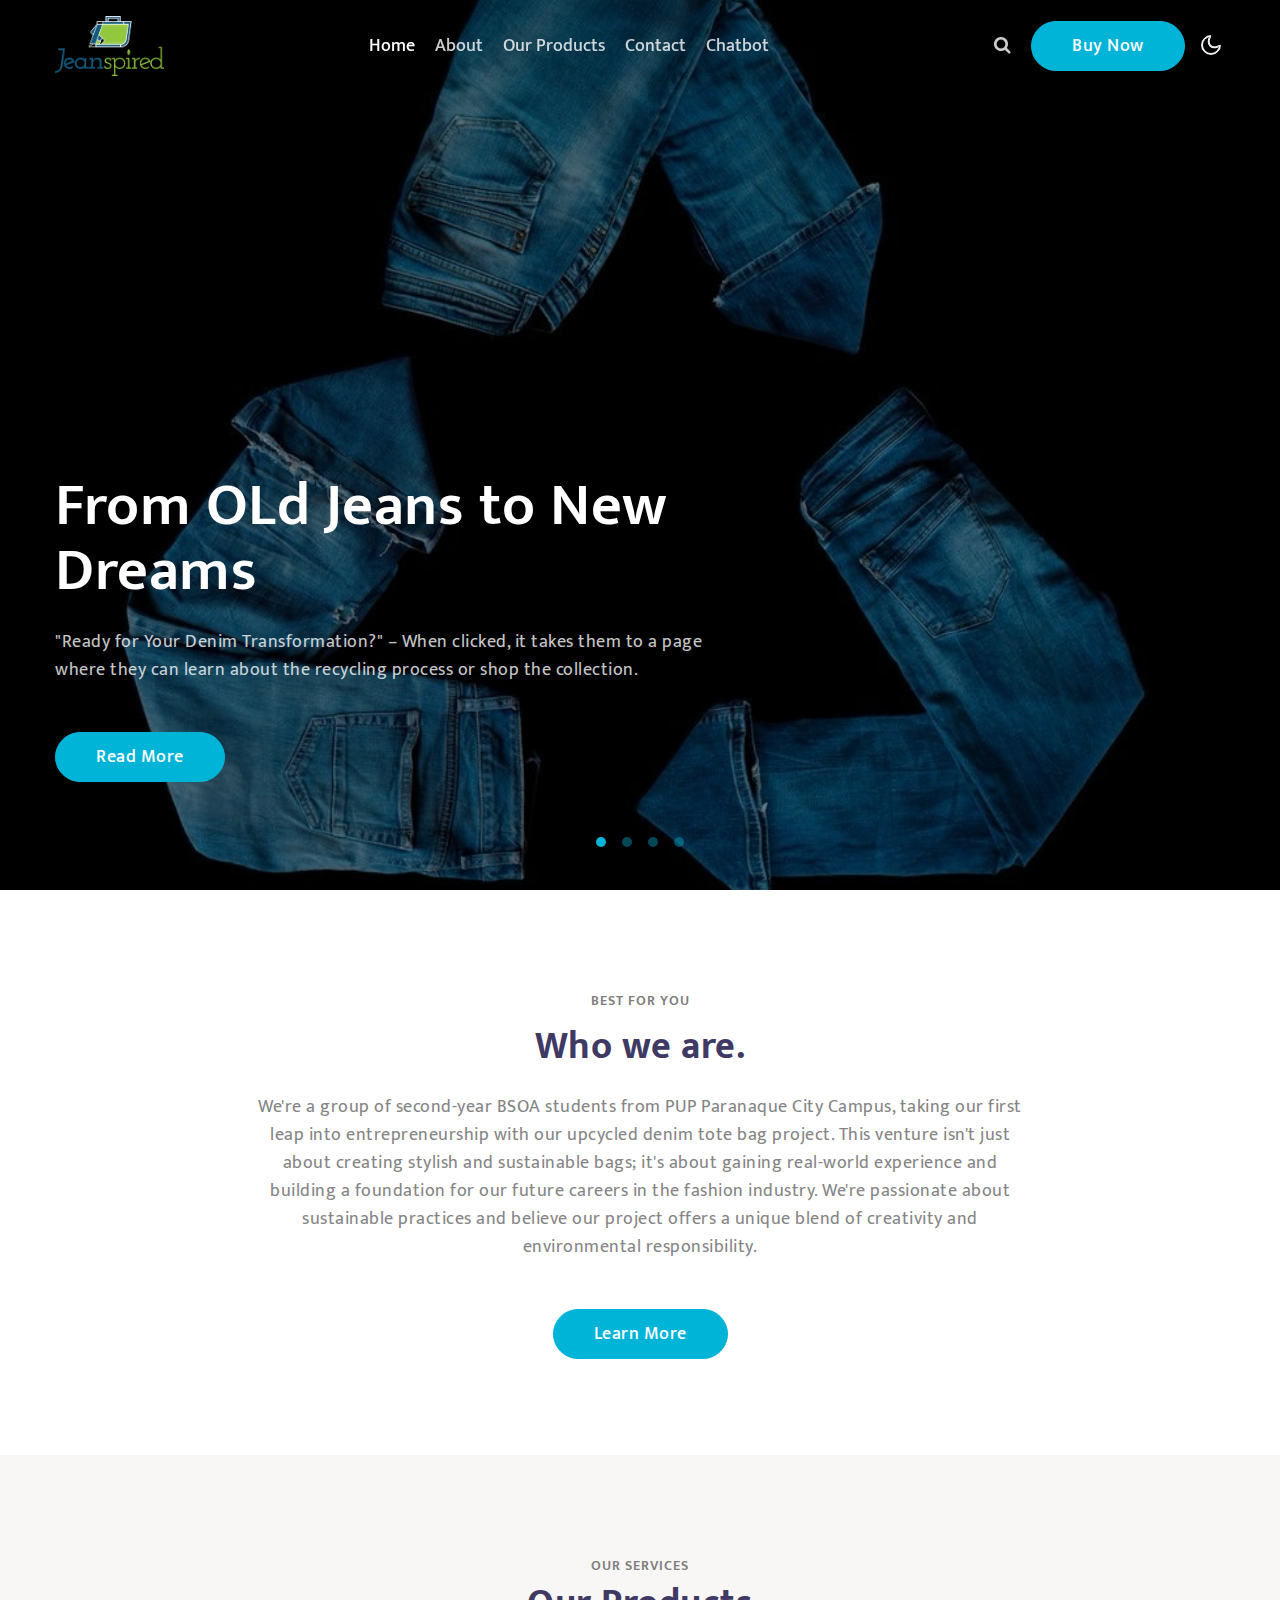
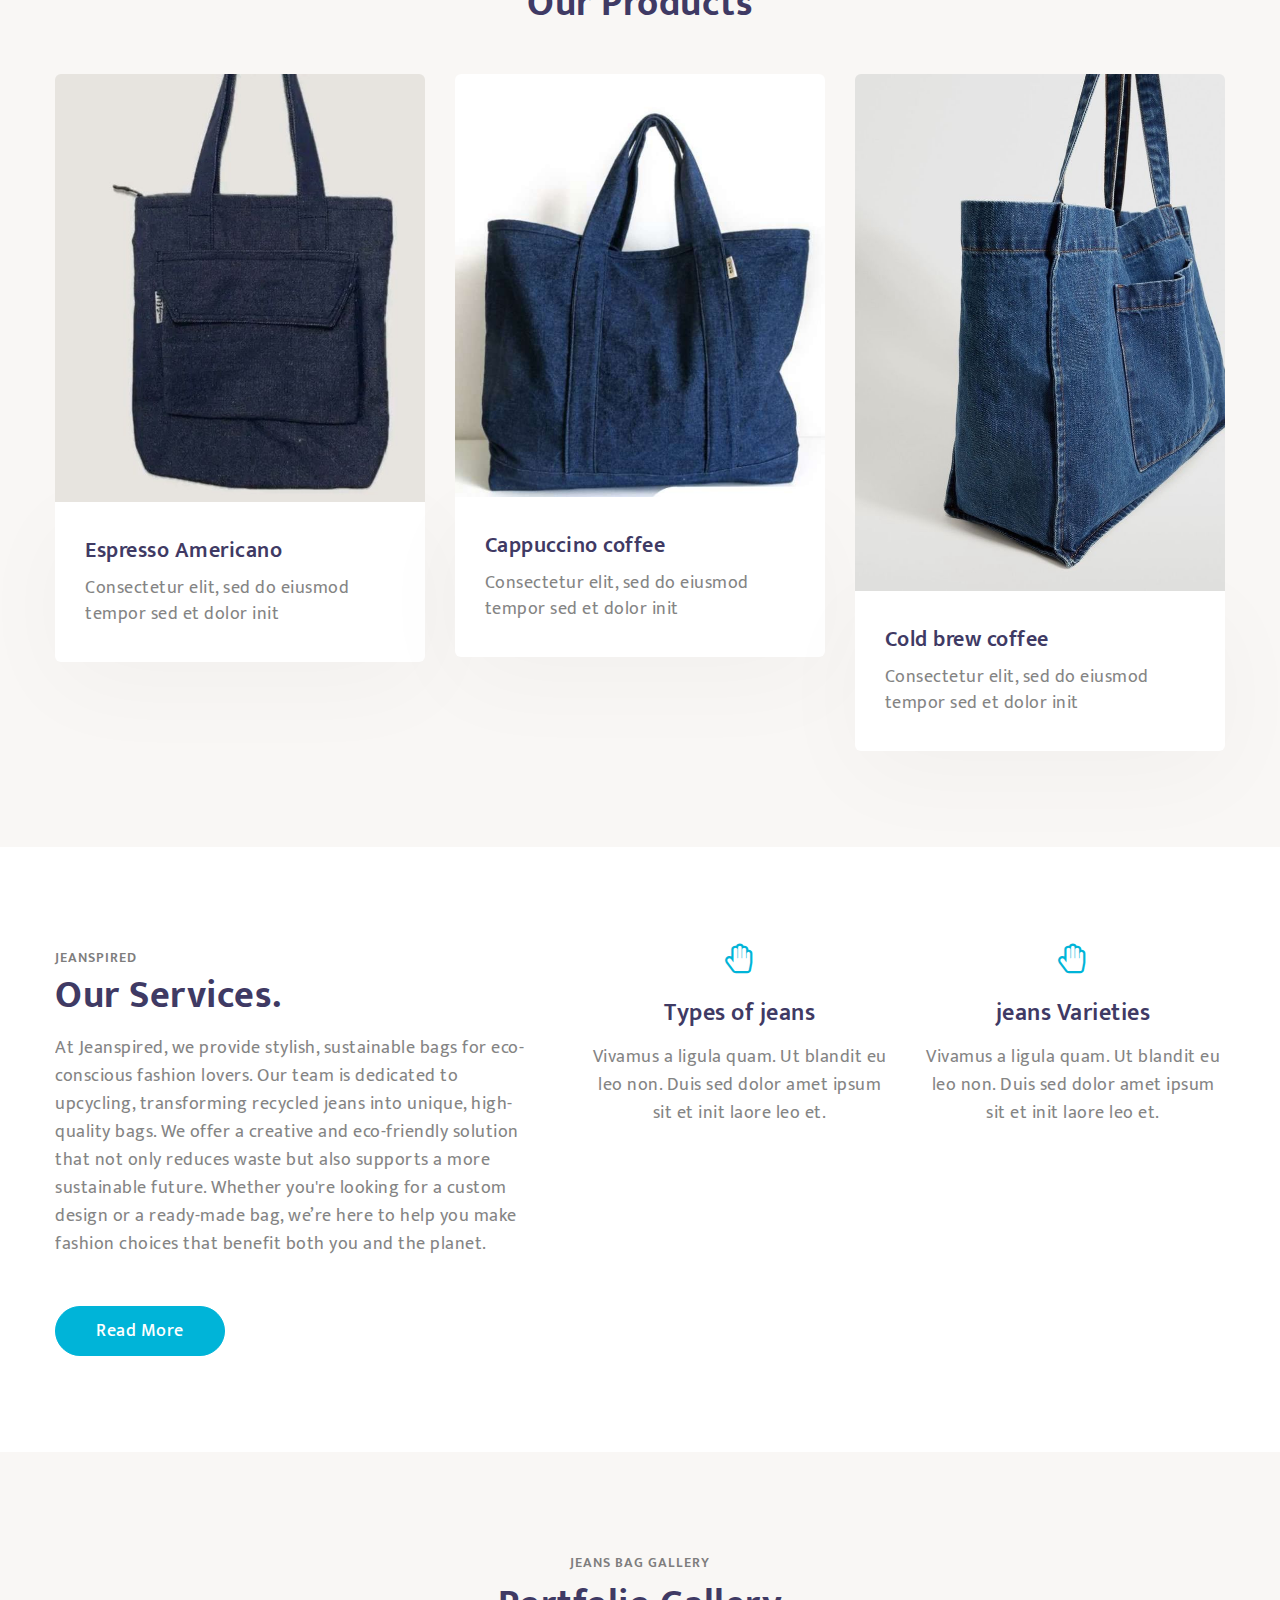
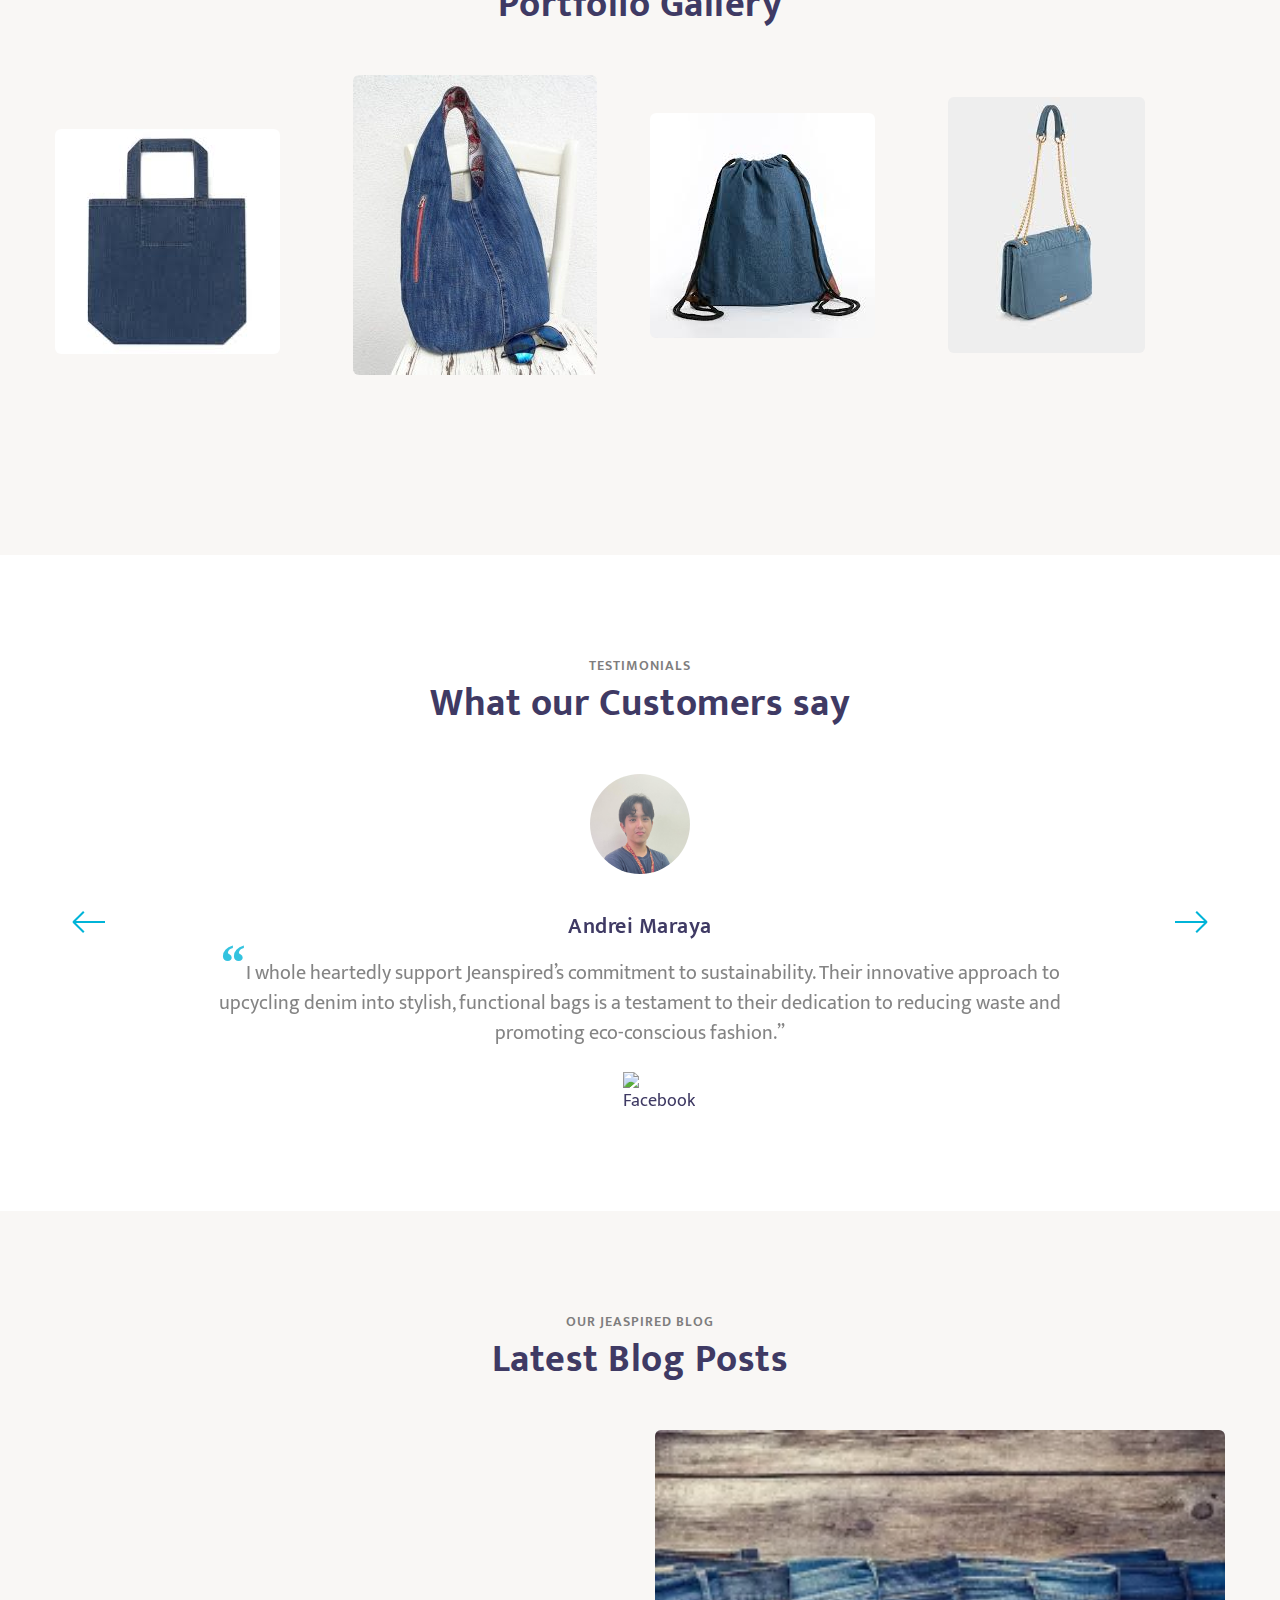
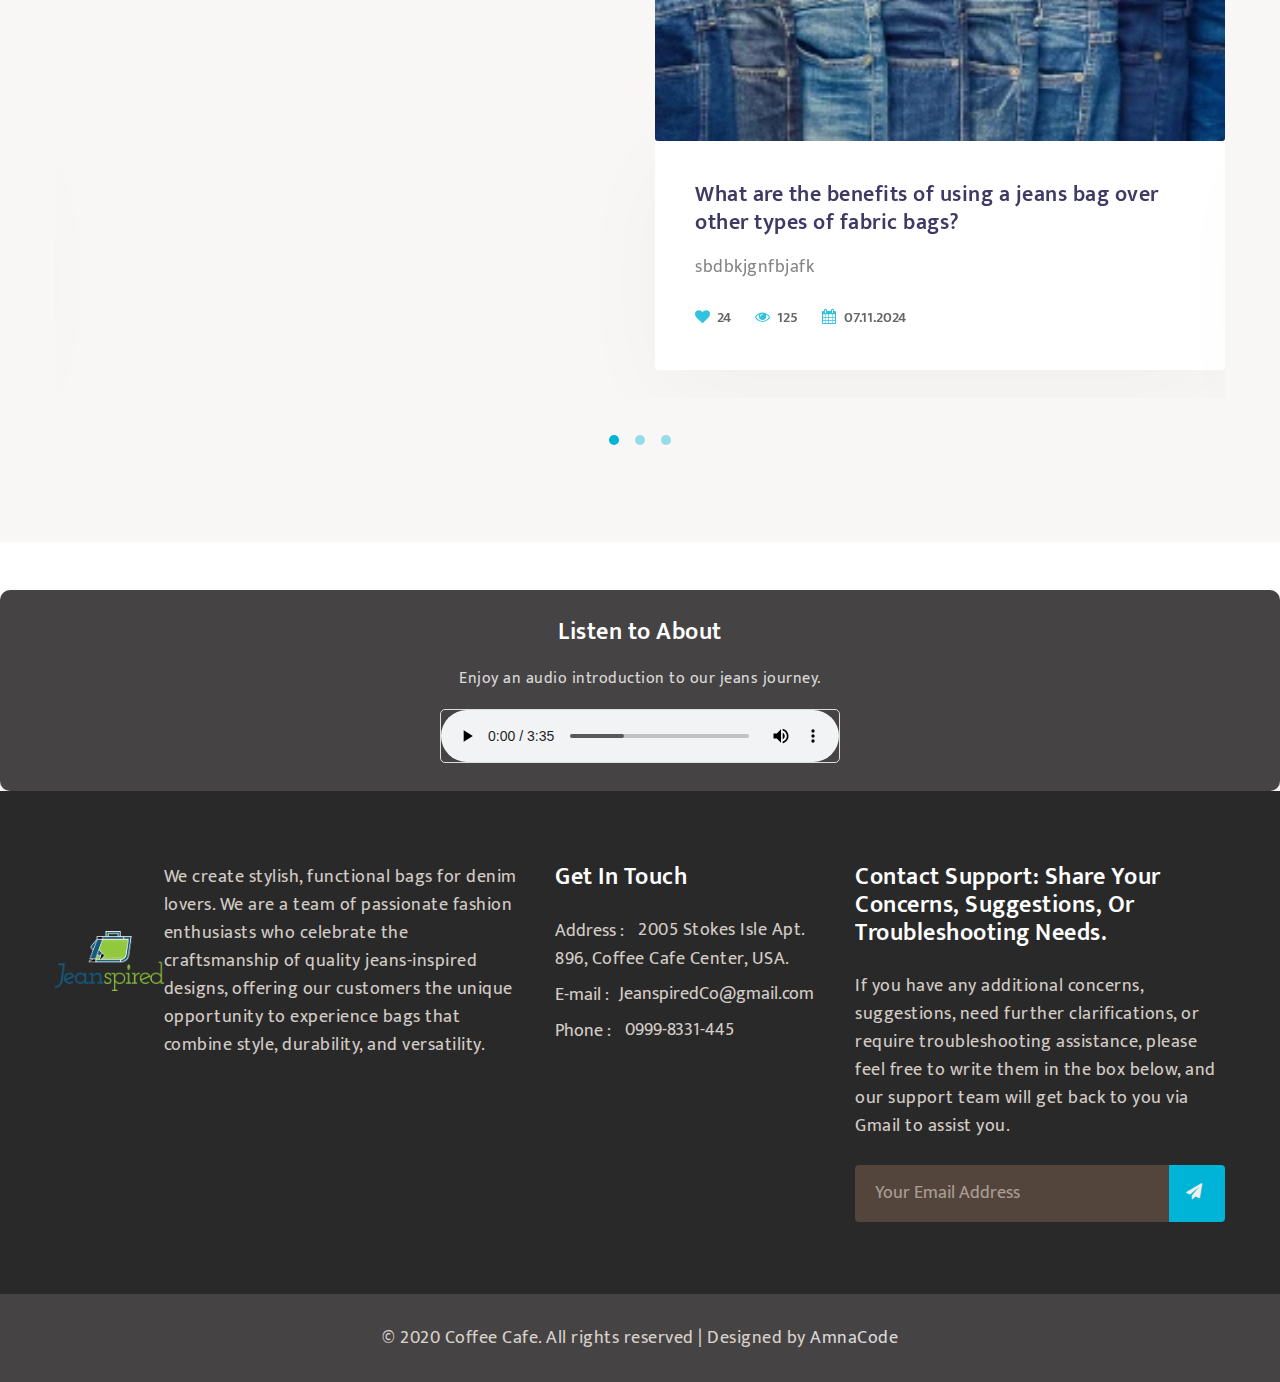
==== index.html @ 58e199cb "Add files via upload" ====
<!doctype html>
<html lang="en">
  <head>
    <!-- Required meta tags -->
    <meta charset="utf-8">
    <meta name="viewport" content="width=device-width, initial-scale=1, shrink-to-fit=no">

    <title>Jeanspired  - sustainable jeans bag / Eco-friendly bag</title>

    <link href="//fonts.googleapis.com/css?family=Mukta:300,400,500" rel="stylesheet">

    <!-- Template CSS -->
    <link rel="stylesheet" href="assets/css/style-starter.css">
  </head>
  <body>
<!--header-->
<header id="site-header" class="fixed-top">
    <div class="container">
        <nav class="navbar navbar-expand-lg stroke px-0 pt-lg-0">
            <h1>  <a class="navbar-brand" href="#index.html">
                <img src="assets/images/logojeanspired.png" alt="Your logo" title="Your logo" style="height:60px;" /> 
          </a></h1>
          <!-- if logo is image enable this   
  <a class="navbar-brand" href="#index.html">
      <img src="image-path" alt="Your logo" title="Your logo" style="height:35px;" />
  </a> -->
          <button class="navbar-toggler  collapsed bg-gradient" type="button" data-toggle="collapse"
              data-target="#navbarTogglerDemo02" aria-controls="navbarTogglerDemo02" aria-expanded="false"
              aria-label="Toggle navigation">
              <span class="navbar-toggler-icon fa icon-expand fa-bars"></span>
              <span class="navbar-toggler-icon fa icon-close fa-times"></span>
          </button>

          <div class="collapse navbar-collapse" id="navbarTogglerDemo02">
              <ul class="navbar-nav mx-lg-auto">
                  <li class="nav-item active">
                      <a class="nav-link" href="index.html">Home <span class="sr-only">(current)</span></a>
                  </li>
                  <li class="nav-item @@about__active">
                      <a class="nav-link" href="about.html">About</a>
                  </li>
                  <li class="nav-item @@services__active">
                      <a class="nav-link" href="services.html">Our Products</a>
                  </li>
                  <li class="nav-item @@contact__active">
                      <a class="nav-link" href="contact.html">Contact</a>
                  </li>
                  <li class="nav-item @@chatbot">
                    <a class="nav-link" href="chatbot.html">chatbot</a>
                </li>
              </ul>

              <!--/search-right-->
              <div class="search-right">
                  <a href="#search" title="search"><span class="fa fa-search" aria-hidden="true"></span></a>
                  <!-- search popup -->
                  <div id="search" class="pop-overlay">
                      <div class="popup">

                          <form action="error.html" method="GET" class="search-box">
                              <input type="search" placeholder="Enter Keyword" name="search" required="required"
                                  autofocus="">
                              <button type="submit" class="btn"><span class="fa fa-search"
                                      aria-hidden="true"></span></button>
                          </form>

                      </div>
                      <a class="close" href="#close">×</a>
                  </div>
                  <!-- /search popup -->
              </div>
              <!--//search-right-->
              <div class="top-quote mr-lg-3 mt-lg-0">
                  <a href="#buytheme" class="btn btn-style btn-primary">Buy Now</a>
              </div>
          </div>
          <!-- toggle switch for light and dark theme -->
          <div class="mobile-position">
              <nav class="navigation">
                  <div class="theme-switch-wrapper">
                      <label class="theme-switch" for="checkbox">
                          <input type="checkbox" id="checkbox">
                          <div class="mode-container">
                              <i class="gg-sun"></i>
                              <i class="gg-moon"></i>
                          </div>
                      </label>
                  </div>
              </nav>
          </div>
          <!-- //toggle switch for light and dark theme -->
      </nav>
  </div>
</header>
<!--/header-->
<!-- main-slider -->
<section class="w3l-main-slider" id="home">
    <div class="companies20-content">
        <div class="owl-one owl-carousel owl-theme">
            <div class="item">
                <li>
                    <div class="slider-info banner-view bg bg2">
                        <div class="banner-info">
                            <div class="container">
                                <div class="banner-info-bg">
                                    <h5>From OLd Jeans to New Dreams</h5>
                                    <p class="mt-4">"Ready for Your Denim Transformation?" – When clicked, it takes them to a page where they can learn about the recycling process or shop the collection. </p>
                                    <a class="btn btn-style btn-primary mt-sm-5 mt-4" href="about.html"> Read More</a>
                                </div>
                            </div>
                        </div>
                    </div>
                </li>
            </div>
            <div class="item">
                <li>
                    <div class="slider-info  banner-view banner-top1 bg bg2">
                        <div class="banner-info">
                            <div class="container">
                                <div class="banner-info-bg">
                                    <h5>Endless Styles. One Unique You</h5>
                                    <p class="mt-4">"Find Your Cosmic Match" 
                                        – Clicking on a bag opens a quick-view of that product 
                                        with options to purchase or customize it.
                                     </p>
                                    <a class="btn btn-style btn-primary mt-sm-5 mt-4" href="about.html"> Read More</a>
                                </div>
                            </div>
                        </div>
                    </div>
                </li>
            </div>
            <div class="item">
                <li>
                    <div class="slider-info banner-view banner-top2 bg bg2">
                        <div class="banner-info">
                            <div class="container">
                                <div class="banner-info-bg">
                                    <h5>Not Your Average Fashion Factory </h5>
                                    <p class="mt-4">"Design Your Denim Bag" – Directly lead to the game, or, 
                                        if they just want to shop, take them to a collection of pre-designed bags with "Customize" options. </p>
                                    <a class="btn btn-style btn-primary mt-sm-5 mt-4" href="about.html"> Read More</a>
                                </div>
                            </div>
                        </div>
                    </div>
                </li>
            </div>
            <div class="item">
                <li>
                    <div class="slider-info banner-view banner-top3 bg bg2">
                        <div class="banner-info">
                            <div class="container">
                                <div class="banner-info-bg">
                                    <h5>Sustainability is the New Cool</h5>
                                    <p class="mt-4">"Take the Challenge" – Users are invited to share their sustainable fashion choices on social media using a branded hashtag ( #Less waste,more style and #jeanspired). you could win discounts, or get featured on your site. </p>
                                    <a class="btn btn-style btn-primary mt-sm-5 mt-4" href="about.html"> Read More</a>
                                </div>
                            </div>
                        </div>
                    </div>
                </li>
            </div>
        </div>
    </div>
</section>
<!-- /main-slider -->
<section class="w3l-servicesblock py-5" id="who">
    <div class="container py-lg-5 py-md-4 py-2">
        <div class="row justify-content-center">
            <div class="col-lg-8 col-md-10 text-center">
                <span class="title-small mb-2">Best for you</span>
                <h3 class="title-big mx-0">Who we are.</h3>
                <p class="mt-lg-4 mt-3">
                    We're a group of second-year BSOA students from PUP Paranaque City Campus, 
                    taking our first leap into entrepreneurship with our upcycled denim tote bag project.  
                    This venture isn't just about creating stylish and sustainable bags; 
                    it's about gaining real-world experience and building a foundation for our future careers in the fashion industry.  
                    We're passionate about sustainable practices and believe our project offers a unique blend of creativity
                    and environmental responsibility.
                </p>
                <a class="btn btn-style btn-primary mt-lg-5 mt-4" href="about.html"> Learn More</a>
            </div>
        </div>
    </div>
</section>

            
                   
                    </div>
                </div>
            </div>
        </div>
    </div>
</section>
<section class="w3l-features-8" id="products">
    <!-- /features -->
    <div class="features py-5">
        <div class="container py-lg-5 py-md-4 py-2">
            <h5 class="title-small text-center">Our Services</h5>
            <h3 class="title-big text-center mb-md-5 mb-4">Our Products</h3>
            <div class="fea-gd-vv text-center row">
                <div class="float-top col-lg-4 col-md-6">
                    <a href="#url"><img src="assets/images/b1.jpg" class="img-responsive" alt=""></a>
                    <div class="float-lt feature-gd">
                        <h3><a href="#url">Espresso Americano</a> </h3>
                        <p> Consectetur elit, sed do eiusmod tempor sed et dolor init</p>
                    </div>
                </div>
                <div class="float-top col-lg-4 col-md-6 mt-md-0 mt-5">
                    <a href="#url"><img src="assets/images/b2.jpg" class="img-responsive" alt=""></a>
                    <div class="float-lt feature-gd">
                        <h3><a href="#url">Cappuccino coffee</a> </h3>
                        <p> Consectetur elit, sed do eiusmod tempor sed et dolor init</p>
                    </div>
                </div>
                <div class="float-top col-lg-4 col-md-6 mt-lg-0 mt-5">
                    <a href="#url"><img src="assets/images/b3.jpg" class="img-responsive" alt=""></a>
                    <div class="float-lt feature-gd">
                        <h3><a href="#url">Cold brew coffee</a> </h3>
                        <p> Consectetur elit, sed do eiusmod tempor sed et dolor init</p>
                    </div>
                </div>
            </div>
        </div>
    </div>
    <!-- //features -->
</section>
<!-- /homeblock2-->
<section class="w3l-homeblock2 py-5" id="services">
    <div class="container py-lg-5 py-md-4">
        <div class="grids-area-hny main-cont-wthree-fea row">
            <div class="col-lg-5 align-self">
                <span class="title-small">jeanspired</span>
                <h3 class="title-big mx-0"> Our Services.</h3>
                <p class="mt-3">At Jeanspired, we provide stylish, sustainable bags for eco-conscious fashion lovers.
                    Our team is dedicated to upcycling, transforming recycled jeans into unique, high-quality bags. 
                    We offer a creative and eco-friendly solution that not only reduces waste but also supports 
                    a more sustainable future. Whether you're looking for a custom design or a ready-made bag, 
                    we’re here to help you make fashion choices that benefit both you and the planet.</p>
                <a class="btn btn-style btn-primary mt-sm-5 mt-4" href="services.html"> Read More</a>
            </div>
            <div class="col-lg-7 pl-lg-5 mt-lg-0 mt-5">
                <div class="row">
                    <div class="col-sm-6 grids-feature">
                        <div class="area-box">
                            <span class="fa fa-hand-paper-o"></span>
                            <h4><a href="#feature" class="title-head">Types of jeans</a></h4>
                            <p>Vivamus a ligula quam. Ut blandit eu leo non. Duis sed dolor amet ipsum sit et init laore leo et.</p>
                        </div>
                    </div>
                    <div class="col-sm-6 grids-feature mt-sm-0 mt-5">
                        <div class="area-box">
                            <span class="fa fa-hand-paper-o"></span>
                            <h4><a href="#feature" class="title-head">jeans Varieties</a></h4>
                            <p>Vivamus a ligula quam. Ut blandit eu leo non. Duis sed dolor amet ipsum sit et init laore leo et.</p>
                        </div>
                    </div>
                    
                </div>
            </div>
        </div>
    </div>
</section>
<!-- //homeblock2-->
<section class="w3l-gallery" id="gallery">
    <div class="destionation-innf py-5">
        <div class="container py-lg-5 py-md-4 py-2">
            <div class="title-content">
                <h5 class="title-small text-center mb-1">Jeans Bag gallery</h5>
                <h3 class="title-big text-center mb-md-5 mb-4">Portfolio Gallery</h3>
            </div>
            <!--/coffee grids-grids-->
            <ul class="gallery_agile">
                <li>
                    <div class="w3_agile_portfolio_grid">
                        <a href="assets/images/pete1.jpg">
                            <img src="assets/images/pete1.jpg" alt=" " class="img-fluid radius-image" />
                            <div class="AmnaCode_news_grid_pos">
                                <div class="wthree_text">
                                    <h3>Jeans bag</h3>
                                   
                                </div>
                            </div>
                        </a>
                    </div>
                </li>
                <li>
                    <div class="w3_agile_portfolio_grid">
                        <a href="assets/images/pete2.jpg">
                            <img src="assets/images/pete2.jpg" alt=" " class="img-fluid radius-image" />
                            <div class="AmnaCode_news_grid_pos">
                                <div class="wthree_text">
                                    <h3>Baked Beans</h3>
                                    <p>Cup of Coffee / Filtered</p>
                                </div>
                            </div>
                        </a>
                    </div>
                </li>
                <li>
                    <div class="w3_agile_portfolio_grid">
                        <a href="assets/images/pete3.jpg">
                            <img src="assets/images/pete3.jpg" alt=" " class="img-fluid radius-image" />
                            <div class="AmnaCode_news_grid_pos">
                                <div class="wthree_text">
                                    <h3>Mocha</h3>
                                    <p>Filtered / Mornings</p>
                                </div>
                            </div>
                        </a>
                    </div>
                </li>

                <li>
                    <div class="w3_agile_portfolio_grid">
                        <a href="assets/images/blog4.jpg">
                            <img src="assets/images/pete4.jpg" alt=" " class="img-fluid radius-image" />
                            <div class="AmnaCode_news_grid_pos">
                                <div class="wthree_text">
                                    <h3>Cappuccino</h3>
                                    <p>Cup of Coffee / Filtered</p>
                                </div>
                            </div>
                        </a>
                    </div>
                </li>
                <li>     
            </ul>
            <!--//coffee grids-grids-->
        </div>
    </div>
</section>
<!-- testimonials -->
<section class="w3l-clients-1" id="testimonials">
    <!-- /grids -->
    <div class="cusrtomer-layout py-5">
        <div class="container py-lg-5 py-md-4 py-2">
            <div class="heading align-self text-center">
                <h6 class="title-small">Testimonials</h6>
                <h3 class="title-big mb-md-5 mb-4">What our Customers say</h3 >
            </div>
            <!-- /grids -->
            <div class="testimonial-row">
                <div id="owl-demo1" class="owl-testimonial owl-carousel owl-theme">
                    <div class="item">
                        <div class="testimonial-content">
                            <div class="testimonial">
                                <div class="test-img">
                                    <img src="assets/images/maraya.jpg" class="img-fluid"
                                        alt="client-img">
                                </div>
                                <div class="testi-des">
                                    <div class="peopl align-self">
                                        <h3>Andrei Maraya</h3>
                                    </div>
                                </div>
                                <blockquote>
                                    <q>I whole heartedly support Jeanspired’s commitment to sustainability.
                                        Their innovative approach to upcycling denim into stylish, 
                                        functional bags is a testament to their dedication to reducing waste 
                                        and promoting eco-conscious fashion.</q>
                                </blockquote>
                                <ul class="social-media-test m-0 mt-4 p-0">
                                    <a href="https://www.facebook.com/andrei.maraya.7/?locale=tl_PH" target="_blank">
                                        <img src="https://upload.wikimedia.org/wikipedia/commons/5/51/Facebook_f_logo_%282019%29.svg" alt="Facebook" style="width: 30px; height: 30px;">
                                </ul>
                            </div>
                        </div>
                    </div>
                    <div class="item">
                        <div class="testimonial-content">
                            <div class="testimonial">
                                <div class="test-img"><img src="assets/images/unisan.jpg" class="img-fluid"
                                        alt="client-img">
                                </div>
                                <div class="testi-des">
                                    <div class="peopl align-self">
                                        <h3>Krisha Gwyn Unisan</h3>
                                    </div>
                                </div>
                                <blockquote>
                                    <q>The quality and craftsmanship of Jeanspired's bags are truly impressive. 
                                        They have mastered the balance of style and sustainability, 
                                        offering a product that not only looks great but also supports a 
                                        greener planet.</q>
                                </blockquote>
                                <ul class="social-media-test m-0 mt-4 p-0">
                                    <a href="https://www.facebook.com/krsynzn" target="_blank">
                                        <img src="https://upload.wikimedia.org/wikipedia/commons/5/51/Facebook_f_logo_%282019%29.svg" alt="Facebook" style="width: 30px; height: 30px;">
                                    </li>
                                </ul>
                            </div>
                        </div>
                    </div>
                    <div class="item">
                        <div class="testimonial-content">
                            <div class="testimonial">
                                <div class="test-img"><img src="assets/images/mutuc.jpg" class="img-fluid"
                                        alt="client-img">
                                </div>
                                <div class="testi-des">
                                    <div class="peopl align-self">
                                        <h3>Ma. Victoria Mutuc</h3>
                                    </div>
                                </div>
                                <blockquote>
                                    <q>Jeanspired stands out for its exceptional commitment to sustainability. 
                                        By repurposing jeans into beautiful, durable bags, they are leading 
                                        the charge in eco-friendly fashion, proving that style and environmental 
                                        responsibility can go hand in hand.</q>
                                </blockquote>
                                <ul class="social-media-test m-0 mt-4 p-0">
                                    <a href="https://www.facebook.com/mavicquinto.mutuc" target="_blank">
                                        <img src="https://upload.wikimedia.org/wikipedia/commons/5/51/Facebook_f_logo_%282019%29.svg" alt="Facebook" style="width: 30px; height: 30px;">
                                    </li>
                                </ul>
                            </div>
                        </div>
                    </div>
                    <div class="item">
                        <div class="testimonial-content">
                            <div class="testimonial">
                                <div class="test-img"><img src="assets/images/maan.jpg" class="img-fluid"
                                        alt="client-img">
                                </div>
                                <div class="testi-des">
                                    <div class="peopl align-self">
                                        <h3>Maan Nuguit</h3>
                                    </div>
                                </div>
                                <blockquote>
                                    <q>I can confidently say that Jeanspired has mastered the art of upcycling.
                                        Their bags are not only high-quality but also an inspiring example
                                         of how we can reduce waste while still creating products people love.</q>
                                </blockquote>
                                <ul class="social-media-test m-0 mt-4 p-0">
                                    <a href="https://www.facebook.com/leverage22/ " target="_blank">
                                        <img src="https://upload.wikimedia.org/wikipedia/commons/5/51/Facebook_f_logo_%282019%29.svg" alt="Facebook" style="width: 30px; height: 30px;">
                                    </li>
                                </ul>
                            </div>
                        </div>
                    </div>
                    <div class="item">
                        <div class="testimonial-content">
                            <div class="testimonial">
                                <div class="test-img"><img src="assets/images/charlotte.jpg" class="img-fluid"
                                        alt="client-img">
                                </div>
                                <div class="testi-des">
                                    <div class="peopl align-self">
                                        <h3>Charlotte Rocero</h3>
                                    </div>
                                </div>
                                <blockquote>
                                    <q>Jeanspired has become one of my favorite brands. 
                                        Their bags combine craftsmanship with sustainability, 
                                        and I love that each piece is not only unique but also helps support 
                                        a more eco-friendly fashion industry.</q>
                                </blockquote>
                                <ul class="social-media-test m-0 mt-4 p-0">
                                    <a href="https://www.facebook.com/charlotte.rocero26/" target="_blank">
                                        <img src="https://upload.wikimedia.org/wikipedia/commons/5/51/Facebook_f_logo_%282019%29.svg" alt="Facebook" style="width: 30px; height: 30px;">
                                    </li>
                                </ul>
                            </div>
                        </div>
                    </div>
                </div>
            </div>
        </div>
        <!-- /grids -->
    </div>
    <!-- //grids -->
</section>
<!-- //testimonials -->
<section class="w3l-courses" id="blog">
    <div class="blog py-5" id="courses">
        <div class="container py-lg-5">
            <h5 class="title-small text-center">Our jeaspired blog</h5>
            <h3 class="title-big text-center mb-lg-5 mb-4">Latest Blog Posts</h3>
            <div class="row">
                <div class="col-md-12 mx-auto">
                    <div class="owl-two owl-carousel owl-theme">
                        <div class="item">
                            <div class="card">
                                <div class="card-header p-0 position-relative">
                                    <a href="#blog-single" class="zoom d-block">
                                        <img class="card-img-bottom d-block" src="assets/images/jeans2.webp"
                                            alt="Card image cap">
                                    </a>
                                </div>
                                <div class="card-body course-details">
                                    <a href="#blog-single" class="course-desc">What are the benefits of using a jeans bag over other types of fabric bags?
                                    </a>
                                    <p class="mt-3">sbdbkjgnfbjafk</p>
                                    <div class="blog-bottom-info">
                                        
                                        <div class="course-meta">
                                            <div class="meta-item course-lesson">
                                                <span class="fa fa-heart"></span>
                                                <span class="meta-value"> 24 </span>
                                            </div>
                                            <div class="meta-item course-students">
                                                <span class="fa fa-eye"></span>
                                                <span class="meta-value"> 125 </span>
                                            </div>
                                            <div class="meta-item course-students">
                                                <span class="fa fa-calendar"></span>
                                                <span class="meta-value"> 07.11.2024 </span>
                                            </div>
                                        </div>
                                    </div>
                                </div>
                            </div>
                        </div>

                        <div class="item">
                            <div class="card">
                                <div class="card-header p-0 position-relative">
                                    <a href="#blog-single" class="zoom d-block">
                                        <img class="card-img-bottom d-block" src="assets/images/jeans2.webp"
                                            alt="Card image cap">
                                    </a>
                                    
                                </div>
                                <div class="card-body course-details">
                                    <a href="#blog-single" class="course-desc">"How can you repurpose old jeans into a stylish bag?"
                                    </a>
                                    <p class="mt-3">Lorem ipsum dolor sit, amet consectetur elit. Earum mollitia cum ex
                                        ipsam autem!, earum. Fuga, soluta sequi!</p>
                                    <div class="blog-bottom-info">
                                        
                                        <div class="course-meta">
                                            <div class="meta-item course-lesson">
                                                <span class="fa fa-heart"></span>
                                                <span class="meta-value"> 24 </span>
                                            </div>
                                            <div class="meta-item course-students">
                                                <span class="fa fa-eye"></span>
                                                <span class="meta-value"> 125 </span>
                                            </div>
                                            <div class="meta-item course-students">
                                                <span class="fa fa-calendar"></span>
                                                <span class="meta-value"> 07.11.2020 </span>
                                            </div>
                                        </div>
                                    </div>
                                </div>
                            </div>
                        </div>

                        <div class="item">
                            <div class="card">
                                <div class="card-header p-0 position-relative">
                                    <a href="#blog-single" class="zoom d-block">
                                        <img class="card-img-bottom d-block" src="assets/images/jeans2.webp"
                                            alt="Card image cap">
                                    </a>
                                    
                                </div>
                                <div class="card-body course-details">
                                    <a href="#blog-single" class="course-desc">What types of outfits pair well with a jeans bag for a casual look
                                    </a>
                                    <p class="mt-3">Lorem ipsum dolor sit, amet consectetur elit. Earum mollitia cum ex
                                        ipsam autem!, earum. Fuga, soluta sequi!</p>
                                    <div class="blog-bottom-info">
                                        
                                        <div class="course-meta">
                                            <div class="meta-item course-lesson">
                                                <span class="fa fa-heart"></span>
                                                <span class="meta-value"> 24 </span>
                                            </div>
                                            <div class="meta-item course-students">
                                                <span class="fa fa-eye"></span>
                                                <span class="meta-value"> 125 </span>
                                            </div>
                                            <div class="meta-item course-students">
                                                <span class="fa fa-calendar"></span>
                                                <span class="meta-value"> 07.11.2020 </span>
                                            
                                            </div>
                                        </div>
                                    </div>
                                </div>
                            </div>
                        </div>
                        <div class="item">
                            <div class="card">
                                <div class="card-header p-0 position-relative">
                                    <a href="#blog-single" class="zoom d-block">
                                        <img class="card-img-bottom d-block" src="assets/images/jeans2.webp"
                                            alt="Card image cap">
                                    </a>
                                </div>
                                <div class="card-body course-details">
                                    <a href="#blog-single" class="course-desc">Why we are unique? Who are behind the Taste
                                    </a>
                                    <p class="mt-3">Lorem ipsum dolor sit, amet consectetur elit. Earum mollitia cum ex
                                        ipsam autem!, earum. Fuga, soluta sequi!</p>
                                    <div class="blog-bottom-info">
                                        
                                        <div class="course-meta">
                                            <div class="meta-item course-lesson">
                                                <span class="fa fa-heart"></span>
                                                <span class="meta-value"> 24 </span>
                                            </div>
                                            <div class="meta-item course-students">
                                                <span class="fa fa-eye"></span>
                                                <span class="meta-value"> 125 </span>
                                            </div>
                                            <div class="meta-item course-students">
                                                <span class="fa fa-calendar"></span>
                                                <span class="meta-value"> 07.11.2020 </span>
                                            </div>
                                        </div>
                                    </div>
                                </div>
                            </div>
                        </div>
                    </div>
                </div>
            </div>
            <div class="mt-5 text-more">
            </div>
            </div>
        </div>
    </div>
</section>
<div class="audio-section mt-5">
  <h4 class="title-big">Listen to About</h4>
  <p class="mb-3">Enjoy an audio introduction to our jeans journey.</p>
  <audio controls>
      <source src="assets/audio/video1.mp3" type="audio/mpeg">
      Your browser does not support the audio element.
  </audio>
</div>
</section>
<section class="w3l-footer-29-main">
  <div class="footer-29 py-5">
    <div class="container py-lg-4 py-sm-3">
      <div class="row footer-top-29">
        <div class="col-lg-5 footer-list-29 footer-1">
            <nav class="navbar navbar-expand-lg stroke px-0 pt-lg-0">
                <img src="assets/images/logojeanspired.png" alt="Your logo" title="Your logo" style="height:60px;" /> 
          <p>We create stylish, functional bags for denim lovers. We are a team of passionate fashion enthusiasts 
            who celebrate the craftsmanship of quality jeans-inspired designs, 
            offering our customers the unique opportunity to experience bags that combine style, durability, and versatility.
          </p>
        </div>
        <div class="col-lg-3 col-md-6 footer-list-29 footer-3 mt-lg-0 mt-5">
          <h6 class="footer-title-29">Get in Touch</h6>

          <div class="column2">
            <div class="mb-2">
              <span>Address :</span>
              <p class="contact-para d-inline">2005 Stokes Isle Apt. 896, Coffee Cafe Center, USA.</p>
            </div>
            <div class="">
              <span>E-mail :</span><a href="JeanspiredCo@gmail.com">JeanspiredCo@gmail.com</a>
            </div>
            <div class="mt-2">
              <span>Phone :</span><a href="tel: 0999-8331-445"> 0999-8331-445</a>
            </div>
          </div>
        </div>
        <div class="col-lg-4 col-md-6 footer-list-29 footer-4 mt-lg-0 mt-5">
          <h6 class="footer-title-29">Contact Support: Share Your Concerns, Suggestions, or Troubleshooting Needs. </h6>
          <p>If you have any additional concerns, suggestions, need further clarifications, or require troubleshooting assistance,
            please feel free to write them in the box below, and our support team will get back to you via Gmail to assist you.</p>

          <form action="#" class="subscribe" method="post">
            <input type="email" name="email" placeholder="Your Email Address" required="">
            <button><span class="fa fa-paper-plane"></span></button>
          </form>
        </div>
      </div>

    </div>
  </div>
  <div class="bottom-copies text-center">
    <div class="container">
      <p class="copy-footer-29">© 2020 Coffee Cafe. All rights reserved | Designed by <a
          href="https://AmnaCode.com">AmnaCode</a></p>
    </div>
  </div>

  <!-- move top -->
  <button onclick="topFunction()" id="movetop" title="Go to top">
    <span class="fa fa-angle-up"></span>
  </button>
  <script>
    // When the user scrolls down 20px from the top of the document, show the button
    window.onscroll = function () {
      scrollFunction()
    };

    function scrollFunction() {
      if (document.body.scrollTop > 20 || document.documentElement.scrollTop > 20) {
        document.getElementById("movetop").style.display = "block";
      } else {
        document.getElementById("movetop").style.display = "none";
      }
    }

    // When the user clicks on the button, scroll to the top of the document
    function topFunction() {
      document.body.scrollTop = 0;
      document.documentElement.scrollTop = 0;
    }
  </script>
  <!-- //move top -->
</section>

<!-- Template JavaScript -->
<script src="assets/js/jquery-3.3.1.min.js"></script>

<script src="assets/js/theme-change.js"></script>

<!-- js for portfolio lightbox -->
<script src="assets/js/jquery-2.1.4.min.js"></script>
<script src="assets/js/jquery.chocolat.js "></script>
<!--light-box-files -->
<script type="text/javascript ">
  $(function () {
    $('.w3_agile_portfolio_grid a').Chocolat();
  });
</script>
<!-- /js for portfolio lightbox -->

<script src="assets/js/jquery.magnific-popup.min.js"></script>
<script>
  $(document).ready(function () {
    $('.popup-with-zoom-anim').magnificPopup({
      type: 'inline',

      fixedContentPos: false,
      fixedBgPos: true,

      overflowY: 'auto',

      closeBtnInside: true,
      preloader: false,

      midClick: true,
      removalDelay: 300,
      mainClass: 'my-mfp-zoom-in'
    });

    $('.popup-with-move-anim').magnificPopup({
      type: 'inline',

      fixedContentPos: false,
      fixedBgPos: true,

      overflowY: 'auto',

      closeBtnInside: true,
      preloader: false,

      midClick: true,
      removalDelay: 300,
      mainClass: 'my-mfp-slide-bottom'
    });
  });
</script>

<!-- script for testimonials -->
<script>
  $(document).ready(function () {
    $('.owl-testimonial').owlCarousel({
      loop: true,
      margin: 0,
      nav: true,
      dots: false,
      responsiveClass: true,
      autoplay: false,
      autoplayTimeout: 5000,
      autoplaySpeed: 1000,
      autoplayHoverPause: false,
      responsive: {
        0: {
          items: 1,
          nav: true
        },
        480: {
          items: 1,
          nav: true
        },
        667: {
          items: 1,
          nav: true
        },
        1000: {
          items: 1,
          nav: true
        }
      }
    })
  })
</script>
<!-- //script for testimonials -->

<!-- script for blog slider -->
<script>
  $(document).ready(function () {
    $('.owl-two').owlCarousel({
      loop: true,
      margin: 30,
      nav: false,
      responsiveClass: true,
      autoplay: false,
      autoplayTimeout: 5000,
      autoplaySpeed: 1000,
      autoplayHoverPause: false,
      responsive: {
        0: {
          items: 1,
          nav: false
        },
        480: {
          items: 1,
          nav: false
        },
        992: {
          items: 2,
          nav: false
        }
      }
    })
  })
</script>
<!-- //script for blog slider -->

<script src="assets/js/owl.carousel.js"></script>

<!-- script for banner slider-->
<script>
  $(document).ready(function () {
    $('.owl-one').owlCarousel({
      loop: true,
      margin: 0,
      nav: false,
      responsiveClass: true,
      autoplay: false,
      autoplayTimeout: 5000,
      autoplaySpeed: 1000,
      autoplayHoverPause: false,
      responsive: {
        0: {
          items: 1,
          nav: false
        },
        480: {
          items: 1,
          nav: false
        },
        667: {
          items: 1,
          nav: false
        },
        1000: {
          items: 1,
          nav: false
        }
      }
    })
  })
</script>
<!-- //script -->


<!-- disable body scroll which navbar is in active -->
<script>
  $(function () {
    $('.navbar-toggler').click(function () {
      $('body').toggleClass('noscroll');
    })
  });
</script>
<!-- disable body scroll which navbar is in active -->

<!--/MENU-JS-->
<script>
  $(window).on("scroll", function () {
    var scroll = $(window).scrollTop();

    if (scroll >= 80) {
      $("#site-header").addClass("nav-fixed");
    } else {
      $("#site-header").removeClass("nav-fixed");
    }
  });

  //Main navigation Active Class Add Remove
  $(".navbar-toggler").on("click", function () {
    $("header").toggleClass("active");
  });
  $(document).on("ready", function () {
    if ($(window).width() > 991) {
      $("header").removeClass("active");
    }
    $(window).on("resize", function () {
      if ($(window).width() > 991) {
        $("header").removeClass("active");
      }
    });
  });
</script>
<!--//MENU-JS-->

<script src="assets/js/bootstrap.min.js"></script>
</body>

</html>
---- assets/css/style-starter.css ----
@charset "UTF-8";
/*--
Author: W3layouts
Author URL: http://w3layouts.com
--*/
/*!
 * Bootstrap v4.4.1 (https://getbootstrap.com/)
 * Copyright 2011-2019 The Bootstrap Authors
 * Copyright 2011-2019 Twitter, Inc.
 * Licensed under MIT (https://github.com/twbs/bootstrap/blob/master/LICENSE)
 */
:root {
  --blue: #007bff;
  --indigo: #6610f2;
  --purple: #6f42c1;
  --pink: #e83e8c;
  --red: #dc3545;
  --orange: #fd7e14;
  --yellow: #ffc107;
  --green: #28a745;
  --teal: #20c997;
  --cyan: #17a2b8;
  --white: #fff;
  --gray: #6c757d;
  --gray-dark: #343a40;
  --primary: #7DA0C4;
  --secondary: #f8b195;
  --success: #28a745;
  --info: #7DA0C4;
  --warning: #ffc107;
  --danger: #dc3545;
  --light: #f8f9fa;
  --dark: #343a40;
  --breakpoint-xs: 0;
  --breakpoint-sm: 576px;
  --breakpoint-md: 768px;
  --breakpoint-lg: 992px;
  --breakpoint-xl: 1200px;
  --font-family-sans-serif: -apple-system, BlinkMacSystemFont, "Segoe UI", Roboto, "Helvetica Neue", Arial, "Noto Sans", sans-serif, "Apple Color Emoji", "Segoe UI Emoji", "Segoe UI Symbol", "Noto Color Emoji";
  --font-family-monospace: SFMono-Regular, Menlo, Monaco, Consolas, "Liberation Mono", "Courier New", monospace; }

*,
*::before,
*::after {
  box-sizing: border-box; }

html {
  font-family: sans-serif;
  line-height: 1.15;
  -webkit-text-size-adjust: 100%;
  -webkit-tap-highlight-color: rgba(0, 0, 0, 0); }

article, aside, figcaption, figure, footer, header, hgroup, main, nav, section {
  display: block; }

body {
  margin: 0;
  font-family: -apple-system, BlinkMacSystemFont, "Segoe UI", Roboto, "Helvetica Neue", Arial, "Noto Sans", sans-serif, "Apple Color Emoji", "Segoe UI Emoji", "Segoe UI Symbol", "Noto Color Emoji";
  font-size: 1rem;
  font-weight: 400;
  line-height: 1.5;
  color: #212529;
  text-align: left;
  background-color: #fff; }

[tabindex="-1"]:focus:not(:focus-visible) {
  outline: 0 !important; }

hr {
  box-sizing: content-box;
  height: 0;
  overflow: visible; }

h1, h2, h3, h4, h5, h6 {
  margin-top: 0;
  margin-bottom: 0.5rem; }

p {
  margin-top: 0;
  margin-bottom: 1rem; }

abbr[title],
abbr[data-original-title] {
  text-decoration: underline;
  -webkit-text-decoration: underline dotted;
          text-decoration: underline dotted;
  cursor: help;
  border-bottom: 0;
  -webkit-text-decoration-skip-ink: none;
          text-decoration-skip-ink: none; }

address {
  margin-bottom: 1rem;
  font-style: normal;
  line-height: inherit; }

ol,
ul,
dl {
  margin-top: 0;
  margin-bottom: 1rem; }

ol ol,
ul ul,
ol ul,
ul ol {
  margin-bottom: 0; }

dt {
  font-weight: 700; }

dd {
  margin-bottom: .5rem;
  margin-left: 0; }

blockquote {
  margin: 0 0 1rem; }

b,
strong {
  font-weight: bolder; }

small {
  font-size: 80%; }

sub,
sup {
  position: relative;
  font-size: 75%;
  line-height: 0;
  vertical-align: baseline; }

sub {
  bottom: -.25em; }

sup {
  top: -.5em; }

a {
  color: #90E0EF;
  text-decoration: none;
  background-color: transparent; }
  a:hover {
    color: #00B4D8;
    text-decoration: underline; }

a:not([href]) {
  color: inherit;
  text-decoration: none; }
  a:not([href]):hover {
    color: inherit;
    text-decoration: none; }

pre,
code,
kbd,
samp {
  font-family: SFMono-Regular, Menlo, Monaco, Consolas, "Liberation Mono", "Courier New", monospace;
  font-size: 1em; }

pre {
  margin-top: 0;
  margin-bottom: 1rem;
  overflow: auto; }

figure {
  margin: 0 0 1rem; }

img {
  vertical-align: middle;
  border-style: none; }

svg {
  overflow: hidden;
  vertical-align: middle; }

table {
  border-collapse: collapse; }

caption {
  padding-top: 0.75rem;
  padding-bottom: 0.75rem;
  color: #6c757d;
  text-align: left;
  caption-side: bottom; }

th {
  text-align: inherit; }

label {
  display: inline-block;
  margin-bottom: 0.5rem; }

button {
  border-radius: 0; }

button:focus {
  outline: 1px dotted;
  outline: 5px auto -webkit-focus-ring-color; }

input,
button,
select,
optgroup,
textarea {
  margin: 0;
  font-family: inherit;
  font-size: inherit;
  line-height: inherit; }

button,
input {
  overflow: visible; }

button,
select {
  text-transform: none; }

select {
  word-wrap: normal; }

button,
[type="button"],
[type="reset"],
[type="submit"] {
  -webkit-appearance: button; }

button:not(:disabled),
[type="button"]:not(:disabled),
[type="reset"]:not(:disabled),
[type="submit"]:not(:disabled) {
  cursor: pointer; }

button::-moz-focus-inner,
[type="button"]::-moz-focus-inner,
[type="reset"]::-moz-focus-inner,
[type="submit"]::-moz-focus-inner {
  padding: 0;
  border-style: none; }

input[type="radio"],
input[type="checkbox"] {
  box-sizing: border-box;
  padding: 0; }

input[type="date"],
input[type="time"],
input[type="datetime-local"],
input[type="month"] {
  -webkit-appearance: listbox; }

textarea {
  overflow: auto;
  resize: vertical; }

fieldset {
  min-width: 0;
  padding: 0;
  margin: 0;
  border: 0; }

legend {
  display: block;
  width: 100%;
  max-width: 100%;
  padding: 0;
  margin-bottom: .5rem;
  font-size: 1.5rem;
  line-height: inherit;
  color: inherit;
  white-space: normal; }
  @media (max-width: 1200px) {
    legend {
      font-size: calc(1.275rem + 0.3vw) ; } }

progress {
  vertical-align: baseline; }

[type="number"]::-webkit-inner-spin-button,
[type="number"]::-webkit-outer-spin-button {
  height: auto; }

[type="search"] {
  outline-offset: -2px;
  -webkit-appearance: none; }

[type="search"]::-webkit-search-decoration {
  -webkit-appearance: none; }

::-webkit-file-upload-button {
  font: inherit;
  -webkit-appearance: button; }

output {
  display: inline-block; }

summary {
  display: list-item;
  cursor: pointer; }

template {
  display: none; }

[hidden] {
  display: none !important; }

h1, h2, h3, h4, h5, h6,
.h1, .h2, .h3, .h4, .h5, .h6 {
  margin-bottom: 0.5rem;
  font-weight: 500;
  line-height: 1.2; }

h1, .h1 {
  font-size: 2.5rem; }
  @media (max-width: 1200px) {
    h1, .h1 {
      font-size: calc(1.375rem + 1.5vw) ; } }

h2, .h2 {
  font-size: 2rem; }
  @media (max-width: 1200px) {
    h2, .h2 {
      font-size: calc(1.325rem + 0.9vw) ; } }

h3, .h3 {
  font-size: 1.75rem; }
  @media (max-width: 1200px) {
    h3, .h3 {
      font-size: calc(1.3rem + 0.6vw) ; } }

h4, .h4 {
  font-size: 1.5rem; }
  @media (max-width: 1200px) {
    h4, .h4 {
      font-size: calc(1.275rem + 0.3vw) ; } }

h5, .h5 {
  font-size: 1.25rem; }

h6, .h6 {
  font-size: 1rem; }

.lead {
  font-size: 1.25rem;
  font-weight: 300; }

.display-1 {
  font-size: 6rem;
  font-weight: 300;
  line-height: 1.2; }
  @media (max-width: 1200px) {
    .display-1 {
      font-size: calc(1.725rem + 5.7vw) ; } }

.display-2 {
  font-size: 5.5rem;
  font-weight: 300;
  line-height: 1.2; }
  @media (max-width: 1200px) {
    .display-2 {
      font-size: calc(1.675rem + 5.1vw) ; } }

.display-3 {
  font-size: 4.5rem;
  font-weight: 300;
  line-height: 1.2; }
  @media (max-width: 1200px) {
    .display-3 {
      font-size: calc(1.575rem + 3.9vw) ; } }

.display-4 {
  font-size: 3.5rem;
  font-weight: 300;
  line-height: 1.2; }
  @media (max-width: 1200px) {
    .display-4 {
      font-size: calc(1.475rem + 2.7vw) ; } }

hr {
  margin-top: 1rem;
  margin-bottom: 1rem;
  border: 0;
  border-top: 1px solid rgba(0, 0, 0, 0.1); }

small,
.small {
  font-size: 80%;
  font-weight: 400; }

mark,
.mark {
  padding: 0.2em;
  background-color: #fcf8e3; }

.list-unstyled {
  padding-left: 0;
  list-style: none; }

.list-inline {
  padding-left: 0;
  list-style: none; }

.list-inline-item {
  display: inline-block; }
  .list-inline-item:not(:last-child) {
    margin-right: 0.5rem; }

.initialism {
  font-size: 90%;
  text-transform: uppercase; }

.blockquote {
  margin-bottom: 1rem;
  font-size: 1.25rem; }

.blockquote-footer {
  display: block;
  font-size: 80%;
  color: #6c757d; }
  .blockquote-footer::before {
    content: "\2014\00A0"; }

.img-fluid {
  max-width: 100%;
  height: auto; }

.img-thumbnail {
  padding: 0.25rem;
  background-color: #fff;
  border: 1px solid #dee2e6;
  border-radius: 0.25rem;
  max-width: 100%;
  height: auto; }

.figure {
  display: inline-block; }

.figure-img {
  margin-bottom: 0.5rem;
  line-height: 1; }

.figure-caption {
  font-size: 90%;
  color: #6c757d; }

code {
  font-size: 87.5%;
  color: #e83e8c;
  word-wrap: break-word; }
  a > code {
    color: inherit; }

kbd {
  padding: 0.2rem 0.4rem;
  font-size: 87.5%;
  color: #fff;
  background-color: #212529;
  border-radius: 0.2rem; }
  kbd kbd {
    padding: 0;
    font-size: 100%;
    font-weight: 700; }

pre {
  display: block;
  font-size: 87.5%;
  color: #212529; }
  pre code {
    font-size: inherit;
    color: inherit;
    word-break: normal; }

.pre-scrollable {
  max-height: 340px;
  overflow-y: scroll; }

.container {
  width: 100%;
  padding-right: 15px;
  padding-left: 15px;
  margin-right: auto;
  margin-left: auto; }
  @media (min-width: 576px) {
    .container {
      max-width: 540px; } }
  @media (min-width: 768px) {
    .container {
      max-width: 720px; } }
  @media (min-width: 992px) {
    .container {
      max-width: 960px; } }
  @media (min-width: 1200px) {
    .container {
      max-width: 1140px; } }

.container-fluid, .container-sm, .container-md, .container-lg, .container-xl {
  width: 100%;
  padding-right: 15px;
  padding-left: 15px;
  margin-right: auto;
  margin-left: auto; }

@media (min-width: 576px) {
  .container, .container-sm {
    max-width: 540px; } }

@media (min-width: 768px) {
  .container, .container-sm, .container-md {
    max-width: 720px; } }

@media (min-width: 992px) {
  .container, .container-sm, .container-md, .container-lg {
    max-width: 960px; } }

@media (min-width: 1200px) {
  .container, .container-sm, .container-md, .container-lg, .container-xl {
    max-width: 1140px; } }

.row {
  display: flex;
  flex-wrap: wrap;
  margin-right: -15px;
  margin-left: -15px; }

.no-gutters {
  margin-right: 0;
  margin-left: 0; }
  .no-gutters > .col,
  .no-gutters > [class*="col-"] {
    padding-right: 0;
    padding-left: 0; }

.col-1, .col-2, .col-3, .col-4, .col-5, .col-6, .col-7, .col-8, .col-9, .col-10, .col-11, .col-12, .col,
.col-auto, .col-sm-1, .col-sm-2, .col-sm-3, .col-sm-4, .col-sm-5, .col-sm-6, .col-sm-7, .col-sm-8, .col-sm-9, .col-sm-10, .col-sm-11, .col-sm-12, .col-sm,
.col-sm-auto, .col-md-1, .col-md-2, .col-md-3, .col-md-4, .col-md-5, .col-md-6, .col-md-7, .col-md-8, .col-md-9, .col-md-10, .col-md-11, .col-md-12, .col-md,
.col-md-auto, .col-lg-1, .col-lg-2, .col-lg-3, .col-lg-4, .col-lg-5, .col-lg-6, .col-lg-7, .col-lg-8, .col-lg-9, .col-lg-10, .col-lg-11, .col-lg-12, .col-lg,
.col-lg-auto, .col-xl-1, .col-xl-2, .col-xl-3, .col-xl-4, .col-xl-5, .col-xl-6, .col-xl-7, .col-xl-8, .col-xl-9, .col-xl-10, .col-xl-11, .col-xl-12, .col-xl,
.col-xl-auto {
  position: relative;
  width: 100%;
  padding-right: 15px;
  padding-left: 15px; }

.col {
  flex-basis: 0;
  flex-grow: 1;
  max-width: 100%; }

.row-cols-1 > * {
  flex: 0 0 100%;
  max-width: 100%; }

.row-cols-2 > * {
  flex: 0 0 50%;
  max-width: 50%; }

.row-cols-3 > * {
  flex: 0 0 33.33333%;
  max-width: 33.33333%; }

.row-cols-4 > * {
  flex: 0 0 25%;
  max-width: 25%; }

.row-cols-5 > * {
  flex: 0 0 20%;
  max-width: 20%; }

.row-cols-6 > * {
  flex: 0 0 16.66667%;
  max-width: 16.66667%; }

.col-auto {
  flex: 0 0 auto;
  width: auto;
  max-width: 100%; }

.col-1 {
  flex: 0 0 8.33333%;
  max-width: 8.33333%; }

.col-2 {
  flex: 0 0 16.66667%;
  max-width: 16.66667%; }

.col-3 {
  flex: 0 0 25%;
  max-width: 25%; }

.col-4 {
  flex: 0 0 33.33333%;
  max-width: 33.33333%; }

.col-5 {
  flex: 0 0 41.66667%;
  max-width: 41.66667%; }

.col-6 {
  flex: 0 0 50%;
  max-width: 50%; }

.col-7 {
  flex: 0 0 58.33333%;
  max-width: 58.33333%; }

.col-8 {
  flex: 0 0 66.66667%;
  max-width: 66.66667%; }

.col-9 {
  flex: 0 0 75%;
  max-width: 75%; }

.col-10 {
  flex: 0 0 83.33333%;
  max-width: 83.33333%; }

.col-11 {
  flex: 0 0 91.66667%;
  max-width: 91.66667%; }

.col-12 {
  flex: 0 0 100%;
  max-width: 100%; }

.order-first {
  order: -1; }

.order-last {
  order: 13; }

.order-0 {
  order: 0; }

.order-1 {
  order: 1; }

.order-2 {
  order: 2; }

.order-3 {
  order: 3; }

.order-4 {
  order: 4; }

.order-5 {
  order: 5; }

.order-6 {
  order: 6; }

.order-7 {
  order: 7; }

.order-8 {
  order: 8; }

.order-9 {
  order: 9; }

.order-10 {
  order: 10; }

.order-11 {
  order: 11; }

.order-12 {
  order: 12; }

.offset-1 {
  margin-left: 8.33333%; }

.offset-2 {
  margin-left: 16.66667%; }

.offset-3 {
  margin-left: 25%; }

.offset-4 {
  margin-left: 33.33333%; }

.offset-5 {
  margin-left: 41.66667%; }

.offset-6 {
  margin-left: 50%; }

.offset-7 {
  margin-left: 58.33333%; }

.offset-8 {
  margin-left: 66.66667%; }

.offset-9 {
  margin-left: 75%; }

.offset-10 {
  margin-left: 83.33333%; }

.offset-11 {
  margin-left: 91.66667%; }

@media (min-width: 576px) {
  .col-sm {
    flex-basis: 0;
    flex-grow: 1;
    max-width: 100%; }
  .row-cols-sm-1 > * {
    flex: 0 0 100%;
    max-width: 100%; }
  .row-cols-sm-2 > * {
    flex: 0 0 50%;
    max-width: 50%; }
  .row-cols-sm-3 > * {
    flex: 0 0 33.33333%;
    max-width: 33.33333%; }
  .row-cols-sm-4 > * {
    flex: 0 0 25%;
    max-width: 25%; }
  .row-cols-sm-5 > * {
    flex: 0 0 20%;
    max-width: 20%; }
  .row-cols-sm-6 > * {
    flex: 0 0 16.66667%;
    max-width: 16.66667%; }
  .col-sm-auto {
    flex: 0 0 auto;
    width: auto;
    max-width: 100%; }
  .col-sm-1 {
    flex: 0 0 8.33333%;
    max-width: 8.33333%; }
  .col-sm-2 {
    flex: 0 0 16.66667%;
    max-width: 16.66667%; }
  .col-sm-3 {
    flex: 0 0 25%;
    max-width: 25%; }
  .col-sm-4 {
    flex: 0 0 33.33333%;
    max-width: 33.33333%; }
  .col-sm-5 {
    flex: 0 0 41.66667%;
    max-width: 41.66667%; }
  .col-sm-6 {
    flex: 0 0 50%;
    max-width: 50%; }
  .col-sm-7 {
    flex: 0 0 58.33333%;
    max-width: 58.33333%; }
  .col-sm-8 {
    flex: 0 0 66.66667%;
    max-width: 66.66667%; }
  .col-sm-9 {
    flex: 0 0 75%;
    max-width: 75%; }
  .col-sm-10 {
    flex: 0 0 83.33333%;
    max-width: 83.33333%; }
  .col-sm-11 {
    flex: 0 0 91.66667%;
    max-width: 91.66667%; }
  .col-sm-12 {
    flex: 0 0 100%;
    max-width: 100%; }
  .order-sm-first {
    order: -1; }
  .order-sm-last {
    order: 13; }
  .order-sm-0 {
    order: 0; }
  .order-sm-1 {
    order: 1; }
  .order-sm-2 {
    order: 2; }
  .order-sm-3 {
    order: 3; }
  .order-sm-4 {
    order: 4; }
  .order-sm-5 {
    order: 5; }
  .order-sm-6 {
    order: 6; }
  .order-sm-7 {
    order: 7; }
  .order-sm-8 {
    order: 8; }
  .order-sm-9 {
    order: 9; }
  .order-sm-10 {
    order: 10; }
  .order-sm-11 {
    order: 11; }
  .order-sm-12 {
    order: 12; }
  .offset-sm-0 {
    margin-left: 0; }
  .offset-sm-1 {
    margin-left: 8.33333%; }
  .offset-sm-2 {
    margin-left: 16.66667%; }
  .offset-sm-3 {
    margin-left: 25%; }
  .offset-sm-4 {
    margin-left: 33.33333%; }
  .offset-sm-5 {
    margin-left: 41.66667%; }
  .offset-sm-6 {
    margin-left: 50%; }
  .offset-sm-7 {
    margin-left: 58.33333%; }
  .offset-sm-8 {
    margin-left: 66.66667%; }
  .offset-sm-9 {
    margin-left: 75%; }
  .offset-sm-10 {
    margin-left: 83.33333%; }
  .offset-sm-11 {
    margin-left: 91.66667%; } }

@media (min-width: 768px) {
  .col-md {
    flex-basis: 0;
    flex-grow: 1;
    max-width: 100%; }
  .row-cols-md-1 > * {
    flex: 0 0 100%;
    max-width: 100%; }
  .row-cols-md-2 > * {
    flex: 0 0 50%;
    max-width: 50%; }
  .row-cols-md-3 > * {
    flex: 0 0 33.33333%;
    max-width: 33.33333%; }
  .row-cols-md-4 > * {
    flex: 0 0 25%;
    max-width: 25%; }
  .row-cols-md-5 > * {
    flex: 0 0 20%;
    max-width: 20%; }
  .row-cols-md-6 > * {
    flex: 0 0 16.66667%;
    max-width: 16.66667%; }
  .col-md-auto {
    flex: 0 0 auto;
    width: auto;
    max-width: 100%; }
  .col-md-1 {
    flex: 0 0 8.33333%;
    max-width: 8.33333%; }
  .col-md-2 {
    flex: 0 0 16.66667%;
    max-width: 16.66667%; }
  .col-md-3 {
    flex: 0 0 25%;
    max-width: 25%; }
  .col-md-4 {
    flex: 0 0 33.33333%;
    max-width: 33.33333%; }
  .col-md-5 {
    flex: 0 0 41.66667%;
    max-width: 41.66667%; }
  .col-md-6 {
    flex: 0 0 50%;
    max-width: 50%; }
  .col-md-7 {
    flex: 0 0 58.33333%;
    max-width: 58.33333%; }
  .col-md-8 {
    flex: 0 0 66.66667%;
    max-width: 66.66667%; }
  .col-md-9 {
    flex: 0 0 75%;
    max-width: 75%; }
  .col-md-10 {
    flex: 0 0 83.33333%;
    max-width: 83.33333%; }
  .col-md-11 {
    flex: 0 0 91.66667%;
    max-width: 91.66667%; }
  .col-md-12 {
    flex: 0 0 100%;
    max-width: 100%; }
  .order-md-first {
    order: -1; }
  .order-md-last {
    order: 13; }
  .order-md-0 {
    order: 0; }
  .order-md-1 {
    order: 1; }
  .order-md-2 {
    order: 2; }
  .order-md-3 {
    order: 3; }
  .order-md-4 {
    order: 4; }
  .order-md-5 {
    order: 5; }
  .order-md-6 {
    order: 6; }
  .order-md-7 {
    order: 7; }
  .order-md-8 {
    order: 8; }
  .order-md-9 {
    order: 9; }
  .order-md-10 {
    order: 10; }
  .order-md-11 {
    order: 11; }
  .order-md-12 {
    order: 12; }
  .offset-md-0 {
    margin-left: 0; }
  .offset-md-1 {
    margin-left: 8.33333%; }
  .offset-md-2 {
    margin-left: 16.66667%; }
  .offset-md-3 {
    margin-left: 25%; }
  .offset-md-4 {
    margin-left: 33.33333%; }
  .offset-md-5 {
    margin-left: 41.66667%; }
  .offset-md-6 {
    margin-left: 50%; }
  .offset-md-7 {
    margin-left: 58.33333%; }
  .offset-md-8 {
    margin-left: 66.66667%; }
  .offset-md-9 {
    margin-left: 75%; }
  .offset-md-10 {
    margin-left: 83.33333%; }
  .offset-md-11 {
    margin-left: 91.66667%; } }

@media (min-width: 992px) {
  .col-lg {
    flex-basis: 0;
    flex-grow: 1;
    max-width: 100%; }
  .row-cols-lg-1 > * {
    flex: 0 0 100%;
    max-width: 100%; }
  .row-cols-lg-2 > * {
    flex: 0 0 50%;
    max-width: 50%; }
  .row-cols-lg-3 > * {
    flex: 0 0 33.33333%;
    max-width: 33.33333%; }
  .row-cols-lg-4 > * {
    flex: 0 0 25%;
    max-width: 25%; }
  .row-cols-lg-5 > * {
    flex: 0 0 20%;
    max-width: 20%; }
  .row-cols-lg-6 > * {
    flex: 0 0 16.66667%;
    max-width: 16.66667%; }
  .col-lg-auto {
    flex: 0 0 auto;
    width: auto;
    max-width: 100%; }
  .col-lg-1 {
    flex: 0 0 8.33333%;
    max-width: 8.33333%; }
  .col-lg-2 {
    flex: 0 0 16.66667%;
    max-width: 16.66667%; }
  .col-lg-3 {
    flex: 0 0 25%;
    max-width: 25%; }
  .col-lg-4 {
    flex: 0 0 33.33333%;
    max-width: 33.33333%; }
  .col-lg-5 {
    flex: 0 0 41.66667%;
    max-width: 41.66667%; }
  .col-lg-6 {
    flex: 0 0 50%;
    max-width: 50%; }
  .col-lg-7 {
    flex: 0 0 58.33333%;
    max-width: 58.33333%; }
  .col-lg-8 {
    flex: 0 0 66.66667%;
    max-width: 66.66667%; }
  .col-lg-9 {
    flex: 0 0 75%;
    max-width: 75%; }
  .col-lg-10 {
    flex: 0 0 83.33333%;
    max-width: 83.33333%; }
  .col-lg-11 {
    flex: 0 0 91.66667%;
    max-width: 91.66667%; }
  .col-lg-12 {
    flex: 0 0 100%;
    max-width: 100%; }
  .order-lg-first {
    order: -1; }
  .order-lg-last {
    order: 13; }
  .order-lg-0 {
    order: 0; }
  .order-lg-1 {
    order: 1; }
  .order-lg-2 {
    order: 2; }
  .order-lg-3 {
    order: 3; }
  .order-lg-4 {
    order: 4; }
  .order-lg-5 {
    order: 5; }
  .order-lg-6 {
    order: 6; }
  .order-lg-7 {
    order: 7; }
  .order-lg-8 {
    order: 8; }
  .order-lg-9 {
    order: 9; }
  .order-lg-10 {
    order: 10; }
  .order-lg-11 {
    order: 11; }
  .order-lg-12 {
    order: 12; }
  .offset-lg-0 {
    margin-left: 0; }
  .offset-lg-1 {
    margin-left: 8.33333%; }
  .offset-lg-2 {
    margin-left: 16.66667%; }
  .offset-lg-3 {
    margin-left: 25%; }
  .offset-lg-4 {
    margin-left: 33.33333%; }
  .offset-lg-5 {
    margin-left: 41.66667%; }
  .offset-lg-6 {
    margin-left: 50%; }
  .offset-lg-7 {
    margin-left: 58.33333%; }
  .offset-lg-8 {
    margin-left: 66.66667%; }
  .offset-lg-9 {
    margin-left: 75%; }
  .offset-lg-10 {
    margin-left: 83.33333%; }
  .offset-lg-11 {
    margin-left: 91.66667%; } }

@media (min-width: 1200px) {
  .col-xl {
    flex-basis: 0;
    flex-grow: 1;
    max-width: 100%; }
  .row-cols-xl-1 > * {
    flex: 0 0 100%;
    max-width: 100%; }
  .row-cols-xl-2 > * {
    flex: 0 0 50%;
    max-width: 50%; }
  .row-cols-xl-3 > * {
    flex: 0 0 33.33333%;
    max-width: 33.33333%; }
  .row-cols-xl-4 > * {
    flex: 0 0 25%;
    max-width: 25%; }
  .row-cols-xl-5 > * {
    flex: 0 0 20%;
    max-width: 20%; }
  .row-cols-xl-6 > * {
    flex: 0 0 16.66667%;
    max-width: 16.66667%; }
  .col-xl-auto {
    flex: 0 0 auto;
    width: auto;
    max-width: 100%; }
  .col-xl-1 {
    flex: 0 0 8.33333%;
    max-width: 8.33333%; }
  .col-xl-2 {
    flex: 0 0 16.66667%;
    max-width: 16.66667%; }
  .col-xl-3 {
    flex: 0 0 25%;
    max-width: 25%; }
  .col-xl-4 {
    flex: 0 0 33.33333%;
    max-width: 33.33333%; }
  .col-xl-5 {
    flex: 0 0 41.66667%;
    max-width: 41.66667%; }
  .col-xl-6 {
    flex: 0 0 50%;
    max-width: 50%; }
  .col-xl-7 {
    flex: 0 0 58.33333%;
    max-width: 58.33333%; }
  .col-xl-8 {
    flex: 0 0 66.66667%;
    max-width: 66.66667%; }
  .col-xl-9 {
    flex: 0 0 75%;
    max-width: 75%; }
  .col-xl-10 {
    flex: 0 0 83.33333%;
    max-width: 83.33333%; }
  .col-xl-11 {
    flex: 0 0 91.66667%;
    max-width: 91.66667%; }
  .col-xl-12 {
    flex: 0 0 100%;
    max-width: 100%; }
  .order-xl-first {
    order: -1; }
  .order-xl-last {
    order: 13; }
  .order-xl-0 {
    order: 0; }
  .order-xl-1 {
    order: 1; }
  .order-xl-2 {
    order: 2; }
  .order-xl-3 {
    order: 3; }
  .order-xl-4 {
    order: 4; }
  .order-xl-5 {
    order: 5; }
  .order-xl-6 {
    order: 6; }
  .order-xl-7 {
    order: 7; }
  .order-xl-8 {
    order: 8; }
  .order-xl-9 {
    order: 9; }
  .order-xl-10 {
    order: 10; }
  .order-xl-11 {
    order: 11; }
  .order-xl-12 {
    order: 12; }
  .offset-xl-0 {
    margin-left: 0; }
  .offset-xl-1 {
    margin-left: 8.33333%; }
  .offset-xl-2 {
    margin-left: 16.66667%; }
  .offset-xl-3 {
    margin-left: 25%; }
  .offset-xl-4 {
    margin-left: 33.33333%; }
  .offset-xl-5 {
    margin-left: 41.66667%; }
  .offset-xl-6 {
    margin-left: 50%; }
  .offset-xl-7 {
    margin-left: 58.33333%; }
  .offset-xl-8 {
    margin-left: 66.66667%; }
  .offset-xl-9 {
    margin-left: 75%; }
  .offset-xl-10 {
    margin-left: 83.33333%; }
  .offset-xl-11 {
    margin-left: 91.66667%; } }

.table {
  width: 100%;
  margin-bottom: 1rem;
  color: #212529; }
  .table th,
  .table td {
    padding: 0.75rem;
    vertical-align: top;
    border-top: 1px solid #dee2e6; }
  .table thead th {
    vertical-align: bottom;
    border-bottom: 2px solid #dee2e6; }
  .table tbody + tbody {
    border-top: 2px solid #dee2e6; }

.table-sm th,
.table-sm td {
  padding: 0.3rem; }

.table-bordered {
  border: 1px solid #dee2e6; }
  .table-bordered th,
  .table-bordered td {
    border: 1px solid #dee2e6; }
  .table-bordered thead th,
  .table-bordered thead td {
    border-bottom-width: 2px; }

.table-borderless th,
.table-borderless td,
.table-borderless thead th,
.table-borderless tbody + tbody {
  border: 0; }

.table-striped tbody tr:nth-of-type(odd) {
  background-color: rgba(0, 0, 0, 0.05); }

.table-hover tbody tr:hover {
  color: #212529;
  background-color: rgba(0, 0, 0, 0.075); }

.table-primary,
.table-primary > th,
.table-primary > td {
  background-color: #f1d6b9; }

.table-primary th,
.table-primary td,
.table-primary thead th,
.table-primary tbody + tbody {
  border-color: #e6b37e; }

.table-hover .table-primary:hover {
  background-color: #edcaa4; }
  .table-hover .table-primary:hover > td,
  .table-hover .table-primary:hover > th {
    background-color: #edcaa4; }

.table-secondary,
.table-secondary > th,
.table-secondary > td {
  background-color: #fde9e1; }

.table-secondary th,
.table-secondary td,
.table-secondary thead th,
.table-secondary tbody + tbody {
  border-color: #fbd6c8; }

.table-hover .table-secondary:hover {
  background-color: #fbd7c9; }
  .table-hover .table-secondary:hover > td,
  .table-hover .table-secondary:hover > th {
    background-color: #fbd7c9; }

.table-success,
.table-success > th,
.table-success > td {
  background-color: #c3e6cb; }

.table-success th,
.table-success td,
.table-success thead th,
.table-success tbody + tbody {
  border-color: #8fd19e; }

.table-hover .table-success:hover {
  background-color: #b1dfbb; }
  .table-hover .table-success:hover > td,
  .table-hover .table-success:hover > th {
    background-color: #b1dfbb; }

.table-info,
.table-info > th,
.table-info > td {
  background-color: #bee5eb; }

.table-info th,
.table-info td,
.table-info thead th,
.table-info tbody + tbody {
  border-color: #86cfda; }

.table-hover .table-info:hover {
  background-color: #abdde5; }
  .table-hover .table-info:hover > td,
  .table-hover .table-info:hover > th {
    background-color: #abdde5; }

.table-warning,
.table-warning > th,
.table-warning > td {
  background-color: #ffeeba; }

.table-warning th,
.table-warning td,
.table-warning thead th,
.table-warning tbody + tbody {
  border-color: #ffdf7e; }

.table-hover .table-warning:hover {
  background-color: #ffe8a1; }
  .table-hover .table-warning:hover > td,
  .table-hover .table-warning:hover > th {
    background-color: #ffe8a1; }

.table-danger,
.table-danger > th,
.table-danger > td {
  background-color: #f5c6cb; }

.table-danger th,
.table-danger td,
.table-danger thead th,
.table-danger tbody + tbody {
  border-color: #ed969e; }

.table-hover .table-danger:hover {
  background-color: #f1b0b7; }
  .table-hover .table-danger:hover > td,
  .table-hover .table-danger:hover > th {
    background-color: #f1b0b7; }

.table-light,
.table-light > th,
.table-light > td {
  background-color: #fdfdfe; }

.table-light th,
.table-light td,
.table-light thead th,
.table-light tbody + tbody {
  border-color: #fbfcfc; }

.table-hover .table-light:hover {
  background-color: #ececf6; }
  .table-hover .table-light:hover > td,
  .table-hover .table-light:hover > th {
    background-color: #ececf6; }

.table-dark,
.table-dark > th,
.table-dark > td {
  background-color: #c6c8ca; }

.table-dark th,
.table-dark td,
.table-dark thead th,
.table-dark tbody + tbody {
  border-color: #95999c; }

.table-hover .table-dark:hover {
  background-color: #b9bbbe; }
  .table-hover .table-dark:hover > td,
  .table-hover .table-dark:hover > th {
    background-color: #b9bbbe; }

.table-active,
.table-active > th,
.table-active > td {
  background-color: rgba(0, 0, 0, 0.075); }

.table-hover .table-active:hover {
  background-color: rgba(0, 0, 0, 0.075); }
  .table-hover .table-active:hover > td,
  .table-hover .table-active:hover > th {
    background-color: rgba(0, 0, 0, 0.075); }

.table .thead-dark th {
  color: #fff;
  background-color: #343a40;
  border-color: #454d55; }

.table .thead-light th {
  color: #495057;
  background-color: #e9ecef;
  border-color: #dee2e6; }

.table-dark {
  color: #fff;
  background-color: #343a40; }
  .table-dark th,
  .table-dark td,
  .table-dark thead th {
    border-color: #454d55; }
  .table-dark.table-bordered {
    border: 0; }
  .table-dark.table-striped tbody tr:nth-of-type(odd) {
    background-color: rgba(255, 255, 255, 0.05); }
  .table-dark.table-hover tbody tr:hover {
    color: #fff;
    background-color: rgba(255, 255, 255, 0.075); }

@media (max-width: 575.98px) {
  .table-responsive-sm {
    display: block;
    width: 100%;
    overflow-x: auto;
    -webkit-overflow-scrolling: touch; }
    .table-responsive-sm > .table-bordered {
      border: 0; } }

@media (max-width: 767.98px) {
  .table-responsive-md {
    display: block;
    width: 100%;
    overflow-x: auto;
    -webkit-overflow-scrolling: touch; }
    .table-responsive-md > .table-bordered {
      border: 0; } }

@media (max-width: 991.98px) {
  .table-responsive-lg {
    display: block;
    width: 100%;
    overflow-x: auto;
    -webkit-overflow-scrolling: touch; }
    .table-responsive-lg > .table-bordered {
      border: 0; } }

@media (max-width: 1199.98px) {
  .table-responsive-xl {
    display: block;
    width: 100%;
    overflow-x: auto;
    -webkit-overflow-scrolling: touch; }
    .table-responsive-xl > .table-bordered {
      border: 0; } }

.table-responsive {
  display: block;
  width: 100%;
  overflow-x: auto;
  -webkit-overflow-scrolling: touch; }
  .table-responsive > .table-bordered {
    border: 0; }

.form-control {
  display: block;
  width: 100%;
  height: calc(1.5em + 0.75rem + 2px);
  padding: 0.375rem 0.75rem;
  font-size: 1rem;
  font-weight: 400;
  line-height: 1.5;
  color: #495057;
  background-color: #fff;
  background-clip: padding-box;
  border: 1px solid #ced4da;
  border-radius: 0.25rem;
  transition: border-color 0.15s ease-in-out, box-shadow 0.15s ease-in-out; }
  @media (prefers-reduced-motion: reduce) {
    .form-control {
      transition: none; } }
  .form-control::-ms-expand {
    background-color: transparent;
    border: 0; }
  .form-control:-moz-focusring {
    color: transparent;
    text-shadow: 0 0 0 #495057; }
  .form-control:focus {
    color: #495057;
    background-color: #fff;
    border-color: #faac59;
    outline: 0;
    box-shadow: 0 0 0 0.2rem #0077b5; }
  .form-control::-webkit-input-placeholder {
    color: #6c757d;
    opacity: 1; }
  .form-control::-moz-placeholder {
    color: #6c757d;
    opacity: 1; }
  .form-control:-ms-input-placeholder {
    color: #6c757d;
    opacity: 1; }
  .form-control::-ms-input-placeholder {
    color: #6c757d;
    opacity: 1; }
  .form-control::placeholder {
    color: #6c757d;
    opacity: 1; }
  .form-control:disabled, .form-control[readonly] {
    background-color: #e9ecef;
    opacity: 1; }

select.form-control:focus::-ms-value {
  color: #495057;
  background-color: #fff; }

.form-control-file,
.form-control-range {
  display: block;
  width: 100%; }

.col-form-label {
  padding-top: calc(0.375rem + 1px);
  padding-bottom: calc(0.375rem + 1px);
  margin-bottom: 0;
  font-size: inherit;
  line-height: 1.5; }

.col-form-label-lg {
  padding-top: calc(0.5rem + 1px);
  padding-bottom: calc(0.5rem + 1px);
  font-size: 1.25rem;
  line-height: 1.5; }

.col-form-label-sm {
  padding-top: calc(0.25rem + 1px);
  padding-bottom: calc(0.25rem + 1px);
  font-size: 0.875rem;
  line-height: 1.5; }

.form-control-plaintext {
  display: block;
  width: 100%;
  padding: 0.375rem 0;
  margin-bottom: 0;
  font-size: 1rem;
  line-height: 1.5;
  color: #212529;
  background-color: transparent;
  border: solid transparent;
  border-width: 1px 0; }
  .form-control-plaintext.form-control-sm, .form-control-plaintext.form-control-lg {
    padding-right: 0;
    padding-left: 0; }

.form-control-sm {
  height: calc(1.5em + 0.5rem + 2px);
  padding: 0.25rem 0.5rem;
  font-size: 0.875rem;
  line-height: 1.5;
  border-radius: 0.2rem; }

.form-control-lg {
  height: calc(1.5em + 1rem + 2px);
  padding: 0.5rem 1rem;
  font-size: 1.25rem;
  line-height: 1.5;
  border-radius: 0.3rem; }

select.form-control[size], select.form-control[multiple] {
  height: auto; }

textarea.form-control {
  height: auto; }

.form-group {
  margin-bottom: 1rem; }

.form-text {
  display: block;
  margin-top: 0.25rem; }

.form-row {
  display: flex;
  flex-wrap: wrap;
  margin-right: -5px;
  margin-left: -5px; }
  .form-row > .col,
  .form-row > [class*="col-"] {
    padding-right: 5px;
    padding-left: 5px; }

.form-check {
  position: relative;
  display: block;
  padding-left: 1.25rem; }

.form-check-input {
  position: absolute;
  margin-top: 0.3rem;
  margin-left: -1.25rem; }
  .form-check-input[disabled] ~ .form-check-label,
  .form-check-input:disabled ~ .form-check-label {
    color: #6c757d; }

.form-check-label {
  margin-bottom: 0; }

.form-check-inline {
  display: inline-flex;
  align-items: center;
  padding-left: 0;
  margin-right: 0.75rem; }
  .form-check-inline .form-check-input {
    position: static;
    margin-top: 0;
    margin-right: 0.3125rem;
    margin-left: 0; }

.valid-feedback {
  display: none;
  width: 100%;
  margin-top: 0.25rem;
  font-size: 80%;
  color: #28a745; }

.valid-tooltip {
  position: absolute;
  top: 100%;
  z-index: 5;
  display: none;
  max-width: 100%;
  padding: 0.25rem 0.5rem;
  margin-top: .1rem;
  font-size: 0.875rem;
  line-height: 1.5;
  color: #fff;
  background-color: rgba(40, 167, 69, 0.9);
  border-radius: 0.25rem; }

.was-validated :valid ~ .valid-feedback,
.was-validated :valid ~ .valid-tooltip,
.is-valid ~ .valid-feedback,
.is-valid ~ .valid-tooltip {
  display: block; }

.was-validated .form-control:valid, .form-control.is-valid {
  border-color: #28a745;
  padding-right: calc(1.5em + 0.75rem);
  background-image: url("data:image/svg+xml,%3csvg xmlns='http://www.w3.org/2000/svg' width='8' height='8' viewBox='0 0 8 8'%3e%3cpath fill='%2328a745' d='M2.3 6.73L.6 4.53c-.4-1.04.46-1.4 1.1-.8l1.1 1.4 3.4-3.8c.6-.63 1.6-.27 1.2.7l-4 4.6c-.43.5-.8.4-1.1.1z'/%3e%3c/svg%3e");
  background-repeat: no-repeat;
  background-position: right calc(0.375em + 0.1875rem) center;
  background-size: calc(0.75em + 0.375rem) calc(0.75em + 0.375rem); }
  .was-validated .form-control:valid:focus, .form-control.is-valid:focus {
    border-color: #28a745;
    box-shadow: 0 0 0 0.2rem rgba(40, 167, 69, 0.25); }

.was-validated textarea.form-control:valid, textarea.form-control.is-valid {
  padding-right: calc(1.5em + 0.75rem);
  background-position: top calc(0.375em + 0.1875rem) right calc(0.375em + 0.1875rem); }

.was-validated .custom-select:valid, .custom-select.is-valid {
  border-color: #28a745;
  padding-right: calc(0.75em + 2.3125rem);
  background: url("data:image/svg+xml,%3csvg xmlns='http://www.w3.org/2000/svg' width='4' height='5' viewBox='0 0 4 5'%3e%3cpath fill='%23343a40' d='M2 0L0 2h4zm0 5L0 3h4z'/%3e%3c/svg%3e") no-repeat right 0.75rem center/8px 10px, url("data:image/svg+xml,%3csvg xmlns='http://www.w3.org/2000/svg' width='8' height='8' viewBox='0 0 8 8'%3e%3cpath fill='%2328a745' d='M2.3 6.73L.6 4.53c-.4-1.04.46-1.4 1.1-.8l1.1 1.4 3.4-3.8c.6-.63 1.6-.27 1.2.7l-4 4.6c-.43.5-.8.4-1.1.1z'/%3e%3c/svg%3e") #fff no-repeat center right 1.75rem/calc(0.75em + 0.375rem) calc(0.75em + 0.375rem); }
  .was-validated .custom-select:valid:focus, .custom-select.is-valid:focus {
    border-color: #28a745;
    box-shadow: 0 0 0 0.2rem rgba(40, 167, 69, 0.25); }

.was-validated .form-check-input:valid ~ .form-check-label, .form-check-input.is-valid ~ .form-check-label {
  color: #28a745; }

.was-validated .form-check-input:valid ~ .valid-feedback,
.was-validated .form-check-input:valid ~ .valid-tooltip, .form-check-input.is-valid ~ .valid-feedback,
.form-check-input.is-valid ~ .valid-tooltip {
  display: block; }

.was-validated .custom-control-input:valid ~ .custom-control-label, .custom-control-input.is-valid ~ .custom-control-label {
  color: #28a745; }
  .was-validated .custom-control-input:valid ~ .custom-control-label::before, .custom-control-input.is-valid ~ .custom-control-label::before {
    border-color: #28a745; }

.was-validated .custom-control-input:valid:checked ~ .custom-control-label::before, .custom-control-input.is-valid:checked ~ .custom-control-label::before {
  border-color: #34ce57;
  background-color: #34ce57; }

.was-validated .custom-control-input:valid:focus ~ .custom-control-label::before, .custom-control-input.is-valid:focus ~ .custom-control-label::before {
  box-shadow: 0 0 0 0.2rem rgba(40, 167, 69, 0.25); }

.was-validated .custom-control-input:valid:focus:not(:checked) ~ .custom-control-label::before, .custom-control-input.is-valid:focus:not(:checked) ~ .custom-control-label::before {
  border-color: #28a745; }

.was-validated .custom-file-input:valid ~ .custom-file-label, .custom-file-input.is-valid ~ .custom-file-label {
  border-color: #28a745; }

.was-validated .custom-file-input:valid:focus ~ .custom-file-label, .custom-file-input.is-valid:focus ~ .custom-file-label {
  border-color: #28a745;
  box-shadow: 0 0 0 0.2rem rgba(40, 167, 69, 0.25); }

.invalid-feedback {
  display: none;
  width: 100%;
  margin-top: 0.25rem;
  font-size: 80%;
  color: #dc3545; }

.invalid-tooltip {
  position: absolute;
  top: 100%;
  z-index: 5;
  display: none;
  max-width: 100%;
  padding: 0.25rem 0.5rem;
  margin-top: .1rem;
  font-size: 0.875rem;
  line-height: 1.5;
  color: #fff;
  background-color: rgba(220, 53, 69, 0.9);
  border-radius: 0.25rem; }

.was-validated :invalid ~ .invalid-feedback,
.was-validated :invalid ~ .invalid-tooltip,
.is-invalid ~ .invalid-feedback,
.is-invalid ~ .invalid-tooltip {
  display: block; }

.was-validated .form-control:invalid, .form-control.is-invalid {
  border-color: #dc3545;
  padding-right: calc(1.5em + 0.75rem);
  background-image: url("data:image/svg+xml,%3csvg xmlns='http://www.w3.org/2000/svg' width='12' height='12' fill='none' stroke='%23dc3545' viewBox='0 0 12 12'%3e%3ccircle cx='6' cy='6' r='4.5'/%3e%3cpath stroke-linejoin='round' d='M5.8 3.6h.4L6 6.5z'/%3e%3ccircle cx='6' cy='8.2' r='.6' fill='%23dc3545' stroke='none'/%3e%3c/svg%3e");
  background-repeat: no-repeat;
  background-position: right calc(0.375em + 0.1875rem) center;
  background-size: calc(0.75em + 0.375rem) calc(0.75em + 0.375rem); }
  .was-validated .form-control:invalid:focus, .form-control.is-invalid:focus {
    border-color: #dc3545;
    box-shadow: 0 0 0 0.2rem rgba(220, 53, 69, 0.25); }

.was-validated textarea.form-control:invalid, textarea.form-control.is-invalid {
  padding-right: calc(1.5em + 0.75rem);
  background-position: top calc(0.375em + 0.1875rem) right calc(0.375em + 0.1875rem); }

.was-validated .custom-select:invalid, .custom-select.is-invalid {
  border-color: #dc3545;
  padding-right: calc(0.75em + 2.3125rem);
  background: url("data:image/svg+xml,%3csvg xmlns='http://www.w3.org/2000/svg' width='4' height='5' viewBox='0 0 4 5'%3e%3cpath fill='%23343a40' d='M2 0L0 2h4zm0 5L0 3h4z'/%3e%3c/svg%3e") no-repeat right 0.75rem center/8px 10px, url("data:image/svg+xml,%3csvg xmlns='http://www.w3.org/2000/svg' width='12' height='12' fill='none' stroke='%23dc3545' viewBox='0 0 12 12'%3e%3ccircle cx='6' cy='6' r='4.5'/%3e%3cpath stroke-linejoin='round' d='M5.8 3.6h.4L6 6.5z'/%3e%3ccircle cx='6' cy='8.2' r='.6' fill='%23dc3545' stroke='none'/%3e%3c/svg%3e") #fff no-repeat center right 1.75rem/calc(0.75em + 0.375rem) calc(0.75em + 0.375rem); }
  .was-validated .custom-select:invalid:focus, .custom-select.is-invalid:focus {
    border-color: #dc3545;
    box-shadow: 0 0 0 0.2rem rgba(220, 53, 69, 0.25); }

.was-validated .form-check-input:invalid ~ .form-check-label, .form-check-input.is-invalid ~ .form-check-label {
  color: #dc3545; }

.was-validated .form-check-input:invalid ~ .invalid-feedback,
.was-validated .form-check-input:invalid ~ .invalid-tooltip, .form-check-input.is-invalid ~ .invalid-feedback,
.form-check-input.is-invalid ~ .invalid-tooltip {
  display: block; }

.was-validated .custom-control-input:invalid ~ .custom-control-label, .custom-control-input.is-invalid ~ .custom-control-label {
  color: #dc3545; }
  .was-validated .custom-control-input:invalid ~ .custom-control-label::before, .custom-control-input.is-invalid ~ .custom-control-label::before {
    border-color: #dc3545; }

.was-validated .custom-control-input:invalid:checked ~ .custom-control-label::before, .custom-control-input.is-invalid:checked ~ .custom-control-label::before {
  border-color: #e4606d;
  background-color: #e4606d; }

.was-validated .custom-control-input:invalid:focus ~ .custom-control-label::before, .custom-control-input.is-invalid:focus ~ .custom-control-label::before {
  box-shadow: 0 0 0 0.2rem rgba(220, 53, 69, 0.25); }

.was-validated .custom-control-input:invalid:focus:not(:checked) ~ .custom-control-label::before, .custom-control-input.is-invalid:focus:not(:checked) ~ .custom-control-label::before {
  border-color: #dc3545; }

.was-validated .custom-file-input:invalid ~ .custom-file-label, .custom-file-input.is-invalid ~ .custom-file-label {
  border-color: #dc3545; }

.was-validated .custom-file-input:invalid:focus ~ .custom-file-label, .custom-file-input.is-invalid:focus ~ .custom-file-label {
  border-color: #dc3545;
  box-shadow: 0 0 0 0.2rem rgba(220, 53, 69, 0.25); }

.form-inline {
  display: flex;
  flex-flow: row wrap;
  align-items: center; }
  .form-inline .form-check {
    width: 100%; }
  @media (min-width: 576px) {
    .form-inline label {
      display: flex;
      align-items: center;
      justify-content: center;
      margin-bottom: 0; }
    .form-inline .form-group {
      display: flex;
      flex: 0 0 auto;
      flex-flow: row wrap;
      align-items: center;
      margin-bottom: 0; }
    .form-inline .form-control {
      display: inline-block;
      width: auto;
      vertical-align: middle; }
    .form-inline .form-control-plaintext {
      display: inline-block; }
    .form-inline .input-group,
    .form-inline .custom-select {
      width: auto; }
    .form-inline .form-check {
      display: flex;
      align-items: center;
      justify-content: center;
      width: auto;
      padding-left: 0; }
    .form-inline .form-check-input {
      position: relative;
      flex-shrink: 0;
      margin-top: 0;
      margin-right: 0.25rem;
      margin-left: 0; }
    .form-inline .custom-control {
      align-items: center;
      justify-content: center; }
    .form-inline .custom-control-label {
      margin-bottom: 0; } }

.btn {
  display: inline-block;
  font-weight: 400;
  color: #212529;
  text-align: center;
  vertical-align: middle;
  cursor: pointer;
  -webkit-user-select: none;
     -moz-user-select: none;
      -ms-user-select: none;
          user-select: none;
  background-color: transparent;
  border: 1px solid transparent;
  padding: 0.375rem 0.75rem;
  font-size: 1rem;
  line-height: 1.5;
  border-radius: 0.25rem;
  transition: color 0.15s ease-in-out, background-color 0.15s ease-in-out, border-color 0.15s ease-in-out, box-shadow 0.15s ease-in-out; }
  @media (prefers-reduced-motion: reduce) {
    .btn {
      transition: none; } }
  .btn:hover {
    color: #212529;
    text-decoration: none; }
  .btn:focus, .btn.focus {
    outline: 0;
    box-shadow: 0 0 0 0.2rem rgba(206, 109, 6, 0.25); }
  .btn.disabled, .btn:disabled {
    opacity: 0.65; }

a.btn.disabled,
fieldset:disabled a.btn {
  pointer-events: none; }

.btn-primary {
  color: #fff;
  background-color: #00b4d8;
  border-color: #00b4d8; }
  .btn-primary:hover {
    color: #fff;
    background-color:#0077b5;
    border-color: #007bff; }
  .btn-primary:focus, .btn-primary.focus {
    color: #fff;
    background-color:#0077b5;
    border-color: #007bff;
    box-shadow: 0 0 0 0.2rem #0077b5; }
  .btn-primary.disabled, .btn-primary:disabled {
    color: #fff;
    background-color:#00b4d8;
    border-color:#00b4d8; }
  .btn-primary:not(:disabled):not(.disabled):active, .btn-primary:not(:disabled):not(.disabled).active,
  .show > .btn-primary.dropdown-toggle {
    color: #fff;
    background-color:#0077b5;
    border-color: #007bff; }
    .btn-primary:not(:disabled):not(.disabled):active:focus, .btn-primary:not(:disabled):not(.disabled).active:focus,
    .show > .btn-primary.dropdown-toggle:focus {
      box-shadow: 0 0 0 0.2rem rgba(213, 131, 43, 0.5); }

.btn-secondary {
  color: #212529;
  background-color: #f8b195;
  border-color: #f8b195; }
  .btn-secondary:hover {
    color: #212529;
    background-color: #f69771;
    border-color: #f58e65; }
  .btn-secondary:focus, .btn-secondary.focus {
    color: #212529;
    background-color: #f69771;
    border-color: #f58e65;
    box-shadow: 0 0 0 0.2rem rgba(216, 156, 133, 0.5); }
  .btn-secondary.disabled, .btn-secondary:disabled {
    color: #212529;
    background-color: #f8b195;
    border-color: #f8b195; }
  .btn-secondary:not(:disabled):not(.disabled):active, .btn-secondary:not(:disabled):not(.disabled).active,
  .show > .btn-secondary.dropdown-toggle {
    color: #212529;
    background-color: #f58e65;
    border-color: #f48559; }
    .btn-secondary:not(:disabled):not(.disabled):active:focus, .btn-secondary:not(:disabled):not(.disabled).active:focus,
    .show > .btn-secondary.dropdown-toggle:focus {
      box-shadow: 0 0 0 0.2rem rgba(216, 156, 133, 0.5); }

.btn-success {
  color: #fff;
  background-color: #28a745;
  border-color: #28a745; }
  .btn-success:hover {
    color: #fff;
    background-color: #218838;
    border-color: #1e7e34; }
  .btn-success:focus, .btn-success.focus {
    color: #fff;
    background-color: #218838;
    border-color: #1e7e34;
    box-shadow: 0 0 0 0.2rem rgba(72, 180, 97, 0.5); }
  .btn-success.disabled, .btn-success:disabled {
    color: #fff;
    background-color: #28a745;
    border-color: #28a745; }
  .btn-success:not(:disabled):not(.disabled):active, .btn-success:not(:disabled):not(.disabled).active,
  .show > .btn-success.dropdown-toggle {
    color: #fff;
    background-color: #1e7e34;
    border-color: #1c7430; }
    .btn-success:not(:disabled):not(.disabled):active:focus, .btn-success:not(:disabled):not(.disabled).active:focus,
    .show > .btn-success.dropdown-toggle:focus {
      box-shadow: 0 0 0 0.2rem rgba(72, 180, 97, 0.5); }

.btn-info {
  color: #fff;
  background-color: #17a2b8;
  border-color: #17a2b8; }
  .btn-info:hover {
    color: #fff;
    background-color: #138496;
    border-color: #117a8b; }
  .btn-info:focus, .btn-info.focus {
    color: #fff;
    background-color: #138496;
    border-color: #117a8b;
    box-shadow: 0 0 0 0.2rem rgba(58, 176, 195, 0.5); }
  .btn-info.disabled, .btn-info:disabled {
    color: #fff;
    background-color: #17a2b8;
    border-color: #17a2b8; }
  .btn-info:not(:disabled):not(.disabled):active, .btn-info:not(:disabled):not(.disabled).active,
  .show > .btn-info.dropdown-toggle {
    color: #fff;
    background-color: #117a8b;
    border-color: #10707f; }
    .btn-info:not(:disabled):not(.disabled):active:focus, .btn-info:not(:disabled):not(.disabled).active:focus,
    .show > .btn-info.dropdown-toggle:focus {
      box-shadow: 0 0 0 0.2rem rgba(58, 176, 195, 0.5); }

.btn-warning {
  color: #212529;
  background-color: #ffc107;
  border-color: #ffc107; }
  .btn-warning:hover {
    color: #212529;
    background-color: #e0a800;
    border-color: #d39e00; }
  .btn-warning:focus, .btn-warning.focus {
    color: #212529;
    background-color: #e0a800;
    border-color: #d39e00;
    box-shadow: 0 0 0 0.2rem rgba(222, 170, 12, 0.5); }
  .btn-warning.disabled, .btn-warning:disabled {
    color: #212529;
    background-color: #ffc107;
    border-color: #ffc107; }
  .btn-warning:not(:disabled):not(.disabled):active, .btn-warning:not(:disabled):not(.disabled).active,
  .show > .btn-warning.dropdown-toggle {
    color: #212529;
    background-color: #d39e00;
    border-color: #c69500; }
    .btn-warning:not(:disabled):not(.disabled):active:focus, .btn-warning:not(:disabled):not(.disabled).active:focus,
    .show > .btn-warning.dropdown-toggle:focus {
      box-shadow: 0 0 0 0.2rem rgba(222, 170, 12, 0.5); }

.btn-danger {
  color: #fff;
  background-color: #dc3545;
  border-color: #dc3545; }
  .btn-danger:hover {
    color: #fff;
    background-color: #c82333;
    border-color: #bd2130; }
  .btn-danger:focus, .btn-danger.focus {
    color: #fff;
    background-color: #c82333;
    border-color: #bd2130;
    box-shadow: 0 0 0 0.2rem rgba(225, 83, 97, 0.5); }
  .btn-danger.disabled, .btn-danger:disabled {
    color: #fff;
    background-color: #dc3545;
    border-color: #dc3545; }
  .btn-danger:not(:disabled):not(.disabled):active, .btn-danger:not(:disabled):not(.disabled).active,
  .show > .btn-danger.dropdown-toggle {
    color: #fff;
    background-color: #bd2130;
    border-color: #b21f2d; }
    .btn-danger:not(:disabled):not(.disabled):active:focus, .btn-danger:not(:disabled):not(.disabled).active:focus,
    .show > .btn-danger.dropdown-toggle:focus {
      box-shadow: 0 0 0 0.2rem rgba(225, 83, 97, 0.5); }

.btn-light {
  color: #212529;
  background-color: #f8f9fa;
  border-color: #f8f9fa; }
  .btn-light:hover {
    color: #212529;
    background-color: #e2e6ea;
    border-color: #dae0e5; }
  .btn-light:focus, .btn-light.focus {
    color: #212529;
    background-color: #e2e6ea;
    border-color: #dae0e5;
    box-shadow: 0 0 0 0.2rem rgba(216, 217, 219, 0.5); }
  .btn-light.disabled, .btn-light:disabled {
    color: #212529;
    background-color: #f8f9fa;
    border-color: #f8f9fa; }
  .btn-light:not(:disabled):not(.disabled):active, .btn-light:not(:disabled):not(.disabled).active,
  .show > .btn-light.dropdown-toggle {
    color: #212529;
    background-color: #dae0e5;
    border-color: #d3d9df; }
    .btn-light:not(:disabled):not(.disabled):active:focus, .btn-light:not(:disabled):not(.disabled).active:focus,
    .show > .btn-light.dropdown-toggle:focus {
      box-shadow: 0 0 0 0.2rem rgba(216, 217, 219, 0.5); }

.btn-dark {
  color: #fff;
  background-color: #343a40;
  border-color: #343a40; }
  .btn-dark:hover {
    color: #fff;
    background-color: #23272b;
    border-color: #1d2124; }
  .btn-dark:focus, .btn-dark.focus {
    color: #fff;
    background-color: #23272b;
    border-color: #1d2124;
    box-shadow: 0 0 0 0.2rem rgba(82, 88, 93, 0.5); }
  .btn-dark.disabled, .btn-dark:disabled {
    color: #fff;
    background-color: #343a40;
    border-color: #343a40; }
  .btn-dark:not(:disabled):not(.disabled):active, .btn-dark:not(:disabled):not(.disabled).active,
  .show > .btn-dark.dropdown-toggle {
    color: #fff;
    background-color: #1d2124;
    border-color: #171a1d; }
    .btn-dark:not(:disabled):not(.disabled):active:focus, .btn-dark:not(:disabled):not(.disabled).active:focus,
    .show > .btn-dark.dropdown-toggle:focus {
      box-shadow: 0 0 0 0.2rem rgba(82, 88, 93, 0.5); }

.btn-outline-primary {
  color: #00b4d8;
  border-color: #00b4d8; }
  .btn-outline-primary:hover {
    color: #fff;
    background-color:#00b4d8;
    border-color: #00b4d8; }
  .btn-outline-primary:focus, .btn-outline-primary.focus {
    box-shadow: 0 0 0 0.2rem rgba(206, 109, 6, 0.5); }
  .btn-outline-primary.disabled, .btn-outline-primary:disabled {
    color: #00b4d8;
    background-color: transparent; }
  .btn-outline-primary:not(:disabled):not(.disabled):active, .btn-outline-primary:not(:disabled):not(.disabled).active,
  .show > .btn-outline-primary.dropdown-toggle {
    color: #fff;
    background-color: #00b4d8;
    border-color: #00b4d8; }
    .btn-outline-primary:not(:disabled):not(.disabled):active:focus, .btn-outline-primary:not(:disabled):not(.disabled).active:focus,
    .show > .btn-outline-primary.dropdown-toggle:focus {
      box-shadow: 0 0 0 0.2rem#0077b5; }

.btn-outline-secondary {
  color: #f8b195;
  border-color: #f8b195; }
  .btn-outline-secondary:hover {
    color: #212529;
    background-color: #f8b195;
    border-color: #f8b195; }
  .btn-outline-secondary:focus, .btn-outline-secondary.focus {
    box-shadow: 0 0 0 0.2rem rgba(248, 177, 149, 0.5); }
  .btn-outline-secondary.disabled, .btn-outline-secondary:disabled {
    color: #f8b195;
    background-color: transparent; }
  .btn-outline-secondary:not(:disabled):not(.disabled):active, .btn-outline-secondary:not(:disabled):not(.disabled).active,
  .show > .btn-outline-secondary.dropdown-toggle {
    color: #212529;
    background-color: #f8b195;
    border-color: #f8b195; }
    .btn-outline-secondary:not(:disabled):not(.disabled):active:focus, .btn-outline-secondary:not(:disabled):not(.disabled).active:focus,
    .show > .btn-outline-secondary.dropdown-toggle:focus {
      box-shadow: 0 0 0 0.2rem rgba(248, 177, 149, 0.5); }

.btn-outline-success {
  color: #28a745;
  border-color: #28a745; }
  .btn-outline-success:hover {
    color: #fff;
    background-color: #28a745;
    border-color: #28a745; }
  .btn-outline-success:focus, .btn-outline-success.focus {
    box-shadow: 0 0 0 0.2rem rgba(40, 167, 69, 0.5); }
  .btn-outline-success.disabled, .btn-outline-success:disabled {
    color: #28a745;
    background-color: transparent; }
  .btn-outline-success:not(:disabled):not(.disabled):active, .btn-outline-success:not(:disabled):not(.disabled).active,
  .show > .btn-outline-success.dropdown-toggle {
    color: #fff;
    background-color: #28a745;
    border-color: #28a745; }
    .btn-outline-success:not(:disabled):not(.disabled):active:focus, .btn-outline-success:not(:disabled):not(.disabled).active:focus,
    .show > .btn-outline-success.dropdown-toggle:focus {
      box-shadow: 0 0 0 0.2rem rgba(40, 167, 69, 0.5); }

.btn-outline-info {
  color: #17a2b8;
  border-color: #17a2b8; }
  .btn-outline-info:hover {
    color: #fff;
    background-color: #17a2b8;
    border-color: #17a2b8; }
  .btn-outline-info:focus, .btn-outline-info.focus {
    box-shadow: 0 0 0 0.2rem rgba(23, 162, 184, 0.5); }
  .btn-outline-info.disabled, .btn-outline-info:disabled {
    color: #17a2b8;
    background-color: transparent; }
  .btn-outline-info:not(:disabled):not(.disabled):active, .btn-outline-info:not(:disabled):not(.disabled).active,
  .show > .btn-outline-info.dropdown-toggle {
    color: #fff;
    background-color: #17a2b8;
    border-color: #17a2b8; }
    .btn-outline-info:not(:disabled):not(.disabled):active:focus, .btn-outline-info:not(:disabled):not(.disabled).active:focus,
    .show > .btn-outline-info.dropdown-toggle:focus {
      box-shadow: 0 0 0 0.2rem rgba(23, 162, 184, 0.5); }

.btn-outline-warning {
  color: #ffc107;
  border-color: #ffc107; }
  .btn-outline-warning:hover {
    color: #212529;
    background-color: #ffc107;
    border-color: #ffc107; }
  .btn-outline-warning:focus, .btn-outline-warning.focus {
    box-shadow: 0 0 0 0.2rem rgba(255, 193, 7, 0.5); }
  .btn-outline-warning.disabled, .btn-outline-warning:disabled {
    color: #ffc107;
    background-color: transparent; }
  .btn-outline-warning:not(:disabled):not(.disabled):active, .btn-outline-warning:not(:disabled):not(.disabled).active,
  .show > .btn-outline-warning.dropdown-toggle {
    color: #212529;
    background-color: #ffc107;
    border-color: #ffc107; }
    .btn-outline-warning:not(:disabled):not(.disabled):active:focus, .btn-outline-warning:not(:disabled):not(.disabled).active:focus,
    .show > .btn-outline-warning.dropdown-toggle:focus {
      box-shadow: 0 0 0 0.2rem rgba(255, 193, 7, 0.5); }

.btn-outline-danger {
  color: #dc3545;
  border-color: #dc3545; }
  .btn-outline-danger:hover {
    color: #fff;
    background-color: #dc3545;
    border-color: #dc3545; }
  .btn-outline-danger:focus, .btn-outline-danger.focus {
    box-shadow: 0 0 0 0.2rem rgba(220, 53, 69, 0.5); }
  .btn-outline-danger.disabled, .btn-outline-danger:disabled {
    color: #dc3545;
    background-color: transparent; }
  .btn-outline-danger:not(:disabled):not(.disabled):active, .btn-outline-danger:not(:disabled):not(.disabled).active,
  .show > .btn-outline-danger.dropdown-toggle {
    color: #fff;
    background-color: #dc3545;
    border-color: #dc3545; }
    .btn-outline-danger:not(:disabled):not(.disabled):active:focus, .btn-outline-danger:not(:disabled):not(.disabled).active:focus,
    .show > .btn-outline-danger.dropdown-toggle:focus {
      box-shadow: 0 0 0 0.2rem rgba(220, 53, 69, 0.5); }

.btn-outline-light {
  color: #f8f9fa;
  border-color: #f8f9fa; }
  .btn-outline-light:hover {
    color: #212529;
    background-color: #f8f9fa;
    border-color: #f8f9fa; }
  .btn-outline-light:focus, .btn-outline-light.focus {
    box-shadow: 0 0 0 0.2rem rgba(248, 249, 250, 0.5); }
  .btn-outline-light.disabled, .btn-outline-light:disabled {
    color: #f8f9fa;
    background-color: transparent; }
  .btn-outline-light:not(:disabled):not(.disabled):active, .btn-outline-light:not(:disabled):not(.disabled).active,
  .show > .btn-outline-light.dropdown-toggle {
    color: #212529;
    background-color: #f8f9fa;
    border-color: #f8f9fa; }
    .btn-outline-light:not(:disabled):not(.disabled):active:focus, .btn-outline-light:not(:disabled):not(.disabled).active:focus,
    .show > .btn-outline-light.dropdown-toggle:focus {
      box-shadow: 0 0 0 0.2rem rgba(248, 249, 250, 0.5); }

.btn-outline-dark {
  color: #343a40;
  border-color: #343a40; }
  .btn-outline-dark:hover {
    color: #fff;
    background-color: #343a40;
    border-color: #343a40; }
  .btn-outline-dark:focus, .btn-outline-dark.focus {
    box-shadow: 0 0 0 0.2rem rgba(52, 58, 64, 0.5); }
  .btn-outline-dark.disabled, .btn-outline-dark:disabled {
    color: #343a40;
    background-color: transparent; }
  .btn-outline-dark:not(:disabled):not(.disabled):active, .btn-outline-dark:not(:disabled):not(.disabled).active,
  .show > .btn-outline-dark.dropdown-toggle {
    color: #fff;
    background-color: #343a40;
    border-color: #343a40; }
    .btn-outline-dark:not(:disabled):not(.disabled):active:focus, .btn-outline-dark:not(:disabled):not(.disabled).active:focus,
    .show > .btn-outline-dark.dropdown-toggle:focus {
      box-shadow: 0 0 0 0.2rem rgba(52, 58, 64, 0.5); }

.btn-link {
  font-weight: 400;
  color: #00b4d8;
  text-decoration: none; }
  .btn-link:hover {
    color: #844604;
    text-decoration: underline; }
  .btn-link:focus, .btn-link.focus {
    text-decoration: underline;
    box-shadow: none; }
  .btn-link:disabled, .btn-link.disabled {
    color: #6c757d;
    pointer-events: none; }

.btn-lg, .btn-group-lg > .btn {
  padding: 0.5rem 1rem;
  font-size: 1.25rem;
  line-height: 1.5;
  border-radius: 0.3rem; }

.btn-sm, .btn-group-sm > .btn {
  padding: 0.25rem 0.5rem;
  font-size: 0.875rem;
  line-height: 1.5;
  border-radius: 0.2rem; }

.btn-block {
  display: block;
  width: 100%; }
  .btn-block + .btn-block {
    margin-top: 0.5rem; }

input[type="submit"].btn-block,
input[type="reset"].btn-block,
input[type="button"].btn-block {
  width: 100%; }

.fade {
  transition: opacity 0.15s linear; }
  @media (prefers-reduced-motion: reduce) {
    .fade {
      transition: none; } }
  .fade:not(.show) {
    opacity: 0; }

.collapse:not(.show) {
  display: none; }

.collapsing {
  position: relative;
  height: 0;
  overflow: hidden;
  transition: height 0.35s ease; }
  @media (prefers-reduced-motion: reduce) {
    .collapsing {
      transition: none; } }

.dropup,
.dropright,
.dropdown,
.dropleft {
  position: relative; }

.dropdown-toggle {
  white-space: nowrap; }
  .dropdown-toggle::after {
    display: inline-block;
    margin-left: 0.255em;
    vertical-align: 0.255em;
    content: "";
    border-top: 0.3em solid;
    border-right: 0.3em solid transparent;
    border-bottom: 0;
    border-left: 0.3em solid transparent; }
  .dropdown-toggle:empty::after {
    margin-left: 0; }

.dropdown-menu {
  position: absolute;
  top: 100%;
  left: 0;
  z-index: 1000;
  display: none;
  float: left;
  min-width: 10rem;
  padding: 0.5rem 0;
  margin: 0.125rem 0 0;
  font-size: 1rem;
  color: #212529;
  text-align: left;
  list-style: none;
  background-color: #fff;
  background-clip: padding-box;
  border: 1px solid rgba(0, 0, 0, 0.15);
  border-radius: 0.25rem; }

.dropdown-menu-left {
  right: auto;
  left: 0; }

.dropdown-menu-right {
  right: 0;
  left: auto; }

@media (min-width: 576px) {
  .dropdown-menu-sm-left {
    right: auto;
    left: 0; }
  .dropdown-menu-sm-right {
    right: 0;
    left: auto; } }

@media (min-width: 768px) {
  .dropdown-menu-md-left {
    right: auto;
    left: 0; }
  .dropdown-menu-md-right {
    right: 0;
    left: auto; } }

@media (min-width: 992px) {
  .dropdown-menu-lg-left {
    right: auto;
    left: 0; }
  .dropdown-menu-lg-right {
    right: 0;
    left: auto; } }

@media (min-width: 1200px) {
  .dropdown-menu-xl-left {
    right: auto;
    left: 0; }
  .dropdown-menu-xl-right {
    right: 0;
    left: auto; } }

.dropup .dropdown-menu {
  top: auto;
  bottom: 100%;
  margin-top: 0;
  margin-bottom: 0.125rem; }

.dropup .dropdown-toggle::after {
  display: inline-block;
  margin-left: 0.255em;
  vertical-align: 0.255em;
  content: "";
  border-top: 0;
  border-right: 0.3em solid transparent;
  border-bottom: 0.3em solid;
  border-left: 0.3em solid transparent; }

.dropup .dropdown-toggle:empty::after {
  margin-left: 0; }

.dropright .dropdown-menu {
  top: 0;
  right: auto;
  left: 100%;
  margin-top: 0;
  margin-left: 0.125rem; }

.dropright .dropdown-toggle::after {
  display: inline-block;
  margin-left: 0.255em;
  vertical-align: 0.255em;
  content: "";
  border-top: 0.3em solid transparent;
  border-right: 0;
  border-bottom: 0.3em solid transparent;
  border-left: 0.3em solid; }

.dropright .dropdown-toggle:empty::after {
  margin-left: 0; }

.dropright .dropdown-toggle::after {
  vertical-align: 0; }

.dropleft .dropdown-menu {
  top: 0;
  right: 100%;
  left: auto;
  margin-top: 0;
  margin-right: 0.125rem; }

.dropleft .dropdown-toggle::after {
  display: inline-block;
  margin-left: 0.255em;
  vertical-align: 0.255em;
  content: ""; }

.dropleft .dropdown-toggle::after {
  display: none; }

.dropleft .dropdown-toggle::before {
  display: inline-block;
  margin-right: 0.255em;
  vertical-align: 0.255em;
  content: "";
  border-top: 0.3em solid transparent;
  border-right: 0.3em solid;
  border-bottom: 0.3em solid transparent; }

.dropleft .dropdown-toggle:empty::after {
  margin-left: 0; }

.dropleft .dropdown-toggle::before {
  vertical-align: 0; }

.dropdown-menu[x-placement^="top"], .dropdown-menu[x-placement^="right"], .dropdown-menu[x-placement^="bottom"], .dropdown-menu[x-placement^="left"] {
  right: auto;
  bottom: auto; }

.dropdown-divider {
  height: 0;
  margin: 0.5rem 0;
  overflow: hidden;
  border-top: 1px solid #e9ecef; }

.dropdown-item {
  display: block;
  width: 100%;
  padding: 0.25rem 1.5rem;
  clear: both;
  font-weight: 400;
  color: #212529;
  text-align: inherit;
  white-space: nowrap;
  background-color: transparent;
  border: 0; }
  .dropdown-item:hover, .dropdown-item:focus {
    color: #16181b;
    text-decoration: none;
    background-color: #f8f9fa; }
  .dropdown-item.active, .dropdown-item:active {
    color: #fff;
    text-decoration: none;
    background-color: #00b4d8; }
  .dropdown-item.disabled, .dropdown-item:disabled {
    color: #6c757d;
    pointer-events: none;
    background-color: transparent; }

.dropdown-menu.show {
  display: block; }

.dropdown-header {
  display: block;
  padding: 0.5rem 1.5rem;
  margin-bottom: 0;
  font-size: 0.875rem;
  color: #6c757d;
  white-space: nowrap; }

.dropdown-item-text {
  display: block;
  padding: 0.25rem 1.5rem;
  color: #212529; }

.btn-group,
.btn-group-vertical {
  position: relative;
  display: inline-flex;
  vertical-align: middle; }
  .btn-group > .btn,
  .btn-group-vertical > .btn {
    position: relative;
    flex: 1 1 auto; }
    .btn-group > .btn:hover,
    .btn-group-vertical > .btn:hover {
      z-index: 1; }
    .btn-group > .btn:focus, .btn-group > .btn:active, .btn-group > .btn.active,
    .btn-group-vertical > .btn:focus,
    .btn-group-vertical > .btn:active,
    .btn-group-vertical > .btn.active {
      z-index: 1; }

.btn-toolbar {
  display: flex;
  flex-wrap: wrap;
  justify-content: flex-start; }
  .btn-toolbar .input-group {
    width: auto; }

.btn-group > .btn:not(:first-child),
.btn-group > .btn-group:not(:first-child) {
  margin-left: -1px; }

.btn-group > .btn:not(:last-child):not(.dropdown-toggle),
.btn-group > .btn-group:not(:last-child) > .btn {
  border-top-right-radius: 0;
  border-bottom-right-radius: 0; }

.btn-group > .btn:not(:first-child),
.btn-group > .btn-group:not(:first-child) > .btn {
  border-top-left-radius: 0;
  border-bottom-left-radius: 0; }

.dropdown-toggle-split {
  padding-right: 0.5625rem;
  padding-left: 0.5625rem; }
  .dropdown-toggle-split::after,
  .dropup .dropdown-toggle-split::after,
  .dropright .dropdown-toggle-split::after {
    margin-left: 0; }
  .dropleft .dropdown-toggle-split::before {
    margin-right: 0; }

.btn-sm + .dropdown-toggle-split, .btn-group-sm > .btn + .dropdown-toggle-split {
  padding-right: 0.375rem;
  padding-left: 0.375rem; }

.btn-lg + .dropdown-toggle-split, .btn-group-lg > .btn + .dropdown-toggle-split {
  padding-right: 0.75rem;
  padding-left: 0.75rem; }

.btn-group-vertical {
  flex-direction: column;
  align-items: flex-start;
  justify-content: center; }
  .btn-group-vertical > .btn,
  .btn-group-vertical > .btn-group {
    width: 100%; }
  .btn-group-vertical > .btn:not(:first-child),
  .btn-group-vertical > .btn-group:not(:first-child) {
    margin-top: -1px; }
  .btn-group-vertical > .btn:not(:last-child):not(.dropdown-toggle),
  .btn-group-vertical > .btn-group:not(:last-child) > .btn {
    border-bottom-right-radius: 0;
    border-bottom-left-radius: 0; }
  .btn-group-vertical > .btn:not(:first-child),
  .btn-group-vertical > .btn-group:not(:first-child) > .btn {
    border-top-left-radius: 0;
    border-top-right-radius: 0; }

.btn-group-toggle > .btn,
.btn-group-toggle > .btn-group > .btn {
  margin-bottom: 0; }
  .btn-group-toggle > .btn input[type="radio"],
  .btn-group-toggle > .btn input[type="checkbox"],
  .btn-group-toggle > .btn-group > .btn input[type="radio"],
  .btn-group-toggle > .btn-group > .btn input[type="checkbox"] {
    position: absolute;
    clip: rect(0, 0, 0, 0);
    pointer-events: none; }

.input-group {
  position: relative;
  display: flex;
  flex-wrap: wrap;
  align-items: stretch;
  width: 100%; }
  .input-group > .form-control,
  .input-group > .form-control-plaintext,
  .input-group > .custom-select,
  .input-group > .custom-file {
    position: relative;
    flex: 1 1 0%;
    min-width: 0;
    margin-bottom: 0; }
    .input-group > .form-control + .form-control,
    .input-group > .form-control + .custom-select,
    .input-group > .form-control + .custom-file,
    .input-group > .form-control-plaintext + .form-control,
    .input-group > .form-control-plaintext + .custom-select,
    .input-group > .form-control-plaintext + .custom-file,
    .input-group > .custom-select + .form-control,
    .input-group > .custom-select + .custom-select,
    .input-group > .custom-select + .custom-file,
    .input-group > .custom-file + .form-control,
    .input-group > .custom-file + .custom-select,
    .input-group > .custom-file + .custom-file {
      margin-left: -1px; }
  .input-group > .form-control:focus,
  .input-group > .custom-select:focus,
  .input-group > .custom-file .custom-file-input:focus ~ .custom-file-label {
    z-index: 3; }
  .input-group > .custom-file .custom-file-input:focus {
    z-index: 4; }
  .input-group > .form-control:not(:last-child),
  .input-group > .custom-select:not(:last-child) {
    border-top-right-radius: 0;
    border-bottom-right-radius: 0; }
  .input-group > .form-control:not(:first-child),
  .input-group > .custom-select:not(:first-child) {
    border-top-left-radius: 0;
    border-bottom-left-radius: 0; }
  .input-group > .custom-file {
    display: flex;
    align-items: center; }
    .input-group > .custom-file:not(:last-child) .custom-file-label,
    .input-group > .custom-file:not(:last-child) .custom-file-label::after {
      border-top-right-radius: 0;
      border-bottom-right-radius: 0; }
    .input-group > .custom-file:not(:first-child) .custom-file-label {
      border-top-left-radius: 0;
      border-bottom-left-radius: 0; }

.input-group-prepend,
.input-group-append {
  display: flex; }
  .input-group-prepend .btn,
  .input-group-append .btn {
    position: relative;
    z-index: 2; }
    .input-group-prepend .btn:focus,
    .input-group-append .btn:focus {
      z-index: 3; }
  .input-group-prepend .btn + .btn,
  .input-group-prepend .btn + .input-group-text,
  .input-group-prepend .input-group-text + .input-group-text,
  .input-group-prepend .input-group-text + .btn,
  .input-group-append .btn + .btn,
  .input-group-append .btn + .input-group-text,
  .input-group-append .input-group-text + .input-group-text,
  .input-group-append .input-group-text + .btn {
    margin-left: -1px; }

.input-group-prepend {
  margin-right: -1px; }

.input-group-append {
  margin-left: -1px; }

.input-group-text {
  display: flex;
  align-items: center;
  padding: 0.375rem 0.75rem;
  margin-bottom: 0;
  font-size: 1rem;
  font-weight: 400;
  line-height: 1.5;
  color: #495057;
  text-align: center;
  white-space: nowrap;
  background-color: #e9ecef;
  border: 1px solid #ced4da;
  border-radius: 0.25rem; }
  .input-group-text input[type="radio"],
  .input-group-text input[type="checkbox"] {
    margin-top: 0; }

.input-group-lg > .form-control:not(textarea),
.input-group-lg > .custom-select {
  height: calc(1.5em + 1rem + 2px); }

.input-group-lg > .form-control,
.input-group-lg > .custom-select,
.input-group-lg > .input-group-prepend > .input-group-text,
.input-group-lg > .input-group-append > .input-group-text,
.input-group-lg > .input-group-prepend > .btn,
.input-group-lg > .input-group-append > .btn {
  padding: 0.5rem 1rem;
  font-size: 1.25rem;
  line-height: 1.5;
  border-radius: 0.3rem; }

.input-group-sm > .form-control:not(textarea),
.input-group-sm > .custom-select {
  height: calc(1.5em + 0.5rem + 2px); }

.input-group-sm > .form-control,
.input-group-sm > .custom-select,
.input-group-sm > .input-group-prepend > .input-group-text,
.input-group-sm > .input-group-append > .input-group-text,
.input-group-sm > .input-group-prepend > .btn,
.input-group-sm > .input-group-append > .btn {
  padding: 0.25rem 0.5rem;
  font-size: 0.875rem;
  line-height: 1.5;
  border-radius: 0.2rem; }

.input-group-lg > .custom-select,
.input-group-sm > .custom-select {
  padding-right: 1.75rem; }

.input-group > .input-group-prepend > .btn,
.input-group > .input-group-prepend > .input-group-text,
.input-group > .input-group-append:not(:last-child) > .btn,
.input-group > .input-group-append:not(:last-child) > .input-group-text,
.input-group > .input-group-append:last-child > .btn:not(:last-child):not(.dropdown-toggle),
.input-group > .input-group-append:last-child > .input-group-text:not(:last-child) {
  border-top-right-radius: 0;
  border-bottom-right-radius: 0; }

.input-group > .input-group-append > .btn,
.input-group > .input-group-append > .input-group-text,
.input-group > .input-group-prepend:not(:first-child) > .btn,
.input-group > .input-group-prepend:not(:first-child) > .input-group-text,
.input-group > .input-group-prepend:first-child > .btn:not(:first-child),
.input-group > .input-group-prepend:first-child > .input-group-text:not(:first-child) {
  border-top-left-radius: 0;
  border-bottom-left-radius: 0; }

.custom-control {
  position: relative;
  display: block;
  min-height: 1.5rem;
  padding-left: 1.5rem; }

.custom-control-inline {
  display: inline-flex;
  margin-right: 1rem; }

.custom-control-input {
  position: absolute;
  left: 0;
  z-index: -1;
  width: 1rem;
  height: 1.25rem;
  opacity: 0; }
  .custom-control-input:checked ~ .custom-control-label::before {
    color: #fff;
    border-color: #00b4d8;
    background-color:#00b4d8; }
  .custom-control-input:focus ~ .custom-control-label::before {
    box-shadow: 0 0 0 0.2rem rgba(206, 109, 6, 0.25); }
  .custom-control-input:focus:not(:checked) ~ .custom-control-label::before {
    border-color: #faac59; }
  .custom-control-input:not(:disabled):active ~ .custom-control-label::before {
    color: #fff;
    background-color: #fcc58b;
    border-color: #fcc58b; }
  .custom-control-input[disabled] ~ .custom-control-label, .custom-control-input:disabled ~ .custom-control-label {
    color: #6c757d; }
    .custom-control-input[disabled] ~ .custom-control-label::before, .custom-control-input:disabled ~ .custom-control-label::before {
      background-color: #e9ecef; }

.custom-control-label {
  position: relative;
  margin-bottom: 0;
  vertical-align: top; }
  .custom-control-label::before {
    position: absolute;
    top: 0.25rem;
    left: -1.5rem;
    display: block;
    width: 1rem;
    height: 1rem;
    pointer-events: none;
    content: "";
    background-color: #fff;
    border: #adb5bd solid 1px; }
  .custom-control-label::after {
    position: absolute;
    top: 0.25rem;
    left: -1.5rem;
    display: block;
    width: 1rem;
    height: 1rem;
    content: "";
    background: no-repeat 50% / 50% 50%; }

.custom-checkbox .custom-control-label::before {
  border-radius: 0.25rem; }

.custom-checkbox .custom-control-input:checked ~ .custom-control-label::after {
  background-image: url("data:image/svg+xml,%3csvg xmlns='http://www.w3.org/2000/svg' width='8' height='8' viewBox='0 0 8 8'%3e%3cpath fill='%23fff' d='M6.564.75l-3.59 3.612-1.538-1.55L0 4.26l2.974 2.99L8 2.193z'/%3e%3c/svg%3e"); }

.custom-checkbox .custom-control-input:indeterminate ~ .custom-control-label::before {
  border-color: #00b4d8;
  background-color: #00b4d8; }

.custom-checkbox .custom-control-input:indeterminate ~ .custom-control-label::after {
  background-image: url("data:image/svg+xml,%3csvg xmlns='http://www.w3.org/2000/svg' width='4' height='4' viewBox='0 0 4 4'%3e%3cpath stroke='%23fff' d='M0 2h4'/%3e%3c/svg%3e"); }

.custom-checkbox .custom-control-input:disabled:checked ~ .custom-control-label::before {
  background-color: #0077b5; }

.custom-checkbox .custom-control-input:disabled:indeterminate ~ .custom-control-label::before {
  background-color: #0077b5; }

.custom-radio .custom-control-label::before {
  border-radius: 50%; }

.custom-radio .custom-control-input:checked ~ .custom-control-label::after {
  background-image: url("data:image/svg+xml,%3csvg xmlns='http://www.w3.org/2000/svg' width='12' height='12' viewBox='-4 -4 8 8'%3e%3ccircle r='3' fill='%23fff'/%3e%3c/svg%3e"); }

.custom-radio .custom-control-input:disabled:checked ~ .custom-control-label::before {
  background-color:#0077b5; }

.custom-switch {
  padding-left: 2.25rem; }
  .custom-switch .custom-control-label::before {
    left: -2.25rem;
    width: 1.75rem;
    pointer-events: all;
    border-radius: 0.5rem; }
  .custom-switch .custom-control-label::after {
    top: calc(0.25rem + 2px);
    left: calc(-2.25rem + 2px);
    width: calc(1rem - 4px);
    height: calc(1rem - 4px);
    background-color: #adb5bd;
    border-radius: 0.5rem;
    transition: transform 0.15s ease-in-out, background-color 0.15s ease-in-out, border-color 0.15s ease-in-out, box-shadow 0.15s ease-in-out; }
    @media (prefers-reduced-motion: reduce) {
      .custom-switch .custom-control-label::after {
        transition: none; } }
  .custom-switch .custom-control-input:checked ~ .custom-control-label::after {
    background-color: #fff;
    transform: translateX(0.75rem); }
  .custom-switch .custom-control-input:disabled:checked ~ .custom-control-label::before {
    background-color:#0077b5; }

.custom-select {
  display: inline-block;
  width: 100%;
  height: calc(1.5em + 0.75rem + 2px);
  padding: 0.375rem 1.75rem 0.375rem 0.75rem;
  font-size: 1rem;
  font-weight: 400;
  line-height: 1.5;
  color: #495057;
  vertical-align: middle;
  background: #fff url("data:image/svg+xml,%3csvg xmlns='http://www.w3.org/2000/svg' width='4' height='5' viewBox='0 0 4 5'%3e%3cpath fill='%23343a40' d='M2 0L0 2h4zm0 5L0 3h4z'/%3e%3c/svg%3e") no-repeat right 0.75rem center/8px 10px;
  border: 1px solid #ced4da;
  border-radius: 0.25rem;
  -webkit-appearance: none;
     -moz-appearance: none;
          appearance: none; }
  .custom-select:focus {
    border-color: #faac59;
    outline: 0;
    box-shadow: 0 0 0 0.2rem #0077b5; }
    .custom-select:focus::-ms-value {
      color: #495057;
      background-color: #fff; }
  .custom-select[multiple], .custom-select[size]:not([size="1"]) {
    height: auto;
    padding-right: 0.75rem;
    background-image: none; }
  .custom-select:disabled {
    color: #6c757d;
    background-color: #e9ecef; }
  .custom-select::-ms-expand {
    display: none; }
  .custom-select:-moz-focusring {
    color: transparent;
    text-shadow: 0 0 0 #495057; }

.custom-select-sm {
  height: calc(1.5em + 0.5rem + 2px);
  padding-top: 0.25rem;
  padding-bottom: 0.25rem;
  padding-left: 0.5rem;
  font-size: 0.875rem; }

.custom-select-lg {
  height: calc(1.5em + 1rem + 2px);
  padding-top: 0.5rem;
  padding-bottom: 0.5rem;
  padding-left: 1rem;
  font-size: 1.25rem; }

.custom-file {
  position: relative;
  display: inline-block;
  width: 100%;
  height: calc(1.5em + 0.75rem + 2px);
  margin-bottom: 0; }

.custom-file-input {
  position: relative;
  z-index: 2;
  width: 100%;
  height: calc(1.5em + 0.75rem + 2px);
  margin: 0;
  opacity: 0; }
  .custom-file-input:focus ~ .custom-file-label {
    border-color: #faac59;
    box-shadow: 0 0 0 0.2rem #0077b5; }
  .custom-file-input[disabled] ~ .custom-file-label,
  .custom-file-input:disabled ~ .custom-file-label {
    background-color: #e9ecef; }
  .custom-file-input:lang(en) ~ .custom-file-label::after {
    content: "Browse"; }
  .custom-file-input ~ .custom-file-label[data-browse]::after {
    content: attr(data-browse); }

.custom-file-label {
  position: absolute;
  top: 0;
  right: 0;
  left: 0;
  z-index: 1;
  height: calc(1.5em + 0.75rem + 2px);
  padding: 0.375rem 0.75rem;
  font-weight: 400;
  line-height: 1.5;
  color: #495057;
  background-color: #fff;
  border: 1px solid #ced4da;
  border-radius: 0.25rem; }
  .custom-file-label::after {
    position: absolute;
    top: 0;
    right: 0;
    bottom: 0;
    z-index: 3;
    display: block;
    height: calc(1.5em + 0.75rem);
    padding: 0.375rem 0.75rem;
    line-height: 1.5;
    color: #495057;
    content: "Browse";
    background-color: #e9ecef;
    border-left: inherit;
    border-radius: 0 0.25rem 0.25rem 0; }

.custom-range {
  width: 100%;
  height: 1.4rem;
  padding: 0;
  background-color: transparent;
  -webkit-appearance: none;
     -moz-appearance: none;
          appearance: none; }
  .custom-range:focus {
    outline: none; }
    .custom-range:focus::-webkit-slider-thumb {
      box-shadow: 0 0 0 1px #fff, 0 0 0 0.2rem #0077b5; }
    .custom-range:focus::-moz-range-thumb {
      box-shadow: 0 0 0 1px #fff, 0 0 0 0.2rem #0077b5; }
    .custom-range:focus::-ms-thumb {
      box-shadow: 0 0 0 1px #fff, 0 0 0 0.2rem #0077b5; }
  .custom-range::-moz-focus-outer {
    border: 0; }
  .custom-range::-webkit-slider-thumb {
    width: 1rem;
    height: 1rem;
    margin-top: -0.25rem;
    background-color:#00b4d8;
    border: 0;
    border-radius: 1rem;
    transition: background-color 0.15s ease-in-out, border-color 0.15s ease-in-out, box-shadow 0.15s ease-in-out;
    -webkit-appearance: none;
            appearance: none; }
    @media (prefers-reduced-motion: reduce) {
      .custom-range::-webkit-slider-thumb {
        transition: none; } }
    .custom-range::-webkit-slider-thumb:active {
      background-color: #fcc58b; }
  .custom-range::-webkit-slider-runnable-track {
    width: 100%;
    height: 0.5rem;
    color: transparent;
    cursor: pointer;
    background-color: #dee2e6;
    border-color: transparent;
    border-radius: 1rem; }
  .custom-range::-moz-range-thumb {
    width: 1rem;
    height: 1rem;
    background-color:#00b4d8;
    border: 0;
    border-radius: 1rem;
    transition: background-color 0.15s ease-in-out, border-color 0.15s ease-in-out, box-shadow 0.15s ease-in-out;
    -moz-appearance: none;
         appearance: none; }
    @media (prefers-reduced-motion: reduce) {
      .custom-range::-moz-range-thumb {
        transition: none; } }
    .custom-range::-moz-range-thumb:active {
      background-color: #fcc58b; }
  .custom-range::-moz-range-track {
    width: 100%;
    height: 0.5rem;
    color: transparent;
    cursor: pointer;
    background-color: #dee2e6;
    border-color: transparent;
    border-radius: 1rem; }
  .custom-range::-ms-thumb {
    width: 1rem;
    height: 1rem;
    margin-top: 0;
    margin-right: 0.2rem;
    margin-left: 0.2rem;
    background-color: #00b4d8;
    border: 0;
    border-radius: 1rem;
    transition: background-color 0.15s ease-in-out, border-color 0.15s ease-in-out, box-shadow 0.15s ease-in-out;
    appearance: none; }
    @media (prefers-reduced-motion: reduce) {
      .custom-range::-ms-thumb {
        transition: none; } }
    .custom-range::-ms-thumb:active {
      background-color: #fcc58b; }
  .custom-range::-ms-track {
    width: 100%;
    height: 0.5rem;
    color: transparent;
    cursor: pointer;
    background-color: transparent;
    border-color: transparent;
    border-width: 0.5rem; }
  .custom-range::-ms-fill-lower {
    background-color: #dee2e6;
    border-radius: 1rem; }
  .custom-range::-ms-fill-upper {
    margin-right: 15px;
    background-color: #dee2e6;
    border-radius: 1rem; }
  .custom-range:disabled::-webkit-slider-thumb {
    background-color: #adb5bd; }
  .custom-range:disabled::-webkit-slider-runnable-track {
    cursor: default; }
  .custom-range:disabled::-moz-range-thumb {
    background-color: #adb5bd; }
  .custom-range:disabled::-moz-range-track {
    cursor: default; }
  .custom-range:disabled::-ms-thumb {
    background-color: #adb5bd; }

.custom-control-label::before,
.custom-file-label,
.custom-select {
  transition: background-color 0.15s ease-in-out, border-color 0.15s ease-in-out, box-shadow 0.15s ease-in-out; }
  @media (prefers-reduced-motion: reduce) {
    .custom-control-label::before,
    .custom-file-label,
    .custom-select {
      transition: none; } }

.nav {
  display: flex;
  flex-wrap: wrap;
  padding-left: 0;
  margin-bottom: 0;
  list-style: none; }

.nav-link {
  display: block;
  padding: 0.5rem 1rem; }
  .nav-link:hover, .nav-link:focus {
    text-decoration: none; }
  .nav-link.disabled {
    color: #6c757d;
    pointer-events: none;
    cursor: default; }

.nav-tabs {
  border-bottom: 1px solid #dee2e6; }
  .nav-tabs .nav-item {
    margin-bottom: -1px; }
  .nav-tabs .nav-link {
    border: 1px solid transparent;
    border-top-left-radius: 0.25rem;
    border-top-right-radius: 0.25rem; }
    .nav-tabs .nav-link:hover, .nav-tabs .nav-link:focus {
      border-color: #e9ecef #e9ecef #dee2e6; }
    .nav-tabs .nav-link.disabled {
      color: #6c757d;
      background-color: transparent;
      border-color: transparent; }
  .nav-tabs .nav-link.active,
  .nav-tabs .nav-item.show .nav-link {
    color: #495057;
    background-color: #fff;
    border-color: #dee2e6 #dee2e6 #fff; }
  .nav-tabs .dropdown-menu {
    margin-top: -1px;
    border-top-left-radius: 0;
    border-top-right-radius: 0; }

.nav-pills .nav-link {
  border-radius: 0.25rem; }

.nav-pills .nav-link.active,
.nav-pills .show > .nav-link {
  color: #fff;
  background-color: #00b4d8; }

.nav-fill .nav-item {
  flex: 1 1 auto;
  text-align: center; }

.nav-justified .nav-item {
  flex-basis: 0;
  flex-grow: 1;
  text-align: center; }

.tab-content > .tab-pane {
  display: none; }

.tab-content > .active {
  display: block; }

.navbar {
  position: relative;
  display: flex;
  flex-wrap: wrap;
  align-items: center;
  justify-content: space-between;
  padding: 0.5rem 1rem; }
  .navbar .container,
  .navbar .container-fluid, .navbar .container-sm, .navbar .container-md, .navbar .container-lg, .navbar .container-xl {
    display: flex;
    flex-wrap: wrap;
    align-items: center;
    justify-content: space-between; }

.navbar-brand {
  display: inline-block;
  padding-top: 0.3125rem;
  padding-bottom: 0.3125rem;
  margin-right: 1rem;
  font-size: 1.25rem;
  line-height: inherit;
  white-space: nowrap; }
  .navbar-brand:hover, .navbar-brand:focus {
    text-decoration: none; }

.navbar-nav {
  display: flex;
  flex-direction: column;
  padding-left: 0;
  margin-bottom: 0;
  list-style: none; }
  .navbar-nav .nav-link {
    padding-right: 0;
    padding-left: 0; }
  .navbar-nav .dropdown-menu {
    position: static;
    float: none; }

.navbar-text {
  display: inline-block;
  padding-top: 0.5rem;
  padding-bottom: 0.5rem; }

.navbar-collapse {
  flex-basis: 100%;
  flex-grow: 1;
  align-items: center; }

.navbar-toggler {
  padding: 0.25rem 0.75rem;
  font-size: 1.25rem;
  line-height: 1;
  background-color: transparent;
  border: 1px solid transparent;
  border-radius: 0.25rem; }
  .navbar-toggler:hover, .navbar-toggler:focus {
    text-decoration: none; }

.navbar-toggler-icon {
  display: inline-block;
  width: 1.5em;
  height: 1.5em;
  vertical-align: middle;
  content: "";
  background: no-repeat center center;
  background-size: 100% 100%; }

@media (max-width: 575.98px) {
  .navbar-expand-sm > .container,
  .navbar-expand-sm > .container-fluid, .navbar-expand-sm > .container-sm, .navbar-expand-sm > .container-md, .navbar-expand-sm > .container-lg, .navbar-expand-sm > .container-xl {
    padding-right: 0;
    padding-left: 0; } }

@media (min-width: 576px) {
  .navbar-expand-sm {
    flex-flow: row nowrap;
    justify-content: flex-start; }
    .navbar-expand-sm .navbar-nav {
      flex-direction: row; }
      .navbar-expand-sm .navbar-nav .dropdown-menu {
        position: absolute; }
      .navbar-expand-sm .navbar-nav .nav-link {
        padding-right: 0.5rem;
        padding-left: 0.5rem; }
    .navbar-expand-sm > .container,
    .navbar-expand-sm > .container-fluid, .navbar-expand-sm > .container-sm, .navbar-expand-sm > .container-md, .navbar-expand-sm > .container-lg, .navbar-expand-sm > .container-xl {
      flex-wrap: nowrap; }
    .navbar-expand-sm .navbar-collapse {
      display: flex !important;
      flex-basis: auto; }
    .navbar-expand-sm .navbar-toggler {
      display: none; } }

@media (max-width: 767.98px) {
  .navbar-expand-md > .container,
  .navbar-expand-md > .container-fluid, .navbar-expand-md > .container-sm, .navbar-expand-md > .container-md, .navbar-expand-md > .container-lg, .navbar-expand-md > .container-xl {
    padding-right: 0;
    padding-left: 0; } }

@media (min-width: 768px) {
  .navbar-expand-md {
    flex-flow: row nowrap;
    justify-content: flex-start; }
    .navbar-expand-md .navbar-nav {
      flex-direction: row; }
      .navbar-expand-md .navbar-nav .dropdown-menu {
        position: absolute; }
      .navbar-expand-md .navbar-nav .nav-link {
        padding-right: 0.5rem;
        padding-left: 0.5rem; }
    .navbar-expand-md > .container,
    .navbar-expand-md > .container-fluid, .navbar-expand-md > .container-sm, .navbar-expand-md > .container-md, .navbar-expand-md > .container-lg, .navbar-expand-md > .container-xl {
      flex-wrap: nowrap; }
    .navbar-expand-md .navbar-collapse {
      display: flex !important;
      flex-basis: auto; }
    .navbar-expand-md .navbar-toggler {
      display: none; } }

@media (max-width: 991.98px) {
  .navbar-expand-lg > .container,
  .navbar-expand-lg > .container-fluid, .navbar-expand-lg > .container-sm, .navbar-expand-lg > .container-md, .navbar-expand-lg > .container-lg, .navbar-expand-lg > .container-xl {
    padding-right: 0;
    padding-left: 0; } }

@media (min-width: 992px) {
  .navbar-expand-lg {
    flex-flow: row nowrap;
    justify-content: flex-start; }
    .navbar-expand-lg .navbar-nav {
      flex-direction: row; }
      .navbar-expand-lg .navbar-nav .dropdown-menu {
        position: absolute; }
      .navbar-expand-lg .navbar-nav .nav-link {
        padding-right: 0.5rem;
        padding-left: 0.5rem; }
    .navbar-expand-lg > .container,
    .navbar-expand-lg > .container-fluid, .navbar-expand-lg > .container-sm, .navbar-expand-lg > .container-md, .navbar-expand-lg > .container-lg, .navbar-expand-lg > .container-xl {
      flex-wrap: nowrap; }
    .navbar-expand-lg .navbar-collapse {
      display: flex !important;
      flex-basis: auto; }
    .navbar-expand-lg .navbar-toggler {
      display: none; } }

@media (max-width: 1199.98px) {
  .navbar-expand-xl > .container,
  .navbar-expand-xl > .container-fluid, .navbar-expand-xl > .container-sm, .navbar-expand-xl > .container-md, .navbar-expand-xl > .container-lg, .navbar-expand-xl > .container-xl {
    padding-right: 0;
    padding-left: 0; } }

@media (min-width: 1200px) {
  .navbar-expand-xl {
    flex-flow: row nowrap;
    justify-content: flex-start; }
    .navbar-expand-xl .navbar-nav {
      flex-direction: row; }
      .navbar-expand-xl .navbar-nav .dropdown-menu {
        position: absolute; }
      .navbar-expand-xl .navbar-nav .nav-link {
        padding-right: 0.5rem;
        padding-left: 0.5rem; }
    .navbar-expand-xl > .container,
    .navbar-expand-xl > .container-fluid, .navbar-expand-xl > .container-sm, .navbar-expand-xl > .container-md, .navbar-expand-xl > .container-lg, .navbar-expand-xl > .container-xl {
      flex-wrap: nowrap; }
    .navbar-expand-xl .navbar-collapse {
      display: flex !important;
      flex-basis: auto; }
    .navbar-expand-xl .navbar-toggler {
      display: none; } }

.navbar-expand {
  flex-flow: row nowrap;
  justify-content: flex-start; }
  .navbar-expand > .container,
  .navbar-expand > .container-fluid, .navbar-expand > .container-sm, .navbar-expand > .container-md, .navbar-expand > .container-lg, .navbar-expand > .container-xl {
    padding-right: 0;
    padding-left: 0; }
  .navbar-expand .navbar-nav {
    flex-direction: row; }
    .navbar-expand .navbar-nav .dropdown-menu {
      position: absolute; }
    .navbar-expand .navbar-nav .nav-link {
      padding-right: 0.5rem;
      padding-left: 0.5rem; }
  .navbar-expand > .container,
  .navbar-expand > .container-fluid, .navbar-expand > .container-sm, .navbar-expand > .container-md, .navbar-expand > .container-lg, .navbar-expand > .container-xl {
    flex-wrap: nowrap; }
  .navbar-expand .navbar-collapse {
    display: flex !important;
    flex-basis: auto; }
  .navbar-expand .navbar-toggler {
    display: none; }

.navbar-light .navbar-brand {
  color: rgba(0, 0, 0, 0.9); }
  .navbar-light .navbar-brand:hover, .navbar-light .navbar-brand:focus {
    color: rgba(0, 0, 0, 0.9); }

.navbar-light .navbar-nav .nav-link {
  color: rgba(0, 0, 0, 0.5); }
  .navbar-light .navbar-nav .nav-link:hover, .navbar-light .navbar-nav .nav-link:focus {
    color: rgba(0, 0, 0, 0.7); }
  .navbar-light .navbar-nav .nav-link.disabled {
    color: rgba(0, 0, 0, 0.3); }

.navbar-light .navbar-nav .show > .nav-link,
.navbar-light .navbar-nav .active > .nav-link,
.navbar-light .navbar-nav .nav-link.show,
.navbar-light .navbar-nav .nav-link.active {
  color: rgba(0, 0, 0, 0.9); }

.navbar-light .navbar-toggler {
  color: rgba(0, 0, 0, 0.5);
  border-color: rgba(0, 0, 0, 0.1); }

.navbar-light .navbar-toggler-icon {
  background-image: url("data:image/svg+xml,%3csvg xmlns='http://www.w3.org/2000/svg' width='30' height='30' viewBox='0 0 30 30'%3e%3cpath stroke='rgba(0, 0, 0, 0.5)' stroke-linecap='round' stroke-miterlimit='10' stroke-width='2' d='M4 7h22M4 15h22M4 23h22'/%3e%3c/svg%3e"); }

.navbar-light .navbar-text {
  color: rgba(0, 0, 0, 0.5); }
  .navbar-light .navbar-text a {
    color: rgba(0, 0, 0, 0.9); }
    .navbar-light .navbar-text a:hover, .navbar-light .navbar-text a:focus {
      color: rgba(0, 0, 0, 0.9); }

.navbar-dark .navbar-brand {
  color: #fff; }
  .navbar-dark .navbar-brand:hover, .navbar-dark .navbar-brand:focus {
    color: #fff; }

.navbar-dark .navbar-nav .nav-link {
  color: rgba(255, 255, 255, 0.5); }
  .navbar-dark .navbar-nav .nav-link:hover, .navbar-dark .navbar-nav .nav-link:focus {
    color: rgba(255, 255, 255, 0.75); }
  .navbar-dark .navbar-nav .nav-link.disabled {
    color: rgba(255, 255, 255, 0.25); }

.navbar-dark .navbar-nav .show > .nav-link,
.navbar-dark .navbar-nav .active > .nav-link,
.navbar-dark .navbar-nav .nav-link.show,
.navbar-dark .navbar-nav .nav-link.active {
  color: #fff; }

.navbar-dark .navbar-toggler {
  color: rgba(255, 255, 255, 0.5);
  border-color: rgba(255, 255, 255, 0.1); }

.navbar-dark .navbar-toggler-icon {
  background-image: url("data:image/svg+xml,%3csvg xmlns='http://www.w3.org/2000/svg' width='30' height='30' viewBox='0 0 30 30'%3e%3cpath stroke='rgba(255, 255, 255, 0.5)' stroke-linecap='round' stroke-miterlimit='10' stroke-width='2' d='M4 7h22M4 15h22M4 23h22'/%3e%3c/svg%3e"); }

.navbar-dark .navbar-text {
  color: rgba(255, 255, 255, 0.5); }
  .navbar-dark .navbar-text a {
    color: #fff; }
    .navbar-dark .navbar-text a:hover, .navbar-dark .navbar-text a:focus {
      color: #fff; }

.card {
  position: relative;
  display: flex;
  flex-direction: column;
  min-width: 0;
  word-wrap: break-word;
  background-color: #fff;
  background-clip: border-box;
  border: 1px solid rgba(0, 0, 0, 0.125);
  border-radius: 0.25rem; }
  .card > hr {
    margin-right: 0;
    margin-left: 0; }
  .card > .list-group:first-child .list-group-item:first-child {
    border-top-left-radius: 0.25rem;
    border-top-right-radius: 0.25rem; }
  .card > .list-group:last-child .list-group-item:last-child {
    border-bottom-right-radius: 0.25rem;
    border-bottom-left-radius: 0.25rem; }

.card-body {
  flex: 1 1 auto;
  min-height: 1px;
  padding: 1.25rem; }

.card-title {
  margin-bottom: 0.75rem; }

.card-subtitle {
  margin-top: -0.375rem;
  margin-bottom: 0; }

.card-text:last-child {
  margin-bottom: 0; }

.card-link:hover {
  text-decoration: none; }

.card-link + .card-link {
  margin-left: 1.25rem; }

.card-header {
  padding: 0.75rem 1.25rem;
  margin-bottom: 0;
  background-color: rgba(0, 0, 0, 0.03);
  border-bottom: 1px solid rgba(0, 0, 0, 0.125); }
  .card-header:first-child {
    border-radius: calc(0.25rem - 1px) calc(0.25rem - 1px) 0 0; }
  .card-header + .list-group .list-group-item:first-child {
    border-top: 0; }

.card-footer {
  padding: 0.75rem 1.25rem;
  background-color: rgba(0, 0, 0, 0.03);
  border-top: 1px solid rgba(0, 0, 0, 0.125); }
  .card-footer:last-child {
    border-radius: 0 0 calc(0.25rem - 1px) calc(0.25rem - 1px); }

.card-header-tabs {
  margin-right: -0.625rem;
  margin-bottom: -0.75rem;
  margin-left: -0.625rem;
  border-bottom: 0; }

.card-header-pills {
  margin-right: -0.625rem;
  margin-left: -0.625rem; }

.card-img-overlay {
  position: absolute;
  top: 0;
  right: 0;
  bottom: 0;
  left: 0;
  padding: 1.25rem; }

.card-img,
.card-img-top,
.card-img-bottom {
  flex-shrink: 0;
  width: 100%; }

.card-img,
.card-img-top {
  border-top-left-radius: calc(0.25rem - 1px);
  border-top-right-radius: calc(0.25rem - 1px); }

.card-img,
.card-img-bottom {
  border-bottom-right-radius: calc(0.25rem - 1px);
  border-bottom-left-radius: calc(0.25rem - 1px); }

.card-deck .card {
  margin-bottom: 15px; }

@media (min-width: 576px) {
  .card-deck {
    display: flex;
    flex-flow: row wrap;
    margin-right: -15px;
    margin-left: -15px; }
    .card-deck .card {
      flex: 1 0 0%;
      margin-right: 15px;
      margin-bottom: 0;
      margin-left: 15px; } }

.card-group > .card {
  margin-bottom: 15px; }

@media (min-width: 576px) {
  .card-group {
    display: flex;
    flex-flow: row wrap; }
    .card-group > .card {
      flex: 1 0 0%;
      margin-bottom: 0; }
      .card-group > .card + .card {
        margin-left: 0;
        border-left: 0; }
      .card-group > .card:not(:last-child) {
        border-top-right-radius: 0;
        border-bottom-right-radius: 0; }
        .card-group > .card:not(:last-child) .card-img-top,
        .card-group > .card:not(:last-child) .card-header {
          border-top-right-radius: 0; }
        .card-group > .card:not(:last-child) .card-img-bottom,
        .card-group > .card:not(:last-child) .card-footer {
          border-bottom-right-radius: 0; }
      .card-group > .card:not(:first-child) {
        border-top-left-radius: 0;
        border-bottom-left-radius: 0; }
        .card-group > .card:not(:first-child) .card-img-top,
        .card-group > .card:not(:first-child) .card-header {
          border-top-left-radius: 0; }
        .card-group > .card:not(:first-child) .card-img-bottom,
        .card-group > .card:not(:first-child) .card-footer {
          border-bottom-left-radius: 0; } }

.card-columns .card {
  margin-bottom: 0.75rem; }

@media (min-width: 576px) {
  .card-columns {
    -webkit-column-count: 3;
       -moz-column-count: 3;
            column-count: 3;
    -webkit-column-gap: 1.25rem;
       -moz-column-gap: 1.25rem;
            column-gap: 1.25rem;
    orphans: 1;
    widows: 1; }
    .card-columns .card {
      display: inline-block;
      width: 100%; } }

.accordion > .card {
  overflow: hidden; }
  .accordion > .card:not(:last-of-type) {
    border-bottom: 0;
    border-bottom-right-radius: 0;
    border-bottom-left-radius: 0; }
  .accordion > .card:not(:first-of-type) {
    border-top-left-radius: 0;
    border-top-right-radius: 0; }
  .accordion > .card > .card-header {
    border-radius: 0;
    margin-bottom: -1px; }

.breadcrumb {
  display: flex;
  flex-wrap: wrap;
  padding: 0.75rem 1rem;
  margin-bottom: 1rem;
  list-style: none;
  background-color: #e9ecef;
  border-radius: 0.25rem; }

.breadcrumb-item + .breadcrumb-item {
  padding-left: 0.5rem; }
  .breadcrumb-item + .breadcrumb-item::before {
    display: inline-block;
    padding-right: 0.5rem;
    color: #6c757d;
    content: "/"; }

.breadcrumb-item + .breadcrumb-item:hover::before {
  text-decoration: underline; }

.breadcrumb-item + .breadcrumb-item:hover::before {
  text-decoration: none; }

.breadcrumb-item.active {
  color: #6c757d; }

.pagination {
  display: flex;
  padding-left: 0;
  list-style: none;
  border-radius: 0.25rem; }

.page-link {
  position: relative;
  display: block;
  padding: 0.5rem 0.75rem;
  margin-left: -1px;
  line-height: 1.25;
  color: #00B4D8;
  background-color: #fff;
  border: 1px solid #dee2e6; }
  .page-link:hover {
    z-index: 2;
    color: #90e0ef;
    text-decoration: none;
    background-color: #e9ecef;
    border-color: #dee2e6; }
  .page-link:focus {
    z-index: 3;
    outline: 0;
    box-shadow: 0 0 0 0.2rem #0077b5; }

.page-item:first-child .page-link {
  margin-left: 0;
  border-top-left-radius: 0.25rem;
  border-bottom-left-radius: 0.25rem; }

.page-item:last-child .page-link {
  border-top-right-radius: 0.25rem;
  border-bottom-right-radius: 0.25rem; }

.page-item.active .page-link {
  z-index: 3;
  color: #fff;
  background-color: #00b4d8;
  border-color: #00b4d8; }

.page-item.disabled .page-link {
  color: #6c757d;
  pointer-events: none;
  cursor: auto;
  background-color: #fff;
  border-color: #dee2e6; }

.pagination-lg .page-link {
  padding: 0.75rem 1.5rem;
  font-size: 1.25rem;
  line-height: 1.5; }

.pagination-lg .page-item:first-child .page-link {
  border-top-left-radius: 0.3rem;
  border-bottom-left-radius: 0.3rem; }

.pagination-lg .page-item:last-child .page-link {
  border-top-right-radius: 0.3rem;
  border-bottom-right-radius: 0.3rem; }

.pagination-sm .page-link {
  padding: 0.25rem 0.5rem;
  font-size: 0.875rem;
  line-height: 1.5; }

.pagination-sm .page-item:first-child .page-link {
  border-top-left-radius: 0.2rem;
  border-bottom-left-radius: 0.2rem; }

.pagination-sm .page-item:last-child .page-link {
  border-top-right-radius: 0.2rem;
  border-bottom-right-radius: 0.2rem; }

.badge {
  display: inline-block;
  padding: 0.25em 0.4em;
  font-size: 75%;
  font-weight: 700;
  line-height: 1;
  text-align: center;
  white-space: nowrap;
  vertical-align: baseline;
  border-radius: 0.25rem;
  transition: color 0.15s ease-in-out, background-color 0.15s ease-in-out, border-color 0.15s ease-in-out, box-shadow 0.15s ease-in-out; }
  @media (prefers-reduced-motion: reduce) {
    .badge {
      transition: none; } }
  a.badge:hover, a.badge:focus {
    text-decoration: none; }
  .badge:empty {
    display: none; }

.btn .badge {
  position: relative;
  top: -1px; }

.badge-pill {
  padding-right: 0.6em;
  padding-left: 0.6em;
  border-radius: 10rem; }

.badge-primary {
  color: #fff;
  background-color: #00b4d8; }
  a.badge-primary:hover, a.badge-primary:focus {
    color: #fff;
    background-color: #9c5305; }
  a.badge-primary:focus, a.badge-primary.focus {
    outline: 0;
    box-shadow: 0 0 0 0.2rem #0077b5; }

.badge-secondary {
  color: #212529;
  background-color: #f8b195; }
  a.badge-secondary:hover, a.badge-secondary:focus {
    color: #212529;
    background-color: #f58e65; }
  a.badge-secondary:focus, a.badge-secondary.focus {
    outline: 0;
    box-shadow: 0 0 0 0.2rem rgba(248, 177, 149, 0.5); }

.badge-success {
  color: #fff;
  background-color: #28a745; }
  a.badge-success:hover, a.badge-success:focus {
    color: #fff;
    background-color: #1e7e34; }
  a.badge-success:focus, a.badge-success.focus {
    outline: 0;
    box-shadow: 0 0 0 0.2rem rgba(40, 167, 69, 0.5); }

.badge-info {
  color: #fff;
  background-color: #17a2b8; }
  a.badge-info:hover, a.badge-info:focus {
    color: #fff;
    background-color: #117a8b; }
  a.badge-info:focus, a.badge-info.focus {
    outline: 0;
    box-shadow: 0 0 0 0.2rem rgba(23, 162, 184, 0.5); }

.badge-warning {
  color: #212529;
  background-color: #ffc107; }
  a.badge-warning:hover, a.badge-warning:focus {
    color: #212529;
    background-color: #d39e00; }
  a.badge-warning:focus, a.badge-warning.focus {
    outline: 0;
    box-shadow: 0 0 0 0.2rem rgba(255, 193, 7, 0.5); }

.badge-danger {
  color: #fff;
  background-color: #dc3545; }
  a.badge-danger:hover, a.badge-danger:focus {
    color: #fff;
    background-color: #bd2130; }
  a.badge-danger:focus, a.badge-danger.focus {
    outline: 0;
    box-shadow: 0 0 0 0.2rem rgba(220, 53, 69, 0.5); }

.badge-light {
  color: #212529;
  background-color: #f8f9fa; }
  a.badge-light:hover, a.badge-light:focus {
    color: #212529;
    background-color: #dae0e5; }
  a.badge-light:focus, a.badge-light.focus {
    outline: 0;
    box-shadow: 0 0 0 0.2rem rgba(248, 249, 250, 0.5); }

.badge-dark {
  color: #fff;
  background-color: #343a40; }
  a.badge-dark:hover, a.badge-dark:focus {
    color: #fff;
    background-color: #1d2124; }
  a.badge-dark:focus, a.badge-dark.focus {
    outline: 0;
    box-shadow: 0 0 0 0.2rem rgba(52, 58, 64, 0.5); }

.jumbotron {
  padding: 2rem 1rem;
  margin-bottom: 2rem;
  background-color: #e9ecef;
  border-radius: 0.3rem; }
  @media (min-width: 576px) {
    .jumbotron {
      padding: 4rem 2rem; } }

.jumbotron-fluid {
  padding-right: 0;
  padding-left: 0;
  border-radius: 0; }

.alert {
  position: relative;
  padding: 0.75rem 1.25rem;
  margin-bottom: 1rem;
  border: 1px solid transparent;
  border-radius: 0.25rem; }

.alert-heading {
  color: inherit; }

.alert-link {
  font-weight: 700; }

.alert-dismissible {
  padding-right: 4rem; }
  .alert-dismissible .close {
    position: absolute;
    top: 0;
    right: 0;
    padding: 0.75rem 1.25rem;
    color: inherit; }

.alert-primary {
  color: #6b3903;
  background-color: #f5e2cd;
  border-color: #f1d6b9; }
  .alert-primary hr {
    border-top-color: #edcaa4; }
  .alert-primary .alert-link {
    color: #391f02; }

.alert-secondary {
  color: #815c4d;
  background-color: #feefea;
  border-color: #fde9e1; }
  .alert-secondary hr {
    border-top-color: #fbd7c9; }
  .alert-secondary .alert-link {
    color: #61453a; }

.alert-success {
  color: #155724;
  background-color: #d4edda;
  border-color: #c3e6cb; }
  .alert-success hr {
    border-top-color: #b1dfbb; }
  .alert-success .alert-link {
    color: #0b2e13; }

.alert-info {
  color: #0c5460;
  background-color: #d1ecf1;
  border-color: #bee5eb; }
  .alert-info hr {
    border-top-color: #abdde5; }
  .alert-info .alert-link {
    color: #062c33; }

.alert-warning {
  color: #856404;
  background-color: #fff3cd;
  border-color: #ffeeba; }
  .alert-warning hr {
    border-top-color: #ffe8a1; }
  .alert-warning .alert-link {
    color: #533f03; }

.alert-danger {
  color: #721c24;
  background-color: #f8d7da;
  border-color: #f5c6cb; }
  .alert-danger hr {
    border-top-color: #f1b0b7; }
  .alert-danger .alert-link {
    color: #491217; }

.alert-light {
  color: #818182;
  background-color: #fefefe;
  border-color: #fdfdfe; }
  .alert-light hr {
    border-top-color: #ececf6; }
  .alert-light .alert-link {
    color: #686868; }

.alert-dark {
  color: #1b1e21;
  background-color: #d6d8d9;
  border-color: #c6c8ca; }
  .alert-dark hr {
    border-top-color: #b9bbbe; }
  .alert-dark .alert-link {
    color: #040505; }

@-webkit-keyframes progress-bar-stripes {
  from {
    background-position: 1rem 0; }
  to {
    background-position: 0 0; } }

@keyframes progress-bar-stripes {
  from {
    background-position: 1rem 0; }
  to {
    background-position: 0 0; } }

.progress {
  display: flex;
  height: 1rem;
  overflow: hidden;
  font-size: 0.75rem;
  background-color: #e9ecef;
  border-radius: 0.25rem; }

.progress-bar {
  display: flex;
  flex-direction: column;
  justify-content: center;
  overflow: hidden;
  color: #fff;
  text-align: center;
  white-space: nowrap;
  background-color: #00b4d8;
  transition: width 0.6s ease; }
  @media (prefers-reduced-motion: reduce) {
    .progress-bar {
      transition: none; } }

.progress-bar-striped {
  background-image: linear-gradient(45deg, rgba(255, 255, 255, 0.15) 25%, transparent 25%, transparent 50%, rgba(255, 255, 255, 0.15) 50%, rgba(255, 255, 255, 0.15) 75%, transparent 75%, transparent);
  background-size: 1rem 1rem; }

.progress-bar-animated {
  -webkit-animation: progress-bar-stripes 1s linear infinite;
          animation: progress-bar-stripes 1s linear infinite; }
  @media (prefers-reduced-motion: reduce) {
    .progress-bar-animated {
      -webkit-animation: none;
              animation: none; } }

.media {
  display: flex;
  align-items: flex-start; }

.media-body {
  flex: 1; }

.list-group {
  display: flex;
  flex-direction: column;
  padding-left: 0;
  margin-bottom: 0; }

.list-group-item-action {
  width: 100%;
  color: #495057;
  text-align: inherit; }
  .list-group-item-action:hover, .list-group-item-action:focus {
    z-index: 1;
    color: #495057;
    text-decoration: none;
    background-color: #f8f9fa; }
  .list-group-item-action:active {
    color: #212529;
    background-color: #e9ecef; }

.list-group-item {
  position: relative;
  display: block;
  padding: 0.75rem 1.25rem;
  background-color: #fff;
  border: 1px solid rgba(0, 0, 0, 0.125); }
  .list-group-item:first-child {
    border-top-left-radius: 0.25rem;
    border-top-right-radius: 0.25rem; }
  .list-group-item:last-child {
    border-bottom-right-radius: 0.25rem;
    border-bottom-left-radius: 0.25rem; }
  .list-group-item.disabled, .list-group-item:disabled {
    color: #6c757d;
    pointer-events: none;
    background-color: #fff; }
  .list-group-item.active {
    z-index: 2;
    color: #fff;
    background-color: #00b4d8;
    border-color: #00b4d8; }
  .list-group-item + .list-group-item {
    border-top-width: 0; }
    .list-group-item + .list-group-item.active {
      margin-top: -1px;
      border-top-width: 1px; }

.list-group-horizontal {
  flex-direction: row; }
  .list-group-horizontal .list-group-item:first-child {
    border-bottom-left-radius: 0.25rem;
    border-top-right-radius: 0; }
  .list-group-horizontal .list-group-item:last-child {
    border-top-right-radius: 0.25rem;
    border-bottom-left-radius: 0; }
  .list-group-horizontal .list-group-item.active {
    margin-top: 0; }
  .list-group-horizontal .list-group-item + .list-group-item {
    border-top-width: 1px;
    border-left-width: 0; }
    .list-group-horizontal .list-group-item + .list-group-item.active {
      margin-left: -1px;
      border-left-width: 1px; }

@media (min-width: 576px) {
  .list-group-horizontal-sm {
    flex-direction: row; }
    .list-group-horizontal-sm .list-group-item:first-child {
      border-bottom-left-radius: 0.25rem;
      border-top-right-radius: 0; }
    .list-group-horizontal-sm .list-group-item:last-child {
      border-top-right-radius: 0.25rem;
      border-bottom-left-radius: 0; }
    .list-group-horizontal-sm .list-group-item.active {
      margin-top: 0; }
    .list-group-horizontal-sm .list-group-item + .list-group-item {
      border-top-width: 1px;
      border-left-width: 0; }
      .list-group-horizontal-sm .list-group-item + .list-group-item.active {
        margin-left: -1px;
        border-left-width: 1px; } }

@media (min-width: 768px) {
  .list-group-horizontal-md {
    flex-direction: row; }
    .list-group-horizontal-md .list-group-item:first-child {
      border-bottom-left-radius: 0.25rem;
      border-top-right-radius: 0; }
    .list-group-horizontal-md .list-group-item:last-child {
      border-top-right-radius: 0.25rem;
      border-bottom-left-radius: 0; }
    .list-group-horizontal-md .list-group-item.active {
      margin-top: 0; }
    .list-group-horizontal-md .list-group-item + .list-group-item {
      border-top-width: 1px;
      border-left-width: 0; }
      .list-group-horizontal-md .list-group-item + .list-group-item.active {
        margin-left: -1px;
        border-left-width: 1px; } }

@media (min-width: 992px) {
  .list-group-horizontal-lg {
    flex-direction: row; }
    .list-group-horizontal-lg .list-group-item:first-child {
      border-bottom-left-radius: 0.25rem;
      border-top-right-radius: 0; }
    .list-group-horizontal-lg .list-group-item:last-child {
      border-top-right-radius: 0.25rem;
      border-bottom-left-radius: 0; }
    .list-group-horizontal-lg .list-group-item.active {
      margin-top: 0; }
    .list-group-horizontal-lg .list-group-item + .list-group-item {
      border-top-width: 1px;
      border-left-width: 0; }
      .list-group-horizontal-lg .list-group-item + .list-group-item.active {
        margin-left: -1px;
        border-left-width: 1px; } }

@media (min-width: 1200px) {
  .list-group-horizontal-xl {
    flex-direction: row; }
    .list-group-horizontal-xl .list-group-item:first-child {
      border-bottom-left-radius: 0.25rem;
      border-top-right-radius: 0; }
    .list-group-horizontal-xl .list-group-item:last-child {
      border-top-right-radius: 0.25rem;
      border-bottom-left-radius: 0; }
    .list-group-horizontal-xl .list-group-item.active {
      margin-top: 0; }
    .list-group-horizontal-xl .list-group-item + .list-group-item {
      border-top-width: 1px;
      border-left-width: 0; }
      .list-group-horizontal-xl .list-group-item + .list-group-item.active {
        margin-left: -1px;
        border-left-width: 1px; } }

.list-group-flush .list-group-item {
  border-right-width: 0;
  border-left-width: 0;
  border-radius: 0; }
  .list-group-flush .list-group-item:first-child {
    border-top-width: 0; }

.list-group-flush:last-child .list-group-item:last-child {
  border-bottom-width: 0; }

.list-group-item-primary {
  color: #6b3903;
  background-color: #f1d6b9; }
  .list-group-item-primary.list-group-item-action:hover, .list-group-item-primary.list-group-item-action:focus {
    color: #6b3903;
    background-color: #edcaa4; }
  .list-group-item-primary.list-group-item-action.active {
    color: #fff;
    background-color: #6b3903;
    border-color: #6b3903; }

.list-group-item-secondary {
  color: #815c4d;
  background-color: #fde9e1; }
  .list-group-item-secondary.list-group-item-action:hover, .list-group-item-secondary.list-group-item-action:focus {
    color: #815c4d;
    background-color: #fbd7c9; }
  .list-group-item-secondary.list-group-item-action.active {
    color: #fff;
    background-color: #815c4d;
    border-color: #815c4d; }

.list-group-item-success {
  color: #155724;
  background-color: #c3e6cb; }
  .list-group-item-success.list-group-item-action:hover, .list-group-item-success.list-group-item-action:focus {
    color: #155724;
    background-color: #b1dfbb; }
  .list-group-item-success.list-group-item-action.active {
    color: #fff;
    background-color: #155724;
    border-color: #155724; }

.list-group-item-info {
  color: #0c5460;
  background-color: #bee5eb; }
  .list-group-item-info.list-group-item-action:hover, .list-group-item-info.list-group-item-action:focus {
    color: #0c5460;
    background-color: #abdde5; }
  .list-group-item-info.list-group-item-action.active {
    color: #fff;
    background-color: #0c5460;
    border-color: #0c5460; }

.list-group-item-warning {
  color: #856404;
  background-color: #ffeeba; }
  .list-group-item-warning.list-group-item-action:hover, .list-group-item-warning.list-group-item-action:focus {
    color: #856404;
    background-color: #ffe8a1; }
  .list-group-item-warning.list-group-item-action.active {
    color: #fff;
    background-color: #856404;
    border-color: #856404; }

.list-group-item-danger {
  color: #721c24;
  background-color: #f5c6cb; }
  .list-group-item-danger.list-group-item-action:hover, .list-group-item-danger.list-group-item-action:focus {
    color: #721c24;
    background-color: #f1b0b7; }
  .list-group-item-danger.list-group-item-action.active {
    color: #fff;
    background-color: #721c24;
    border-color: #721c24; }

.list-group-item-light {
  color: #818182;
  background-color: #fdfdfe; }
  .list-group-item-light.list-group-item-action:hover, .list-group-item-light.list-group-item-action:focus {
    color: #818182;
    background-color: #ececf6; }
  .list-group-item-light.list-group-item-action.active {
    color: #fff;
    background-color: #818182;
    border-color: #818182; }

.list-group-item-dark {
  color: #1b1e21;
  background-color: #c6c8ca; }
  .list-group-item-dark.list-group-item-action:hover, .list-group-item-dark.list-group-item-action:focus {
    color: #1b1e21;
    background-color: #b9bbbe; }
  .list-group-item-dark.list-group-item-action.active {
    color: #fff;
    background-color: #1b1e21;
    border-color: #1b1e21; }

.close {
  float: right;
  font-size: 1.5rem;
  font-weight: 700;
  line-height: 1;
  color: #000;
  text-shadow: 0 1px 0 #fff;
  opacity: .5; }
  @media (max-width: 1200px) {
    .close {
      font-size: calc(1.275rem + 0.3vw) ; } }
  .close:hover {
    color: #000;
    text-decoration: none; }
  .close:not(:disabled):not(.disabled):hover, .close:not(:disabled):not(.disabled):focus {
    opacity: .75; }

button.close {
  padding: 0;
  background-color: transparent;
  border: 0;
  -webkit-appearance: none;
     -moz-appearance: none;
          appearance: none; }

a.close.disabled {
  pointer-events: none; }

.toast {
  max-width: 350px;
  overflow: hidden;
  font-size: 0.875rem;
  background-color: rgba(255, 255, 255, 0.85);
  background-clip: padding-box;
  border: 1px solid rgba(0, 0, 0, 0.1);
  box-shadow: 0 0.25rem 0.75rem rgba(0, 0, 0, 0.1);
  -webkit-backdrop-filter: blur(10px);
          backdrop-filter: blur(10px);
  opacity: 0;
  border-radius: 0.25rem; }
  .toast:not(:last-child) {
    margin-bottom: 0.75rem; }
  .toast.showing {
    opacity: 1; }
  .toast.show {
    display: block;
    opacity: 1; }
  .toast.hide {
    display: none; }

.toast-header {
  display: flex;
  align-items: center;
  padding: 0.25rem 0.75rem;
  color: #6c757d;
  background-color: rgba(255, 255, 255, 0.85);
  background-clip: padding-box;
  border-bottom: 1px solid rgba(0, 0, 0, 0.05); }

.toast-body {
  padding: 0.75rem; }

.modal-open {
  overflow: hidden; }
  .modal-open .modal {
    overflow-x: hidden;
    overflow-y: auto; }

.modal {
  position: fixed;
  top: 0;
  left: 0;
  z-index: 1050;
  display: none;
  width: 100%;
  height: 100%;
  overflow: hidden;
  outline: 0; }

.modal-dialog {
  position: relative;
  width: auto;
  margin: 0.5rem;
  pointer-events: none; }
  .modal.fade .modal-dialog {
    transition: transform 0.3s ease-out;
    transform: translate(0, -50px); }
    @media (prefers-reduced-motion: reduce) {
      .modal.fade .modal-dialog {
        transition: none; } }
  .modal.show .modal-dialog {
    transform: none; }
  .modal.modal-static .modal-dialog {
    transform: scale(1.02); }

.modal-dialog-scrollable {
  display: flex;
  max-height: calc(100% - 1rem); }
  .modal-dialog-scrollable .modal-content {
    max-height: calc(100vh - 1rem);
    overflow: hidden; }
  .modal-dialog-scrollable .modal-header,
  .modal-dialog-scrollable .modal-footer {
    flex-shrink: 0; }
  .modal-dialog-scrollable .modal-body {
    overflow-y: auto; }

.modal-dialog-centered {
  display: flex;
  align-items: center;
  min-height: calc(100% - 1rem); }
  .modal-dialog-centered::before {
    display: block;
    height: calc(100vh - 1rem);
    content: ""; }
  .modal-dialog-centered.modal-dialog-scrollable {
    flex-direction: column;
    justify-content: center;
    height: 100%; }
    .modal-dialog-centered.modal-dialog-scrollable .modal-content {
      max-height: none; }
    .modal-dialog-centered.modal-dialog-scrollable::before {
      content: none; }

.modal-content {
  position: relative;
  display: flex;
  flex-direction: column;
  width: 100%;
  pointer-events: auto;
  background-color: #fff;
  background-clip: padding-box;
  border: 1px solid rgba(0, 0, 0, 0.2);
  border-radius: 0.3rem;
  outline: 0; }

.modal-backdrop {
  position: fixed;
  top: 0;
  left: 0;
  z-index: 1040;
  width: 100vw;
  height: 100vh;
  background-color: #000; }
  .modal-backdrop.fade {
    opacity: 0; }
  .modal-backdrop.show {
    opacity: 0.5; }

.modal-header {
  display: flex;
  align-items: flex-start;
  justify-content: space-between;
  padding: 1rem 1rem;
  border-bottom: 1px solid #dee2e6;
  border-top-left-radius: calc(0.3rem - 1px);
  border-top-right-radius: calc(0.3rem - 1px); }
  .modal-header .close {
    padding: 1rem 1rem;
    margin: -1rem -1rem -1rem auto; }

.modal-title {
  margin-bottom: 0;
  line-height: 1.5; }

.modal-body {
  position: relative;
  flex: 1 1 auto;
  padding: 1rem; }

.modal-footer {
  display: flex;
  flex-wrap: wrap;
  align-items: center;
  justify-content: flex-end;
  padding: 0.75rem;
  border-top: 1px solid #dee2e6;
  border-bottom-right-radius: calc(0.3rem - 1px);
  border-bottom-left-radius: calc(0.3rem - 1px); }
  .modal-footer > * {
    margin: 0.25rem; }

.modal-scrollbar-measure {
  position: absolute;
  top: -9999px;
  width: 50px;
  height: 50px;
  overflow: scroll; }

@media (min-width: 576px) {
  .modal-dialog {
    max-width: 500px;
    margin: 1.75rem auto; }
  .modal-dialog-scrollable {
    max-height: calc(100% - 3.5rem); }
    .modal-dialog-scrollable .modal-content {
      max-height: calc(100vh - 3.5rem); }
  .modal-dialog-centered {
    min-height: calc(100% - 3.5rem); }
    .modal-dialog-centered::before {
      height: calc(100vh - 3.5rem); }
  .modal-sm {
    max-width: 300px; } }

@media (min-width: 992px) {
  .modal-lg,
  .modal-xl {
    max-width: 800px; } }

@media (min-width: 1200px) {
  .modal-xl {
    max-width: 1140px; } }

.tooltip {
  position: absolute;
  z-index: 1070;
  display: block;
  margin: 0;
  font-family: -apple-system, BlinkMacSystemFont, "Segoe UI", Roboto, "Helvetica Neue", Arial, "Noto Sans", sans-serif, "Apple Color Emoji", "Segoe UI Emoji", "Segoe UI Symbol", "Noto Color Emoji";
  font-style: normal;
  font-weight: 400;
  line-height: 1.5;
  text-align: left;
  text-align: start;
  text-decoration: none;
  text-shadow: none;
  text-transform: none;
  letter-spacing: normal;
  word-break: normal;
  word-spacing: normal;
  white-space: normal;
  line-break: auto;
  font-size: 0.875rem;
  word-wrap: break-word;
  opacity: 0; }
  .tooltip.show {
    opacity: 0.9; }
  .tooltip .arrow {
    position: absolute;
    display: block;
    width: 0.8rem;
    height: 0.4rem; }
    .tooltip .arrow::before {
      position: absolute;
      content: "";
      border-color: transparent;
      border-style: solid; }

.bs-tooltip-top, .bs-tooltip-auto[x-placement^="top"] {
  padding: 0.4rem 0; }
  .bs-tooltip-top .arrow, .bs-tooltip-auto[x-placement^="top"] .arrow {
    bottom: 0; }
    .bs-tooltip-top .arrow::before, .bs-tooltip-auto[x-placement^="top"] .arrow::before {
      top: 0;
      border-width: 0.4rem 0.4rem 0;
      border-top-color: #000; }

.bs-tooltip-right, .bs-tooltip-auto[x-placement^="right"] {
  padding: 0 0.4rem; }
  .bs-tooltip-right .arrow, .bs-tooltip-auto[x-placement^="right"] .arrow {
    left: 0;
    width: 0.4rem;
    height: 0.8rem; }
    .bs-tooltip-right .arrow::before, .bs-tooltip-auto[x-placement^="right"] .arrow::before {
      right: 0;
      border-width: 0.4rem 0.4rem 0.4rem 0;
      border-right-color: #000; }

.bs-tooltip-bottom, .bs-tooltip-auto[x-placement^="bottom"] {
  padding: 0.4rem 0; }
  .bs-tooltip-bottom .arrow, .bs-tooltip-auto[x-placement^="bottom"] .arrow {
    top: 0; }
    .bs-tooltip-bottom .arrow::before, .bs-tooltip-auto[x-placement^="bottom"] .arrow::before {
      bottom: 0;
      border-width: 0 0.4rem 0.4rem;
      border-bottom-color: #000; }

.bs-tooltip-left, .bs-tooltip-auto[x-placement^="left"] {
  padding: 0 0.4rem; }
  .bs-tooltip-left .arrow, .bs-tooltip-auto[x-placement^="left"] .arrow {
    right: 0;
    width: 0.4rem;
    height: 0.8rem; }
    .bs-tooltip-left .arrow::before, .bs-tooltip-auto[x-placement^="left"] .arrow::before {
      left: 0;
      border-width: 0.4rem 0 0.4rem 0.4rem;
      border-left-color: #000; }

.tooltip-inner {
  max-width: 200px;
  padding: 0.25rem 0.5rem;
  color: #fff;
  text-align: center;
  background-color: #000;
  border-radius: 0.25rem; }

.popover {
  position: absolute;
  top: 0;
  left: 0;
  z-index: 1060;
  display: block;
  max-width: 276px;
  font-family: -apple-system, BlinkMacSystemFont, "Segoe UI", Roboto, "Helvetica Neue", Arial, "Noto Sans", sans-serif, "Apple Color Emoji", "Segoe UI Emoji", "Segoe UI Symbol", "Noto Color Emoji";
  font-style: normal;
  font-weight: 400;
  line-height: 1.5;
  text-align: left;
  text-align: start;
  text-decoration: none;
  text-shadow: none;
  text-transform: none;
  letter-spacing: normal;
  word-break: normal;
  word-spacing: normal;
  white-space: normal;
  line-break: auto;
  font-size: 0.875rem;
  word-wrap: break-word;
  background-color: #fff;
  background-clip: padding-box;
  border: 1px solid rgba(0, 0, 0, 0.2);
  border-radius: 0.3rem; }
  .popover .arrow {
    position: absolute;
    display: block;
    width: 1rem;
    height: 0.5rem;
    margin: 0 0.3rem; }
    .popover .arrow::before, .popover .arrow::after {
      position: absolute;
      display: block;
      content: "";
      border-color: transparent;
      border-style: solid; }

.bs-popover-top, .bs-popover-auto[x-placement^="top"] {
  margin-bottom: 0.5rem; }
  .bs-popover-top > .arrow, .bs-popover-auto[x-placement^="top"] > .arrow {
    bottom: calc(-0.5rem - 1px); }
    .bs-popover-top > .arrow::before, .bs-popover-auto[x-placement^="top"] > .arrow::before {
      bottom: 0;
      border-width: 0.5rem 0.5rem 0;
      border-top-color: rgba(0, 0, 0, 0.25); }
    .bs-popover-top > .arrow::after, .bs-popover-auto[x-placement^="top"] > .arrow::after {
      bottom: 1px;
      border-width: 0.5rem 0.5rem 0;
      border-top-color: #fff; }

.bs-popover-right, .bs-popover-auto[x-placement^="right"] {
  margin-left: 0.5rem; }
  .bs-popover-right > .arrow, .bs-popover-auto[x-placement^="right"] > .arrow {
    left: calc(-0.5rem - 1px);
    width: 0.5rem;
    height: 1rem;
    margin: 0.3rem 0; }
    .bs-popover-right > .arrow::before, .bs-popover-auto[x-placement^="right"] > .arrow::before {
      left: 0;
      border-width: 0.5rem 0.5rem 0.5rem 0;
      border-right-color: rgba(0, 0, 0, 0.25); }
    .bs-popover-right > .arrow::after, .bs-popover-auto[x-placement^="right"] > .arrow::after {
      left: 1px;
      border-width: 0.5rem 0.5rem 0.5rem 0;
      border-right-color: #fff; }

.bs-popover-bottom, .bs-popover-auto[x-placement^="bottom"] {
  margin-top: 0.5rem; }
  .bs-popover-bottom > .arrow, .bs-popover-auto[x-placement^="bottom"] > .arrow {
    top: calc(-0.5rem - 1px); }
    .bs-popover-bottom > .arrow::before, .bs-popover-auto[x-placement^="bottom"] > .arrow::before {
      top: 0;
      border-width: 0 0.5rem 0.5rem 0.5rem;
      border-bottom-color: rgba(0, 0, 0, 0.25); }
    .bs-popover-bottom > .arrow::after, .bs-popover-auto[x-placement^="bottom"] > .arrow::after {
      top: 1px;
      border-width: 0 0.5rem 0.5rem 0.5rem;
      border-bottom-color: #fff; }
  .bs-popover-bottom .popover-header::before, .bs-popover-auto[x-placement^="bottom"] .popover-header::before {
    position: absolute;
    top: 0;
    left: 50%;
    display: block;
    width: 1rem;
    margin-left: -0.5rem;
    content: "";
    border-bottom: 1px solid #f7f7f7; }

.bs-popover-left, .bs-popover-auto[x-placement^="left"] {
  margin-right: 0.5rem; }
  .bs-popover-left > .arrow, .bs-popover-auto[x-placement^="left"] > .arrow {
    right: calc(-0.5rem - 1px);
    width: 0.5rem;
    height: 1rem;
    margin: 0.3rem 0; }
    .bs-popover-left > .arrow::before, .bs-popover-auto[x-placement^="left"] > .arrow::before {
      right: 0;
      border-width: 0.5rem 0 0.5rem 0.5rem;
      border-left-color: rgba(0, 0, 0, 0.25); }
    .bs-popover-left > .arrow::after, .bs-popover-auto[x-placement^="left"] > .arrow::after {
      right: 1px;
      border-width: 0.5rem 0 0.5rem 0.5rem;
      border-left-color: #fff; }

.popover-header {
  padding: 0.5rem 0.75rem;
  margin-bottom: 0;
  font-size: 1rem;
  background-color: #f7f7f7;
  border-bottom: 1px solid #ebebeb;
  border-top-left-radius: calc(0.3rem - 1px);
  border-top-right-radius: calc(0.3rem - 1px); }
  .popover-header:empty {
    display: none; }

.popover-body {
  padding: 0.5rem 0.75rem;
  color: #212529; }

.carousel {
  position: relative; }

.carousel.pointer-event {
  touch-action: pan-y; }

.carousel-inner {
  position: relative;
  width: 100%;
  overflow: hidden; }
  .carousel-inner::after {
    display: block;
    clear: both;
    content: ""; }

.carousel-item {
  position: relative;
  display: none;
  float: left;
  width: 100%;
  margin-right: -100%;
  -webkit-backface-visibility: hidden;
          backface-visibility: hidden;
  transition: transform 0.6s ease-in-out; }
  @media (prefers-reduced-motion: reduce) {
    .carousel-item {
      transition: none; } }

.carousel-item.active,
.carousel-item-next,
.carousel-item-prev {
  display: block; }

.carousel-item-next:not(.carousel-item-left),
.active.carousel-item-right {
  transform: translateX(100%); }

.carousel-item-prev:not(.carousel-item-right),
.active.carousel-item-left {
  transform: translateX(-100%); }

.carousel-fade .carousel-item {
  opacity: 0;
  transition-property: opacity;
  transform: none; }

.carousel-fade .carousel-item.active,
.carousel-fade .carousel-item-next.carousel-item-left,
.carousel-fade .carousel-item-prev.carousel-item-right {
  z-index: 1;
  opacity: 1; }

.carousel-fade .active.carousel-item-left,
.carousel-fade .active.carousel-item-right {
  z-index: 0;
  opacity: 0;
  transition: opacity 0s 0.6s; }
  @media (prefers-reduced-motion: reduce) {
    .carousel-fade .active.carousel-item-left,
    .carousel-fade .active.carousel-item-right {
      transition: none; } }

.carousel-control-prev,
.carousel-control-next {
  position: absolute;
  top: 0;
  bottom: 0;
  z-index: 1;
  display: flex;
  align-items: center;
  justify-content: center;
  width: 15%;
  color: #fff;
  text-align: center;
  opacity: 0.5;
  transition: opacity 0.15s ease; }
  @media (prefers-reduced-motion: reduce) {
    .carousel-control-prev,
    .carousel-control-next {
      transition: none; } }
  .carousel-control-prev:hover, .carousel-control-prev:focus,
  .carousel-control-next:hover,
  .carousel-control-next:focus {
    color: #fff;
    text-decoration: none;
    outline: 0;
    opacity: 0.9; }

.carousel-control-prev {
  left: 0; }

.carousel-control-next {
  right: 0; }

.carousel-control-prev-icon,
.carousel-control-next-icon {
  display: inline-block;
  width: 20px;
  height: 20px;
  background: no-repeat 50% / 100% 100%; }

.carousel-control-prev-icon {
  background-image: url("data:image/svg+xml,%3csvg xmlns='http://www.w3.org/2000/svg' fill='%23fff' width='8' height='8' viewBox='0 0 8 8'%3e%3cpath d='M5.25 0l-4 4 4 4 1.5-1.5L4.25 4l2.5-2.5L5.25 0z'/%3e%3c/svg%3e"); }

.carousel-control-next-icon {
  background-image: url("data:image/svg+xml,%3csvg xmlns='http://www.w3.org/2000/svg' fill='%23fff' width='8' height='8' viewBox='0 0 8 8'%3e%3cpath d='M2.75 0l-1.5 1.5L3.75 4l-2.5 2.5L2.75 8l4-4-4-4z'/%3e%3c/svg%3e"); }

.carousel-indicators {
  position: absolute;
  right: 0;
  bottom: 0;
  left: 0;
  z-index: 15;
  display: flex;
  justify-content: center;
  padding-left: 0;
  margin-right: 15%;
  margin-left: 15%;
  list-style: none; }
  .carousel-indicators li {
    box-sizing: content-box;
    flex: 0 1 auto;
    width: 30px;
    height: 3px;
    margin-right: 3px;
    margin-left: 3px;
    text-indent: -999px;
    cursor: pointer;
    background-color: #fff;
    background-clip: padding-box;
    border-top: 10px solid transparent;
    border-bottom: 10px solid transparent;
    opacity: .5;
    transition: opacity 0.6s ease; }
    @media (prefers-reduced-motion: reduce) {
      .carousel-indicators li {
        transition: none; } }
  .carousel-indicators .active {
    opacity: 1; }

.carousel-caption {
  position: absolute;
  right: 15%;
  bottom: 20px;
  left: 15%;
  z-index: 10;
  padding-top: 20px;
  padding-bottom: 20px;
  color: #fff;
  text-align: center; }

@-webkit-keyframes spinner-border {
  to {
    transform: rotate(360deg); } }

@keyframes spinner-border {
  to {
    transform: rotate(360deg); } }

.spinner-border {
  display: inline-block;
  width: 2rem;
  height: 2rem;
  vertical-align: text-bottom;
  border: 0.25em solid currentColor;
  border-right-color: transparent;
  border-radius: 50%;
  -webkit-animation: spinner-border .75s linear infinite;
          animation: spinner-border .75s linear infinite; }

.spinner-border-sm {
  width: 1rem;
  height: 1rem;
  border-width: 0.2em; }

@-webkit-keyframes spinner-grow {
  0% {
    transform: scale(0); }
  50% {
    opacity: 1; } }

@keyframes spinner-grow {
  0% {
    transform: scale(0); }
  50% {
    opacity: 1; } }

.spinner-grow {
  display: inline-block;
  width: 2rem;
  height: 2rem;
  vertical-align: text-bottom;
  background-color: currentColor;
  border-radius: 50%;
  opacity: 0;
  -webkit-animation: spinner-grow .75s linear infinite;
          animation: spinner-grow .75s linear infinite; }

.spinner-grow-sm {
  width: 1rem;
  height: 1rem; }

.align-baseline {
  vertical-align: baseline !important; }

.align-top {
  vertical-align: top !important; }

.align-middle {
  vertical-align: middle !important; }

.align-bottom {
  vertical-align: bottom !important; }

.align-text-bottom {
  vertical-align: text-bottom !important; }

.align-text-top {
  vertical-align: text-top !important; }

.bg-primary {
  background-color: #00b4d8 !important; }

a.bg-primary:hover, a.bg-primary:focus,
button.bg-primary:hover,
button.bg-primary:focus {
  background-color: #9c5305 !important; }

.bg-secondary {
  background-color: #f8b195 !important; }

a.bg-secondary:hover, a.bg-secondary:focus,
button.bg-secondary:hover,
button.bg-secondary:focus {
  background-color: #f58e65 !important; }

.bg-success {
  background-color: #28a745 !important; }

a.bg-success:hover, a.bg-success:focus,
button.bg-success:hover,
button.bg-success:focus {
  background-color: #1e7e34 !important; }

.bg-info {
  background-color: #17a2b8 !important; }

a.bg-info:hover, a.bg-info:focus,
button.bg-info:hover,
button.bg-info:focus {
  background-color: #117a8b !important; }

.bg-warning {
  background-color: #ffc107 !important; }

a.bg-warning:hover, a.bg-warning:focus,
button.bg-warning:hover,
button.bg-warning:focus {
  background-color: #d39e00 !important; }

.bg-danger {
  background-color: #dc3545 !important; }

a.bg-danger:hover, a.bg-danger:focus,
button.bg-danger:hover,
button.bg-danger:focus {
  background-color: #bd2130 !important; }

.bg-light {
  background-color: #f8f9fa !important; }

a.bg-light:hover, a.bg-light:focus,
button.bg-light:hover,
button.bg-light:focus {
  background-color: #dae0e5 !important; }

.bg-dark {
  background-color: #343a40 !important; }

a.bg-dark:hover, a.bg-dark:focus,
button.bg-dark:hover,
button.bg-dark:focus {
  background-color: #1d2124 !important; }

.bg-white {
  background-color: #fff !important; }

.bg-transparent {
  background-color: transparent !important; }

.border {
  border: 1px solid #dee2e6 !important; }

.border-top {
  border-top: 1px solid #dee2e6 !important; }

.border-right {
  border-right: 1px solid #dee2e6 !important; }

.border-bottom {
  border-bottom: 1px solid #dee2e6 !important; }

.border-left {
  border-left: 1px solid #dee2e6 !important; }

.border-0 {
  border: 0 !important; }

.border-top-0 {
  border-top: 0 !important; }

.border-right-0 {
  border-right: 0 !important; }

.border-bottom-0 {
  border-bottom: 0 !important; }

.border-left-0 {
  border-left: 0 !important; }

.border-primary {
  border-color: #00b4d8 !important; }

.border-secondary {
  border-color: #f8b195 !important; }

.border-success {
  border-color: #28a745 !important; }

.border-info {
  border-color: #17a2b8 !important; }

.border-warning {
  border-color: #ffc107 !important; }

.border-danger {
  border-color: #dc3545 !important; }

.border-light {
  border-color: #f8f9fa !important; }

.border-dark {
  border-color: #343a40 !important; }

.border-white {
  border-color: #fff !important; }

.rounded-sm {
  border-radius: 0.2rem !important; }

.rounded {
  border-radius: 0.25rem !important; }

.rounded-top {
  border-top-left-radius: 0.25rem !important;
  border-top-right-radius: 0.25rem !important; }

.rounded-right {
  border-top-right-radius: 0.25rem !important;
  border-bottom-right-radius: 0.25rem !important; }

.rounded-bottom {
  border-bottom-right-radius: 0.25rem !important;
  border-bottom-left-radius: 0.25rem !important; }

.rounded-left {
  border-top-left-radius: 0.25rem !important;
  border-bottom-left-radius: 0.25rem !important; }

.rounded-lg {
  border-radius: 0.3rem !important; }

.rounded-circle {
  border-radius: 50% !important; }

.rounded-pill {
  border-radius: 50rem !important; }

.rounded-0 {
  border-radius: 0 !important; }

.clearfix::after {
  display: block;
  clear: both;
  content: ""; }

.d-none {
  display: none !important; }

.d-inline {
  display: inline !important; }

.d-inline-block {
  display: inline-block !important; }

.d-block {
  display: block !important; }

.d-table {
  display: table !important; }

.d-table-row {
  display: table-row !important; }

.d-table-cell {
  display: table-cell !important; }

.d-flex {
  display: flex !important; }

.d-inline-flex {
  display: inline-flex !important; }

@media (min-width: 576px) {
  .d-sm-none {
    display: none !important; }
  .d-sm-inline {
    display: inline !important; }
  .d-sm-inline-block {
    display: inline-block !important; }
  .d-sm-block {
    display: block !important; }
  .d-sm-table {
    display: table !important; }
  .d-sm-table-row {
    display: table-row !important; }
  .d-sm-table-cell {
    display: table-cell !important; }
  .d-sm-flex {
    display: flex !important; }
  .d-sm-inline-flex {
    display: inline-flex !important; } }

@media (min-width: 768px) {
  .d-md-none {
    display: none !important; }
  .d-md-inline {
    display: inline !important; }
  .d-md-inline-block {
    display: inline-block !important; }
  .d-md-block {
    display: block !important; }
  .d-md-table {
    display: table !important; }
  .d-md-table-row {
    display: table-row !important; }
  .d-md-table-cell {
    display: table-cell !important; }
  .d-md-flex {
    display: flex !important; }
  .d-md-inline-flex {
    display: inline-flex !important; } }

@media (min-width: 992px) {
  .d-lg-none {
    display: none !important; }
  .d-lg-inline {
    display: inline !important; }
  .d-lg-inline-block {
    display: inline-block !important; }
  .d-lg-block {
    display: block !important; }
  .d-lg-table {
    display: table !important; }
  .d-lg-table-row {
    display: table-row !important; }
  .d-lg-table-cell {
    display: table-cell !important; }
  .d-lg-flex {
    display: flex !important; }
  .d-lg-inline-flex {
    display: inline-flex !important; } }

@media (min-width: 1200px) {
  .d-xl-none {
    display: none !important; }
  .d-xl-inline {
    display: inline !important; }
  .d-xl-inline-block {
    display: inline-block !important; }
  .d-xl-block {
    display: block !important; }
  .d-xl-table {
    display: table !important; }
  .d-xl-table-row {
    display: table-row !important; }
  .d-xl-table-cell {
    display: table-cell !important; }
  .d-xl-flex {
    display: flex !important; }
  .d-xl-inline-flex {
    display: inline-flex !important; } }

@media print {
  .d-print-none {
    display: none !important; }
  .d-print-inline {
    display: inline !important; }
  .d-print-inline-block {
    display: inline-block !important; }
  .d-print-block {
    display: block !important; }
  .d-print-table {
    display: table !important; }
  .d-print-table-row {
    display: table-row !important; }
  .d-print-table-cell {
    display: table-cell !important; }
  .d-print-flex {
    display: flex !important; }
  .d-print-inline-flex {
    display: inline-flex !important; } }

.embed-responsive {
  position: relative;
  display: block;
  width: 100%;
  padding: 0;
  overflow: hidden; }
  .embed-responsive::before {
    display: block;
    content: ""; }
  .embed-responsive .embed-responsive-item,
  .embed-responsive iframe,
  .embed-responsive embed,
  .embed-responsive object,
  .embed-responsive video {
    position: absolute;
    top: 0;
    bottom: 0;
    left: 0;
    width: 100%;
    height: 100%;
    border: 0; }

.embed-responsive-21by9::before {
  padding-top: 42.85714%; }

.embed-responsive-16by9::before {
  padding-top: 56.25%; }

.embed-responsive-4by3::before {
  padding-top: 75%; }

.embed-responsive-1by1::before {
  padding-top: 100%; }

.embed-responsive-21by9::before {
  padding-top: 42.85714%; }

.embed-responsive-16by9::before {
  padding-top: 56.25%; }

.embed-responsive-4by3::before {
  padding-top: 75%; }

.embed-responsive-1by1::before {
  padding-top: 100%; }

.flex-row {
  flex-direction: row !important; }

.flex-column {
  flex-direction: column !important; }

.flex-row-reverse {
  flex-direction: row-reverse !important; }

.flex-column-reverse {
  flex-direction: column-reverse !important; }

.flex-wrap {
  flex-wrap: wrap !important; }

.flex-nowrap {
  flex-wrap: nowrap !important; }

.flex-wrap-reverse {
  flex-wrap: wrap-reverse !important; }

.flex-fill {
  flex: 1 1 auto !important; }

.flex-grow-0 {
  flex-grow: 0 !important; }

.flex-grow-1 {
  flex-grow: 1 !important; }

.flex-shrink-0 {
  flex-shrink: 0 !important; }

.flex-shrink-1 {
  flex-shrink: 1 !important; }

.justify-content-start {
  justify-content: flex-start !important; }

.justify-content-end {
  justify-content: flex-end !important; }

.justify-content-center {
  justify-content: center !important; }

.justify-content-between {
  justify-content: space-between !important; }

.justify-content-around {
  justify-content: space-around !important; }

.align-items-start {
  align-items: flex-start !important; }

.align-items-end {
  align-items: flex-end !important; }

.align-items-center {
  align-items: center !important; }

.align-items-baseline {
  align-items: baseline !important; }

.align-items-stretch {
  align-items: stretch !important; }

.align-content-start {
  align-content: flex-start !important; }

.align-content-end {
  align-content: flex-end !important; }

.align-content-center {
  align-content: center !important; }

.align-content-between {
  align-content: space-between !important; }

.align-content-around {
  align-content: space-around !important; }

.align-content-stretch {
  align-content: stretch !important; }

.align-self-auto {
  align-self: auto !important; }

.align-self-start {
  align-self: flex-start !important; }

.align-self-end {
  align-self: flex-end !important; }

.align-self-center {
  align-self: center !important; }

.align-self-baseline {
  align-self: baseline !important; }

.align-self-stretch {
  align-self: stretch !important; }

@media (min-width: 576px) {
  .flex-sm-row {
    flex-direction: row !important; }
  .flex-sm-column {
    flex-direction: column !important; }
  .flex-sm-row-reverse {
    flex-direction: row-reverse !important; }
  .flex-sm-column-reverse {
    flex-direction: column-reverse !important; }
  .flex-sm-wrap {
    flex-wrap: wrap !important; }
  .flex-sm-nowrap {
    flex-wrap: nowrap !important; }
  .flex-sm-wrap-reverse {
    flex-wrap: wrap-reverse !important; }
  .flex-sm-fill {
    flex: 1 1 auto !important; }
  .flex-sm-grow-0 {
    flex-grow: 0 !important; }
  .flex-sm-grow-1 {
    flex-grow: 1 !important; }
  .flex-sm-shrink-0 {
    flex-shrink: 0 !important; }
  .flex-sm-shrink-1 {
    flex-shrink: 1 !important; }
  .justify-content-sm-start {
    justify-content: flex-start !important; }
  .justify-content-sm-end {
    justify-content: flex-end !important; }
  .justify-content-sm-center {
    justify-content: center !important; }
  .justify-content-sm-between {
    justify-content: space-between !important; }
  .justify-content-sm-around {
    justify-content: space-around !important; }
  .align-items-sm-start {
    align-items: flex-start !important; }
  .align-items-sm-end {
    align-items: flex-end !important; }
  .align-items-sm-center {
    align-items: center !important; }
  .align-items-sm-baseline {
    align-items: baseline !important; }
  .align-items-sm-stretch {
    align-items: stretch !important; }
  .align-content-sm-start {
    align-content: flex-start !important; }
  .align-content-sm-end {
    align-content: flex-end !important; }
  .align-content-sm-center {
    align-content: center !important; }
  .align-content-sm-between {
    align-content: space-between !important; }
  .align-content-sm-around {
    align-content: space-around !important; }
  .align-content-sm-stretch {
    align-content: stretch !important; }
  .align-self-sm-auto {
    align-self: auto !important; }
  .align-self-sm-start {
    align-self: flex-start !important; }
  .align-self-sm-end {
    align-self: flex-end !important; }
  .align-self-sm-center {
    align-self: center !important; }
  .align-self-sm-baseline {
    align-self: baseline !important; }
  .align-self-sm-stretch {
    align-self: stretch !important; } }

@media (min-width: 768px) {
  .flex-md-row {
    flex-direction: row !important; }
  .flex-md-column {
    flex-direction: column !important; }
  .flex-md-row-reverse {
    flex-direction: row-reverse !important; }
  .flex-md-column-reverse {
    flex-direction: column-reverse !important; }
  .flex-md-wrap {
    flex-wrap: wrap !important; }
  .flex-md-nowrap {
    flex-wrap: nowrap !important; }
  .flex-md-wrap-reverse {
    flex-wrap: wrap-reverse !important; }
  .flex-md-fill {
    flex: 1 1 auto !important; }
  .flex-md-grow-0 {
    flex-grow: 0 !important; }
  .flex-md-grow-1 {
    flex-grow: 1 !important; }
  .flex-md-shrink-0 {
    flex-shrink: 0 !important; }
  .flex-md-shrink-1 {
    flex-shrink: 1 !important; }
  .justify-content-md-start {
    justify-content: flex-start !important; }
  .justify-content-md-end {
    justify-content: flex-end !important; }
  .justify-content-md-center {
    justify-content: center !important; }
  .justify-content-md-between {
    justify-content: space-between !important; }
  .justify-content-md-around {
    justify-content: space-around !important; }
  .align-items-md-start {
    align-items: flex-start !important; }
  .align-items-md-end {
    align-items: flex-end !important; }
  .align-items-md-center {
    align-items: center !important; }
  .align-items-md-baseline {
    align-items: baseline !important; }
  .align-items-md-stretch {
    align-items: stretch !important; }
  .align-content-md-start {
    align-content: flex-start !important; }
  .align-content-md-end {
    align-content: flex-end !important; }
  .align-content-md-center {
    align-content: center !important; }
  .align-content-md-between {
    align-content: space-between !important; }
  .align-content-md-around {
    align-content: space-around !important; }
  .align-content-md-stretch {
    align-content: stretch !important; }
  .align-self-md-auto {
    align-self: auto !important; }
  .align-self-md-start {
    align-self: flex-start !important; }
  .align-self-md-end {
    align-self: flex-end !important; }
  .align-self-md-center {
    align-self: center !important; }
  .align-self-md-baseline {
    align-self: baseline !important; }
  .align-self-md-stretch {
    align-self: stretch !important; } }

@media (min-width: 992px) {
  .flex-lg-row {
    flex-direction: row !important; }
  .flex-lg-column {
    flex-direction: column !important; }
  .flex-lg-row-reverse {
    flex-direction: row-reverse !important; }
  .flex-lg-column-reverse {
    flex-direction: column-reverse !important; }
  .flex-lg-wrap {
    flex-wrap: wrap !important; }
  .flex-lg-nowrap {
    flex-wrap: nowrap !important; }
  .flex-lg-wrap-reverse {
    flex-wrap: wrap-reverse !important; }
  .flex-lg-fill {
    flex: 1 1 auto !important; }
  .flex-lg-grow-0 {
    flex-grow: 0 !important; }
  .flex-lg-grow-1 {
    flex-grow: 1 !important; }
  .flex-lg-shrink-0 {
    flex-shrink: 0 !important; }
  .flex-lg-shrink-1 {
    flex-shrink: 1 !important; }
  .justify-content-lg-start {
    justify-content: flex-start !important; }
  .justify-content-lg-end {
    justify-content: flex-end !important; }
  .justify-content-lg-center {
    justify-content: center !important; }
  .justify-content-lg-between {
    justify-content: space-between !important; }
  .justify-content-lg-around {
    justify-content: space-around !important; }
  .align-items-lg-start {
    align-items: flex-start !important; }
  .align-items-lg-end {
    align-items: flex-end !important; }
  .align-items-lg-center {
    align-items: center !important; }
  .align-items-lg-baseline {
    align-items: baseline !important; }
  .align-items-lg-stretch {
    align-items: stretch !important; }
  .align-content-lg-start {
    align-content: flex-start !important; }
  .align-content-lg-end {
    align-content: flex-end !important; }
  .align-content-lg-center {
    align-content: center !important; }
  .align-content-lg-between {
    align-content: space-between !important; }
  .align-content-lg-around {
    align-content: space-around !important; }
  .align-content-lg-stretch {
    align-content: stretch !important; }
  .align-self-lg-auto {
    align-self: auto !important; }
  .align-self-lg-start {
    align-self: flex-start !important; }
  .align-self-lg-end {
    align-self: flex-end !important; }
  .align-self-lg-center {
    align-self: center !important; }
  .align-self-lg-baseline {
    align-self: baseline !important; }
  .align-self-lg-stretch {
    align-self: stretch !important; } }

@media (min-width: 1200px) {
  .flex-xl-row {
    flex-direction: row !important; }
  .flex-xl-column {
    flex-direction: column !important; }
  .flex-xl-row-reverse {
    flex-direction: row-reverse !important; }
  .flex-xl-column-reverse {
    flex-direction: column-reverse !important; }
  .flex-xl-wrap {
    flex-wrap: wrap !important; }
  .flex-xl-nowrap {
    flex-wrap: nowrap !important; }
  .flex-xl-wrap-reverse {
    flex-wrap: wrap-reverse !important; }
  .flex-xl-fill {
    flex: 1 1 auto !important; }
  .flex-xl-grow-0 {
    flex-grow: 0 !important; }
  .flex-xl-grow-1 {
    flex-grow: 1 !important; }
  .flex-xl-shrink-0 {
    flex-shrink: 0 !important; }
  .flex-xl-shrink-1 {
    flex-shrink: 1 !important; }
  .justify-content-xl-start {
    justify-content: flex-start !important; }
  .justify-content-xl-end {
    justify-content: flex-end !important; }
  .justify-content-xl-center {
    justify-content: center !important; }
  .justify-content-xl-between {
    justify-content: space-between !important; }
  .justify-content-xl-around {
    justify-content: space-around !important; }
  .align-items-xl-start {
    align-items: flex-start !important; }
  .align-items-xl-end {
    align-items: flex-end !important; }
  .align-items-xl-center {
    align-items: center !important; }
  .align-items-xl-baseline {
    align-items: baseline !important; }
  .align-items-xl-stretch {
    align-items: stretch !important; }
  .align-content-xl-start {
    align-content: flex-start !important; }
  .align-content-xl-end {
    align-content: flex-end !important; }
  .align-content-xl-center {
    align-content: center !important; }
  .align-content-xl-between {
    align-content: space-between !important; }
  .align-content-xl-around {
    align-content: space-around !important; }
  .align-content-xl-stretch {
    align-content: stretch !important; }
  .align-self-xl-auto {
    align-self: auto !important; }
  .align-self-xl-start {
    align-self: flex-start !important; }
  .align-self-xl-end {
    align-self: flex-end !important; }
  .align-self-xl-center {
    align-self: center !important; }
  .align-self-xl-baseline {
    align-self: baseline !important; }
  .align-self-xl-stretch {
    align-self: stretch !important; } }

.float-left {
  float: left !important; }

.float-right {
  float: right !important; }

.float-none {
  float: none !important; }

@media (min-width: 576px) {
  .float-sm-left {
    float: left !important; }
  .float-sm-right {
    float: right !important; }
  .float-sm-none {
    float: none !important; } }

@media (min-width: 768px) {
  .float-md-left {
    float: left !important; }
  .float-md-right {
    float: right !important; }
  .float-md-none {
    float: none !important; } }

@media (min-width: 992px) {
  .float-lg-left {
    float: left !important; }
  .float-lg-right {
    float: right !important; }
  .float-lg-none {
    float: none !important; } }

@media (min-width: 1200px) {
  .float-xl-left {
    float: left !important; }
  .float-xl-right {
    float: right !important; }
  .float-xl-none {
    float: none !important; } }

.overflow-auto {
  overflow: auto !important; }

.overflow-hidden {
  overflow: hidden !important; }

.position-static {
  position: static !important; }

.position-relative {
  position: relative !important; }

.position-absolute {
  position: absolute !important; }

.position-fixed {
  position: fixed !important; }

.position-sticky {
  position: -webkit-sticky !important;
  position: sticky !important; }

.fixed-top {
  position: fixed;
  top: 0;
  right: 0;
  left: 0;
  z-index: 1030; }

.fixed-bottom {
  position: fixed;
  right: 0;
  bottom: 0;
  left: 0;
  z-index: 1030; }

@supports ((position: -webkit-sticky) or (position: sticky)) {
  .sticky-top {
    position: -webkit-sticky;
    position: sticky;
    top: 0;
    z-index: 1020; } }

.sr-only {
  position: absolute;
  width: 1px;
  height: 1px;
  padding: 0;
  margin: -1px;
  overflow: hidden;
  clip: rect(0, 0, 0, 0);
  white-space: nowrap;
  border: 0; }

.sr-only-focusable:active, .sr-only-focusable:focus {
  position: static;
  width: auto;
  height: auto;
  overflow: visible;
  clip: auto;
  white-space: normal; }

.shadow-sm {
  box-shadow: 0 0.125rem 0.25rem rgba(0, 0, 0, 0.075) !important; }

.shadow {
  box-shadow: 0 0.5rem 1rem rgba(0, 0, 0, 0.15) !important; }

.shadow-lg {
  box-shadow: 0 1rem 3rem rgba(0, 0, 0, 0.175) !important; }

.shadow-none {
  box-shadow: none !important; }

.w-25 {
  width: 25% !important; }

.w-50 {
  width: 50% !important; }

.w-75 {
  width: 75% !important; }

.w-100 {
  width: 100% !important; }

.w-auto {
  width: auto !important; }

.h-25 {
  height: 25% !important; }

.h-50 {
  height: 50% !important; }

.h-75 {
  height: 75% !important; }

.h-100 {
  height: 100% !important; }

.h-auto {
  height: auto !important; }

.mw-100 {
  max-width: 100% !important; }

.mh-100 {
  max-height: 100% !important; }

.min-vw-100 {
  min-width: 100vw !important; }

.min-vh-100 {
  min-height: 100vh !important; }

.vw-100 {
  width: 100vw !important; }

.vh-100 {
  height: 100vh !important; }

.stretched-link::after {
  position: absolute;
  top: 0;
  right: 0;
  bottom: 0;
  left: 0;
  z-index: 1;
  pointer-events: auto;
  content: "";
  background-color: rgba(0, 0, 0, 0); }

.m-0 {
  margin: 0 !important; }

.mt-0,
.my-0 {
  margin-top: 0 !important; }

.mr-0,
.mx-0 {
  margin-right: 0 !important; }

.mb-0,
.my-0 {
  margin-bottom: 0 !important; }

.ml-0,
.mx-0 {
  margin-left: 0 !important; }

.m-1 {
  margin: 0.25rem !important; }

.mt-1,
.my-1 {
  margin-top: 0.25rem !important; }

.mr-1,
.mx-1 {
  margin-right: 0.25rem !important; }

.mb-1,
.my-1 {
  margin-bottom: 0.25rem !important; }

.ml-1,
.mx-1 {
  margin-left: 0.25rem !important; }

.m-2 {
  margin: 0.5rem !important; }

.mt-2,
.my-2 {
  margin-top: 0.5rem !important; }

.mr-2,
.mx-2 {
  margin-right: 0.5rem !important; }

.mb-2,
.my-2 {
  margin-bottom: 0.5rem !important; }

.ml-2,
.mx-2 {
  margin-left: 0.5rem !important; }

.m-3 {
  margin: 1rem !important; }

.mt-3,
.my-3 {
  margin-top: 1rem !important; }

.mr-3,
.mx-3 {
  margin-right: 1rem !important; }

.mb-3,
.my-3 {
  margin-bottom: 1rem !important; }

.ml-3,
.mx-3 {
  margin-left: 1rem !important; }

.m-4 {
  margin: 1.5rem !important; }

.mt-4,
.my-4 {
  margin-top: 1.5rem !important; }

.mr-4,
.mx-4 {
  margin-right: 1.5rem !important; }

.mb-4,
.my-4 {
  margin-bottom: 1.5rem !important; }

.ml-4,
.mx-4 {
  margin-left: 1.5rem !important; }

.m-5 {
  margin: 3rem !important; }

.mt-5,
.my-5 {
  margin-top: 3rem !important; }

.mr-5,
.mx-5 {
  margin-right: 3rem !important; }

.mb-5,
.my-5 {
  margin-bottom: 3rem !important; }

.ml-5,
.mx-5 {
  margin-left: 3rem !important; }

.p-0 {
  padding: 0 !important; }

.pt-0,
.py-0 {
  padding-top: 0 !important; }

.pr-0,
.px-0 {
  padding-right: 0 !important; }

.pb-0,
.py-0 {
  padding-bottom: 0 !important; }

.pl-0,
.px-0 {
  padding-left: 0 !important; }

.p-1 {
  padding: 0.25rem !important; }

.pt-1,
.py-1 {
  padding-top: 0.25rem !important; }

.pr-1,
.px-1 {
  padding-right: 0.25rem !important; }

.pb-1,
.py-1 {
  padding-bottom: 0.25rem !important; }

.pl-1,
.px-1 {
  padding-left: 0.25rem !important; }

.p-2 {
  padding: 0.5rem !important; }

.pt-2,
.py-2 {
  padding-top: 0.5rem !important; }

.pr-2,
.px-2 {
  padding-right: 0.5rem !important; }

.pb-2,
.py-2 {
  padding-bottom: 0.5rem !important; }

.pl-2,
.px-2 {
  padding-left: 0.5rem !important; }

.p-3 {
  padding: 1rem !important; }

.pt-3,
.py-3 {
  padding-top: 1rem !important; }

.pr-3,
.px-3 {
  padding-right: 1rem !important; }

.pb-3,
.py-3 {
  padding-bottom: 1rem !important; }

.pl-3,
.px-3 {
  padding-left: 1rem !important; }

.p-4 {
  padding: 1.5rem !important; }

.pt-4,
.py-4 {
  padding-top: 1.5rem !important; }

.pr-4,
.px-4 {
  padding-right: 1.5rem !important; }

.pb-4,
.py-4 {
  padding-bottom: 1.5rem !important; }

.pl-4,
.px-4 {
  padding-left: 1.5rem !important; }

.p-5 {
  padding: 3rem !important; }

.pt-5,
.py-5 {
  padding-top: 3rem !important; }

.pr-5,
.px-5 {
  padding-right: 3rem !important; }

.pb-5,
.py-5 {
  padding-bottom: 3rem !important; }

.pl-5,
.px-5 {
  padding-left: 3rem !important; }

.m-n1 {
  margin: -0.25rem !important; }

.mt-n1,
.my-n1 {
  margin-top: -0.25rem !important; }

.mr-n1,
.mx-n1 {
  margin-right: -0.25rem !important; }

.mb-n1,
.my-n1 {
  margin-bottom: -0.25rem !important; }

.ml-n1,
.mx-n1 {
  margin-left: -0.25rem !important; }

.m-n2 {
  margin: -0.5rem !important; }

.mt-n2,
.my-n2 {
  margin-top: -0.5rem !important; }

.mr-n2,
.mx-n2 {
  margin-right: -0.5rem !important; }

.mb-n2,
.my-n2 {
  margin-bottom: -0.5rem !important; }

.ml-n2,
.mx-n2 {
  margin-left: -0.5rem !important; }

.m-n3 {
  margin: -1rem !important; }

.mt-n3,
.my-n3 {
  margin-top: -1rem !important; }

.mr-n3,
.mx-n3 {
  margin-right: -1rem !important; }

.mb-n3,
.my-n3 {
  margin-bottom: -1rem !important; }

.ml-n3,
.mx-n3 {
  margin-left: -1rem !important; }

.m-n4 {
  margin: -1.5rem !important; }

.mt-n4,
.my-n4 {
  margin-top: -1.5rem !important; }

.mr-n4,
.mx-n4 {
  margin-right: -1.5rem !important; }

.mb-n4,
.my-n4 {
  margin-bottom: -1.5rem !important; }

.ml-n4,
.mx-n4 {
  margin-left: -1.5rem !important; }

.m-n5 {
  margin: -3rem !important; }

.mt-n5,
.my-n5 {
  margin-top: -3rem !important; }

.mr-n5,
.mx-n5 {
  margin-right: -3rem !important; }

.mb-n5,
.my-n5 {
  margin-bottom: -3rem !important; }

.ml-n5,
.mx-n5 {
  margin-left: -3rem !important; }

.m-auto {
  margin: auto !important; }

.mt-auto,
.my-auto {
  margin-top: auto !important; }

.mr-auto,
.mx-auto {
  margin-right: auto !important; }

.mb-auto,
.my-auto {
  margin-bottom: auto !important; }

.ml-auto,
.mx-auto {
  margin-left: auto !important; }

@media (min-width: 576px) {
  .m-sm-0 {
    margin: 0 !important; }
  .mt-sm-0,
  .my-sm-0 {
    margin-top: 0 !important; }
  .mr-sm-0,
  .mx-sm-0 {
    margin-right: 0 !important; }
  .mb-sm-0,
  .my-sm-0 {
    margin-bottom: 0 !important; }
  .ml-sm-0,
  .mx-sm-0 {
    margin-left: 0 !important; }
  .m-sm-1 {
    margin: 0.25rem !important; }
  .mt-sm-1,
  .my-sm-1 {
    margin-top: 0.25rem !important; }
  .mr-sm-1,
  .mx-sm-1 {
    margin-right: 0.25rem !important; }
  .mb-sm-1,
  .my-sm-1 {
    margin-bottom: 0.25rem !important; }
  .ml-sm-1,
  .mx-sm-1 {
    margin-left: 0.25rem !important; }
  .m-sm-2 {
    margin: 0.5rem !important; }
  .mt-sm-2,
  .my-sm-2 {
    margin-top: 0.5rem !important; }
  .mr-sm-2,
  .mx-sm-2 {
    margin-right: 0.5rem !important; }
  .mb-sm-2,
  .my-sm-2 {
    margin-bottom: 0.5rem !important; }
  .ml-sm-2,
  .mx-sm-2 {
    margin-left: 0.5rem !important; }
  .m-sm-3 {
    margin: 1rem !important; }
  .mt-sm-3,
  .my-sm-3 {
    margin-top: 1rem !important; }
  .mr-sm-3,
  .mx-sm-3 {
    margin-right: 1rem !important; }
  .mb-sm-3,
  .my-sm-3 {
    margin-bottom: 1rem !important; }
  .ml-sm-3,
  .mx-sm-3 {
    margin-left: 1rem !important; }
  .m-sm-4 {
    margin: 1.5rem !important; }
  .mt-sm-4,
  .my-sm-4 {
    margin-top: 1.5rem !important; }
  .mr-sm-4,
  .mx-sm-4 {
    margin-right: 1.5rem !important; }
  .mb-sm-4,
  .my-sm-4 {
    margin-bottom: 1.5rem !important; }
  .ml-sm-4,
  .mx-sm-4 {
    margin-left: 1.5rem !important; }
  .m-sm-5 {
    margin: 3rem !important; }
  .mt-sm-5,
  .my-sm-5 {
    margin-top: 3rem !important; }
  .mr-sm-5,
  .mx-sm-5 {
    margin-right: 3rem !important; }
  .mb-sm-5,
  .my-sm-5 {
    margin-bottom: 3rem !important; }
  .ml-sm-5,
  .mx-sm-5 {
    margin-left: 3rem !important; }
  .p-sm-0 {
    padding: 0 !important; }
  .pt-sm-0,
  .py-sm-0 {
    padding-top: 0 !important; }
  .pr-sm-0,
  .px-sm-0 {
    padding-right: 0 !important; }
  .pb-sm-0,
  .py-sm-0 {
    padding-bottom: 0 !important; }
  .pl-sm-0,
  .px-sm-0 {
    padding-left: 0 !important; }
  .p-sm-1 {
    padding: 0.25rem !important; }
  .pt-sm-1,
  .py-sm-1 {
    padding-top: 0.25rem !important; }
  .pr-sm-1,
  .px-sm-1 {
    padding-right: 0.25rem !important; }
  .pb-sm-1,
  .py-sm-1 {
    padding-bottom: 0.25rem !important; }
  .pl-sm-1,
  .px-sm-1 {
    padding-left: 0.25rem !important; }
  .p-sm-2 {
    padding: 0.5rem !important; }
  .pt-sm-2,
  .py-sm-2 {
    padding-top: 0.5rem !important; }
  .pr-sm-2,
  .px-sm-2 {
    padding-right: 0.5rem !important; }
  .pb-sm-2,
  .py-sm-2 {
    padding-bottom: 0.5rem !important; }
  .pl-sm-2,
  .px-sm-2 {
    padding-left: 0.5rem !important; }
  .p-sm-3 {
    padding: 1rem !important; }
  .pt-sm-3,
  .py-sm-3 {
    padding-top: 1rem !important; }
  .pr-sm-3,
  .px-sm-3 {
    padding-right: 1rem !important; }
  .pb-sm-3,
  .py-sm-3 {
    padding-bottom: 1rem !important; }
  .pl-sm-3,
  .px-sm-3 {
    padding-left: 1rem !important; }
  .p-sm-4 {
    padding: 1.5rem !important; }
  .pt-sm-4,
  .py-sm-4 {
    padding-top: 1.5rem !important; }
  .pr-sm-4,
  .px-sm-4 {
    padding-right: 1.5rem !important; }
  .pb-sm-4,
  .py-sm-4 {
    padding-bottom: 1.5rem !important; }
  .pl-sm-4,
  .px-sm-4 {
    padding-left: 1.5rem !important; }
  .p-sm-5 {
    padding: 3rem !important; }
  .pt-sm-5,
  .py-sm-5 {
    padding-top: 3rem !important; }
  .pr-sm-5,
  .px-sm-5 {
    padding-right: 3rem !important; }
  .pb-sm-5,
  .py-sm-5 {
    padding-bottom: 3rem !important; }
  .pl-sm-5,
  .px-sm-5 {
    padding-left: 3rem !important; }
  .m-sm-n1 {
    margin: -0.25rem !important; }
  .mt-sm-n1,
  .my-sm-n1 {
    margin-top: -0.25rem !important; }
  .mr-sm-n1,
  .mx-sm-n1 {
    margin-right: -0.25rem !important; }
  .mb-sm-n1,
  .my-sm-n1 {
    margin-bottom: -0.25rem !important; }
  .ml-sm-n1,
  .mx-sm-n1 {
    margin-left: -0.25rem !important; }
  .m-sm-n2 {
    margin: -0.5rem !important; }
  .mt-sm-n2,
  .my-sm-n2 {
    margin-top: -0.5rem !important; }
  .mr-sm-n2,
  .mx-sm-n2 {
    margin-right: -0.5rem !important; }
  .mb-sm-n2,
  .my-sm-n2 {
    margin-bottom: -0.5rem !important; }
  .ml-sm-n2,
  .mx-sm-n2 {
    margin-left: -0.5rem !important; }
  .m-sm-n3 {
    margin: -1rem !important; }
  .mt-sm-n3,
  .my-sm-n3 {
    margin-top: -1rem !important; }
  .mr-sm-n3,
  .mx-sm-n3 {
    margin-right: -1rem !important; }
  .mb-sm-n3,
  .my-sm-n3 {
    margin-bottom: -1rem !important; }
  .ml-sm-n3,
  .mx-sm-n3 {
    margin-left: -1rem !important; }
  .m-sm-n4 {
    margin: -1.5rem !important; }
  .mt-sm-n4,
  .my-sm-n4 {
    margin-top: -1.5rem !important; }
  .mr-sm-n4,
  .mx-sm-n4 {
    margin-right: -1.5rem !important; }
  .mb-sm-n4,
  .my-sm-n4 {
    margin-bottom: -1.5rem !important; }
  .ml-sm-n4,
  .mx-sm-n4 {
    margin-left: -1.5rem !important; }
  .m-sm-n5 {
    margin: -3rem !important; }
  .mt-sm-n5,
  .my-sm-n5 {
    margin-top: -3rem !important; }
  .mr-sm-n5,
  .mx-sm-n5 {
    margin-right: -3rem !important; }
  .mb-sm-n5,
  .my-sm-n5 {
    margin-bottom: -3rem !important; }
  .ml-sm-n5,
  .mx-sm-n5 {
    margin-left: -3rem !important; }
  .m-sm-auto {
    margin: auto !important; }
  .mt-sm-auto,
  .my-sm-auto {
    margin-top: auto !important; }
  .mr-sm-auto,
  .mx-sm-auto {
    margin-right: auto !important; }
  .mb-sm-auto,
  .my-sm-auto {
    margin-bottom: auto !important; }
  .ml-sm-auto,
  .mx-sm-auto {
    margin-left: auto !important; } }

@media (min-width: 768px) {
  .m-md-0 {
    margin: 0 !important; }
  .mt-md-0,
  .my-md-0 {
    margin-top: 0 !important; }
  .mr-md-0,
  .mx-md-0 {
    margin-right: 0 !important; }
  .mb-md-0,
  .my-md-0 {
    margin-bottom: 0 !important; }
  .ml-md-0,
  .mx-md-0 {
    margin-left: 0 !important; }
  .m-md-1 {
    margin: 0.25rem !important; }
  .mt-md-1,
  .my-md-1 {
    margin-top: 0.25rem !important; }
  .mr-md-1,
  .mx-md-1 {
    margin-right: 0.25rem !important; }
  .mb-md-1,
  .my-md-1 {
    margin-bottom: 0.25rem !important; }
  .ml-md-1,
  .mx-md-1 {
    margin-left: 0.25rem !important; }
  .m-md-2 {
    margin: 0.5rem !important; }
  .mt-md-2,
  .my-md-2 {
    margin-top: 0.5rem !important; }
  .mr-md-2,
  .mx-md-2 {
    margin-right: 0.5rem !important; }
  .mb-md-2,
  .my-md-2 {
    margin-bottom: 0.5rem !important; }
  .ml-md-2,
  .mx-md-2 {
    margin-left: 0.5rem !important; }
  .m-md-3 {
    margin: 1rem !important; }
  .mt-md-3,
  .my-md-3 {
    margin-top: 1rem !important; }
  .mr-md-3,
  .mx-md-3 {
    margin-right: 1rem !important; }
  .mb-md-3,
  .my-md-3 {
    margin-bottom: 1rem !important; }
  .ml-md-3,
  .mx-md-3 {
    margin-left: 1rem !important; }
  .m-md-4 {
    margin: 1.5rem !important; }
  .mt-md-4,
  .my-md-4 {
    margin-top: 1.5rem !important; }
  .mr-md-4,
  .mx-md-4 {
    margin-right: 1.5rem !important; }
  .mb-md-4,
  .my-md-4 {
    margin-bottom: 1.5rem !important; }
  .ml-md-4,
  .mx-md-4 {
    margin-left: 1.5rem !important; }
  .m-md-5 {
    margin: 3rem !important; }
  .mt-md-5,
  .my-md-5 {
    margin-top: 3rem !important; }
  .mr-md-5,
  .mx-md-5 {
    margin-right: 3rem !important; }
  .mb-md-5,
  .my-md-5 {
    margin-bottom: 3rem !important; }
  .ml-md-5,
  .mx-md-5 {
    margin-left: 3rem !important; }
  .p-md-0 {
    padding: 0 !important; }
  .pt-md-0,
  .py-md-0 {
    padding-top: 0 !important; }
  .pr-md-0,
  .px-md-0 {
    padding-right: 0 !important; }
  .pb-md-0,
  .py-md-0 {
    padding-bottom: 0 !important; }
  .pl-md-0,
  .px-md-0 {
    padding-left: 0 !important; }
  .p-md-1 {
    padding: 0.25rem !important; }
  .pt-md-1,
  .py-md-1 {
    padding-top: 0.25rem !important; }
  .pr-md-1,
  .px-md-1 {
    padding-right: 0.25rem !important; }
  .pb-md-1,
  .py-md-1 {
    padding-bottom: 0.25rem !important; }
  .pl-md-1,
  .px-md-1 {
    padding-left: 0.25rem !important; }
  .p-md-2 {
    padding: 0.5rem !important; }
  .pt-md-2,
  .py-md-2 {
    padding-top: 0.5rem !important; }
  .pr-md-2,
  .px-md-2 {
    padding-right: 0.5rem !important; }
  .pb-md-2,
  .py-md-2 {
    padding-bottom: 0.5rem !important; }
  .pl-md-2,
  .px-md-2 {
    padding-left: 0.5rem !important; }
  .p-md-3 {
    padding: 1rem !important; }
  .pt-md-3,
  .py-md-3 {
    padding-top: 1rem !important; }
  .pr-md-3,
  .px-md-3 {
    padding-right: 1rem !important; }
  .pb-md-3,
  .py-md-3 {
    padding-bottom: 1rem !important; }
  .pl-md-3,
  .px-md-3 {
    padding-left: 1rem !important; }
  .p-md-4 {
    padding: 1.5rem !important; }
  .pt-md-4,
  .py-md-4 {
    padding-top: 1.5rem !important; }
  .pr-md-4,
  .px-md-4 {
    padding-right: 1.5rem !important; }
  .pb-md-4,
  .py-md-4 {
    padding-bottom: 1.5rem !important; }
  .pl-md-4,
  .px-md-4 {
    padding-left: 1.5rem !important; }
  .p-md-5 {
    padding: 3rem !important; }
  .pt-md-5,
  .py-md-5 {
    padding-top: 3rem !important; }
  .pr-md-5,
  .px-md-5 {
    padding-right: 3rem !important; }
  .pb-md-5,
  .py-md-5 {
    padding-bottom: 3rem !important; }
  .pl-md-5,
  .px-md-5 {
    padding-left: 3rem !important; }
  .m-md-n1 {
    margin: -0.25rem !important; }
  .mt-md-n1,
  .my-md-n1 {
    margin-top: -0.25rem !important; }
  .mr-md-n1,
  .mx-md-n1 {
    margin-right: -0.25rem !important; }
  .mb-md-n1,
  .my-md-n1 {
    margin-bottom: -0.25rem !important; }
  .ml-md-n1,
  .mx-md-n1 {
    margin-left: -0.25rem !important; }
  .m-md-n2 {
    margin: -0.5rem !important; }
  .mt-md-n2,
  .my-md-n2 {
    margin-top: -0.5rem !important; }
  .mr-md-n2,
  .mx-md-n2 {
    margin-right: -0.5rem !important; }
  .mb-md-n2,
  .my-md-n2 {
    margin-bottom: -0.5rem !important; }
  .ml-md-n2,
  .mx-md-n2 {
    margin-left: -0.5rem !important; }
  .m-md-n3 {
    margin: -1rem !important; }
  .mt-md-n3,
  .my-md-n3 {
    margin-top: -1rem !important; }
  .mr-md-n3,
  .mx-md-n3 {
    margin-right: -1rem !important; }
  .mb-md-n3,
  .my-md-n3 {
    margin-bottom: -1rem !important; }
  .ml-md-n3,
  .mx-md-n3 {
    margin-left: -1rem !important; }
  .m-md-n4 {
    margin: -1.5rem !important; }
  .mt-md-n4,
  .my-md-n4 {
    margin-top: -1.5rem !important; }
  .mr-md-n4,
  .mx-md-n4 {
    margin-right: -1.5rem !important; }
  .mb-md-n4,
  .my-md-n4 {
    margin-bottom: -1.5rem !important; }
  .ml-md-n4,
  .mx-md-n4 {
    margin-left: -1.5rem !important; }
  .m-md-n5 {
    margin: -3rem !important; }
  .mt-md-n5,
  .my-md-n5 {
    margin-top: -3rem !important; }
  .mr-md-n5,
  .mx-md-n5 {
    margin-right: -3rem !important; }
  .mb-md-n5,
  .my-md-n5 {
    margin-bottom: -3rem !important; }
  .ml-md-n5,
  .mx-md-n5 {
    margin-left: -3rem !important; }
  .m-md-auto {
    margin: auto !important; }
  .mt-md-auto,
  .my-md-auto {
    margin-top: auto !important; }
  .mr-md-auto,
  .mx-md-auto {
    margin-right: auto !important; }
  .mb-md-auto,
  .my-md-auto {
    margin-bottom: auto !important; }
  .ml-md-auto,
  .mx-md-auto {
    margin-left: auto !important; } }

@media (min-width: 992px) {
  .m-lg-0 {
    margin: 0 !important; }
  .mt-lg-0,
  .my-lg-0 {
    margin-top: 0 !important; }
  .mr-lg-0,
  .mx-lg-0 {
    margin-right: 0 !important; }
  .mb-lg-0,
  .my-lg-0 {
    margin-bottom: 0 !important; }
  .ml-lg-0,
  .mx-lg-0 {
    margin-left: 0 !important; }
  .m-lg-1 {
    margin: 0.25rem !important; }
  .mt-lg-1,
  .my-lg-1 {
    margin-top: 0.25rem !important; }
  .mr-lg-1,
  .mx-lg-1 {
    margin-right: 0.25rem !important; }
  .mb-lg-1,
  .my-lg-1 {
    margin-bottom: 0.25rem !important; }
  .ml-lg-1,
  .mx-lg-1 {
    margin-left: 0.25rem !important; }
  .m-lg-2 {
    margin: 0.5rem !important; }
  .mt-lg-2,
  .my-lg-2 {
    margin-top: 0.5rem !important; }
  .mr-lg-2,
  .mx-lg-2 {
    margin-right: 0.5rem !important; }
  .mb-lg-2,
  .my-lg-2 {
    margin-bottom: 0.5rem !important; }
  .ml-lg-2,
  .mx-lg-2 {
    margin-left: 0.5rem !important; }
  .m-lg-3 {
    margin: 1rem !important; }
  .mt-lg-3,
  .my-lg-3 {
    margin-top: 1rem !important; }
  .mr-lg-3,
  .mx-lg-3 {
    margin-right: 1rem !important; }
  .mb-lg-3,
  .my-lg-3 {
    margin-bottom: 1rem !important; }
  .ml-lg-3,
  .mx-lg-3 {
    margin-left: 1rem !important; }
  .m-lg-4 {
    margin: 1.5rem !important; }
  .mt-lg-4,
  .my-lg-4 {
    margin-top: 1.5rem !important; }
  .mr-lg-4,
  .mx-lg-4 {
    margin-right: 1.5rem !important; }
  .mb-lg-4,
  .my-lg-4 {
    margin-bottom: 1.5rem !important; }
  .ml-lg-4,
  .mx-lg-4 {
    margin-left: 1.5rem !important; }
  .m-lg-5 {
    margin: 3rem !important; }
  .mt-lg-5,
  .my-lg-5 {
    margin-top: 3rem !important; }
  .mr-lg-5,
  .mx-lg-5 {
    margin-right: 3rem !important; }
  .mb-lg-5,
  .my-lg-5 {
    margin-bottom: 3rem !important; }
  .ml-lg-5,
  .mx-lg-5 {
    margin-left: 3rem !important; }
  .p-lg-0 {
    padding: 0 !important; }
  .pt-lg-0,
  .py-lg-0 {
    padding-top: 0 !important; }
  .pr-lg-0,
  .px-lg-0 {
    padding-right: 0 !important; }
  .pb-lg-0,
  .py-lg-0 {
    padding-bottom: 0 !important; }
  .pl-lg-0,
  .px-lg-0 {
    padding-left: 0 !important; }
  .p-lg-1 {
    padding: 0.25rem !important; }
  .pt-lg-1,
  .py-lg-1 {
    padding-top: 0.25rem !important; }
  .pr-lg-1,
  .px-lg-1 {
    padding-right: 0.25rem !important; }
  .pb-lg-1,
  .py-lg-1 {
    padding-bottom: 0.25rem !important; }
  .pl-lg-1,
  .px-lg-1 {
    padding-left: 0.25rem !important; }
  .p-lg-2 {
    padding: 0.5rem !important; }
  .pt-lg-2,
  .py-lg-2 {
    padding-top: 0.5rem !important; }
  .pr-lg-2,
  .px-lg-2 {
    padding-right: 0.5rem !important; }
  .pb-lg-2,
  .py-lg-2 {
    padding-bottom: 0.5rem !important; }
  .pl-lg-2,
  .px-lg-2 {
    padding-left: 0.5rem !important; }
  .p-lg-3 {
    padding: 1rem !important; }
  .pt-lg-3,
  .py-lg-3 {
    padding-top: 1rem !important; }
  .pr-lg-3,
  .px-lg-3 {
    padding-right: 1rem !important; }
  .pb-lg-3,
  .py-lg-3 {
    padding-bottom: 1rem !important; }
  .pl-lg-3,
  .px-lg-3 {
    padding-left: 1rem !important; }
  .p-lg-4 {
    padding: 1.5rem !important; }
  .pt-lg-4,
  .py-lg-4 {
    padding-top: 1.5rem !important; }
  .pr-lg-4,
  .px-lg-4 {
    padding-right: 1.5rem !important; }
  .pb-lg-4,
  .py-lg-4 {
    padding-bottom: 1.5rem !important; }
  .pl-lg-4,
  .px-lg-4 {
    padding-left: 1.5rem !important; }
  .p-lg-5 {
    padding: 3rem !important; }
  .pt-lg-5,
  .py-lg-5 {
    padding-top: 3rem !important; }
  .pr-lg-5,
  .px-lg-5 {
    padding-right: 3rem !important; }
  .pb-lg-5,
  .py-lg-5 {
    padding-bottom: 3rem !important; }
  .pl-lg-5,
  .px-lg-5 {
    padding-left: 3rem !important; }
  .m-lg-n1 {
    margin: -0.25rem !important; }
  .mt-lg-n1,
  .my-lg-n1 {
    margin-top: -0.25rem !important; }
  .mr-lg-n1,
  .mx-lg-n1 {
    margin-right: -0.25rem !important; }
  .mb-lg-n1,
  .my-lg-n1 {
    margin-bottom: -0.25rem !important; }
  .ml-lg-n1,
  .mx-lg-n1 {
    margin-left: -0.25rem !important; }
  .m-lg-n2 {
    margin: -0.5rem !important; }
  .mt-lg-n2,
  .my-lg-n2 {
    margin-top: -0.5rem !important; }
  .mr-lg-n2,
  .mx-lg-n2 {
    margin-right: -0.5rem !important; }
  .mb-lg-n2,
  .my-lg-n2 {
    margin-bottom: -0.5rem !important; }
  .ml-lg-n2,
  .mx-lg-n2 {
    margin-left: -0.5rem !important; }
  .m-lg-n3 {
    margin: -1rem !important; }
  .mt-lg-n3,
  .my-lg-n3 {
    margin-top: -1rem !important; }
  .mr-lg-n3,
  .mx-lg-n3 {
    margin-right: -1rem !important; }
  .mb-lg-n3,
  .my-lg-n3 {
    margin-bottom: -1rem !important; }
  .ml-lg-n3,
  .mx-lg-n3 {
    margin-left: -1rem !important; }
  .m-lg-n4 {
    margin: -1.5rem !important; }
  .mt-lg-n4,
  .my-lg-n4 {
    margin-top: -1.5rem !important; }
  .mr-lg-n4,
  .mx-lg-n4 {
    margin-right: -1.5rem !important; }
  .mb-lg-n4,
  .my-lg-n4 {
    margin-bottom: -1.5rem !important; }
  .ml-lg-n4,
  .mx-lg-n4 {
    margin-left: -1.5rem !important; }
  .m-lg-n5 {
    margin: -3rem !important; }
  .mt-lg-n5,
  .my-lg-n5 {
    margin-top: -3rem !important; }
  .mr-lg-n5,
  .mx-lg-n5 {
    margin-right: -3rem !important; }
  .mb-lg-n5,
  .my-lg-n5 {
    margin-bottom: -3rem !important; }
  .ml-lg-n5,
  .mx-lg-n5 {
    margin-left: -3rem !important; }
  .m-lg-auto {
    margin: auto !important; }
  .mt-lg-auto,
  .my-lg-auto {
    margin-top: auto !important; }
  .mr-lg-auto,
  .mx-lg-auto {
    margin-right: auto !important; }
  .mb-lg-auto,
  .my-lg-auto {
    margin-bottom: auto !important; }
  .ml-lg-auto,
  .mx-lg-auto {
    margin-left: auto !important; } }

@media (min-width: 1200px) {
  .m-xl-0 {
    margin: 0 !important; }
  .mt-xl-0,
  .my-xl-0 {
    margin-top: 0 !important; }
  .mr-xl-0,
  .mx-xl-0 {
    margin-right: 0 !important; }
  .mb-xl-0,
  .my-xl-0 {
    margin-bottom: 0 !important; }
  .ml-xl-0,
  .mx-xl-0 {
    margin-left: 0 !important; }
  .m-xl-1 {
    margin: 0.25rem !important; }
  .mt-xl-1,
  .my-xl-1 {
    margin-top: 0.25rem !important; }
  .mr-xl-1,
  .mx-xl-1 {
    margin-right: 0.25rem !important; }
  .mb-xl-1,
  .my-xl-1 {
    margin-bottom: 0.25rem !important; }
  .ml-xl-1,
  .mx-xl-1 {
    margin-left: 0.25rem !important; }
  .m-xl-2 {
    margin: 0.5rem !important; }
  .mt-xl-2,
  .my-xl-2 {
    margin-top: 0.5rem !important; }
  .mr-xl-2,
  .mx-xl-2 {
    margin-right: 0.5rem !important; }
  .mb-xl-2,
  .my-xl-2 {
    margin-bottom: 0.5rem !important; }
  .ml-xl-2,
  .mx-xl-2 {
    margin-left: 0.5rem !important; }
  .m-xl-3 {
    margin: 1rem !important; }
  .mt-xl-3,
  .my-xl-3 {
    margin-top: 1rem !important; }
  .mr-xl-3,
  .mx-xl-3 {
    margin-right: 1rem !important; }
  .mb-xl-3,
  .my-xl-3 {
    margin-bottom: 1rem !important; }
  .ml-xl-3,
  .mx-xl-3 {
    margin-left: 1rem !important; }
  .m-xl-4 {
    margin: 1.5rem !important; }
  .mt-xl-4,
  .my-xl-4 {
    margin-top: 1.5rem !important; }
  .mr-xl-4,
  .mx-xl-4 {
    margin-right: 1.5rem !important; }
  .mb-xl-4,
  .my-xl-4 {
    margin-bottom: 1.5rem !important; }
  .ml-xl-4,
  .mx-xl-4 {
    margin-left: 1.5rem !important; }
  .m-xl-5 {
    margin: 3rem !important; }
  .mt-xl-5,
  .my-xl-5 {
    margin-top: 3rem !important; }
  .mr-xl-5,
  .mx-xl-5 {
    margin-right: 3rem !important; }
  .mb-xl-5,
  .my-xl-5 {
    margin-bottom: 3rem !important; }
  .ml-xl-5,
  .mx-xl-5 {
    margin-left: 3rem !important; }
  .p-xl-0 {
    padding: 0 !important; }
  .pt-xl-0,
  .py-xl-0 {
    padding-top: 0 !important; }
  .pr-xl-0,
  .px-xl-0 {
    padding-right: 0 !important; }
  .pb-xl-0,
  .py-xl-0 {
    padding-bottom: 0 !important; }
  .pl-xl-0,
  .px-xl-0 {
    padding-left: 0 !important; }
  .p-xl-1 {
    padding: 0.25rem !important; }
  .pt-xl-1,
  .py-xl-1 {
    padding-top: 0.25rem !important; }
  .pr-xl-1,
  .px-xl-1 {
    padding-right: 0.25rem !important; }
  .pb-xl-1,
  .py-xl-1 {
    padding-bottom: 0.25rem !important; }
  .pl-xl-1,
  .px-xl-1 {
    padding-left: 0.25rem !important; }
  .p-xl-2 {
    padding: 0.5rem !important; }
  .pt-xl-2,
  .py-xl-2 {
    padding-top: 0.5rem !important; }
  .pr-xl-2,
  .px-xl-2 {
    padding-right: 0.5rem !important; }
  .pb-xl-2,
  .py-xl-2 {
    padding-bottom: 0.5rem !important; }
  .pl-xl-2,
  .px-xl-2 {
    padding-left: 0.5rem !important; }
  .p-xl-3 {
    padding: 1rem !important; }
  .pt-xl-3,
  .py-xl-3 {
    padding-top: 1rem !important; }
  .pr-xl-3,
  .px-xl-3 {
    padding-right: 1rem !important; }
  .pb-xl-3,
  .py-xl-3 {
    padding-bottom: 1rem !important; }
  .pl-xl-3,
  .px-xl-3 {
    padding-left: 1rem !important; }
  .p-xl-4 {
    padding: 1.5rem !important; }
  .pt-xl-4,
  .py-xl-4 {
    padding-top: 1.5rem !important; }
  .pr-xl-4,
  .px-xl-4 {
    padding-right: 1.5rem !important; }
  .pb-xl-4,
  .py-xl-4 {
    padding-bottom: 1.5rem !important; }
  .pl-xl-4,
  .px-xl-4 {
    padding-left: 1.5rem !important; }
  .p-xl-5 {
    padding: 3rem !important; }
  .pt-xl-5,
  .py-xl-5 {
    padding-top: 3rem !important; }
  .pr-xl-5,
  .px-xl-5 {
    padding-right: 3rem !important; }
  .pb-xl-5,
  .py-xl-5 {
    padding-bottom: 3rem !important; }
  .pl-xl-5,
  .px-xl-5 {
    padding-left: 3rem !important; }
  .m-xl-n1 {
    margin: -0.25rem !important; }
  .mt-xl-n1,
  .my-xl-n1 {
    margin-top: -0.25rem !important; }
  .mr-xl-n1,
  .mx-xl-n1 {
    margin-right: -0.25rem !important; }
  .mb-xl-n1,
  .my-xl-n1 {
    margin-bottom: -0.25rem !important; }
  .ml-xl-n1,
  .mx-xl-n1 {
    margin-left: -0.25rem !important; }
  .m-xl-n2 {
    margin: -0.5rem !important; }
  .mt-xl-n2,
  .my-xl-n2 {
    margin-top: -0.5rem !important; }
  .mr-xl-n2,
  .mx-xl-n2 {
    margin-right: -0.5rem !important; }
  .mb-xl-n2,
  .my-xl-n2 {
    margin-bottom: -0.5rem !important; }
  .ml-xl-n2,
  .mx-xl-n2 {
    margin-left: -0.5rem !important; }
  .m-xl-n3 {
    margin: -1rem !important; }
  .mt-xl-n3,
  .my-xl-n3 {
    margin-top: -1rem !important; }
  .mr-xl-n3,
  .mx-xl-n3 {
    margin-right: -1rem !important; }
  .mb-xl-n3,
  .my-xl-n3 {
    margin-bottom: -1rem !important; }
  .ml-xl-n3,
  .mx-xl-n3 {
    margin-left: -1rem !important; }
  .m-xl-n4 {
    margin: -1.5rem !important; }
  .mt-xl-n4,
  .my-xl-n4 {
    margin-top: -1.5rem !important; }
  .mr-xl-n4,
  .mx-xl-n4 {
    margin-right: -1.5rem !important; }
  .mb-xl-n4,
  .my-xl-n4 {
    margin-bottom: -1.5rem !important; }
  .ml-xl-n4,
  .mx-xl-n4 {
    margin-left: -1.5rem !important; }
  .m-xl-n5 {
    margin: -3rem !important; }
  .mt-xl-n5,
  .my-xl-n5 {
    margin-top: -3rem !important; }
  .mr-xl-n5,
  .mx-xl-n5 {
    margin-right: -3rem !important; }
  .mb-xl-n5,
  .my-xl-n5 {
    margin-bottom: -3rem !important; }
  .ml-xl-n5,
  .mx-xl-n5 {
    margin-left: -3rem !important; }
  .m-xl-auto {
    margin: auto !important; }
  .mt-xl-auto,
  .my-xl-auto {
    margin-top: auto !important; }
  .mr-xl-auto,
  .mx-xl-auto {
    margin-right: auto !important; }
  .mb-xl-auto,
  .my-xl-auto {
    margin-bottom: auto !important; }
  .ml-xl-auto,
  .mx-xl-auto {
    margin-left: auto !important; } }

.text-monospace {
  font-family: SFMono-Regular, Menlo, Monaco, Consolas, "Liberation Mono", "Courier New", monospace !important; }

.text-justify {
  text-align: justify !important; }

.text-wrap {
  white-space: normal !important; }

.text-nowrap {
  white-space: nowrap !important; }

.text-truncate {
  overflow: hidden;
  text-overflow: ellipsis;
  white-space: nowrap; }

.text-left {
  text-align: left !important; }

.text-right {
  text-align: right !important; }

.text-center {
  text-align: center !important; }

@media (min-width: 576px) {
  .text-sm-left {
    text-align: left !important; }
  .text-sm-right {
    text-align: right !important; }
  .text-sm-center {
    text-align: center !important; } }

@media (min-width: 768px) {
  .text-md-left {
    text-align: left !important; }
  .text-md-right {
    text-align: right !important; }
  .text-md-center {
    text-align: center !important; } }

@media (min-width: 992px) {
  .text-lg-left {
    text-align: left !important; }
  .text-lg-right {
    text-align: right !important; }
  .text-lg-center {
    text-align: center !important; } }

@media (min-width: 1200px) {
  .text-xl-left {
    text-align: left !important; }
  .text-xl-right {
    text-align: right !important; }
  .text-xl-center {
    text-align: center !important; } }

.text-lowercase {
  text-transform: lowercase !important; }

.text-uppercase {
  text-transform: uppercase !important; }

.text-capitalize {
  text-transform: capitalize !important; }

.font-weight-light {
  font-weight: 300 !important; }

.font-weight-lighter {
  font-weight: lighter !important; }

.font-weight-normal {
  font-weight: 400 !important; }

.font-weight-bold {
  font-weight: 700 !important; }

.font-weight-bolder {
  font-weight: bolder !important; }

.font-italic {
  font-style: italic !important; }

.text-white {
  color: #fff !important; }

.text-primary {
  color: #00b4d8 !important; }

a.text-primary:hover, a.text-primary:focus {
  color: #844604 !important; }

.text-secondary {
  color: #f8b195 !important; }

a.text-secondary:hover, a.text-secondary:focus {
  color: #f37c4d !important; }

.text-success {
  color: #28a745 !important; }

a.text-success:hover, a.text-success:focus {
  color: #19692c !important; }

.text-info {
  color: #17a2b8 !important; }

a.text-info:hover, a.text-info:focus {
  color: #0f6674 !important; }

.text-warning {
  color: #ffc107 !important; }

a.text-warning:hover, a.text-warning:focus {
  color: #ba8b00 !important; }

.text-danger {
  color: #dc3545 !important; }

a.text-danger:hover, a.text-danger:focus {
  color: #a71d2a !important; }

.text-light {
  color: #f8f9fa !important; }

a.text-light:hover, a.text-light:focus {
  color: #cbd3da !important; }

.text-dark {
  color: #343a40 !important; }

a.text-dark:hover, a.text-dark:focus {
  color: #121416 !important; }

.text-body {
  color: #212529 !important; }

.text-muted {
  color: #6c757d !important; }

.text-black-50 {
  color: rgba(0, 0, 0, 0.5) !important; }

.text-white-50 {
  color: rgba(255, 255, 255, 0.5) !important; }

.text-hide {
  font: 0/0 a;
  color: transparent;
  text-shadow: none;
  background-color: transparent;
  border: 0; }

.text-decoration-none {
  text-decoration: none !important; }

.text-break {
  word-break: break-word !important;
  overflow-wrap: break-word !important; }

.text-reset {
  color: inherit !important; }

.visible {
  visibility: visible !important; }

.invisible {
  visibility: hidden !important; }

@media print {
  *,
  *::before,
  *::after {
    text-shadow: none !important;
    box-shadow: none !important; }
  a:not(.btn) {
    text-decoration: underline; }
  abbr[title]::after {
    content: " (" attr(title) ")"; }
  pre {
    white-space: pre-wrap !important; }
  pre,
  blockquote {
    border: 1px solid #adb5bd;
    page-break-inside: avoid; }
  thead {
    display: table-header-group; }
  tr,
  img {
    page-break-inside: avoid; }
  p,
  h2,
  h3 {
    orphans: 3;
    widows: 3; }
  h2,
  h3 {
    page-break-after: avoid; }
  @page {
    size: a3; }
  body {
    min-width: 992px !important; }
  .container {
    min-width: 992px !important; }
  .navbar {
    display: none; }
  .badge {
    border: 1px solid #000; }
  .table {
    border-collapse: collapse !important; }
    .table td,
    .table th {
      background-color: #fff !important; }
  .table-bordered th,
  .table-bordered td {
    border: 1px solid #dee2e6 !important; }
  .table-dark {
    color: inherit; }
    .table-dark th,
    .table-dark td,
    .table-dark thead th,
    .table-dark tbody + tbody {
      border-color: #dee2e6; }
  .table .thead-dark th {
    color: inherit;
    border-color: #dee2e6; } }

/*!
 *  Font Awesome 4.7.0 by @davegandy - http://fontawesome.io - @fontawesome
 *  License - http://fontawesome.io/license (Font: SIL OFL 1.1, CSS: MIT License)
 */
/* FONT PATH
 * -------------------------- */
@font-face {
  font-family: 'FontAwesome';
  src: url("../fonts/fontawesome-webfont.eot?v=4.7.0");
  src: url("../fonts/fontawesome-webfont.eot?#iefix&v=4.7.0") format("embedded-opentype"), url("../fonts/fontawesome-webfont.woff2?v=4.7.0") format("woff2"), url("../fonts/fontawesome-webfont.woff?v=4.7.0") format("woff"), url("../fonts/fontawesome-webfont.ttf?v=4.7.0") format("truetype"), url("../fonts/fontawesome-webfont.svg?v=4.7.0#fontawesomeregular") format("svg");
  font-weight: normal;
  font-style: normal; }

.fa {
  display: inline-block;
  font: normal normal normal 14px/1 FontAwesome;
  font-size: inherit;
  text-rendering: auto;
  -webkit-font-smoothing: antialiased;
  -moz-osx-font-smoothing: grayscale; }

/* makes the font 33% larger relative to the icon container */
.fa-lg {
  font-size: 1.33333em;
  line-height: 0.75em;
  vertical-align: -15%; }

.fa-2x {
  font-size: 2em; }

.fa-3x {
  font-size: 3em; }

.fa-4x {
  font-size: 4em; }

.fa-5x {
  font-size: 5em; }

.fa-fw {
  width: 1.28571em;
  text-align: center; }

.fa-ul {
  padding-left: 0;
  margin-left: 2.14286em;
  list-style-type: none; }
  .fa-ul > li {
    position: relative; }

.fa-li {
  position: absolute;
  left: -2.14286em;
  width: 2.14286em;
  top: 0.14286em;
  text-align: center; }
  .fa-li.fa-lg {
    left: -1.85714em; }

.fa-border {
  padding: .2em .25em .15em;
  border: solid 0.08em #eee;
  border-radius: .1em; }

.fa-pull-left {
  float: left; }

.fa-pull-right {
  float: right; }

.fa.fa-pull-left {
  margin-right: .3em; }

.fa.fa-pull-right {
  margin-left: .3em; }

/* Deprecated as of 4.4.0 */
.pull-right {
  float: right; }

.pull-left {
  float: left; }

.fa.pull-left {
  margin-right: .3em; }

.fa.pull-right {
  margin-left: .3em; }

.fa-spin {
  -webkit-animation: fa-spin 2s infinite linear;
  animation: fa-spin 2s infinite linear; }

.fa-pulse {
  -webkit-animation: fa-spin 1s infinite steps(8);
  animation: fa-spin 1s infinite steps(8); }

@-webkit-keyframes fa-spin {
  0% {
    transform: rotate(0deg); }
  100% {
    transform: rotate(359deg); } }

@keyframes fa-spin {
  0% {
    transform: rotate(0deg); }
  100% {
    transform: rotate(359deg); } }

.fa-rotate-90 {
  -ms-filter: "progid:DXImageTransform.Microsoft.BasicImage(rotation=1)";
  transform: rotate(90deg); }

.fa-rotate-180 {
  -ms-filter: "progid:DXImageTransform.Microsoft.BasicImage(rotation=2)";
  transform: rotate(180deg); }

.fa-rotate-270 {
  -ms-filter: "progid:DXImageTransform.Microsoft.BasicImage(rotation=3)";
  transform: rotate(270deg); }

.fa-flip-horizontal {
  -ms-filter: "progid:DXImageTransform.Microsoft.BasicImage(rotation=0, mirror=1)";
  transform: scale(-1, 1); }

.fa-flip-vertical {
  -ms-filter: "progid:DXImageTransform.Microsoft.BasicImage(rotation=2, mirror=1)";
  transform: scale(1, -1); }

:root .fa-rotate-90,
:root .fa-rotate-180,
:root .fa-rotate-270,
:root .fa-flip-horizontal,
:root .fa-flip-vertical {
  -webkit-filter: none;
          filter: none; }

.fa-stack {
  position: relative;
  display: inline-block;
  width: 2em;
  height: 2em;
  line-height: 2em;
  vertical-align: middle; }

.fa-stack-1x, .fa-stack-2x {
  position: absolute;
  left: 0;
  width: 100%;
  text-align: center; }

.fa-stack-1x {
  line-height: inherit; }

.fa-stack-2x {
  font-size: 2em; }

.fa-inverse {
  color: #fff; }

/* Font Awesome uses the Unicode Private Use Area (PUA) to ensure screen
   readers do not read off random characters that represent icons */
.fa-glass:before {
  content: ""; }

.fa-music:before {
  content: ""; }

.fa-search:before {
  content: ""; }

.fa-envelope-o:before {
  content: ""; }

.fa-heart:before {
  content: ""; }

.fa-star:before {
  content: ""; }

.fa-star-o:before {
  content: ""; }

.fa-user:before {
  content: ""; }

.fa-film:before {
  content: ""; }

.fa-th-large:before {
  content: ""; }

.fa-th:before {
  content: ""; }

.fa-th-list:before {
  content: ""; }

.fa-check:before {
  content: ""; }

.fa-remove:before,
.fa-close:before,
.fa-times:before {
  content: ""; }

.fa-search-plus:before {
  content: ""; }

.fa-search-minus:before {
  content: ""; }

.fa-power-off:before {
  content: ""; }

.fa-signal:before {
  content: ""; }

.fa-gear:before,
.fa-cog:before {
  content: ""; }

.fa-trash-o:before {
  content: ""; }

.fa-home:before {
  content: ""; }

.fa-file-o:before {
  content: ""; }

.fa-clock-o:before {
  content: ""; }

.fa-road:before {
  content: ""; }

.fa-download:before {
  content: ""; }

.fa-arrow-circle-o-down:before {
  content: ""; }

.fa-arrow-circle-o-up:before {
  content: ""; }

.fa-inbox:before {
  content: ""; }

.fa-play-circle-o:before {
  content: ""; }

.fa-rotate-right:before,
.fa-repeat:before {
  content: ""; }

.fa-refresh:before {
  content: ""; }

.fa-list-alt:before {
  content: ""; }

.fa-lock:before {
  content: ""; }

.fa-flag:before {
  content: ""; }

.fa-headphones:before {
  content: ""; }

.fa-volume-off:before {
  content: ""; }

.fa-volume-down:before {
  content: ""; }

.fa-volume-up:before {
  content: ""; }

.fa-qrcode:before {
  content: ""; }

.fa-barcode:before {
  content: ""; }

.fa-tag:before {
  content: ""; }

.fa-tags:before {
  content: ""; }

.fa-book:before {
  content: ""; }

.fa-bookmark:before {
  content: ""; }

.fa-print:before {
  content: ""; }

.fa-camera:before {
  content: ""; }

.fa-font:before {
  content: ""; }

.fa-bold:before {
  content: ""; }

.fa-italic:before {
  content: ""; }

.fa-text-height:before {
  content: ""; }

.fa-text-width:before {
  content: ""; }

.fa-align-left:before {
  content: ""; }

.fa-align-center:before {
  content: ""; }

.fa-align-right:before {
  content: ""; }

.fa-align-justify:before {
  content: ""; }

.fa-list:before {
  content: ""; }

.fa-dedent:before,
.fa-outdent:before {
  content: ""; }

.fa-indent:before {
  content: ""; }

.fa-video-camera:before {
  content: ""; }

.fa-photo:before,
.fa-image:before,
.fa-picture-o:before {
  content: ""; }

.fa-pencil:before {
  content: ""; }

.fa-map-marker:before {
  content: ""; }

.fa-adjust:before {
  content: ""; }

.fa-tint:before {
  content: ""; }

.fa-edit:before,
.fa-pencil-square-o:before {
  content: ""; }

.fa-share-square-o:before {
  content: ""; }

.fa-check-square-o:before {
  content: ""; }

.fa-arrows:before {
  content: ""; }

.fa-step-backward:before {
  content: ""; }

.fa-fast-backward:before {
  content: ""; }

.fa-backward:before {
  content: ""; }

.fa-play:before {
  content: ""; }

.fa-pause:before {
  content: ""; }

.fa-stop:before {
  content: ""; }

.fa-forward:before {
  content: ""; }

.fa-fast-forward:before {
  content: ""; }

.fa-step-forward:before {
  content: ""; }

.fa-eject:before {
  content: ""; }

.fa-chevron-left:before {
  content: ""; }

.fa-chevron-right:before {
  content: ""; }

.fa-plus-circle:before {
  content: ""; }

.fa-minus-circle:before {
  content: ""; }

.fa-times-circle:before {
  content: ""; }

.fa-check-circle:before {
  content: ""; }

.fa-question-circle:before {
  content: ""; }

.fa-info-circle:before {
  content: ""; }

.fa-crosshairs:before {
  content: ""; }

.fa-times-circle-o:before {
  content: ""; }

.fa-check-circle-o:before {
  content: ""; }

.fa-ban:before {
  content: ""; }

.fa-arrow-left:before {
  content: ""; }

.fa-arrow-right:before {
  content: ""; }

.fa-arrow-up:before {
  content: ""; }

.fa-arrow-down:before {
  content: ""; }

.fa-mail-forward:before,
.fa-share:before {
  content: ""; }

.fa-expand:before {
  content: ""; }

.fa-compress:before {
  content: ""; }

.fa-plus:before {
  content: ""; }

.fa-minus:before {
  content: ""; }

.fa-asterisk:before {
  content: ""; }

.fa-exclamation-circle:before {
  content: ""; }

.fa-gift:before {
  content: ""; }

.fa-leaf:before {
  content: ""; }

.fa-fire:before {
  content: ""; }

.fa-eye:before {
  content: ""; }

.fa-eye-slash:before {
  content: ""; }

.fa-warning:before,
.fa-exclamation-triangle:before {
  content: ""; }

.fa-plane:before {
  content: ""; }

.fa-calendar:before {
  content: ""; }

.fa-random:before {
  content: ""; }

.fa-comment:before {
  content: ""; }

.fa-magnet:before {
  content: ""; }

.fa-chevron-up:before {
  content: ""; }

.fa-chevron-down:before {
  content: ""; }

.fa-retweet:before {
  content: ""; }

.fa-shopping-cart:before {
  content: ""; }

.fa-folder:before {
  content: ""; }

.fa-folder-open:before {
  content: ""; }

.fa-arrows-v:before {
  content: ""; }

.fa-arrows-h:before {
  content: ""; }

.fa-bar-chart-o:before,
.fa-bar-chart:before {
  content: ""; }

.fa-twitter-square:before {
  content: ""; }

.fa-facebook-square:before {
  content: ""; }

.fa-camera-retro:before {
  content: ""; }

.fa-key:before {
  content: ""; }

.fa-gears:before,
.fa-cogs:before {
  content: ""; }

.fa-comments:before {
  content: ""; }

.fa-thumbs-o-up:before {
  content: ""; }

.fa-thumbs-o-down:before {
  content: ""; }

.fa-star-half:before {
  content: ""; }

.fa-heart-o:before {
  content: ""; }

.fa-sign-out:before {
  content: ""; }

.fa-linkedin-square:before {
  content: ""; }

.fa-thumb-tack:before {
  content: ""; }

.fa-external-link:before {
  content: ""; }

.fa-sign-in:before {
  content: ""; }

.fa-trophy:before {
  content: ""; }

.fa-github-square:before {
  content: ""; }

.fa-upload:before {
  content: ""; }

.fa-lemon-o:before {
  content: ""; }

.fa-phone:before {
  content: ""; }

.fa-square-o:before {
  content: ""; }

.fa-bookmark-o:before {
  content: ""; }

.fa-phone-square:before {
  content: ""; }

.fa-twitter:before {
  content: ""; }

.fa-facebook-f:before,
.fa-facebook:before {
  content: ""; }

.fa-github:before {
  content: ""; }

.fa-unlock:before {
  content: ""; }

.fa-credit-card:before {
  content: ""; }

.fa-feed:before,
.fa-rss:before {
  content: ""; }

.fa-hdd-o:before {
  content: ""; }

.fa-bullhorn:before {
  content: ""; }

.fa-bell:before {
  content: ""; }

.fa-certificate:before {
  content: ""; }

.fa-hand-o-right:before {
  content: ""; }

.fa-hand-o-left:before {
  content: ""; }

.fa-hand-o-up:before {
  content: ""; }

.fa-hand-o-down:before {
  content: ""; }

.fa-arrow-circle-left:before {
  content: ""; }

.fa-arrow-circle-right:before {
  content: ""; }

.fa-arrow-circle-up:before {
  content: ""; }

.fa-arrow-circle-down:before {
  content: ""; }

.fa-globe:before {
  content: ""; }

.fa-wrench:before {
  content: ""; }

.fa-tasks:before {
  content: ""; }

.fa-filter:before {
  content: ""; }

.fa-briefcase:before {
  content: ""; }

.fa-arrows-alt:before {
  content: ""; }

.fa-group:before,
.fa-users:before {
  content: ""; }

.fa-chain:before,
.fa-link:before {
  content: ""; }

.fa-cloud:before {
  content: ""; }

.fa-flask:before {
  content: ""; }

.fa-cut:before,
.fa-scissors:before {
  content: ""; }

.fa-copy:before,
.fa-files-o:before {
  content: ""; }

.fa-paperclip:before {
  content: ""; }

.fa-save:before,
.fa-floppy-o:before {
  content: ""; }

.fa-square:before {
  content: ""; }

.fa-navicon:before,
.fa-reorder:before,
.fa-bars:before {
  content: ""; }

.fa-list-ul:before {
  content: ""; }

.fa-list-ol:before {
  content: ""; }

.fa-strikethrough:before {
  content: ""; }

.fa-underline:before {
  content: ""; }

.fa-table:before {
  content: ""; }

.fa-magic:before {
  content: ""; }

.fa-truck:before {
  content: ""; }

.fa-pinterest:before {
  content: ""; }

.fa-pinterest-square:before {
  content: ""; }

.fa-google-plus-square:before {
  content: ""; }

.fa-google-plus:before {
  content: ""; }

.fa-money:before {
  content: ""; }

.fa-caret-down:before {
  content: ""; }

.fa-caret-up:before {
  content: ""; }

.fa-caret-left:before {
  content: ""; }

.fa-caret-right:before {
  content: ""; }

.fa-columns:before {
  content: ""; }

.fa-unsorted:before,
.fa-sort:before {
  content: ""; }

.fa-sort-down:before,
.fa-sort-desc:before {
  content: ""; }

.fa-sort-up:before,
.fa-sort-asc:before {
  content: ""; }

.fa-envelope:before {
  content: ""; }

.fa-linkedin:before {
  content: ""; }

.fa-rotate-left:before,
.fa-undo:before {
  content: ""; }

.fa-legal:before,
.fa-gavel:before {
  content: ""; }

.fa-dashboard:before,
.fa-tachometer:before {
  content: ""; }

.fa-comment-o:before {
  content: ""; }

.fa-comments-o:before {
  content: ""; }

.fa-flash:before,
.fa-bolt:before {
  content: ""; }

.fa-sitemap:before {
  content: ""; }

.fa-umbrella:before {
  content: ""; }

.fa-paste:before,
.fa-clipboard:before {
  content: ""; }

.fa-lightbulb-o:before {
  content: ""; }

.fa-exchange:before {
  content: ""; }

.fa-cloud-download:before {
  content: ""; }

.fa-cloud-upload:before {
  content: ""; }

.fa-user-md:before {
  content: ""; }

.fa-stethoscope:before {
  content: ""; }

.fa-suitcase:before {
  content: ""; }

.fa-bell-o:before {
  content: ""; }

.fa-coffee:before {
  content: ""; }

.fa-cutlery:before {
  content: ""; }

.fa-file-text-o:before {
  content: ""; }

.fa-building-o:before {
  content: ""; }

.fa-hospital-o:before {
  content: ""; }

.fa-ambulance:before {
  content: ""; }

.fa-medkit:before {
  content: ""; }

.fa-fighter-jet:before {
  content: ""; }

.fa-beer:before {
  content: ""; }

.fa-h-square:before {
  content: ""; }

.fa-plus-square:before {
  content: ""; }

.fa-angle-double-left:before {
  content: ""; }

.fa-angle-double-right:before {
  content: ""; }

.fa-angle-double-up:before {
  content: ""; }

.fa-angle-double-down:before {
  content: ""; }

.fa-angle-left:before {
  content: ""; }

.fa-angle-right:before {
  content: ""; }

.fa-angle-up:before {
  content: ""; }

.fa-angle-down:before {
  content: ""; }

.fa-desktop:before {
  content: ""; }

.fa-laptop:before {
  content: ""; }

.fa-tablet:before {
  content: ""; }

.fa-mobile-phone:before,
.fa-mobile:before {
  content: ""; }

.fa-circle-o:before {
  content: ""; }

.fa-quote-left:before {
  content: ""; }

.fa-quote-right:before {
  content: ""; }

.fa-spinner:before {
  content: ""; }

.fa-circle:before {
  content: ""; }

.fa-mail-reply:before,
.fa-reply:before {
  content: ""; }

.fa-github-alt:before {
  content: ""; }

.fa-folder-o:before {
  content: ""; }

.fa-folder-open-o:before {
  content: ""; }

.fa-smile-o:before {
  content: ""; }

.fa-frown-o:before {
  content: ""; }

.fa-meh-o:before {
  content: ""; }

.fa-gamepad:before {
  content: ""; }

.fa-keyboard-o:before {
  content: ""; }

.fa-flag-o:before {
  content: ""; }

.fa-flag-checkered:before {
  content: ""; }

.fa-terminal:before {
  content: ""; }

.fa-code:before {
  content: ""; }

.fa-mail-reply-all:before,
.fa-reply-all:before {
  content: ""; }

.fa-star-half-empty:before,
.fa-star-half-full:before,
.fa-star-half-o:before {
  content: ""; }

.fa-location-arrow:before {
  content: ""; }

.fa-crop:before {
  content: ""; }

.fa-code-fork:before {
  content: ""; }

.fa-unlink:before,
.fa-chain-broken:before {
  content: ""; }

.fa-question:before {
  content: ""; }

.fa-info:before {
  content: ""; }

.fa-exclamation:before {
  content: ""; }

.fa-superscript:before {
  content: ""; }

.fa-subscript:before {
  content: ""; }

.fa-eraser:before {
  content: ""; }

.fa-puzzle-piece:before {
  content: ""; }

.fa-microphone:before {
  content: ""; }

.fa-microphone-slash:before {
  content: ""; }

.fa-shield:before {
  content: ""; }

.fa-calendar-o:before {
  content: ""; }

.fa-fire-extinguisher:before {
  content: ""; }

.fa-rocket:before {
  content: ""; }

.fa-maxcdn:before {
  content: ""; }

.fa-chevron-circle-left:before {
  content: ""; }

.fa-chevron-circle-right:before {
  content: ""; }

.fa-chevron-circle-up:before {
  content: ""; }

.fa-chevron-circle-down:before {
  content: ""; }

.fa-html5:before {
  content: ""; }

.fa-css3:before {
  content: ""; }

.fa-anchor:before {
  content: ""; }

.fa-unlock-alt:before {
  content: ""; }

.fa-bullseye:before {
  content: ""; }

.fa-ellipsis-h:before {
  content: ""; }

.fa-ellipsis-v:before {
  content: ""; }

.fa-rss-square:before {
  content: ""; }

.fa-play-circle:before {
  content: ""; }

.fa-ticket:before {
  content: ""; }

.fa-minus-square:before {
  content: ""; }

.fa-minus-square-o:before {
  content: ""; }

.fa-level-up:before {
  content: ""; }

.fa-level-down:before {
  content: ""; }

.fa-check-square:before {
  content: ""; }

.fa-pencil-square:before {
  content: ""; }

.fa-external-link-square:before {
  content: ""; }

.fa-share-square:before {
  content: ""; }

.fa-compass:before {
  content: ""; }

.fa-toggle-down:before,
.fa-caret-square-o-down:before {
  content: ""; }

.fa-toggle-up:before,
.fa-caret-square-o-up:before {
  content: ""; }

.fa-toggle-right:before,
.fa-caret-square-o-right:before {
  content: ""; }

.fa-euro:before,
.fa-eur:before {
  content: ""; }

.fa-gbp:before {
  content: ""; }

.fa-dollar:before,
.fa-usd:before {
  content: ""; }

.fa-rupee:before,
.fa-inr:before {
  content: ""; }

.fa-cny:before,
.fa-rmb:before,
.fa-yen:before,
.fa-jpy:before {
  content: ""; }

.fa-ruble:before,
.fa-rouble:before,
.fa-rub:before {
  content: ""; }

.fa-won:before,
.fa-krw:before {
  content: ""; }

.fa-bitcoin:before,
.fa-btc:before {
  content: ""; }

.fa-file:before {
  content: ""; }

.fa-file-text:before {
  content: ""; }

.fa-sort-alpha-asc:before {
  content: ""; }

.fa-sort-alpha-desc:before {
  content: ""; }

.fa-sort-amount-asc:before {
  content: ""; }

.fa-sort-amount-desc:before {
  content: ""; }

.fa-sort-numeric-asc:before {
  content: ""; }

.fa-sort-numeric-desc:before {
  content: ""; }

.fa-thumbs-up:before {
  content: ""; }

.fa-thumbs-down:before {
  content: ""; }

.fa-youtube-square:before {
  content: ""; }

.fa-youtube:before {
  content: ""; }

.fa-xing:before {
  content: ""; }

.fa-xing-square:before {
  content: ""; }

.fa-youtube-play:before {
  content: ""; }

.fa-dropbox:before {
  content: ""; }

.fa-stack-overflow:before {
  content: ""; }

.fa-instagram:before {
  content: ""; }

.fa-flickr:before {
  content: ""; }

.fa-adn:before {
  content: ""; }

.fa-bitbucket:before {
  content: ""; }

.fa-bitbucket-square:before {
  content: ""; }

.fa-tumblr:before {
  content: ""; }

.fa-tumblr-square:before {
  content: ""; }

.fa-long-arrow-down:before {
  content: ""; }

.fa-long-arrow-up:before {
  content: ""; }

.fa-long-arrow-left:before {
  content: ""; }

.fa-long-arrow-right:before {
  content: ""; }

.fa-apple:before {
  content: ""; }

.fa-windows:before {
  content: ""; }

.fa-android:before {
  content: ""; }

.fa-linux:before {
  content: ""; }

.fa-dribbble:before {
  content: ""; }

.fa-skype:before {
  content: ""; }

.fa-foursquare:before {
  content: ""; }

.fa-trello:before {
  content: ""; }

.fa-female:before {
  content: ""; }

.fa-male:before {
  content: ""; }

.fa-gittip:before,
.fa-gratipay:before {
  content: ""; }

.fa-sun-o:before {
  content: ""; }

.fa-moon-o:before {
  content: ""; }

.fa-archive:before {
  content: ""; }

.fa-bug:before {
  content: ""; }

.fa-vk:before {
  content: ""; }

.fa-weibo:before {
  content: ""; }

.fa-renren:before {
  content: ""; }

.fa-pagelines:before {
  content: ""; }

.fa-stack-exchange:before {
  content: ""; }

.fa-arrow-circle-o-right:before {
  content: ""; }

.fa-arrow-circle-o-left:before {
  content: ""; }

.fa-toggle-left:before,
.fa-caret-square-o-left:before {
  content: ""; }

.fa-dot-circle-o:before {
  content: ""; }

.fa-wheelchair:before {
  content: ""; }

.fa-vimeo-square:before {
  content: ""; }

.fa-turkish-lira:before,
.fa-try:before {
  content: ""; }

.fa-plus-square-o:before {
  content: ""; }

.fa-space-shuttle:before {
  content: ""; }

.fa-slack:before {
  content: ""; }

.fa-envelope-square:before {
  content: ""; }

.fa-wordpress:before {
  content: ""; }

.fa-openid:before {
  content: ""; }

.fa-institution:before,
.fa-bank:before,
.fa-university:before {
  content: ""; }

.fa-mortar-board:before,
.fa-graduation-cap:before {
  content: ""; }

.fa-yahoo:before {
  content: ""; }

.fa-google:before {
  content: ""; }

.fa-reddit:before {
  content: ""; }

.fa-reddit-square:before {
  content: ""; }

.fa-stumbleupon-circle:before {
  content: ""; }

.fa-stumbleupon:before {
  content: ""; }

.fa-delicious:before {
  content: ""; }

.fa-digg:before {
  content: ""; }

.fa-pied-piper-pp:before {
  content: ""; }

.fa-pied-piper-alt:before {
  content: ""; }

.fa-drupal:before {
  content: ""; }

.fa-joomla:before {
  content: ""; }

.fa-language:before {
  content: ""; }

.fa-fax:before {
  content: ""; }

.fa-building:before {
  content: ""; }

.fa-child:before {
  content: ""; }

.fa-paw:before {
  content: ""; }

.fa-spoon:before {
  content: ""; }

.fa-cube:before {
  content: ""; }

.fa-cubes:before {
  content: ""; }

.fa-behance:before {
  content: ""; }

.fa-behance-square:before {
  content: ""; }

.fa-steam:before {
  content: ""; }

.fa-steam-square:before {
  content: ""; }

.fa-recycle:before {
  content: ""; }

.fa-automobile:before,
.fa-car:before {
  content: ""; }

.fa-cab:before,
.fa-taxi:before {
  content: ""; }

.fa-tree:before {
  content: ""; }

.fa-spotify:before {
  content: ""; }

.fa-deviantart:before {
  content: ""; }

.fa-soundcloud:before {
  content: ""; }

.fa-database:before {
  content: ""; }

.fa-file-pdf-o:before {
  content: ""; }

.fa-file-word-o:before {
  content: ""; }

.fa-file-excel-o:before {
  content: ""; }

.fa-file-powerpoint-o:before {
  content: ""; }

.fa-file-photo-o:before,
.fa-file-picture-o:before,
.fa-file-image-o:before {
  content: ""; }

.fa-file-zip-o:before,
.fa-file-archive-o:before {
  content: ""; }

.fa-file-sound-o:before,
.fa-file-audio-o:before {
  content: ""; }

.fa-file-movie-o:before,
.fa-file-video-o:before {
  content: ""; }

.fa-file-code-o:before {
  content: ""; }

.fa-vine:before {
  content: ""; }

.fa-codepen:before {
  content: ""; }

.fa-jsfiddle:before {
  content: ""; }

.fa-life-bouy:before,
.fa-life-buoy:before,
.fa-life-saver:before,
.fa-support:before,
.fa-life-ring:before {
  content: ""; }

.fa-circle-o-notch:before {
  content: ""; }

.fa-ra:before,
.fa-resistance:before,
.fa-rebel:before {
  content: ""; }

.fa-ge:before,
.fa-empire:before {
  content: ""; }

.fa-git-square:before {
  content: ""; }

.fa-git:before {
  content: ""; }

.fa-y-combinator-square:before,
.fa-yc-square:before,
.fa-hacker-news:before {
  content: ""; }

.fa-tencent-weibo:before {
  content: ""; }

.fa-qq:before {
  content: ""; }

.fa-wechat:before,
.fa-weixin:before {
  content: ""; }

.fa-send:before,
.fa-paper-plane:before {
  content: ""; }

.fa-send-o:before,
.fa-paper-plane-o:before {
  content: ""; }

.fa-history:before {
  content: ""; }

.fa-circle-thin:before {
  content: ""; }

.fa-header:before {
  content: ""; }

.fa-paragraph:before {
  content: ""; }

.fa-sliders:before {
  content: ""; }

.fa-share-alt:before {
  content: ""; }

.fa-share-alt-square:before {
  content: ""; }

.fa-bomb:before {
  content: ""; }

.fa-soccer-ball-o:before,
.fa-futbol-o:before {
  content: ""; }

.fa-tty:before {
  content: ""; }

.fa-binoculars:before {
  content: ""; }

.fa-plug:before {
  content: ""; }

.fa-slideshare:before {
  content: ""; }

.fa-twitch:before {
  content: ""; }

.fa-yelp:before {
  content: ""; }

.fa-newspaper-o:before {
  content: ""; }

.fa-wifi:before {
  content: ""; }

.fa-calculator:before {
  content: ""; }

.fa-paypal:before {
  content: ""; }

.fa-google-wallet:before {
  content: ""; }

.fa-cc-visa:before {
  content: ""; }

.fa-cc-mastercard:before {
  content: ""; }

.fa-cc-discover:before {
  content: ""; }

.fa-cc-amex:before {
  content: ""; }

.fa-cc-paypal:before {
  content: ""; }

.fa-cc-stripe:before {
  content: ""; }

.fa-bell-slash:before {
  content: ""; }

.fa-bell-slash-o:before {
  content: ""; }

.fa-trash:before {
  content: ""; }

.fa-copyright:before {
  content: ""; }

.fa-at:before {
  content: ""; }

.fa-eyedropper:before {
  content: ""; }

.fa-paint-brush:before {
  content: ""; }

.fa-birthday-cake:before {
  content: ""; }

.fa-area-chart:before {
  content: ""; }

.fa-pie-chart:before {
  content: ""; }

.fa-line-chart:before {
  content: ""; }

.fa-lastfm:before {
  content: ""; }

.fa-lastfm-square:before {
  content: ""; }

.fa-toggle-off:before {
  content: ""; }

.fa-toggle-on:before {
  content: ""; }

.fa-bicycle:before {
  content: ""; }

.fa-bus:before {
  content: ""; }

.fa-ioxhost:before {
  content: ""; }

.fa-angellist:before {
  content: ""; }

.fa-cc:before {
  content: ""; }

.fa-shekel:before,
.fa-sheqel:before,
.fa-ils:before {
  content: ""; }

.fa-meanpath:before {
  content: ""; }

.fa-buysellads:before {
  content: ""; }

.fa-connectdevelop:before {
  content: ""; }

.fa-dashcube:before {
  content: ""; }

.fa-forumbee:before {
  content: ""; }

.fa-leanpub:before {
  content: ""; }

.fa-sellsy:before {
  content: ""; }

.fa-shirtsinbulk:before {
  content: ""; }

.fa-simplybuilt:before {
  content: ""; }

.fa-skyatlas:before {
  content: ""; }

.fa-cart-plus:before {
  content: ""; }

.fa-cart-arrow-down:before {
  content: ""; }

.fa-diamond:before {
  content: ""; }

.fa-ship:before {
  content: ""; }

.fa-user-secret:before {
  content: ""; }

.fa-motorcycle:before {
  content: ""; }

.fa-street-view:before {
  content: ""; }

.fa-heartbeat:before {
  content: ""; }

.fa-venus:before {
  content: ""; }

.fa-mars:before {
  content: ""; }

.fa-mercury:before {
  content: ""; }

.fa-intersex:before,
.fa-transgender:before {
  content: ""; }

.fa-transgender-alt:before {
  content: ""; }

.fa-venus-double:before {
  content: ""; }

.fa-mars-double:before {
  content: ""; }

.fa-venus-mars:before {
  content: ""; }

.fa-mars-stroke:before {
  content: ""; }

.fa-mars-stroke-v:before {
  content: ""; }

.fa-mars-stroke-h:before {
  content: ""; }

.fa-neuter:before {
  content: ""; }

.fa-genderless:before {
  content: ""; }

.fa-facebook-official:before {
  content: ""; }

.fa-pinterest-p:before {
  content: ""; }

.fa-whatsapp:before {
  content: ""; }

.fa-server:before {
  content: ""; }

.fa-user-plus:before {
  content: ""; }

.fa-user-times:before {
  content: ""; }

.fa-hotel:before,
.fa-bed:before {
  content: ""; }

.fa-viacoin:before {
  content: ""; }

.fa-train:before {
  content: ""; }

.fa-subway:before {
  content: ""; }

.fa-medium:before {
  content: ""; }

.fa-yc:before,
.fa-y-combinator:before {
  content: ""; }

.fa-optin-monster:before {
  content: ""; }

.fa-opencart:before {
  content: ""; }

.fa-expeditedssl:before {
  content: ""; }

.fa-battery-4:before,
.fa-battery:before,
.fa-battery-full:before {
  content: ""; }

.fa-battery-3:before,
.fa-battery-three-quarters:before {
  content: ""; }

.fa-battery-2:before,
.fa-battery-half:before {
  content: ""; }

.fa-battery-1:before,
.fa-battery-quarter:before {
  content: ""; }

.fa-battery-0:before,
.fa-battery-empty:before {
  content: ""; }

.fa-mouse-pointer:before {
  content: ""; }

.fa-i-cursor:before {
  content: ""; }

.fa-object-group:before {
  content: ""; }

.fa-object-ungroup:before {
  content: ""; }

.fa-sticky-note:before {
  content: ""; }

.fa-sticky-note-o:before {
  content: ""; }

.fa-cc-jcb:before {
  content: ""; }

.fa-cc-diners-club:before {
  content: ""; }

.fa-clone:before {
  content: ""; }

.fa-balance-scale:before {
  content: ""; }

.fa-hourglass-o:before {
  content: ""; }

.fa-hourglass-1:before,
.fa-hourglass-start:before {
  content: ""; }

.fa-hourglass-2:before,
.fa-hourglass-half:before {
  content: ""; }

.fa-hourglass-3:before,
.fa-hourglass-end:before {
  content: ""; }

.fa-hourglass:before {
  content: ""; }

.fa-hand-grab-o:before,
.fa-hand-rock-o:before {
  content: ""; }

.fa-hand-stop-o:before,
.fa-hand-paper-o:before {
  content: ""; }

.fa-hand-scissors-o:before {
  content: ""; }

.fa-hand-lizard-o:before {
  content: ""; }

.fa-hand-spock-o:before {
  content: ""; }

.fa-hand-pointer-o:before {
  content: ""; }

.fa-hand-peace-o:before {
  content: ""; }

.fa-trademark:before {
  content: ""; }

.fa-registered:before {
  content: ""; }

.fa-creative-commons:before {
  content: ""; }

.fa-gg:before {
  content: ""; }

.fa-gg-circle:before {
  content: ""; }

.fa-tripadvisor:before {
  content: ""; }

.fa-odnoklassniki:before {
  content: ""; }

.fa-odnoklassniki-square:before {
  content: ""; }

.fa-get-pocket:before {
  content: ""; }

.fa-wikipedia-w:before {
  content: ""; }

.fa-safari:before {
  content: ""; }

.fa-chrome:before {
  content: ""; }

.fa-firefox:before {
  content: ""; }

.fa-opera:before {
  content: ""; }

.fa-internet-explorer:before {
  content: ""; }

.fa-tv:before,
.fa-television:before {
  content: ""; }

.fa-contao:before {
  content: ""; }

.fa-500px:before {
  content: ""; }

.fa-amazon:before {
  content: ""; }

.fa-calendar-plus-o:before {
  content: ""; }

.fa-calendar-minus-o:before {
  content: ""; }

.fa-calendar-times-o:before {
  content: ""; }

.fa-calendar-check-o:before {
  content: ""; }

.fa-industry:before {
  content: ""; }

.fa-map-pin:before {
  content: ""; }

.fa-map-signs:before {
  content: ""; }

.fa-map-o:before {
  content: ""; }

.fa-map:before {
  content: ""; }

.fa-commenting:before {
  content: ""; }

.fa-commenting-o:before {
  content: ""; }

.fa-houzz:before {
  content: ""; }

.fa-vimeo:before {
  content: ""; }

.fa-black-tie:before {
  content: ""; }

.fa-fonticons:before {
  content: ""; }

.fa-reddit-alien:before {
  content: ""; }

.fa-edge:before {
  content: ""; }

.fa-credit-card-alt:before {
  content: ""; }

.fa-codiepie:before {
  content: ""; }

.fa-modx:before {
  content: ""; }

.fa-fort-awesome:before {
  content: ""; }

.fa-usb:before {
  content: ""; }

.fa-product-hunt:before {
  content: ""; }

.fa-mixcloud:before {
  content: ""; }

.fa-scribd:before {
  content: ""; }

.fa-pause-circle:before {
  content: ""; }

.fa-pause-circle-o:before {
  content: ""; }

.fa-stop-circle:before {
  content: ""; }

.fa-stop-circle-o:before {
  content: ""; }

.fa-shopping-bag:before {
  content: ""; }

.fa-shopping-basket:before {
  content: ""; }

.fa-hashtag:before {
  content: ""; }

.fa-bluetooth:before {
  content: ""; }

.fa-bluetooth-b:before {
  content: ""; }

.fa-percent:before {
  content: ""; }

.fa-gitlab:before {
  content: ""; }

.fa-wpbeginner:before {
  content: ""; }

.fa-wpforms:before {
  content: ""; }

.fa-envira:before {
  content: ""; }

.fa-universal-access:before {
  content: ""; }

.fa-wheelchair-alt:before {
  content: ""; }

.fa-question-circle-o:before {
  content: ""; }

.fa-blind:before {
  content: ""; }

.fa-audio-description:before {
  content: ""; }

.fa-volume-control-phone:before {
  content: ""; }

.fa-braille:before {
  content: ""; }

.fa-assistive-listening-systems:before {
  content: ""; }

.fa-asl-interpreting:before,
.fa-american-sign-language-interpreting:before {
  content: ""; }

.fa-deafness:before,
.fa-hard-of-hearing:before,
.fa-deaf:before {
  content: ""; }

.fa-glide:before {
  content: ""; }

.fa-glide-g:before {
  content: ""; }

.fa-signing:before,
.fa-sign-language:before {
  content: ""; }

.fa-low-vision:before {
  content: ""; }

.fa-viadeo:before {
  content: ""; }

.fa-viadeo-square:before {
  content: ""; }

.fa-snapchat:before {
  content: ""; }

.fa-snapchat-ghost:before {
  content: ""; }

.fa-snapchat-square:before {
  content: ""; }

.fa-pied-piper:before {
  content: ""; }

.fa-first-order:before {
  content: ""; }

.fa-yoast:before {
  content: ""; }

.fa-themeisle:before {
  content: ""; }

.fa-google-plus-circle:before,
.fa-google-plus-official:before {
  content: ""; }

.fa-fa:before,
.fa-font-awesome:before {
  content: ""; }

.fa-handshake-o:before {
  content: ""; }

.fa-envelope-open:before {
  content: ""; }

.fa-envelope-open-o:before {
  content: ""; }

.fa-linode:before {
  content: ""; }

.fa-address-book:before {
  content: ""; }

.fa-address-book-o:before {
  content: ""; }

.fa-vcard:before,
.fa-address-card:before {
  content: ""; }

.fa-vcard-o:before,
.fa-address-card-o:before {
  content: ""; }

.fa-user-circle:before {
  content: ""; }

.fa-user-circle-o:before {
  content: ""; }

.fa-user-o:before {
  content: ""; }

.fa-id-badge:before {
  content: ""; }

.fa-drivers-license:before,
.fa-id-card:before {
  content: ""; }

.fa-drivers-license-o:before,
.fa-id-card-o:before {
  content: ""; }

.fa-quora:before {
  content: ""; }

.fa-free-code-camp:before {
  content: ""; }

.fa-telegram:before {
  content: ""; }

.fa-thermometer-4:before,
.fa-thermometer:before,
.fa-thermometer-full:before {
  content: ""; }

.fa-thermometer-3:before,
.fa-thermometer-three-quarters:before {
  content: ""; }

.fa-thermometer-2:before,
.fa-thermometer-half:before {
  content: ""; }

.fa-thermometer-1:before,
.fa-thermometer-quarter:before {
  content: ""; }

.fa-thermometer-0:before,
.fa-thermometer-empty:before {
  content: ""; }

.fa-shower:before {
  content: ""; }

.fa-bathtub:before,
.fa-s15:before,
.fa-bath:before {
  content: ""; }

.fa-podcast:before {
  content: ""; }

.fa-window-maximize:before {
  content: ""; }

.fa-window-minimize:before {
  content: ""; }

.fa-window-restore:before {
  content: ""; }

.fa-times-rectangle:before,
.fa-window-close:before {
  content: ""; }

.fa-times-rectangle-o:before,
.fa-window-close-o:before {
  content: ""; }

.fa-bandcamp:before {
  content: ""; }

.fa-grav:before {
  content: ""; }

.fa-etsy:before {
  content: ""; }

.fa-imdb:before {
  content: ""; }

.fa-ravelry:before {
  content: ""; }

.fa-eercast:before {
  content: ""; }

.fa-microchip:before {
  content: ""; }

.fa-snowflake-o:before {
  content: ""; }

.fa-superpowers:before {
  content: ""; }

.fa-wpexplorer:before {
  content: ""; }

.fa-meetup:before {
  content: ""; }

.sr-only {
  position: absolute;
  width: 1px;
  height: 1px;
  padding: 0;
  margin: -1px;
  overflow: hidden;
  clip: rect(0, 0, 0, 0);
  border: 0; }

.sr-only-focusable:active, .sr-only-focusable:focus {
  position: static;
  width: auto;
  height: auto;
  margin: 0;
  overflow: visible;
  clip: auto; }

:root {
  --primary-color: #00b4d8;
  --secondary-color: #68d585;
  --font-color: #666;
  --bg-color: #fff;
  --heading-color: #3f3a64;
  --border-radius: 6px;
  --border-radius-full: 35px;
  --border-color: transparent;
  --border-color-light: #eee;
  --nav-color: #292922;
  --dropdown-color: #fff;
  --iframe-filter: grayscale(0%);
  --bg-grey: #f7f7f7;
  --bg-lightgrey: rgba(237, 233, 225, 0.35);
  --layer: rgba(0, 0, 0, 0.45); }

[data-theme="dark"] {
  --primary-color: #00b4d8;
  --secondary-color: #68d585;
  --font-color: #c2c2c2;
  --bg-color:#292929;
  --heading-color: #eee;
  --border-color: rgba(255, 255, 255, 0.2);
  --border-color-light: rgba(255, 255, 255, 0.1);
  --nav-color: #fff;
  --dropdown-color: #121725;
  --iframe-filter: grayscale(100%);
  --bg-grey: #000;
  --bg-lightgrey: #454343;
  --layer: rgba(0, 0, 0, 0.65); }

.noscroll {
  overflow: hidden;
  height: 100vh; }

html {
  scroll-behavior: smooth; }

body,
html {
  margin: 0;
  padding: 0;
  background: var(--bg-color);
  color: var(--font-color);
  font-family: 'Mukta', sans-serif; }

body a,
button,
.btn {
  cursor: pointer !important; }

.clear {
  clear: both; }

.img-responsive {
  max-width: 100%;
  display: block; }

.d-grid {
  display: grid; }

.align-self {
  align-self: center; }

button,
input,
select,
label,
li,
span {
  -webkit-appearance: none;
  outline: none;
  font-family: 'Mukta', sans-serif; }

a,
a:hover {
  text-decoration: none; }

iframe {
  border: none;
  display: block; }

ul {
  margin: 0;
  padding: 0; }

h1, h2, h3, h4, h5, h6 {
  margin: 0;
  padding: 0;
  color: var(--heading-color);
  letter-spacing: .5px; }

p {
  margin: 0;
  padding: 0;
  font-size: 18px;
  line-height: 28px;
  color: var(--font-color);
  opacity: .8;
  letter-spacing: .5px;
  font-family: 'Mukta', sans-serif; }

li {
  list-style-type: none; }

p.white {
  color: #eee; }

.align-center {
  align-self: center; }

.noscroll {
  min-height: 100vh;
  overflow: hidden; }

.radius-image {
  border-radius: var(--border-radius); }

.radius-image-full {
  border-radius: var(--border-radius-full); }

/*-- container --*/
.container {
  width: 100%;
  padding-right: 15px;
  padding-left: 15px;
  margin-right: auto;
  margin-left: auto; }

@media (min-width: 992px) {
  .container {
    max-width: 960px;
    margin-right: auto;
    margin-left: auto; } }

@media (min-width: 1200px) {
  .container {
    max-width: 1140px;
    margin-right: auto;
    margin-left: auto; } }

@media (min-width: 1280px) {
  .container {
    max-width: 1200px; } }

/*-- //container --*/
.btn-style {
  padding: 9px 40px;
  font-size: 18px;
  line-height: 30px;
  font-weight: 500;
  letter-spacing: .5px;
  transition: 0.3s ease-in;
  border-radius: var(--border-radius-full); }

.btn-style1 {
  padding: 8px 35px;
  font-size: 16px;
  line-height: 28px;
  font-weight: 600;
  letter-spacing: .5px;
  transition: 0.3s ease-in;
  border-radius: var(--border-radius-full); }

.transparent-btn {
  color: #fff;
  background: var(--bg-light); }

.transparent-btn:hover {
  color: #fff;
  background: rgba(194, 194, 194, 0.15); }

.nav-fixed .transparent-btn {
  color: var(--heading-color);
  background: var(--bg-light-fixed); }

.title-big {
  font-size: 38px;
  line-height: 45px;
  font-weight: 700; }

.title-small {
  font-size: 14px;
  font-weight: 600;
  text-transform: uppercase;
  line-height: 30px;
  letter-spacing: 1px;
  color: #7e7d7d;
  display: block; }

a.read {
  text-transform: capitalize;
  font-size: 15px;
  font-weight: 700;
  letter-spacing: .02em;
  color: var(--font-color);
  opacity: .8; }

a.read:hover {
  color: var(--primary-color); }

a.read span.fa, a.read span.fas {
  font-size: 12px;
  padding-left: 2px;
  transition: 0.3s ease-in; }

a.read:hover span.fa, a.read:hover span.fas {
  transform: translateX(4px);
  transition: 0.3s ease-in; }

@media (max-width: 1080px) {
  .title-big {
    font-size: 32px !important;
    line-height: 40px; } }

@media (max-width: 568px) {
  .title-big {
    font-size: 30px !important;
    line-height: 38px; } }

@media (max-width: 415px) {
  .title-big {
    font-size: 28px !important;
    line-height: 34px; }
  p {
    letter-spacing: .1px; }
  .btn-white,
  .btn-style {
    padding: 10px 32px; } }

@media (max-width: 375px) {
  .btn-white,
  .btn-style {
    font-size: 17px; }
  .title-big {
    font-size: 28px !important;
    line-height: 32px; }
  .title-small {
    font-size: 16px !important;
    letter-spacing: .5px; } }

/*-- toggle switch --*/
.theme-switch-wrapper {
  display: flex;
  align-items: center; }

.theme-switch-wrapper em {
  margin-left: 10px;
  font-size: 1rem; }

.theme-switch {
  display: inline-block;
  position: relative;
  margin: 0; }

.theme-switch input {
  display: none; }

/*-- //toggle switch --*/
/*-- dark and light mode styling --*/
.mode-container {
  width: 24px;
  height: 24px;
  padding: 1px 0; }

.gg-sun {
  position: relative;
  transform: scale(var(--ggs, 1));
  height: 24px;
  background: linear-gradient(180deg, currentColor 4px, transparent 0) no-repeat 5px -6px/2px 6px, linear-gradient(180deg, currentColor 4px, transparent 0) no-repeat 5px 14px/2px 6px, linear-gradient(180deg, currentColor 4px, transparent 0) no-repeat -8px 5px/6px 2px, linear-gradient(180deg, currentColor 4px, transparent 0) no-repeat 14px 5px/6px 2px;
  border-radius: 100px;
  box-shadow: inset 0 0 0 2px;
  border: 6px solid transparent; }

.gg-moon {
  overflow: hidden;
  position: relative;
  transform: rotate(-135deg) scale(var(--ggs, 1));
  width: 20px;
  height: 20px;
  border: 2px solid;
  border-bottom: 2px solid transparent; }

.gg-moon,
.gg-moon:after {
  display: block;
  box-sizing: border-box;
  border-radius: 50%;
  color: #eee; }

.nav-fixed .gg-moon,
.nav-fixed .gg-moon:after {
  display: block;
  box-sizing: border-box;
  border-radius: 50%;
  color: var(--heading-color); }

.gg-moon:after {
  content: "";
  position: absolute;
  width: 12px;
  height: 18px;
  border: 2px solid transparent;
  box-shadow: 0 0 0 2px;
  top: 8px;
  left: 2px; }

.gg-sun,
.gg-sun:after,
.gg-sun:before {
  box-sizing: border-box;
  display: block;
  width: 24px; }

.gg-sun:after,
.gg-sun:before {
  content: "";
  position: absolute;
  height: 2px;
  border-right: 4px solid;
  border-left: 4px solid;
  left: -6px;
  top: 5px; }

.gg-sun:before {
  transform: rotate(-45deg); }

.gg-sun:after {
  transform: rotate(45deg); }

.mode-container i.gg-sun {
  display: none; }

.mode-container i.gg-moon {
  display: block; }

input:checked + .mode-container i.gg-sun {
  display: block; }

input:checked + .mode-container i.gg-moon {
  display: none; }

/*-- //dark and light mode styling --*/
.navbar .navbar-brand {
  margin: 0;
  padding: 0;
  font-size: 30px;
  font-weight: 700;
  text-transform: capitalize;
  color: #fff;
  margin: 0; }

.navbar .navbar-brand span.fa {
  color: var(--primary-color); }

.navbar h1 {
  line-height: 0; }

.navbar .navbar-brand img {
  max-width: 140px;
  transition: all 0.5s ease; }

.navbar-expand-lg .navbar-nav .nav-item {
  padding: 0 12px;
  transition: all 0.5s ease;
  position: relative; }

.navbar-expand-lg .navbar-nav .show > .nav-link,
.navbar-expand-lg .navbar-nav .active > .nav-link,
.navbar-expand-lg .navbar-nav .nav-link.show,
.navbar-expand-lg .navbar-nav .nav-link.active,
.navbar-expand-lg .navbar-nav .nav-link:hover {
  color: #fff;
  opacity: 1; }

.navbar-light .navbar-nav .show > .nav-link,
.navbar-light .navbar-nav .active > .nav-link,
.navbar-light .navbar-nav .nav-link.show,
.navbar-light .navbar-nav .nav-link.active {
  color: rgba(255, 255, 255, 0.9); }

.navbar-expand-lg .navbar-nav .nav-link {
  text-transform: capitalize;
  transition: all 0.5s ease;
  padding: 14px 0;
  font-size: 18px;
  font-weight: 500;
  position: relative;
  color: #fff;
  opacity: .8;
  letter-spacing: 0px; }

.navbar-expand-lg a.nav-link.donate.btn.btn-style {
  display: block;
  padding: 0px 30px;
  color: #fff;
  height: 46px;
  font-size: 16px;
  line-height: 42px;
  text-transform: uppercase;
  font-weight: 700;
  transition: 0.3s ease-in;
  border-radius: 4px; }

a.dropdown-item {
  text-transform: capitalize;
  transition: all 0.5s ease;
  font-size: 18px;
  font-weight: 500;
  padding: 5px 24px;
  color: var(--heading-color);
  letter-spacing: 0px; }

a.dropdown-item:hover {
  color: var(--primary-color);
  background: none; }

a.dropdown-item.active {
  background: transparent;
  color: var(--primary-color); }

.navbar-expand-lg .navbar-nav .dropdown-menu {
  transform: translateX(-50px);
  background: var(--bg-color);
  border: 1px solid var(--border-color-light); }

.navbar-expand-lg .navbar-nav .dropdown-menu:before {
  content: '';
  width: 14px;
  height: 14px;
  background: var(--bg-color);
  border: 1px solid var(--border-color-light);
  display: block;
  border-right: none;
  border-bottom: none;
  transform: translateX(-50%) rotateZ(45deg);
  position: absolute;
  top: -7px;
  left: 49%;
  z-index: 1001; }

header {
  padding: 0px;
  transition: all 0.4s ease 0s;
  height: 100px;
  display: grid;
  align-items: center; }

header.nav-fixed {
  padding: 0px;
  background-color: var(--bg-color);
  height: 90px;
  border-bottom: none;
  box-shadow: 0 25px 98px 0 rgba(0, 0, 0, 0.03); }

.navbar-nav .show >,
.navbar-nav .nav-link.show {
  color: #7C6A6A; }

nav ul li {
  display: inline-block; }

nav ul li a,
nav ul li a:after,
nav ul li a:before {
  transition: all .5s; }

nav ul li a:hover {
  color: #fff; }

.navbar-nav .nav-link:focus {
  color: #eee; }

.dropdown-toggle::after {
  display: none; }

.dropdown-menu {
  min-width: 12rem;
  padding: 1rem 0; }

.nav-fixed .navbar-expand-lg .navbar-nav .nav-link {
  color: var(--heading-color);
  opacity: 0.95; }

.nav-fixed .navbar-brand {
  color: var(--heading-color); }

.nav-fixed .phone a {
  color: #fff; }

.nav-fixed .phone a span {
  opacity: 1;
  color: #fff; }

.nav-fixed .navbar-expand-lg .navbar-nav li.nav-item.active .nav-link {
  color: var(--primary-color); }

.nav-fixed .navbar-expand-lg .navbar-nav li.nav-item .nav-link:hover {
  color: var(--primary-color); }

.nav-fixed .navbar-expand-lg .navbar-brand span.fa {
  color: var(--primary-color); }

.nav-fixed .navbar-expand-lg .navbar-brand span.sub-logo {
  color: #272121; }

.navbar .search-right {
  margin: 0 20px; }

.navbar .search-right a {
  display: block;
  padding: 14px 0px;
  text-align: center;
  color: #fff;
  font-size: 18px;
  opacity: .8; }

.nav-fixed .search-right a {
  color: var(--font-color); }

.navbar .search-right a:hover {
  color: #fff;
  opacity: 1; }

.nav-fixed .search-right a:hover {
  color: var(--heading-color); }

.navbar form.search-box {
  display: flex; }

.navbar .search-right .popup form input[type="search"] {
  font-style: normal;
  font-weight: normal;
  font-size: 18px;
  line-height: 30px;
  color: var(--heading-color);
  border: none;
  height: 60px;
  background: var(--bg-color);
  padding: 0 20px;
  width: 100%;
  border-radius: 0;
  -webkit-border-top-left-radius: var(--border-radius);
  -webkit-border-bottom-left-radius: var(--border-radius);
  -moz-border-radius-topleft: var(--border-radius);
  -moz-border-radius-bottomleft: var(--border-radius);
  border-top-left-radius: var(--border-radius);
  border-bottom-left-radius: var(--border-radius); }

.navbar .search-right .popup form button {
  border: none;
  cursor: pointer;
  font-size: 16px;
  text-align: center;
  color: #fff;
  width: 60px;
  background: var(--primary-color);
  line-height: 35px;
  display: inline-block;
  transition: 0.5s ease-out;
  font-weight: 700;
  display: block;
  height: 60px;
  margin: 0 auto;
  border-radius: 0;
  -webkit-border-top-right-radius: var(--border-radius);
  -webkit-border-bottom-right-radius: var(--border-radius);
  -moz-border-radius-topright: var(--border-radius);
  -moz-border-radius-bottomright: var(--border-radius);
  border-top-right-radius: var(--border-radius);
  border-bottom-right-radius: var(--border-radius); }

.navbar .search-right .popup form button:hover {
  background: var(--primary-color);
  color: #fff;
  outline: none;
  border: none; }

.navbar .search-right .popup form input:focus {
  outline: none;
  border: none; }

.navbar .search-right .pop-overlay {
  position: fixed;
  top: 0px;
  left: 0;
  right: 0;
  transition: opacity 0ms;
  visibility: hidden;
  opacity: 0;
  z-index: 99;
  background: rgba(25, 23, 23, 0.81);
  box-shadow: 1px 1px 4px 0 rgba(0, 0, 0, 0.85);
  height: 100vh; }

.navbar .search-right .pop-overlay:target {
  visibility: visible;
  opacity: 1; }

.navbar .search-right .popup {
  margin: 0rem auto;
  padding: 40px 50px;
  max-width: 700px;
  border-radius: 3px;
  position: relative;
  top: 50%;
  transform: translateY(-50%); }

.navbar .search-right .search-top {
  display: grid;
  grid-template-columns: auto 1fr 1fr;
  grid-gap: 30px;
  margin-top: 24px; }

.navbar .search-right .search-top h4 {
  font-size: 20px;
  color: #fff;
  margin-bottom: 16px; }

.navbar .search-right .popup h3 {
  font-size: 6px;
  color: #fff;
  margin-bottom: 16px; }

.navbar .search-right .search-top span.fa {
  padding-right: 10px; }

.navbar .search-right .search-top li {
  display: block; }

.navbar .search-right .search-top li a {
  font-size: 16px;
  color: #fff;
  line-height: 28px; }

.navbar .search-right .search-top li a:hover {
  color: #fff; }

.navbar .search-right .close {
  position: absolute;
  top: 60px;
  right: 40px;
  transition: all 200ms;
  font-size: 40px;
  text-decoration: none;
  color: #fff;
  opacity: 1;
  background: none;
  font-weight: 200; }

.navbar .search-right .close:hover {
  opacity: 0.8;
  background: none; }

.main-top {
  grid-auto-flow: column;
  justify-content: space-between; }

@media only screen and (max-width: 1440px) {
  .navbar-expand-lg .navbar-nav .nav-item {
    padding: 0 10px; }
  .navbar-expand-lg .nav_btn > li {
    padding: 0; } }

@media only screen and (max-width: 1199px) {
  .navbar .navbar-brand img {
    max-width: 109px; }
  .navbar-expand-lg .btn-gradient {
    padding: 10px 20px;
    font-size: 14px; }
  .navbar-expand-lg .navbar-nav.nav_btn > li {
    margin-left: 0px; }
  .navbar-expand-lg .navbar-nav.nav_btn a.btn {
    padding: 10px 20px; }
  .navbar-expand-lg .navbar-nav.nav_btn a {
    font-size: 14px;
    padding: 0px; } }

@media only screen and (max-width: 991px) {
  .navbar .navbar-brand img {
    max-width: 140px; }
  .navbar-toggler {
    border: 0 none;
    font-size: 24px; }
  .navbar .search-right {
    margin: 0px auto; }
  .navbar-collapse {
    -webkit-animation-name: none;
    animation-name: none;
    float: left;
    text-align: center;
    width: 100%;
    background: var(--bg-color);
    max-height: calc(100vh - 80px);
    overflow: scroll;
    padding: 20px;
    margin-top: 16px;
    border-radius: var(--border-radius);
    box-shadow: 0 6px 19px rgba(0, 0, 0, 0.05); }
  .navbar-nav:last-child {
    border: 1px solid var(--border-color); }
  .navbar-expand-lg .navbar-nav .nav-item {
    -webkit-animation-name: none;
    animation-name: none;
    padding: 0; }
  .navbar-expand-lg .navbar-nav.nav_btn > li {
    padding-bottom: 10px; }
  .navbar-nav .dropdown-menu {
    text-align: center; }
  .navbar-nav .dropdown-menu .dropdown-menu {
    background-color: rgba(0, 0, 0, 0.3); }
  .navbar-expand-lg .navbar-nav .nav-item .nav-link.active::before {
    bottom: 0; }
  .navbar-expand-lg .navbar-nav .nav-link {
    display: inline-block;
    padding: 7px 0;
    text-align: center; }
  header {
    height: auto; }
  .navbar {
    padding: 20px 0; }
  .navbar-expand-lg .navbar-nav .dropdown-menu {
    transform: translateX(0px);
    border: 1px solid var(--border-color-light); }
  .navbar-expand-lg .navbar-nav .dropdown-menu:before {
    border: 1px solid var(--border-color-light);
    border-right: none;
    border-bottom: none; }
  header.nav-fixed {
    height: auto; }
  .navbar-expand-lg .navbar-nav .nav-link {
    display: block;
    color: var(--heading-color); }
  .navbar .search-right a {
    color: var(--heading-color); }
  .navbar-toggler-icon {
    background-image: none;
    padding: 0;
    width: 34px;
    height: 34px;
    display: inline-block;
    background: #272121;
    border-radius: 4px;
    text-align: center; }
  .navbar-toggler-icon.fa {
    font-size: 20px;
    line-height: 1.2em;
    color: #fff;
    background: var(--primary-color);
    line-height: 34px; }
  .navbar-toggler {
    padding: 0rem 0rem !important; }
  .navbar-expand-lg .navbar-nav .show > .nav-link,
  .navbar-expand-lg .navbar-nav .active > .nav-link,
  .navbar-expand-lg .navbar-nav .nav-link.show,
  .navbar-expand-lg .navbar-nav .nav-link.active,
  .navbar-expand-lg .navbar-nav .nav-link:hover {
    color: var(--primary-color);
    opacity: 1; }
  .top-quote .transparent-btn {
    color: var(--heading-color); } }

@media only screen and (max-width: 480px) {
  .navbar-brand img {
    max-width: 200px; }
  .navbar .navbar-brand {
    font-size: 25px; } }

@media only screen and (max-width: 991px) {
  .navbar-expand-lg a.nav-link.donate.btn.btn-style {
    display: inline-block;
    padding: 0px 40px; }
  button.navbar-toggler .icon-close {
    display: block; }
  button.navbar-toggler .icon-expand {
    display: none; }
  button.navbar-toggler.collapsed .icon-close {
    display: none; }
  button.navbar-toggler.collapsed .icon-expand {
    display: block; }
  .mobile-position {
    position: absolute;
    right: 50px;
    top: 26px; } }

.w3l-main-slider li {
  list-style-type: none; }

.w3l-main-slider .banner-info-bg ul li {
  display: inline-block;
  margin-right: 10px;
  font-style: normal;
  font-weight: normal;
  font-size: 16px;
  line-height: 20px;
  color: var(--text-color); }

.w3l-main-slider .banner-info-bg h6 {
  font-size: 36px;
  margin-bottom: 14px;
  color: #fff; }

.w3l-main-slider .banner-info-bg h5 {
  font-size: 60px;
  line-height: 65px;
  font-weight: 600;
  color: #fff; }

.w3l-main-slider .banner-info-bg p {
  color: #f8f9fa; }

.w3l-main-slider .banner-info-bg ul {
  margin: 24px 0; }

.w3l-main-slider .banner-info-bg span.fa {
  color: var(--primary-color); }

.w3l-main-slider ul.banner-ul span.fa {
  color: var(--font-color); }

.w3l-main-slider .banner-info-bg {
  max-width: 650px;
  margin-top: 100px;
  margin-bottom: 60px; }

.w3l-main-slider p.text-label {
  color: #fff;
  font-size: 20px;
  margin-bottom: 5px;
  text-transform: uppercase; }

.w3l-main-slider .banner-slider {
  position: relative;
  z-index: 1; }

.w3l-main-slider .slider-info a img {
  transition: 0.3s ease-in;
  -webkit-transition: 0.3s ease-in;
  -o-transition: 0.3s ease-in;
  -moz-transition: 0.3s ease-in;
  -ms-transition: 0.3s ease-in; }

.w3l-main-slider .companies20-content {
  position: relative; }

.w3l-main-slider .banner-view {
  background: url(../images/back1.jpg) no-repeat center;
  background-size: cover;
  min-height: calc(100vh - 10px);
  position: relative;
  z-index: 0;
  display: grid;
  align-items: flex-end;
  padding: 3em 0; }

.w3l-main-slider .banner-top1 {
  background: url(../images/back2.jpg) no-repeat center;
  background-size: cover; }

.w3l-main-slider .banner-top2 {
  background: url(../images/back3.jpg) no-repeat center;
  background-size: cover; }

.w3l-main-slider .banner-top3 {
  background: url(../images/back4.jpg) no-repeat center;
  background-size: cover; }

.w3l-main-slider .banner-view:before {
  content: "";
  background: var(--layer);
  position: absolute;
  top: 0;
  min-height: 100%;
  left: 0;
  right: 0;
  z-index: -1; }

@media (max-width: 992px) {
  .w3l-main-slider .banner-view {
    min-height: 600px; }
  .w3l-main-slider .banner-info-bg h5 {
    font-size: 50px;
    line-height: 55px; }
  .w3l-main-slider .owl-nav {
    display: none; } }

@media (max-width: 768px) {
  .w3l-main-slider .banner-view {
    min-height: 530px; }
  .w3l-main-slider .banner-info-bg h5 {
    font-size: 40px;
    line-height: 45px; } }

@media (max-width: 568px) {
  .w3l-main-slider .banner-view {
    min-height: 500px; }
  .w3l-main-slider .banner-info-bg {
    margin-top: 50px; } }

@media (max-width: 415px) {
  .w3l-main-slider .banner-info-bg h5 {
    font-size: 30px;
    line-height: 35px; } }

.left-wthree-img img {
  transition: .3s ease;
  -webkit-transition: .3s ease;
  -moz-transition: .3s ease;
  -ms-transition: .3s ease;
  -o-transition: .3s ease; }

.left-wthree-img img:hover {
  transform: translateY(-10px);
  transition: .3s ease;
  -webkit-transition: .3s ease;
  -moz-transition: .3s ease;
  -ms-transition: .3s ease;
  -o-transition: .3s ease; }

@media (max-width: 568px) {
  .left-wthree-img {
    padding: 0 8px; }
  .w3l-servicesblock .row .row {
    padding: 0 8px; } }

.icon-pos {
  position: absolute;
  left: 0;
  right: 0;
  width: 50px;
  height: 30px;
  line-height: 50px;
  text-align: center;
  margin: auto;
  background: var(--bg-color);
  bottom: 0;
  z-index: 1;
  border-top-left-radius: 50px;
  border-top-right-radius: 50px; }

.w3l-features-8 {
  background: var(--bg-lightgrey); }

.w3l-features-8 .feature-gd h3 a {
  font-size: 22px;
  line-height: 28px;
  color: var(--heading-color);
  font-weight: 600;
  margin-bottom: 10px;
  display: block; }

.w3l-features-8 .float-lt.feature-gd p {
  line-height: 26px; }

.w3l-features-8 .features h3 a:hover {
  color: var(--primary-color); }

.w3l-features-8 .float-lt.feature-gd {
  padding: 35px 30px;
  background-color: var(--bg-color);
  border-radius: 0 0 var(--border-radius) var(--border-radius);
  text-align: left;
  box-shadow: 0 25px 98px 0 rgba(0, 0, 0, 0.03); }

.w3l-features-8 .float-top img {
  border-radius: var(--border-radius) var(--border-radius) 0 0; }

@media (max-width: 568px) {
  .w3l-features-8 .feature-gd h3 a {
    font-size: 20px; }
  .w3l-features-8 .float-lt.feature-gd {
    padding: 30px 25px; } }

a.title-head {
  font-size: 24px;
  font-weight: 600;
  line-height: 30px;
  margin-bottom: 15px;
  display: inline-block;
  color: var(--heading-color); }

a.title-head:hover {
  color: var(--primary-color); }

.area-box span.fa {
  font-size: 30px;
  color: var(--primary-color);
  margin-bottom: 25px; }

.area-box {
  text-align: center; }

@media (max-width: 768px) {
  a.title-head {
    font-size: 22px;
    line-height: 28px; } }

@media (max-width: 415px) {
  a.title-head {
    font-size: 20px; } }

.w3l-footer-29-main .footer-29 {
  background: #292929; }

.w3l-footer-29-main h6.footer-title-29 {
  color: #fff;
  font-size: 24px;
  line-height: 28px;
  text-transform: capitalize;
  margin-bottom: 25px;
  font-weight: 600; }

.w3l-footer-29-main .footer-29 .subscribe input[type="email"] {
  background: #53453c;
  border: none;
  padding: 15px 20px;
  font-size: 18px;
  outline: none;
  width: 100%;
  color: #fff;
  border-radius: 0.25rem 0 0 0.25rem;
  opacity: 1; }

.w3l-footer-29-main p.copy-footer-29 {
  align-self: center;
  color: #ababab; }

.w3l-footer-29-main .footer-29 .subscribe button {
  text-align: center;
  background: var(--primary-color);
  padding-left: 0;
  border: none;
  outline: none;
  color: #eee;
  font-size: 16px;
  cursor: pointer;
  width: 18%;
  border-radius: 0 0.25rem 0.25rem 0; }

.w3l-footer-29-main .column2 a:hover {
  color: #fff;
  opacity: 1; }

.w3l-footer-29-main .footer-list-29 p {
  color: #fff5ee; }

.w3l-footer-29-main .footer-29 form {
  display: flex;
  margin-top: 25px; }

.w3l-footer-29-main .footer-list-29 h2 a {
  font-size: 30px;
  color: #fff;
  text-transform: capitalize;
  font-weight: 700;
  margin-bottom: 15px;
  display: inline-block;
  line-height: 46px; }

.w3l-footer-29-main .footer-list-29 h2 a span.fa {
  color: var(--primary-color); }

.w3l-footer-29-main .column2 span {
  font-size: 18px;
  line-height: 28px;
  color: #fff5ee;
  vertical-align: middle;
  margin-right: 10px;
  text-align: center;
  opacity: .8; }

.w3l-footer-29-main .column2 a {
  text-decoration: none;
  color: #fff5ee;
  font-size: 18px;
  opacity: .8; }

.w3l-footer-29-main .bottom-copies {
  padding: 30px 20px;
  background: #454343; }

.w3l-footer-29-main .bottom-copies p {
  color: #fff5ee; }

.w3l-footer-29-main .bottom-copies p a {
  color: #fff; }

.w3l-footer-29-main .bottom-copies p a:hover {
  text-decoration: underline;
  color: var(--primary-color); }

@media (max-width: 992px) {
  .w3l-footer-29-main h6.footer-title-29 {
    margin-bottom: 20px;
    font-size: 22px; }
  .w3l-footer-29-main .copy-footer-29 {
    text-align: center; }
  .w3l-footer-29-main .main-social-footer-29 {
    text-align: center;
    margin-top: 20px; }
  .w3l-footer-29-main ul.list-btm-29 {
    margin-top: 10px; } }

@media (max-width: 568px) {
  .w3l-footer-29-main .footer-2 {
    margin-top: 25px; } }

@media (max-width: 480px) {
  .w3l-footer-29-main .footer-list-29 h2 a {
    font-size: 25px; } }

.w3l-footer-29-main #movetop {
  display: none;
  position: fixed;
  bottom: 20px;
  right: 20px;
  z-index: 99;
  border: none;
  outline: none;
  cursor: pointer;
  width: 50px;
  height: 50px;
  background: var(--primary);
  padding: 0;
  opacity: 1;
  transition: 0.3s ease;
  border-radius: 50px; }

.w3l-footer-29-main #movetop:hover {
  opacity: .8;
  transition: 0.3s ease; }

.w3l-footer-29-main #movetop span.fa {
  color: #fff;
  font-size: 22px;
  font-weight: 600; }

.subscribe ::-webkit-input-placeholder {
  /* Chrome/Opera/Safari */
  color: #fff5ee;
  opacity: .5; }

.subscribe ::-moz-placeholder {
  /* Firefox 19+ */
  color: #fff5ee;
  opacity: .5; }

.subscribe ::-ms-input-placeholder {
  /* IE 10+ */
  color: #fff5ee;
  opacity: .5; }

.subscribe ::-moz-placeholder {
  /* Firefox 18- */
  color: #fff5ee;
  opacity: .5; }

.w3l-courses {
  background-color: var(--bg-lightgrey); }

.w3l-courses a.zoom {
  overflow: hidden;
  border-top-left-radius: 6px;
  border-top-right-radius: 6px; }

.w3l-courses .card {
  border: none;
  background: var(--bg-color); }

.w3l-courses a.zoom img {
  transition: 0.3s ease-in-out; }

.w3l-courses .card:hover img {
  overflow: hidden;
  transform: scale(1.1);
  transition: 0.3s ease-in-out; }

.w3l-courses .course-details {
  position: relative;
  padding: 40px;
  box-shadow: 0 25px 98px 0 rgba(0, 0, 0, 0.03); }

.w3l-courses .course-details:hover a.course-desc {
  color: var(--primary-color); }

.w3l-courses span.fa {
  color: var(--primary-color);
  font-size: 15px;
  width: 18px;
  opacity: .8; }

.w3l-courses span.meta-value {
  color: var(--font-color);
  font-size: 15px;
  font-weight: 600; }

.meta-item {
  margin-right: 20px;
  display: inline-block; }

.w3l-courses .card-header {
  padding: 0.75rem 1.25rem;
  margin-bottom: 0;
  background-color: rgba(0, 0, 0, 0.03);
  border-bottom: none; }

.blog-bottom-info {
  margin-top: 25px;
  display: grid;
  grid-template-columns: auto auto;
  grid-gap: 20px;
  align-items: center;
  align-content: space-between;
  justify-content: space-between; }

.meta-item:last-child {
  margin-right: 0px; }

.w3l-courses a.course-desc {
  display: block;
  font-size: 22px;
  line-height: 28px;
  font-weight: 600;
  color: var(--heading-color);
  letter-spacing: .5px; }

.w3l-courses a.course-desc:hover {
  opacity: .8; }

.w3l-courses .course-title a {
  color: #fff;
  font-size: 20px;
  font-weight: 600; }

.w3l-courses .text-more {
  max-width: 600px;
  margin: auto; }

.w3l-courses .course-price-badge {
  position: absolute;
  top: 0;
  right: 0;
  background: #8e43e7;
  color: #fff;
  font-size: 13px;
  line-height: 1;
  font-weight: 700;
  text-transform: uppercase;
  letter-spacing: 1px;
  padding: 12px 15px 10px; }

.w3l-courses .course-price-badge:before {
  top: 0;
  border-top: 19px solid #8e43e7;
  content: '';
  position: absolute;
  left: 0;
  transform: translateX(-50%);
  border-left: 12px solid transparent;
  border-right: 12px solid transparent; }

.w3l-courses .course-price-badge:after {
  bottom: 0;
  border-bottom: 19px solid #8e43e7;
  content: '';
  position: absolute;
  left: 0;
  transform: translateX(-50%);
  border-left: 12px solid transparent;
  border-right: 12px solid transparent; }

.w3l-courses .course-price-badge-new {
  position: absolute;
  top: 0;
  right: 0;
  background: #ff4f81;
  color: #fff;
  font-size: 13px;
  line-height: 1;
  font-weight: 700;
  text-transform: uppercase;
  letter-spacing: 1px;
  padding: 12px 15px 10px; }

.w3l-courses .course-price-badge-new:before {
  top: 0;
  border-top: 19px solid #ff4f81;
  content: '';
  position: absolute;
  left: 0;
  transform: translateX(-50%);
  border-left: 12px solid transparent;
  border-right: 12px solid transparent; }

.w3l-courses .course-price-badge-new:after {
  bottom: 0;
  border-bottom: 19px solid #ff4f81;
  content: '';
  position: absolute;
  left: 0;
  transform: translateX(-50%);
  border-left: 12px solid transparent;
  border-right: 12px solid transparent; }

.w3l-courses p.sample a {
  font-weight: 600;
  padding-left: 5px; }

.w3l-courses .price-review span {
  text-transform: uppercase;
  line-height: 1.4;
  color: #8c89a2;
  font-size: 15px;
  font-weight: 600; }

.w3l-courses ul.blog-list li {
  list-style-type: none;
  display: inline-block;
  margin-right: 15px; }

.w3l-courses ul.blog-list a {
  margin: 0;
  font-size: 14px;
  color: var(--text-color);
  line-height: 25px; }

.w3l-courses ul.blog-list span.fa {
  color: var(--text-color); }

@media only screen and (max-width: 736px) {
  .w3l-courses a.course-desc {
    font-size: 20px;
    line-height: 28px; } }

@media only screen and (max-width: 375px) {
  .w3l-courses p.sample a {
    padding-left: 0px;
    display: block; } }

.w3l-courses .owl-dots {
  bottom: -60px; }

@media (max-width: 1080px) {
  .meta-item {
    margin-right: 10px; }
  .w3l-courses .course-details {
    padding: 30px; } }

@media (max-width: 415px) {
  .blog-bottom-info {
    grid-template-columns: auto; }
  .blog-bottom-info a {
    order: 2; } }

/*-- testimonials --*/
.w3l-clients-1 .testimonial {
  display: block;
  margin: 0;
  position: relative;
  border: none;
  max-width: 860px;
  margin: auto;
  text-align: center; }

.w3l-clients-1 .testi-des {
  text-align: center;
  margin-bottom: 5px;
  margin-top: 30px; }

.w3l-clients-1 blockquote q {
  font-size: 20px;
  line-height: 30px;
  color: var(--font-color);
  opacity: .8; }

.w3l-clients-1 blockquote q::before {
  font-size: 50px;
  color: var(--primary-color);
  font-weight: 600;
  display: inline-block;
  font-family: "Merriweather", serif; }

.w3l-clients-1 .test-img {
  width: 100px;
  height: 100px;
  display: inline-block;
  overflow: hidden;
  background: var(--bg-color);
  border-radius: 50%; }

.w3l-clients-1 .testimonial img {
  width: 100%;
  min-height: 100%;
  -o-object-fit: cover;
  object-fit: cover;
  -o-object-position: center;
  object-position: center; }

.w3l-clients-1 .testimonial .peopl {
  margin: 0; }

.w3l-clients-1 .testimonial .peopl h3 {
  margin: 0;
  font-weight: 600;
  font-size: 22px;
  line-height: 30px; }

.w3l-clients-1 p.indentity {
  color: #777;
  font-size: 17px;
  font-style: normal;
  margin-bottom: 0;
  opacity: 0.8; }

.w3l-clients-1 .owl-dots {
  bottom: -60px; }

.w3l-clients-1 ul.social-media-test li {
  display: inline-block;
  margin: 0;
  margin-right: 7px;
  margin-top: 5px; }

.w3l-clients-1 ul.social-media-test a {
  margin-left: inherit;
  color: var(--heading-color);
  display: inline-block;
  text-align: center;
  font-size: 18px;
  width: 35px;
  border-radius: 50%;
  transition: 0.3s; }

.w3l-clients-1 ul.social-media-test a:hover {
  color: var(--primary-color); }

@media (max-width: 991px) {
  .w3l-clients-1 .testimonial {
    margin: 0 80px; } }

@media (max-width: 768px) {
  .w3l-clients-1 .testimonial {
    margin: 0 0px; }
  .owl-carousel .owl-nav button.owl-next,
  .owl-carousel .owl-nav button.owl-prev,
  .owl-carousel button.owl-dot {
    bottom: 0; } }

@media (max-width: 415px) {
  .w3l-clients-1 blockquote q {
    font-size: 18px;
    line-height: 28px; } }

/*-- //testimonials --*/
.owl-prev span {
  width: 30px;
  vertical-align: middle;
  height: 2px;
  display: inline-block;
  background: var(--primary-color);
  transition: .3s ease; }

.owl-prev span:before {
  content: '';
  width: 15px;
  height: 2px;
  display: inline-block;
  background: var(--primary-color);
  position: absolute;
  left: 6px;
  top: 21px;
  transform: rotate(-45deg); }

.owl-prev span:after {
  content: '';
  width: 15px;
  height: 2px;
  display: inline-block;
  background: var(--primary-color);
  position: absolute;
  left: 6px;
  bottom: 17px;
  transform: rotate(45deg); }

.owl-next span {
  width: 30px;
  vertical-align: middle;
  height: 2px;
  display: inline-block;
  background: var(--primary-color);
  transition: .3s ease; }

.owl-next span:before {
  content: '';
  width: 15px;
  height: 2px;
  display: inline-block;
  background: var(--primary-color);
  position: absolute;
  right: 6px;
  top: 21px;
  transform: rotate(45deg); }

.owl-next span:after {
  content: '';
  width: 15px;
  height: 2px;
  display: inline-block;
  background: var(--primary-color);
  position: absolute;
  right: 6px;
  bottom: 17px;
  transform: rotate(-45deg); }

.w3l-gallery {
  background: var(--bg-lightgrey); }

ul.gallery_agile {
  display: grid;
  grid-template-columns: 1fr 1fr 1fr 1fr;
  align-items: center;
  grid-gap: 20px; }

ul.gallery_agile li {
  list-style: none; }

/*-- portfolio --*/
.w3_agile_portfolio_grid {
  overflow: hidden;
  position: relative; }

.w3layouts_news_grid_pos {
  opacity: 0;
  position: absolute;
  top: 0;
  left: 0;
  bottom: 0;
  background-color: rgba(1, 28, 37, 0);
  right: 0;
  transition: all 400ms ease;
  border-radius: 6px;
  -webkit-border-radius: 6px;
  -o-border-radius: 6px;
  -moz-border-radius: 6px;
  display: grid;
  align-items: center; }

.w3layouts_news_grid_pos {
  transform: scale3d(0, 0, 1); }

.w3_agile_portfolio_grid:hover .w3layouts_news_grid_pos {
  opacity: 0.8;
  background-color: rgba(1, 28, 37, 0.5);
  transform: scale3d(1, 1, 1); }

.w3_agile_portfolio_grid:hover .wthree_text {
  opacity: 1;
  color: #fff;
  transform: translateY(0) scale3d(1, 1, 1);
  transition: transform 400ms ease 380ms; }

.w3_agile_portfolio_grid .wthree_text {
  text-align: center;
  opacity: 0;
  transform: translateY(0) scale3d(0, 0, 1);
  transition: transform 400ms ease 280ms; }

.wthree_text h3 {
  color: #fff;
  font-size: 26px;
  text-transform: capitalize;
  font-weight: 700; }

.wthree_text p {
  color: #eee;
  margin-top: 5px; }

.w3_agile_portfolio_grid h4 {
  color: #fff;
  font-size: 22px;
  text-transform: capitalize;
  font-weight: 700; }

.w3_agile_portfolio_grid:hover .wthree_text2 {
  opacity: 0; }

@media (max-width: 991px) {
  ul.gallery_agile {
    grid-template-columns: 1fr 1fr 1fr; } }

@media all and (max-width: 767px) {
  ul.gallery_agile {
    display: grid;
    grid-template-columns: 1fr 1fr;
    align-items: center;
    grid-gap: 20px; }
  .wthree_text h3 {
    font-size: 20px; } }

@media (max-width: 415px) {
  ul.gallery_agile {
    grid-template-columns: 1fr; } }

/**
 * Owl Carousel v2.3.4
 * Copyright 2013-2018 David Deutsch
 * Licensed under: SEE LICENSE IN https://github.com/OwlCarousel2/OwlCarousel2/blob/master/LICENSE
 */
.owl-carousel,
.owl-carousel .owl-item {
  -webkit-tap-highlight-color: transparent;
  position: relative; }

.owl-carousel {
  display: none;
  width: 100%; }

.owl-carousel .owl-stage {
  position: relative;
  touch-action: manipulation;
  -moz-backface-visibility: hidden; }

.owl-carousel .owl-stage:after {
  content: ".";
  display: block;
  clear: both;
  visibility: hidden;
  line-height: 0;
  height: 0; }

.owl-carousel .owl-stage-outer {
  position: relative;
  overflow: hidden;
  -webkit-transform: translate3d(0, 0, 0); }

.owl-carousel .owl-item,
.owl-carousel .owl-wrapper {
  -webkit-backface-visibility: hidden;
  -webkit-transform: translate3d(0, 0, 0); }

.owl-carousel .owl-item {
  min-height: 1px;
  float: left;
  -webkit-backface-visibility: hidden;
  -webkit-touch-callout: none; }

.owl-carousel .owl-dots.disabled,
.owl-carousel .owl-nav.disabled {
  display: none; }

.no-js .owl-carousel,
.owl-carousel.owl-loaded {
  display: block; }

.owl-carousel .owl-dot,
.owl-carousel .owl-nav .owl-next,
.owl-carousel .owl-nav .owl-prev {
  cursor: pointer;
  -webkit-user-select: none;
  -moz-user-select: none;
  -ms-user-select: none;
  user-select: none; }

.owl-carousel .owl-nav button.owl-next,
.owl-carousel .owl-nav button.owl-prev,
.owl-carousel button.owl-dot {
  border: none; }

.owl-carousel.owl-loading {
  opacity: 0;
  display: block; }

.owl-carousel.owl-hidden {
  opacity: 0; }

.owl-carousel.owl-refresh .owl-item {
  visibility: hidden; }

.owl-carousel.owl-drag .owl-item {
  touch-action: pan-y;
  -webkit-user-select: none;
  -moz-user-select: none;
  -ms-user-select: none;
  user-select: none; }

.owl-carousel.owl-grab {
  cursor: move;
  cursor: -webkit-grab;
  cursor: grab; }

.owl-carousel.owl-rtl {
  direction: rtl; }

.owl-carousel.owl-rtl .owl-item {
  float: right; }

.owl-carousel .animated {
  -webkit-animation-duration: 1s;
  animation-duration: 1s;
  -webkit-animation-fill-mode: both;
  animation-fill-mode: both; }

.owl-carousel .owl-animated-in {
  z-index: 0; }

.owl-carousel .owl-animated-out {
  z-index: 1; }

.owl-carousel .fadeOut {
  -webkit-animation-name: fadeOut;
  animation-name: fadeOut; }

@-webkit-keyframes fadeOut {
  0% {
    opacity: 1; }
  100% {
    opacity: 0; } }

@keyframes fadeOut {
  0% {
    opacity: 1; }
  100% {
    opacity: 0; } }

.owl-height {
  transition: height .5s ease-in-out; }

.owl-carousel .owl-item .owl-lazy {
  opacity: 0;
  transition: opacity .4s ease; }

.owl-carousel .owl-item .owl-lazy:not([src]),
.owl-carousel .owl-item .owl-lazy[src^=""] {
  max-height: 0; }

.owl-carousel .owl-item img.owl-lazy {
  transform-style: preserve-3d; }

.owl-carousel .owl-video-wrapper {
  position: relative;
  height: 100%;
  background: #000; }

.owl-carousel .owl-video-play-icon {
  position: absolute;
  height: 80px;
  width: 80px;
  left: 50%;
  top: 50%;
  margin-left: -40px;
  margin-top: -40px;
  background: url(owl.video.play.png) no-repeat;
  cursor: pointer;
  z-index: 1;
  -webkit-backface-visibility: hidden;
  transition: transform .1s ease; }

.owl-carousel .owl-video-play-icon:hover {
  transform: scale(1.3, 1.3); }

.owl-carousel .owl-video-playing .owl-video-play-icon,
.owl-carousel .owl-video-playing .owl-video-tn {
  display: none; }

.owl-carousel .owl-video-tn {
  opacity: 0;
  height: 100%;
  background-position: center center;
  background-repeat: no-repeat;
  background-size: contain;
  transition: opacity .4s ease; }

.owl-carousel .owl-video-frame {
  position: relative;
  z-index: 1;
  height: 100%;
  width: 100%; }

@media (max-width: 568px) {
  .owl-carousel .owl-dots.disabled,
  .owl-carousel .owl-nav.disabled {
    display: none; } }

/**
  * Owl Carousel v2.3.4
  * Copyright 2013-2018 David Deutsch
  * Licensed under: SEE LICENSE IN https://github.com/OwlCarousel2/OwlCarousel2/blob/master/LICENSE
  */
.owl-theme .owl-dots,
.owl-theme .owl-nav {
  text-align: center;
  -webkit-tap-highlight-color: transparent; }

.owl-dots {
  margin-top: 0px;
  position: absolute;
  left: 0;
  right: 0;
  bottom: 30px;
  background: none; }

.w3l-testimonials .owl-dots {
  margin-top: 0;
  position: absolute;
  left: 0;
  right: 0;
  bottom: -30px;
  background: none; }

.owl-theme .owl-nav [class*=owl-] {
  color: var(--font-color);
  font-size: 25px;
  margin: 0px;
  width: 50px;
  background: none;
  display: inline-block;
  cursor: pointer;
  transition: 0.3s ease-in-out;
  height: 50px;
  line-height: 50px;
  border-radius: 50%; }

.owl-theme .owl-nav [class*=owl-]:hover {
  background: rgba(255, 255, 255, 0.25);
  opacity: 1;
  text-decoration: none;
  outline: none;
  box-shadow: none;
  transition: 0.3s ease-in-out; }

.owl-theme .owl-nav [class*=owl-]:focus,
.owl-theme:focus,
.owl-dots:focus,
.owl-dot:focus {
  outline: none;
  box-shadow: none; }

.owl-theme .owl-nav .disabled {
  opacity: .5;
  cursor: default; }

.owl-theme .owl-nav.disabled + .owl-dots {
  margin-top: 30px; }

.owl-theme .owl-dots .owl-dot {
  display: inline-block;
  zoom: 1;
  background: transparent; }

.owl-theme .owl-dots .owl-dot span {
  width: 10px;
  height: 10px;
  margin: 5px 2px;
  background: var(--primary-color);
  opacity: .4;
  display: block;
  -webkit-backface-visibility: visible;
  transition: opacity .2s ease;
  border-radius: 30px;
  position: relative; }

.testimonials .owl-theme .owl-dots .owl-dot span {
  background-color: var(--primary-color);
  opacity: .2; }

.testimonials .owl-theme .owl-dots .owl-dot.active span, .testimonials .owl-theme .owl-dots .owl-dot:hover span {
  background-color: var(--primary-color);
  opacity: .5; }

button.owl-next,
button.owl-prev {
  position: absolute;
  bottom: 50%; }

button.owl-prev {
  left: 10px; }

button.owl-next {
  right: 10px; }

.owl-theme .owl-dots .owl-dot.active span,
.owl-theme .owl-dots .owl-dot:hover span {
  background: var(--primary-color);
  opacity: 1; }

@media all and (max-width: 640px) {
  .owl-dots {
    margin-top: 30px; }
  button.owl-next,
  button.owl-prev {
    position: absolute;
    bottom: 38%; } }

#Choco_overlay {
  background: #0a0a0a !important;
  position: fixed;
  top: 0;
  left: 0;
  z-index: 1000;
  width: 100%;
  height: 100%;
  display: none;
  padding: 0;
  margin: 0; }

#Choco_content {
  display: none;
  width: 800px;
  height: 600px;
  z-index: 1001;
  position: fixed;
  left: 50%;
  top: 50%;
  margin-left: -400px;
  margin-top: -300px;
  border-top: 1px solid transparent;
  /*Yes, adjust image perfectly at the center of a box, don't know why.*/ }

#Choco_left_arrow {
  float: left;
  background-image: url(../images/left.png) !important;
  background-position: 12%;
  left: -20%; }

#Choco_right_arrow {
  float: right;
  background-image: url(../images/right.png) !important;
  background-position: 88%;
  left: 20%; }

.Choco_arrows {
  background-repeat: no-repeat;
  display: none;
  position: relative;
  cursor: pointer;
  width: 49%;
  top: -100%;
  height: 100%;
  margin-top: -30px; }

#Choco_container_photo {
  text-align: center;
  width: 800px;
  height: 600px;
  /*background:url(../images/ajax-loader.gif) center center no-repeat;*/ }

#Choco_container_description {
  padding: 0;
  height: 26px;
  width: 100%;
  color: #FFFFFF;
  font-family: Tahoma;
  clear: both;
  position: relative;
  font-size: 12px;
  margin-top: -5px;
  overflow: hidden;
  visibility: hidden; }

#Choco_container_title {
  float: left;
  padding: 5px; }

#Choco_container_via {
  padding: 5px;
  float: right; }

#Choco_container_via a {
  color: gray; }

#Choco_container_via a:hover {
  color: white;
  background: gray; }

#Choco_close {
  width: 32px;
  height: 32px;
  background-image: url(../images/close.png) !important;
  background-repeat: no-repeat;
  z-index: 1002;
  cursor: pointer;
  margin: 0px 0px 15px 0px;
  display: none; }

#Choco_loading {
  width: 9px;
  height: 11px;
  background-image: url(../images/loading.gif);
  background-repeat: no-repeat;
  z-index: 1002;
  cursor: pointer;
  float: right;
  margin-top: -20px;
  display: none; }

#Choco_bigImage {
  display: none;
  position: relative;
  width: 100%;
  height: 100%;
  margin-top: -5px; }

.breadcrumb-bg-about {
  background-size: cover;
  background-image: linear-gradient(to right, rgba(25, 25, 25, 0.35), rgba(0, 0, 0, 0.35)), url(../images/jeans3.jpg);
  background-repeat: no-repeat, no-repeat, no-repeat;
  background-position: bottom;
  background-attachment: fixed; }

h2.title {
  color: #fff;
  font-size: 45px;
  font-weight: 600;
  margin-top: 95px;
  text-align: center; }

h2.title.blogpost-title {
  max-width: 850px;
  margin: 95px auto 0;
  font-size: 45px; }

@media screen and (max-width: 991px) {
  h2.title {
    font-size: 36px;
    margin-top: 60px; } }

@media screen and (max-width: 736px) {
  h2.title {
    margin-top: 70px; } }

@media screen and (max-width: 480px) {
  h2.title {
    font-size: 35px; } }

@media screen and (max-width: 415px) {
  h2.title {
    font-size: 30px;
    margin-top: 60px; } }

.w3l-specification-6 {
  background: var(--bg-lightgrey); }

.w3l-specification-6 .d-grid {
  display: grid; }

.w3l-specification-6 .counter-6-inf-left {
  padding: 4em 4em;
  background: url(../images/bag.jpg) no-repeat 0px 0px;
  background-size: cover;
  z-index: 0;
  position: relative;
  display: grid;
  align-items: center;
  border-top-left-radius: var(--border-radius);
  border-bottom-left-radius: var(--border-radius); }

.w3l-specification-6 .counter-6-inf-left1 {
  padding: 4em 4em;
  background: url(../images/QRCODE.png) no-repeat 0px 0px;
  background-size: cover;
  z-index: 0;
  position: relative;
  display: grid;
  align-items: center;
  border-top-right-radius: var(--border-radius);
  border-bottom-right-radius: var(--border-radius); }

.w3l-specification-6 .specification {
  display: grid;
  grid-template-columns: 1fr 10fr;
  grid-gap: 20px;
  margin-bottom: 40px; }

.w3l-specification-6 .specification:last-child {
  margin-bottom: 0px; }

.w3l-specification-6 .specification.last-one {
  margin-bottom: 0px; }

.w3l-specification-6 .counter-6-inf-left h3 {
  color: #fff;
  font-size: 38px; }

.w3l-specification-6 .counter-6-inf-right {
  padding: 4em 2em 4em 3em;
  background: var(--bg-color);
  border-top-right-radius: var(--border-radius);
  border-bottom-right-radius: var(--border-radius);
  box-shadow: 0 25px 98px 0 rgba(0, 0, 0, 0.03); }

.w3l-specification-6 .counter-6-inf-right1 {
  padding: 4em 2em 4em 3em;
  background: var(--bg-color);
  border-top-left-radius: var(--border-radius);
  border-bottom-left-radius: var(--border-radius);
  box-shadow: 0 25px 98px 0 rgba(0, 0, 0, 0.03); }

@media all and (max-width: 1390px) {
  .w3l-specification-6 .counter-6-inf-right, .w3l-specification-6 .counter-6-inf-right1 {
    padding: 4em 2em; } }

@media all and (max-width: 1280px) {
  .w3l-specification-6 .counter-6-inf-left h3 {
    line-height: 50px;
    font-size: 40px;
    width: 100%; } }

@media all and (max-width: 1080px) {
  .w3l-specification-6 .counter-6-inf-right h6 {
    font-size: 20px;
    margin: 0px 0 6px 0; } }

@media all and (max-width: 992px) {
  .w3l-specification-6 .counter-6-inf-left, .w3l-specification-6 .counter-6-inf-left1 {
    padding: 3em;
    height: 300px; }
  .w3l-specification-6 .counter-6-inf-right, .w3l-specification-6 .counter-6-inf-right1 {
    padding: 3em 2em; }
  .w3l-specification-6 .specification {
    display: grid;
    grid-template-columns: 1fr 8fr;
    grid-gap: 20px; }
  .w3l-specification-6 .specification:nth-child(3),
  .w3l-specification-6 .specification:nth-child(4) {
    margin-bottom: 0px; }
  .w3l-specification-6 .counter-6-inf-right.counter-6-inf-right2 {
    padding: 4em 4em;
    display: grid;
    grid-template-columns: 1fr;
    grid-gap: 20px; } }

@media all and (max-width: 736px) {
  .w3l-specification-6 .specification:nth-child(3) {
    margin-bottom: 30px; } }

@media all and (max-width: 480px) {
  .w3l-specification-6 .specification {
    grid-template-columns: 1fr 9fr; }
  .w3l-specification-6 .counter-6-inf-right h6 a {
    font-size: 20px; }
  .w3l-specification-6 .counter-6-inf-right, .w3l-specification-6 .counter-6-inf-right1 {
    padding: 2.5em 1em; }
  .w3l-specification-6 .specification,
  .w3l-specification-6 .specification:nth-child(3) {
    margin-bottom: 15px; } }

/*--/middle--*/
.w3l-middle {
  background: url(../images/back1.jpg) no-repeat center;
  background-size: cover;
  position: relative;
  z-index: 0;
  display: grid;
  align-items: center; }

.w3l-middle::before {
  content: "";
  position: absolute;
  top: 0;
  min-height: 100%;
  left: 0;
  right: 0;
  z-index: -1;
  background-color: #0c0c0c;
  opacity: .6; }

.w3l-middle .welcome-left {
  max-width: 700px; }

.w3l-middle h3 {
  color: #fff; }

.w3l-middle h3.title-small {
  color: #fff;
  opacity: 0.8; }

.w3l-middle p {
  color: #fff;
  opacity: 0.9; }

.w3l-middle .forms-25-info {
  max-width: 700px; }

.w3l-middle .forms-gds {
  display: grid;
  align-items: center;
  grid-template-columns: 1fr 1fr 1fr;
  grid-gap: 20px; }

.w3l-middle .forms-gds input {
  outline: none;
  width: 100%;
  font-size: 16px;
  padding: 0px 15px;
  padding-left: 15px;
  color: var(--para-color);
  height: 54px;
  text-align: left;
  -webkit-appearance: none;
  border-radius: 6px;
  background-color: #fff;
  border: 1px solid var(--bg-white-1); }

.w3l-middle .forms-gds input:focus {
  border: 1px solid var(--primary-color);
  background-color: var(--bg-white-1); }

@media all and (max-width: 667px) {
  .w3l-middle .forms-gds {
    display: grid;
    align-items: center;
    grid-template-columns: 1fr;
    grid-gap: 10px 20px; }
  .w3l-middle h4 {
    font-size: 28px;
    line-height: 32px; } }

/*--//middle--*/
/*=============== team ===============*/
/*
 * 1. core styles
 */
.teamy {
  position: relative;
  z-index: 1;
  overflow: hidden; }

.teamy_layout {
  position: relative; }

.teamy_preview {
  position: relative;
  overflow: hidden; }

.teamy_avatar {
  display: block;
  max-width: 100%;
  position: relative;
  z-index: 1; }

.teamy_preview:before {
  content: "";
  position: absolute;
  top: 50%;
  left: 50%;
  z-index: 2; }

.teamy_back {
  width: 100%;
  /* height: 100%;*/
  box-sizing: border-box;
  opacity: 0;
  will-change: opacity;
  display: flex;
  flex-direction: column;
  justify-content: center;
  position: absolute;
  top: 0;
  left: 0;
  z-index: 3; }

.teamy:hover .teamy_back {
  opacity: 1;
  height: 100%;
  transition: opacity 0.4s cubic-bezier(0.71, 0.05, 0.29, 0.9) 0.2s; }

.teamy_name {
  margin-top: 0;
  margin-bottom: 0; }

.teamy_post {
  display: block; }

/*
    * 2. visual styles
    */
/* common styles for visual styles */
.teamy_back {
  padding-left: 10px;
  padding-right: 10px;
  text-align: center; }

.teamy_content {
  padding-top: 20px; }

.teamy_name {
  font-size: 22px;
  line-height: 28px;
  letter-spacing: 1px;
  font-weight: 600;
  text-transform: capitalize;
  color: var(--heading-color); }

.teamy_name:hover {
  color: var(--primary-color); }

.teamy_post {
  font-size: 18px;
  color: var(--font-color);
  opacity: .8; }

/* style 1 */
.teamy_style1 {
  text-align: center; }

.teamy_style3 .teamy_name {
  font-size: 2em; }

/*
    * 3. masks
    */
/* mask circle */
.teamy_mask-circle .teamy_preview:before {
  width: 0;
  height: 0;
  padding: 25%;
  border-radius: 50%;
  transition: transform .3s ease, opacity .3s ease-out;
  will-change: opacity, transform;
  opacity: 0;
  transform: translate(-50%, -50%) scale(0); }

.teamy_mask-circle:hover .teamy_preview:before {
  opacity: 1;
  transform: translate(-50%, -50%) scale(4);
  transition-duration: .6s; }

/* mask triangle */
.teamy_mask-triangle .teamy_preview:before {
  width: 100%;
  height: 100%;
  opacity: 0;
  -webkit-clip-path: polygon(50% 10%, 15% 90%, 85% 90%);
  clip-path: polygon(50% 10%, 15% 90%, 85% 90%);
  transition-property: transform, opacity;
  transition-duration: .2s, .4s;
  transition-delay: .4s, 0s;
  transition-timing-function: ease-out;
  will-change: transform, opacity;
  transform: translate(-50%, -50%) scale(1); }

.teamy_mask-triangle:hover .teamy_preview:before {
  opacity: 1;
  transform: translate(-50%, -50%) scale(5);
  transition-delay: .1s, 0s;
  transition-duration: .4s; }

/*
    * 4. animations for preview
    */
/* zoom */
.teamy_zoom-photo .teamy_avatar {
  transition: transform 0.4s cubic-bezier(0.71, 0.05, 0.29, 0.9);
  will-change: transform;
  transform: scale(1); }

.teamy_zoom-photo:hover .teamy_avatar {
  transform: scale(1.2); }

/* zoom and rotate */
.teamy_zoom-rotate-photo .teamy_avatar {
  transition: transform 0.4s cubic-bezier(0.71, 0.05, 0.29, 0.9);
  will-change: transform;
  transform: scale(1) rotate(0); }

.teamy_zoom-rotate-photo:hover .teamy_avatar {
  transform: scale(1.2) rotate(5deg); }

/* zoom and slide */
.teamy_zoom-slide-photo .teamy_avatar {
  transition: transform 0.4s cubic-bezier(0.71, 0.05, 0.29, 0.9);
  will-change: transform;
  transform: scale(1) translate(0, 0); }

.teamy_zoom-slide-photo:hover .teamy_avatar {
  transform: scale(1.2) translate(4%, 4%); }

/*
    * 5. default skin
    */
@media screen and (max-width: 360px) {
  .melnik909 {
    display: none; } }

/* layout */
.section:nth-of-type(even) {
  background-color: var(--colorGray); }

.section_header {
  position: relative;
  padding-bottom: 2rem;
  text-align: center;
  text-transform: capitalize; }

.section_header:before {
  content: "";
  width: 5rem;
  height: 3px;
  background-color: var(--colorAlternative);
  position: absolute;
  bottom: 0;
  left: 50%;
  transform: translateX(-50%); }

.section_content {
  display: flex;
  flex-wrap: wrap;
  align-items: flex-start; }

@media screen and (min-width: 641px) {
  .section {
    padding-top: 3rem;
    padding-bottom: 3rem; }
  .section_header {
    margin-bottom: 1rem; }
  .section_content {
    justify-content: center; } }

@media screen and (max-width: 640px) {
  .section {
    padding-top: 4rem;
    padding-bottom: 4rem; }
  .section_header {
    margin-bottom: 3rem; } }

/* demo params */
.teamy_preview:before {
  background-color: #0077b5; }

.teamy_style2 .teamy_content {
  background-color: #0077b5; }

/* social buttons */
.social {
  box-sizing: border-box;
  width: 35px;
  height: 35px;
  padding: 6px;
  /* background-color: #fff;*/
  color: #fff;
  border-radius: 100%;
  margin: 0px;
  position: relative;
  display: inline-block;
  vertical-align: middle; }

.social:hover {
  box-sizing: border-box;
  background-color: #fff; }

.social_icon {
  width: 100%;
  height: 100%;
  fill: #481bae;
  fill: var(--demoColorIcon, #481bae); }

.social_name {
  position: absolute;
  left: -9999px; }

/* grid */
.teamy-team {
  display: flex;
  justify-content: space-between;
  flex-wrap: wrap; }

@media screen and (max-width: 568px) {
  .teamy-team .col-6 {
    padding: 0 8px; }
  .w3l-team .row {
    padding: 0 8px; } }

@media screen and (max-width: 480px) {
  .teamy_name {
    font-size: 20px;
    letter-spacing: .5px; }
  .teamy_post {
    white-space: nowrap;
    overflow: hidden;
    text-overflow: ellipsis; } }

@media screen and (max-width: 424px) {
  .teamy {
    width: 100%; }
  .teamy:not(:first-child) {
    margin-top: 3rem; } }

/*=============== team ===============*/
/*-- team --*/
.team .nav-link {
  display: block;
  padding: 10px; }

.team .nav-link img {
  border-radius: 50%;
  width: 100px; }

.team .nav-pills .nav-link.active,
.team .nav-pills .show > .nav-link {
  color: #fff;
  background-color: var(--bg-color);
  box-shadow: 0 25px 98px 0 rgba(0, 0, 0, 0.03); }

.tab-content > .active {
  background-color: var(--bg-color);
  box-shadow: 0 25px 98px 0 rgba(0, 0, 0, 0.03);
  padding: 60px; }

@media screen and (max-width: 1080px) {
  .team .nav-link img {
    width: 90px; } }

ul.social li {
  display: inline-block; }

ul.social li a {
  font-size: 12px;
  color: #eee;
  background: #555;
  width: 36px;
  height: 36px;
  display: block;
  text-align: center;
  line-height: 34px;
  border-radius: 50%;
  border: 2px solid #444; }

p.share {
  background: none;
  color: #999;
  border: none;
  font-size: 28px;
  margin-right: 25px;
  margin-left: 20px;
  float: left;
  line-height: 40px; }

ul.social {
  width: initial;
  height: initial; }

ul.social li a.facebook {
  color: #fff;
  background: #3b5998;
  border: 2px solid #3b5998; }

ul.social li a.facebook:hover {
  color: #3b5998;
  background: transparent; }

ul.social li a.twitter {
  color: #fff;
  background: #1da1f2;
  border: 2px solid #1da1f2; }

ul.social li a.twitter:hover {
  color: #1da1f2;
  background: transparent; }

ul.social li a.google {
  color: #fff;
  background: #dd4b39;
  border: 2px solid #dd4b39; }

ul.social li a.google:hover {
  color: #dd4b39;
  background: transparent; }

ul.social li a.linkedin {
  color: #fff;
  background: #0077b5;
  border: 2px solid #0077b5; }

ul.social li a.linkedin:hover {
  color: #0077b5;
  background: transparent; }

.team-grids h4 {
  font-size: 50px;
  line-height: 60px;
  font-weight: 600;
  color: var(--primary-color); }

.team-grids h4 span {
  display: block;
  color: var(--heading-color);
  font-size: 26px;
  line-height: 40px; }

.team {
  position: relative;
  background: var(--bg-lightgrey); }

.team ul#pills-tab1 {
  justify-content: center; }

@media screen and (max-width: 991px) {
  .team-grids h4 {
    font-size: 40px;
    line-height: 50px; } }

@media screen and (max-width: 480px) {
  .tab-content > .active {
    padding: 30px; } }

@media screen and (max-width: 415px) {
  .team-grids h4 {
    font-size: 30px;
    line-height: 40px; }
  .team-grids h4 span {
    font-size: 22px;
    line-height: 35px; } }

/*-- //team --*/
.text-inner span.video-play-icon {
  display: inline-block;
  width: 55px;
  height: 55px;
  font-size: 20px;
  padding-left: 6px;
  text-align: center;
  line-height: 52px;
  border-radius: 50%;
  transition: 0.3s ease-in-out;
  -webkit-animation: ripple 1s linear infinite;
  animation: ripple 1s linear infinite;
  color: transparent;
  -webkit-text-stroke-width: 2px;
  -webkit-text-stroke-color: var(--heading-color);
  border: 2px solid var(--heading-color); }

.text-inner a.play-view {
  font-size: 18px;
  color: var(--heading-color);
  font-weight: 600; }

@media screen and (max-width: 415px) {
  .text-inner a.play-view {
    font-size: 16px; } }

/* Magnific Popup CSS */
.mfp-bg {
  top: 0;
  left: 0;
  width: 100%;
  height: 100%;
  z-index: 1042;
  overflow: hidden;
  position: fixed;
  background: #0b0b0b;
  opacity: 0.8; }

.mfp-wrap {
  top: 0;
  left: 0;
  width: 100%;
  height: 100%;
  z-index: 1043;
  position: fixed;
  outline: none !important;
  -webkit-backface-visibility: hidden; }

.mfp-container {
  text-align: center;
  position: absolute;
  width: 100%;
  height: 100%;
  left: 0;
  top: 0;
  padding: 0 8px;
  box-sizing: border-box; }

.mfp-container:before {
  content: '';
  display: inline-block;
  height: 100%;
  vertical-align: middle; }

.mfp-align-top .mfp-container:before {
  display: none; }

.mfp-content {
  position: relative;
  display: inline-block;
  vertical-align: middle;
  margin: 0 auto;
  text-align: left;
  z-index: 1045; }

.mfp-inline-holder .mfp-content,
.mfp-ajax-holder .mfp-content {
  width: 100%;
  cursor: auto; }

.mfp-ajax-cur {
  cursor: progress; }

.mfp-zoom-out-cur,
.mfp-zoom-out-cur .mfp-image-holder .mfp-close {
  cursor: zoom-out; }

.mfp-zoom {
  cursor: pointer;
  cursor: zoom-in; }

.mfp-auto-cursor .mfp-content {
  cursor: auto; }

.mfp-close,
.mfp-arrow,
.mfp-preloader,
.mfp-counter {
  -webkit-user-select: none;
  -moz-user-select: none;
  -ms-user-select: none;
  user-select: none; }

.mfp-loading.mfp-figure {
  display: none; }

.mfp-hide {
  display: none !important; }

.mfp-preloader {
  color: #CCC;
  position: absolute;
  top: 50%;
  width: auto;
  text-align: center;
  margin-top: -0.8em;
  left: 8px;
  right: 8px;
  z-index: 1044; }

.mfp-preloader a {
  color: #CCC; }

.mfp-preloader a:hover {
  color: #FFF; }

.mfp-s-ready .mfp-preloader {
  display: none; }

.mfp-s-error .mfp-content {
  display: none; }

button.mfp-close,
button.mfp-arrow {
  overflow: visible;
  cursor: pointer;
  border: 0;
  -webkit-appearance: none;
  display: block;
  outline: none;
  padding: 0;
  z-index: 1046;
  box-shadow: none;
  touch-action: manipulation; }

button::-moz-focus-inner {
  padding: 0;
  border: 0; }

.mfp-close {
  line-height: 40px;
  position: absolute;
  right: 0px;
  top: -40px;
  text-decoration: none;
  text-align: center;
  padding: 0 0 18px 10px;
  color: #FFF;
  font-style: normal;
  font-size: 28px;
  font-family: Arial, Baskerville, monospace;
  background: transparent; }

.mfp-close-btn-in .mfp-close {
  color: #fff; }

.mfp-image-holder .mfp-close,
.mfp-iframe-holder .mfp-close {
  color: #FFF;
  right: -6px;
  text-align: right;
  padding-right: 6px;
  width: 100%; }

.mfp-counter {
  position: absolute;
  top: 0;
  right: 0;
  color: #CCC;
  font-size: 12px;
  line-height: 18px;
  white-space: nowrap; }

.mfp-arrow {
  position: absolute;
  opacity: 0.65;
  margin: 0;
  top: 50%;
  margin-top: -55px;
  padding: 0;
  width: 90px;
  height: 110px;
  -webkit-tap-highlight-color: transparent; }

.mfp-arrow:active {
  margin-top: -54px; }

.mfp-arrow:hover,
.mfp-arrow:focus {
  opacity: 1; }

.mfp-arrow:before,
.mfp-arrow:after {
  content: '';
  display: block;
  width: 0;
  height: 0;
  position: absolute;
  left: 0;
  top: 0;
  margin-top: 35px;
  margin-left: 35px;
  border: medium inset transparent; }

.mfp-arrow:after {
  border-top-width: 13px;
  border-bottom-width: 13px;
  top: 8px; }

.mfp-arrow:before {
  border-top-width: 21px;
  border-bottom-width: 21px;
  opacity: 0.7; }

.mfp-arrow-left {
  left: 0; }

.mfp-arrow-left:after {
  border-right: 17px solid #FFF;
  margin-left: 31px; }

.mfp-arrow-left:before {
  margin-left: 25px;
  border-right: 27px solid #3F3F3F; }

.mfp-arrow-right {
  right: 0; }

.mfp-arrow-right:after {
  border-left: 17px solid #FFF;
  margin-left: 39px; }

.mfp-arrow-right:before {
  border-left: 27px solid #3F3F3F; }

.mfp-iframe-holder {
  padding-top: 40px;
  padding-bottom: 40px; }

.mfp-iframe-holder .mfp-content {
  line-height: 0;
  width: 100%;
  max-width: 900px; }

.mfp-iframe-holder .mfp-close {
  top: -40px; }

.mfp-iframe-scaler {
  width: 100%;
  height: 0;
  overflow: hidden;
  padding-top: 56.25%; }

.mfp-iframe-scaler iframe {
  position: absolute;
  display: block;
  top: 0;
  left: 0;
  width: 100%;
  height: 100%;
  box-shadow: 0 0 8px rgba(0, 0, 0, 0.6);
  background: #000; }

/* Main image in popup */
img.mfp-img {
  width: auto;
  max-width: 100%;
  height: auto;
  display: block;
  line-height: 0;
  box-sizing: border-box;
  padding: 40px 0 40px;
  margin: 0 auto; }

/* The shadow behind the image */
.mfp-figure {
  line-height: 0; }

.mfp-figure:after {
  content: '';
  position: absolute;
  left: 0;
  top: 40px;
  bottom: 40px;
  display: block;
  right: 0;
  width: auto;
  height: auto;
  z-index: -1;
  box-shadow: 0 0 8px rgba(0, 0, 0, 0.6);
  background: #444; }

.mfp-figure small {
  color: #BDBDBD;
  display: block;
  font-size: 12px;
  line-height: 14px; }

.mfp-figure figure {
  margin: 0; }

.mfp-bottom-bar {
  margin-top: -36px;
  position: absolute;
  top: 100%;
  left: 0;
  width: 100%;
  cursor: auto; }

.mfp-title {
  text-align: left;
  line-height: 18px;
  color: #F3F3F3;
  word-wrap: break-word;
  padding-right: 36px; }

.mfp-image-holder .mfp-content {
  max-width: 100%; }

.mfp-gallery .mfp-image-holder .mfp-figure {
  cursor: pointer; }

@media screen and (max-width: 800px) and (orientation: landscape), screen and (max-height: 300px) {
  /**
       * Remove all paddings around the image on small screen
       */
  .mfp-img-mobile .mfp-image-holder {
    padding-left: 0;
    padding-right: 0; }
  .mfp-img-mobile img.mfp-img {
    padding: 0; }
  .mfp-img-mobile .mfp-figure:after {
    top: 0;
    bottom: 0; }
  .mfp-img-mobile .mfp-figure small {
    display: inline;
    margin-left: 5px; }
  .mfp-img-mobile .mfp-bottom-bar {
    background: rgba(0, 0, 0, 0.6);
    bottom: 0;
    margin: 0;
    top: auto;
    padding: 3px 5px;
    position: fixed;
    box-sizing: border-box; }
  .mfp-img-mobile .mfp-bottom-bar:empty {
    padding: 0; }
  .mfp-img-mobile .mfp-counter {
    right: 5px;
    top: 3px; }
  .mfp-img-mobile .mfp-close {
    top: 0;
    right: 0;
    width: 35px;
    height: 35px;
    line-height: 35px;
    background: rgba(0, 0, 0, 0.6);
    position: fixed;
    text-align: center;
    padding: 0; } }

@media all and (max-width: 900px) {
  .mfp-arrow {
    transform: scale(0.75); }
  .mfp-arrow-left {
    transform-origin: 0; }
  .mfp-arrow-right {
    transform-origin: 100%; }
  .mfp-container {
    padding-left: 6px;
    padding-right: 6px; } }

/* Styles for dialog window */
#small-dialog, #small-dialog1 {
  max-width: 750px;
  margin: 40px auto;
  position: relative; }

div#small-dialog iframe, div#small-dialog1 iframe {
  width: 100%;
  height: 420px;
  display: block;
  border-radius: 10px; }

/**
   * Fade-zoom animation for first dialog
   */
/* start state */
.my-mfp-zoom-in .zoom-anim-dialog {
  opacity: 0;
  transition: all 0.2s ease-in-out;
  transform: scale(0.8); }

/* animate in */
.my-mfp-zoom-in.mfp-ready .zoom-anim-dialog {
  opacity: 1;
  transform: scale(1); }

/* animate out */
.my-mfp-zoom-in.mfp-removing .zoom-anim-dialog {
  transform: scale(0.8);
  opacity: 0; }

/* Dark overlay, start state */
.my-mfp-zoom-in.mfp-bg {
  opacity: 0;
  transition: opacity 0.3s ease-out; }

/* animate in */
.my-mfp-zoom-in.mfp-ready.mfp-bg {
  opacity: 0.95; }

/* animate out */
.my-mfp-zoom-in.mfp-removing.mfp-bg {
  opacity: 0; }

/**
   * Fade-move animation for second dialog
   */
/* at start */
.my-mfp-slide-bottom .zoom-anim-dialog {
  opacity: 0;
  transition: all 0.2s ease-out;
  transform: translateY(-20px) perspective(600px) rotateX(10deg); }

/* animate in */
.my-mfp-slide-bottom.mfp-ready .zoom-anim-dialog {
  opacity: 1;
  transform: translateY(0) perspective(600px) rotateX(0); }

/* animate out */
.my-mfp-slide-bottom.mfp-removing .zoom-anim-dialog {
  opacity: 0;
  transform: translateY(-10px) perspective(600px) rotateX(10deg); }

/* Dark overlay, start state */
.my-mfp-slide-bottom.mfp-bg {
  opacity: 0;
  transition: opacity 0.3s ease-out; }

/* animate in */
.my-mfp-slide-bottom.mfp-ready.mfp-bg {
  opacity: 0.8; }

/* animate out */
.my-mfp-slide-bottom.mfp-removing.mfp-bg {
  opacity: 0; }

.w3l-contact-info .form-inner-cont input,
.w3l-contact-info .form-inner-cont textarea {
  outline: none;
  width: 100%;
  font-size: 18px;
  line-height: 28px;
  padding: 14px 20px;
  margin-bottom: 20px;
  color: var(--heading-color);
  text-align: left;
  -webkit-appearance: none;
  background: var(--bg-lightgrey);
  display: grid;
  border: 1px solid var(--border-color-light);
  border-radius: var(--border-radius); }

.w3l-contact-info .form-inner-cont input:focus,
.w3l-contact-info .form-inner-cont textarea:focus {
  background: var(--bg-color);
  border: 1px solid var(--primary-color); }

.w3l-contact-info .form-inner-cont textarea {
  height: 150px;
  resize: none;
  padding: 15px 20px; }

.w3l-contact-info iframe {
  width: 100%;
  height: 100%;
  border: 5px solid var(--bg-lightgrey);
  border-radius: var(--border-radius);
  -webkit-filter: var(--iframe-filter);
  -moz-filter: var(--iframe-filter);
  -ms-filter: var(--iframe-filter);
  -o-filter: var(--iframe-filter);
  filter: var(--iframe-filter); }

.w3l-contact-info .contact-infos {
  display: grid;
  grid-template-columns: 1fr 1fr 1fr;
  grid-gap: 20px; }

.w3l-contact-info .title {
  max-width: 800px;
  margin: 0 auto 4em; }

.w3l-contact-info .single-contact-infos {
  display: grid;
  grid-template-columns: auto 1fr;
  grid-gap: 30px; }

.w3l-contact-info .icon-box span.fa {
  color: var(--primary-color);
  font-size: 40px;
  opacity: .3; }

.w3l-contact-info .text-box h3 {
  font-weight: 600;
  font-size: 22px; }

.w3l-contact-info .text-box p a {
  color: var(--font-color); }

.w3l-contact-info .text-box p a:hover {
  color: var(--heading-color); }

@media (max-width: 991px) {
  .w3l-contact-info iframe {
    height: 350px; }
  .w3l-contact-info .contact-infos {
    grid-template-columns: 1fr 1fr; } }

@media (max-width: 736px) {
  .w3l-contact-info iframe {
    height: 300px; }
  .w3l-contact-info .icon-box span.fa {
    font-size: 25px; }
  .w3l-contact-info .single-contact-infos {
    grid-gap: 15px; }
  .w3l-contact-info .contact-infos {
    grid-template-columns: 1fr;
    grid-gap: 30px; } }

@media (max-width: 415px) {
  .w3l-contact-info .contact-infos {
    grid-template-columns: 1fr; }
  .w3l-contact-info .text-box h3 {
    font-size: 18px; } }

/*# sourceMappingURL=style-starter.css.map */
.title-style {
  font-size: 3rem; /* Makes the text larger */
  font-weight: bold; /* Makes the text bold */
  text-transform: uppercase; /* Capitalizes all letters */
  color: #333; /* Sets a dark gray color for the text */
  margin-top: 20px; /* Adds spacing above the title */
  text-align: center; /* Centers the title */
  font-family: 'Arial', sans-serif; /* Sets a clean font */
}
.audio-section {
  background-color: #454343; /* Light background for contrast */
  padding: 20px;
  border-radius: 10px;
  text-align: center;
  box-shadow: 0 4px 6px rgba(0, 0, 0, 0.1);
  margin-top: 30px;
}

.audio-section h4 {
  font-size: 24px;
  font-weight: 600;
  color: white;
  margin-bottom: 10px;
}

.audio-section p {
  font-size: 16px;
  color: white;
  margin-bottom: 15px;
}

audio {
  width: 100%; /* Make the audio player responsive */
  max-width: 400px; /* Set a maximum width */
  border: 1px solid #ddd; /* Optional: Border around the audio player */
  border-radius: 5px; /* Rounded corners for the player */
}
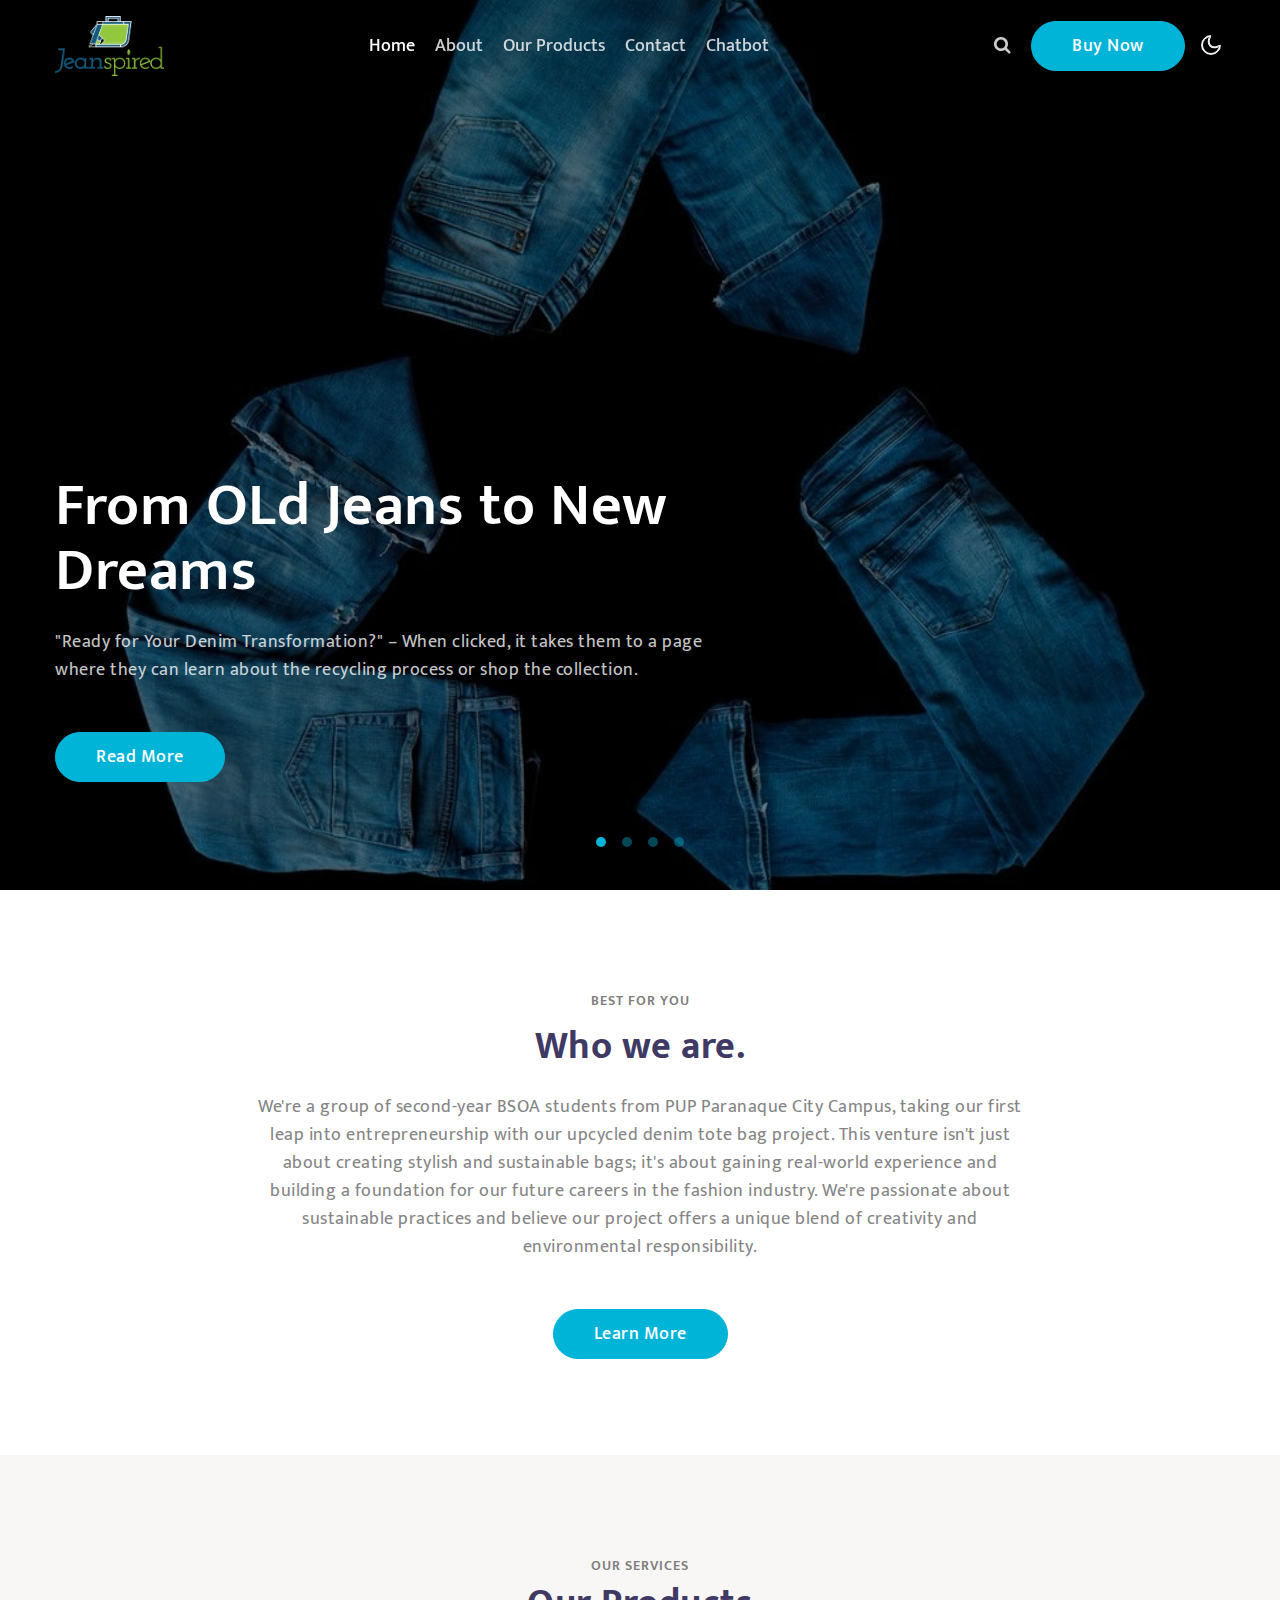
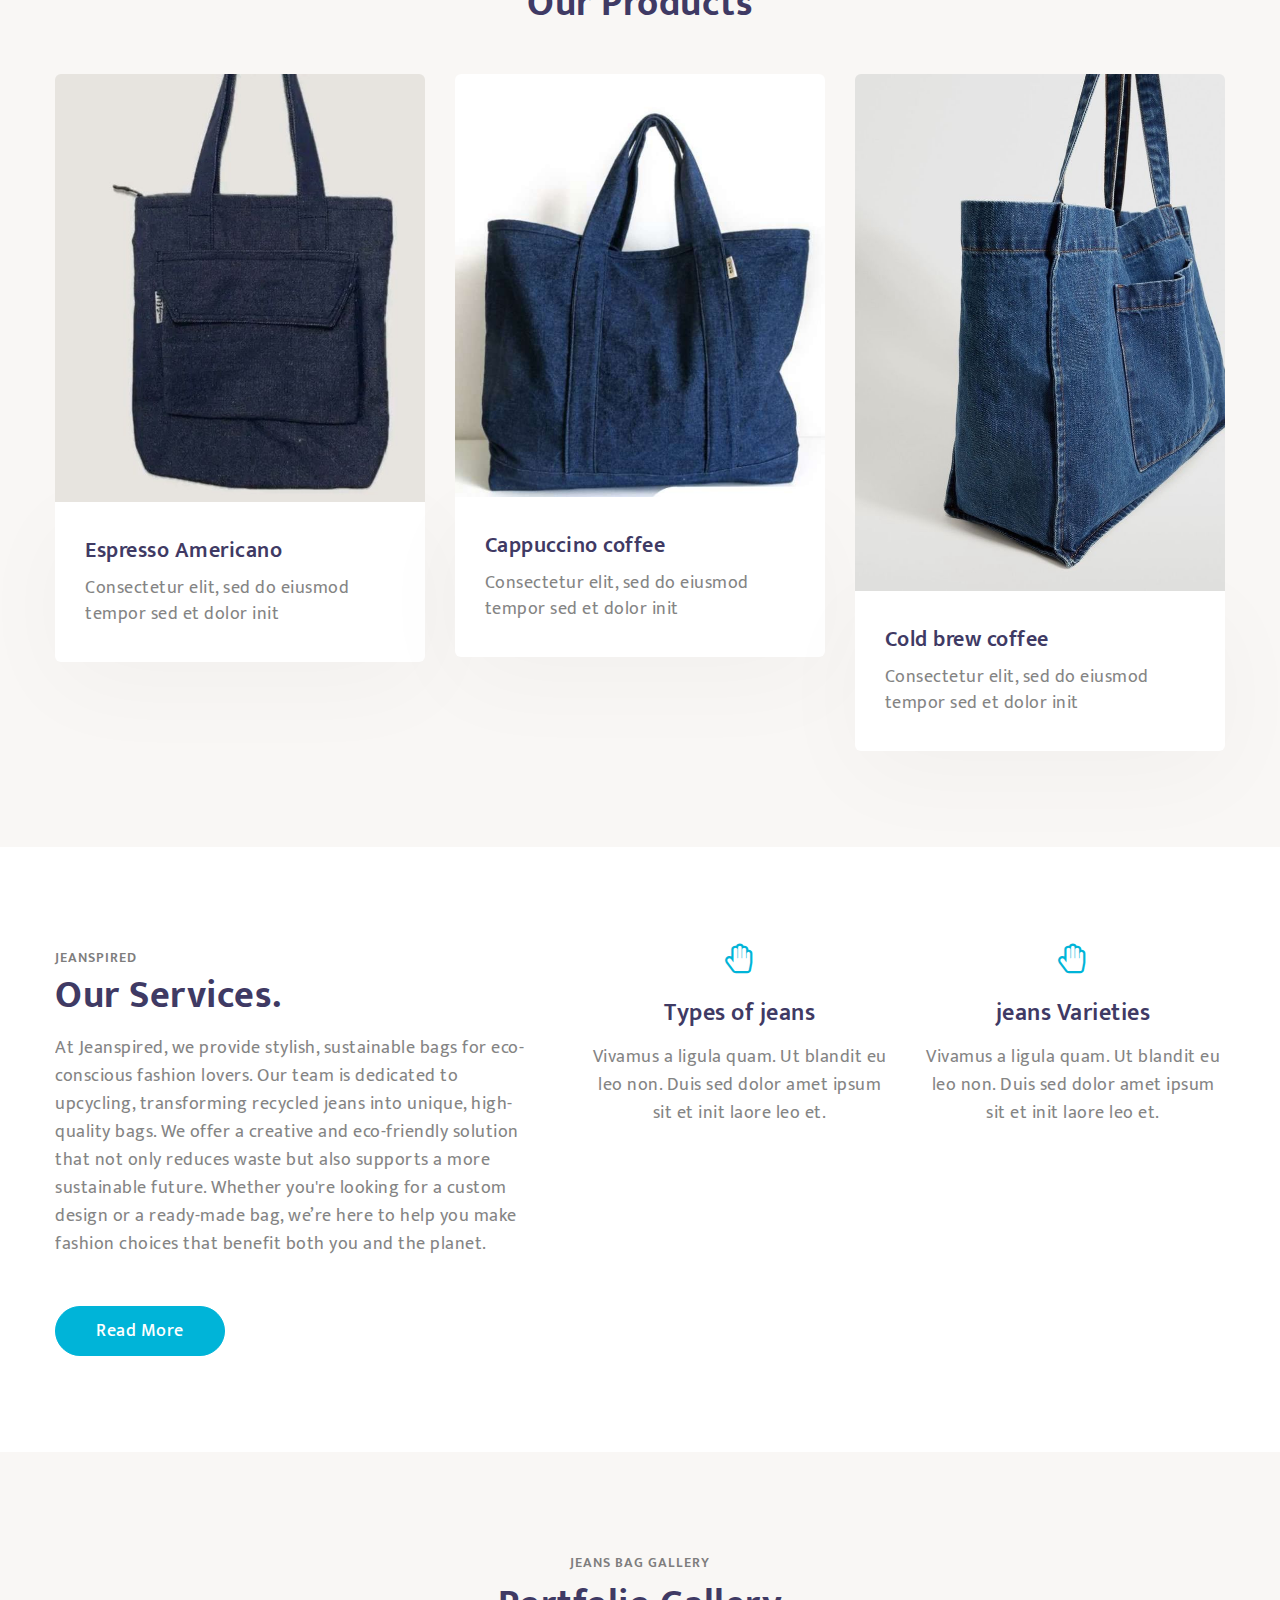
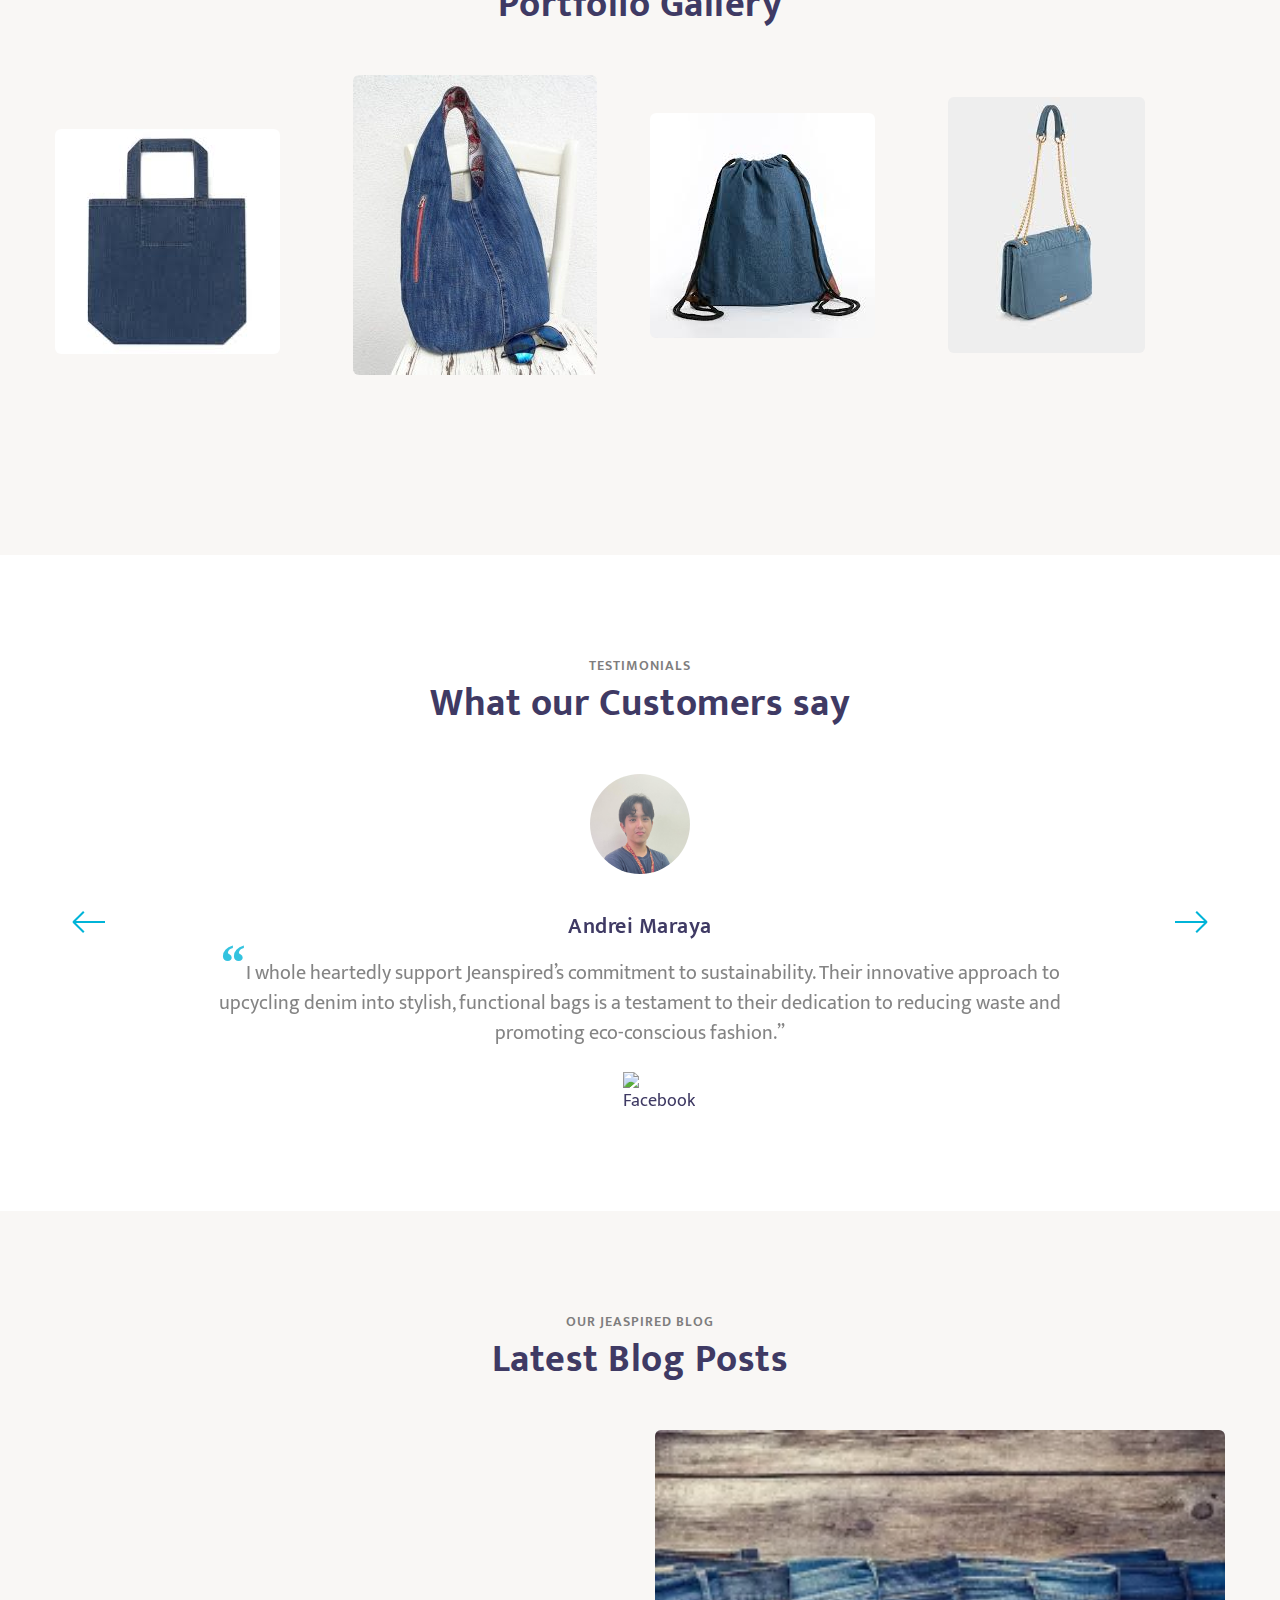
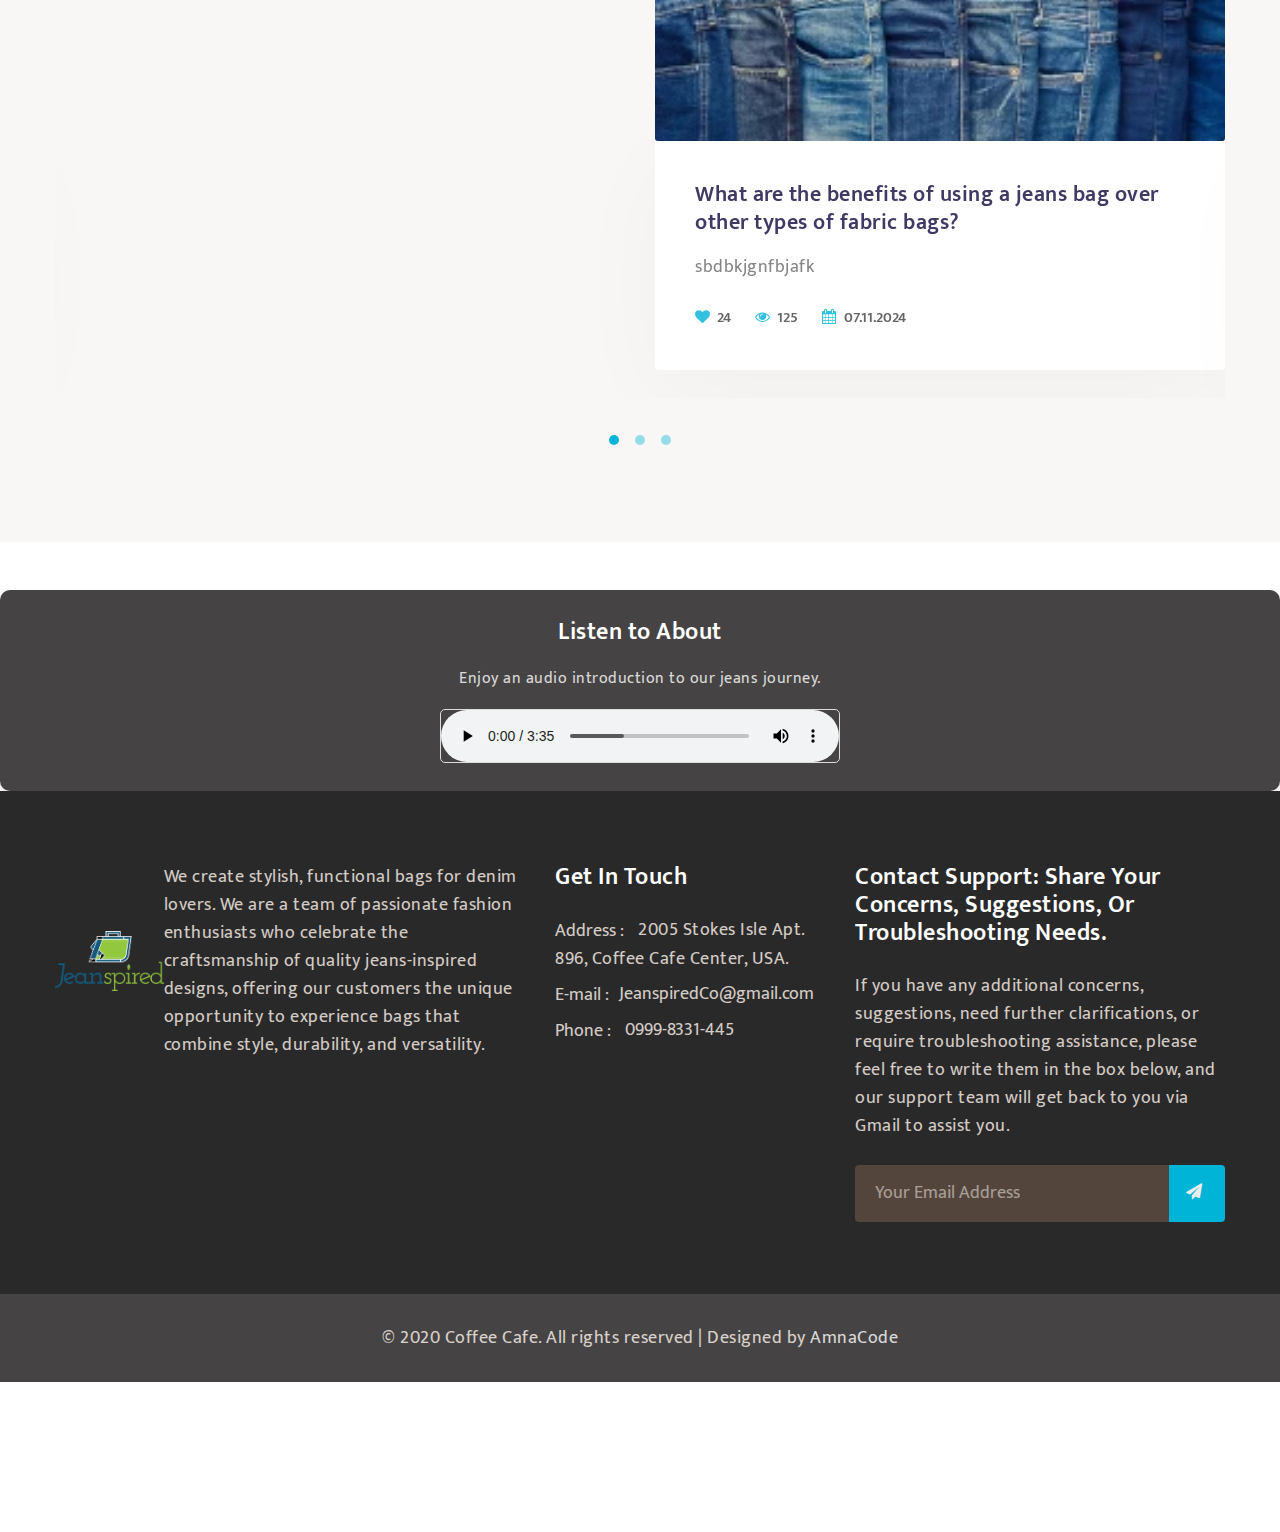
==== commit f0d4c55e: "Update index.html" ====
--- a/index.html
+++ b/index.html
@@ -912,6 +912,11 @@
 <!--//MENU-JS-->
 
 <script src="assets/js/bootstrap.min.js"></script>
+    <script>
+(function(){if(!window.chatbase||window.chatbase("getState")!=="initialized"){window.chatbase=(...arguments)=>{if(!window.chatbase.q){window.chatbase.q=[]}window.chatbase.q.push(arguments)};window.chatbase=new Proxy(window.chatbase,{get(target,prop){if(prop==="q"){return target.q}return(...args)=>target(prop,...args)}})}const onLoad=function(){const script=document.createElement("script");script.src="https://www.chatbase.co/embed.min.js";script.id="AXOVt14QagYSDSwPhzkyS";script.domain="www.chatbase.co";document.body.appendChild(script)};if(document.readyState==="complete"){onLoad()}else{window.addEventListener("load",onLoad)}})();
+</script>
+
+    <iframe src="https://www.chatbase.co/chatbot-iframe/AXOVt14QagYSDSwPhzkyS"</iframe>
 </body>
 
-</html>+</html>
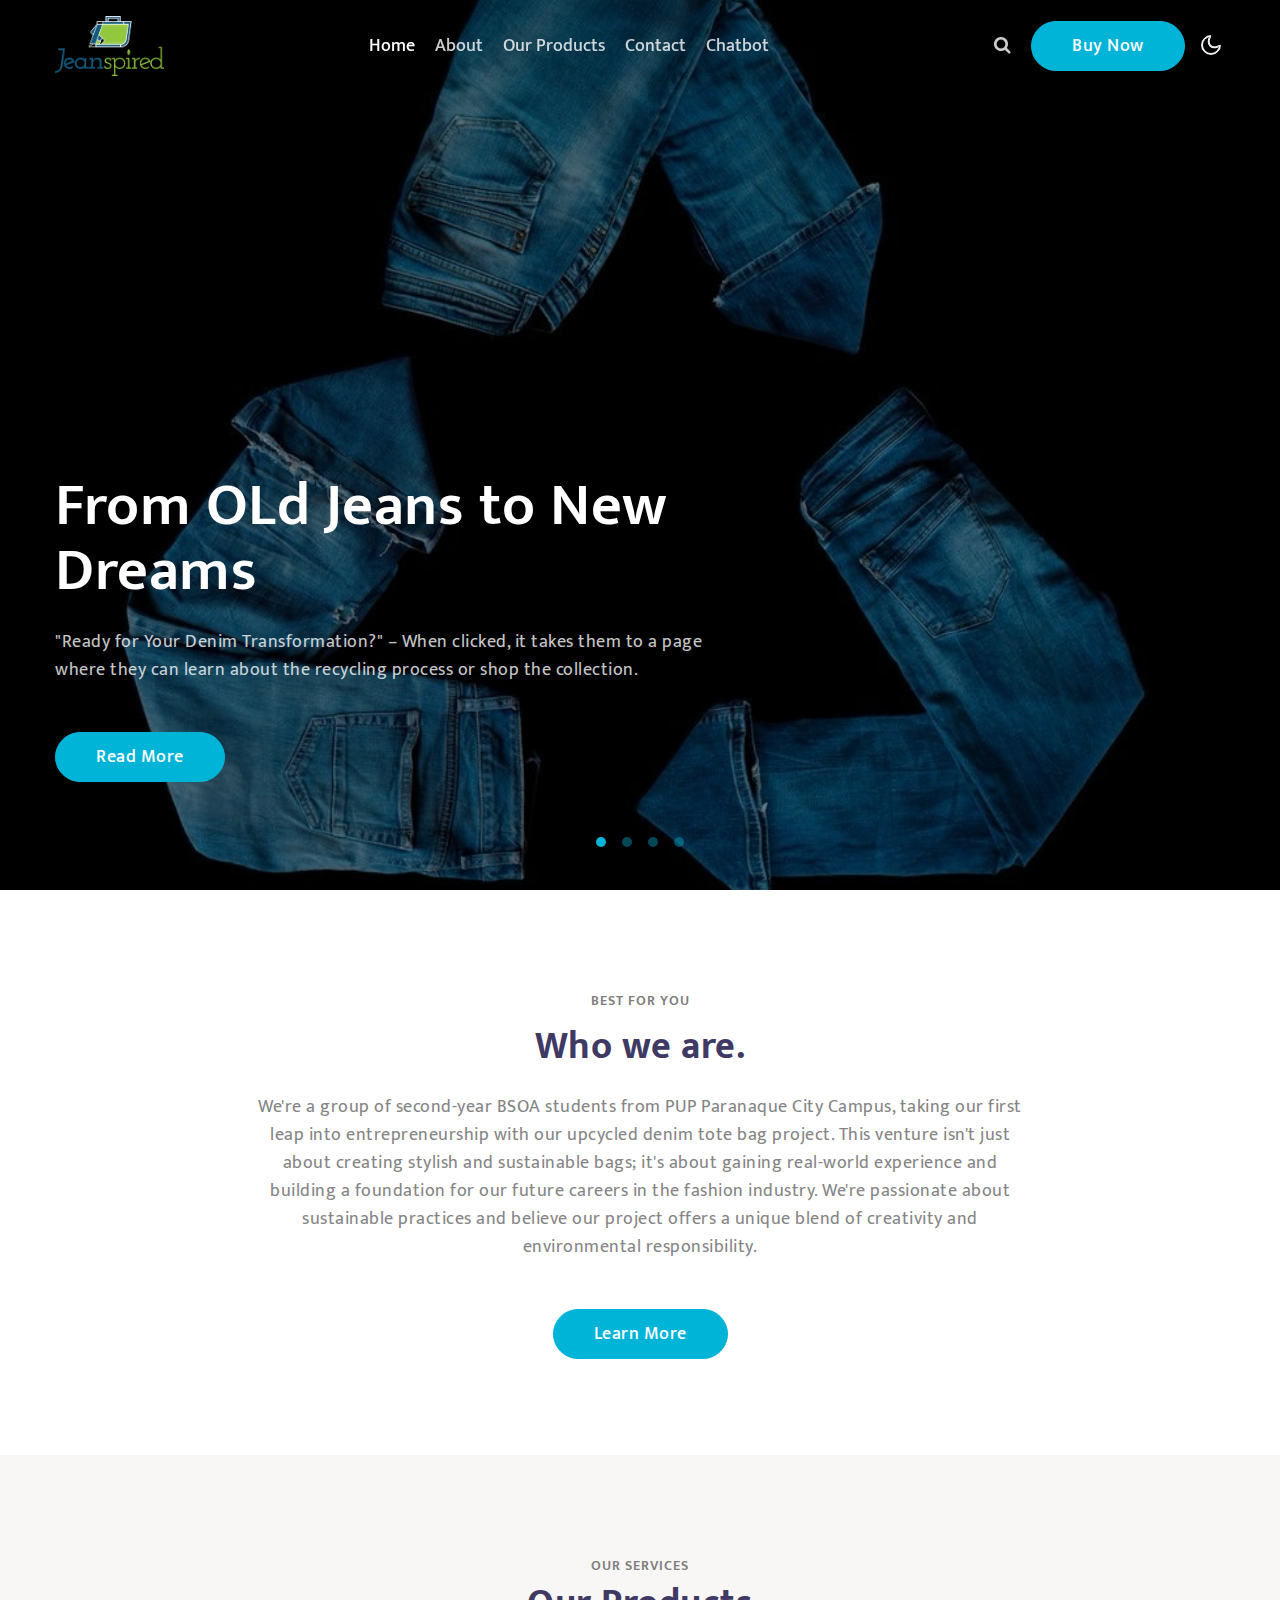
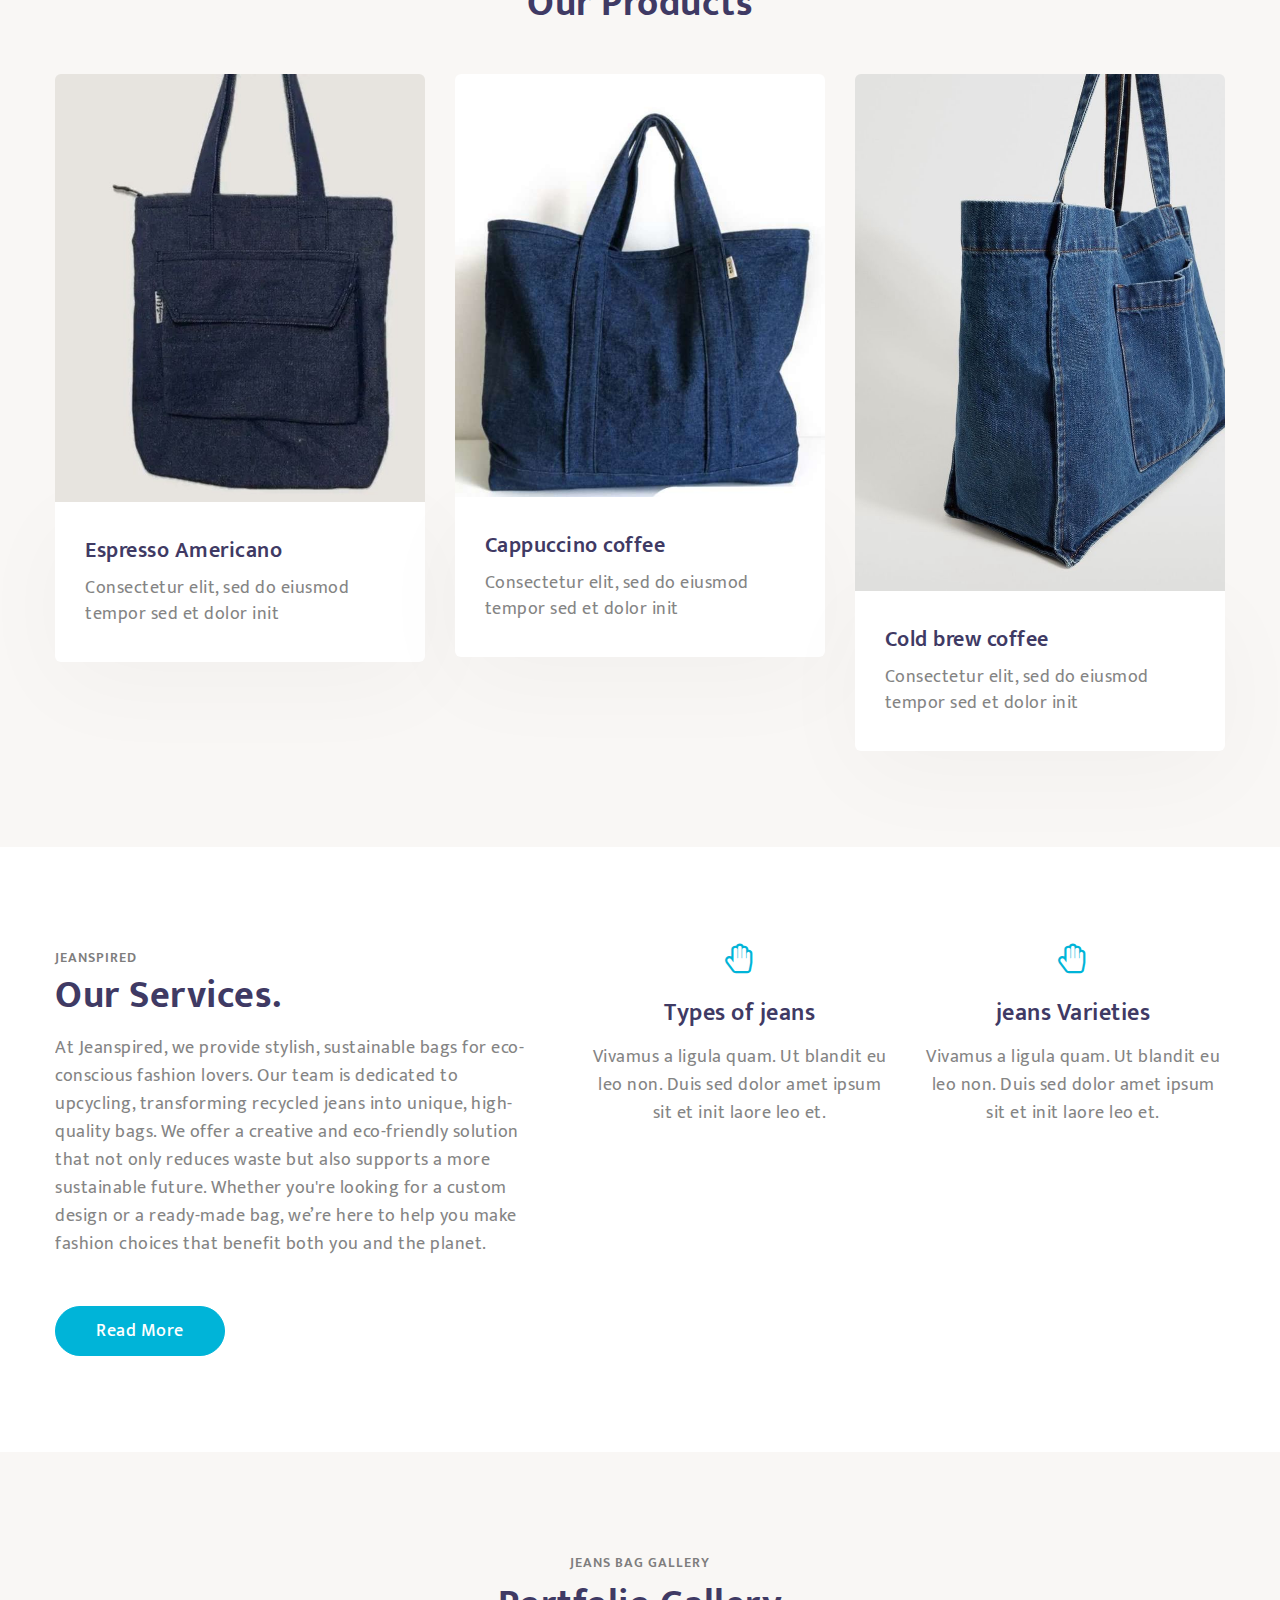
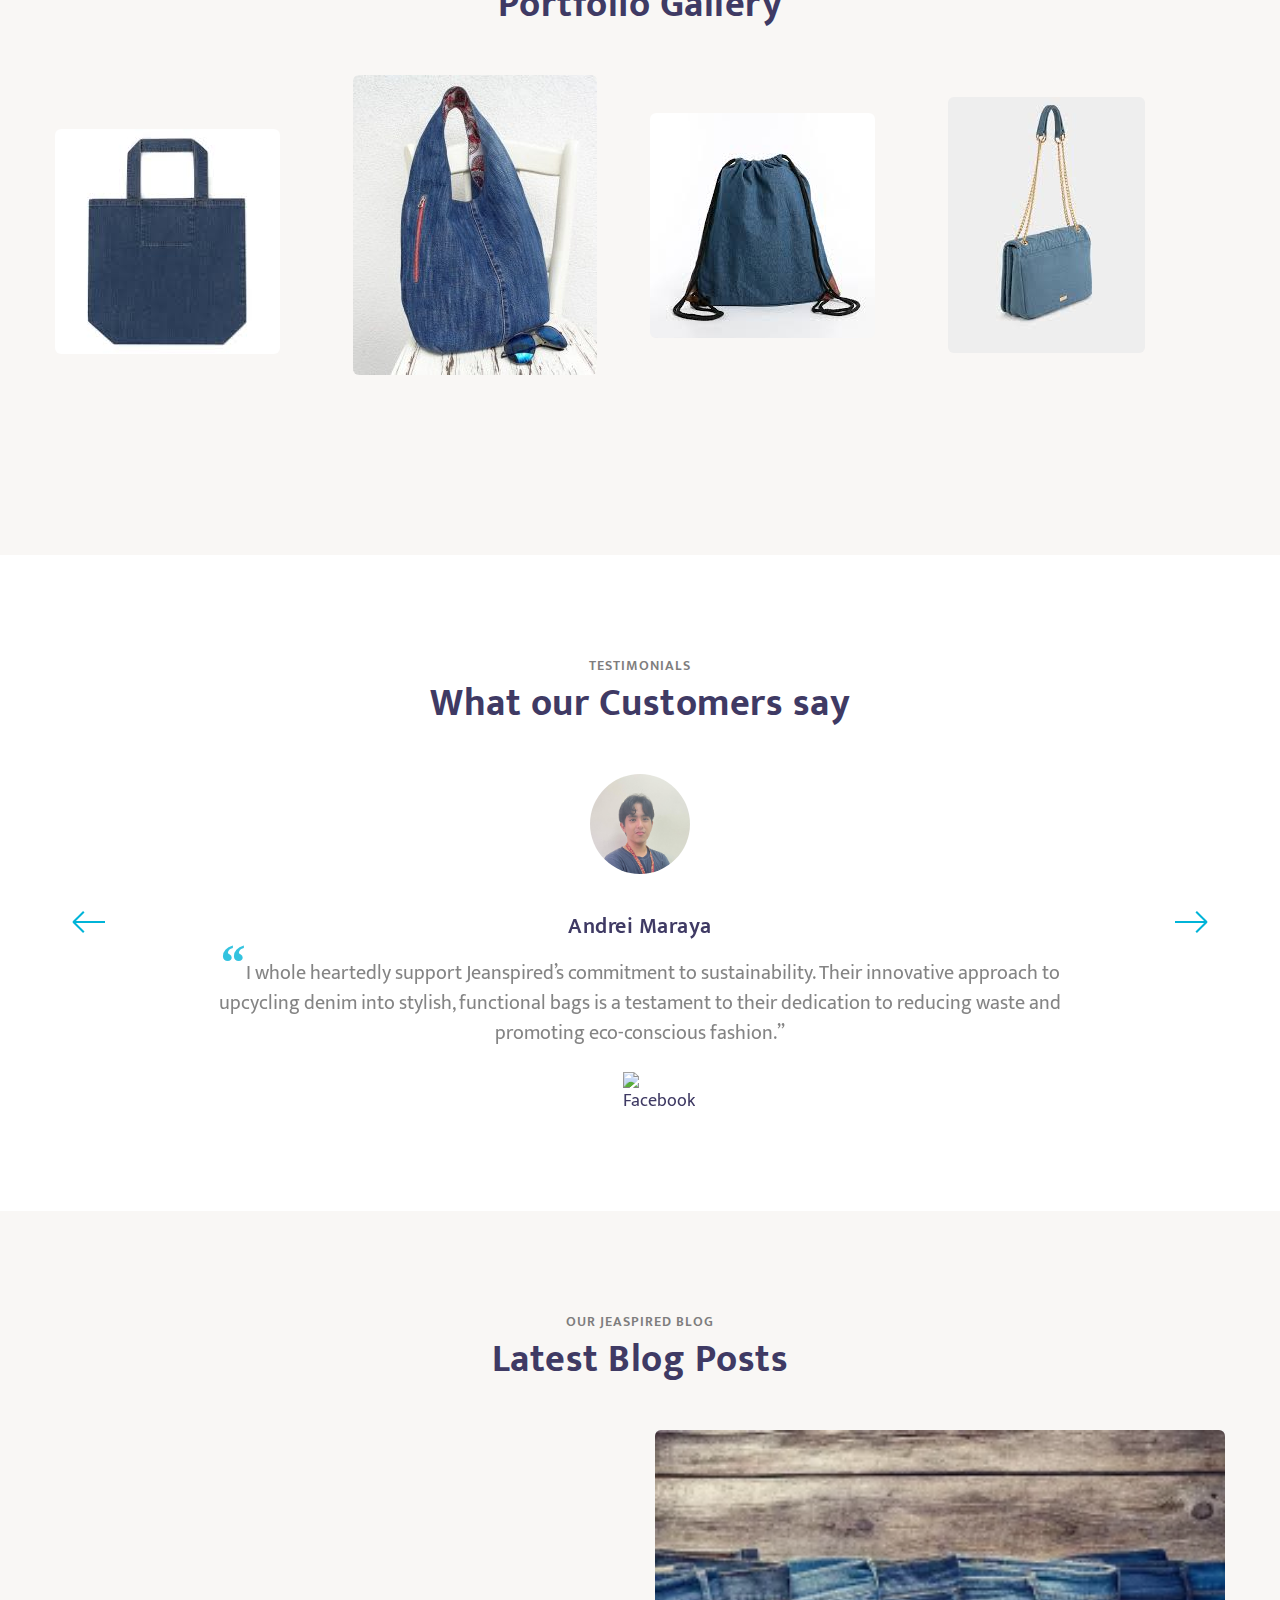
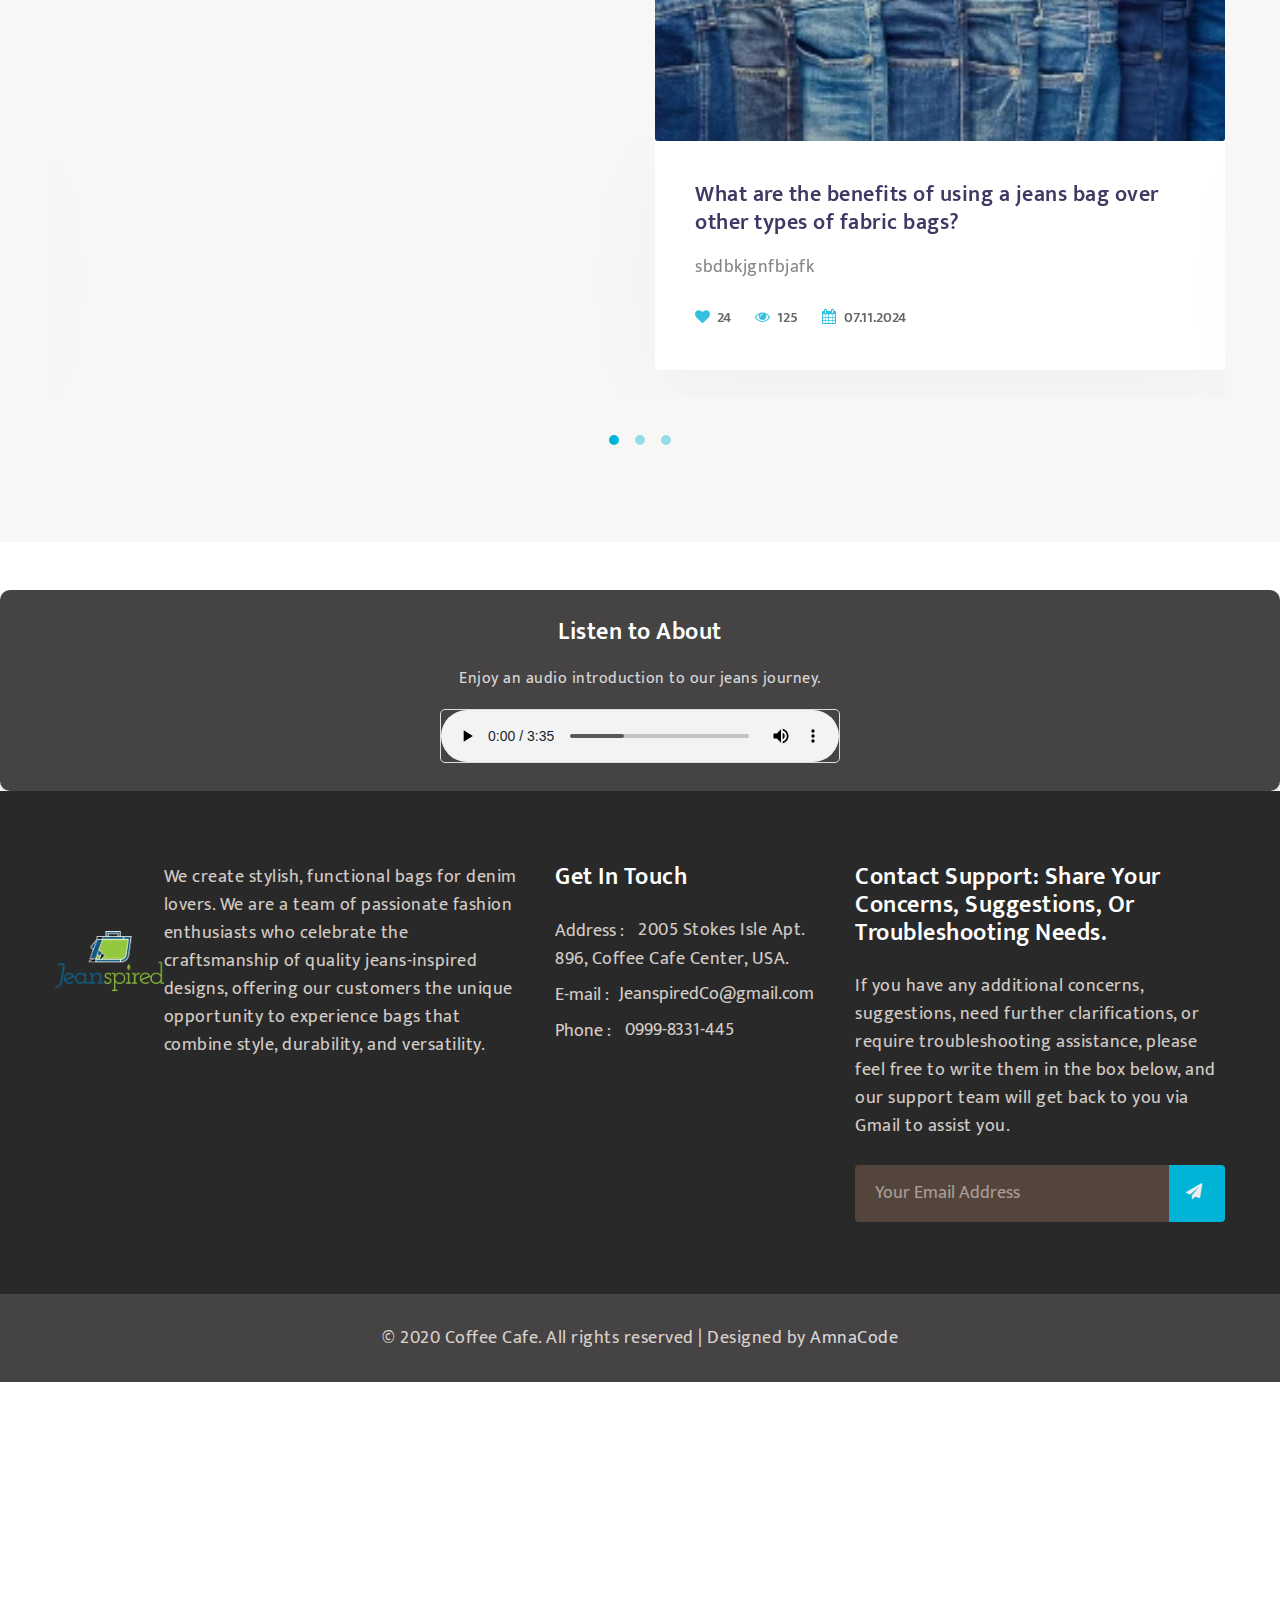
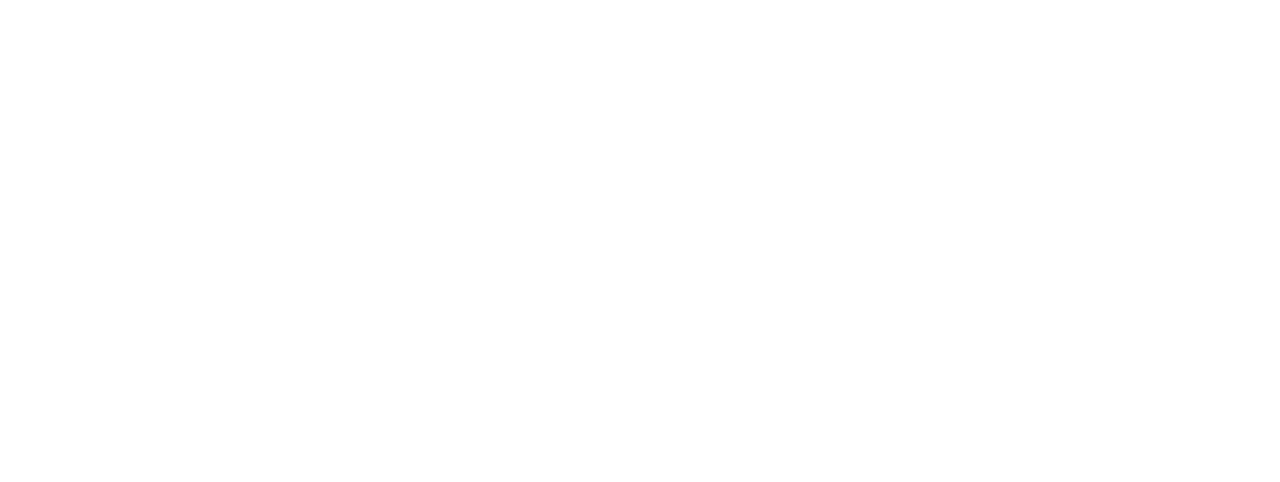
==== commit e3faae15: "Update index.html" ====
--- a/index.html
+++ b/index.html
@@ -912,11 +912,12 @@
 <!--//MENU-JS-->
 
 <script src="assets/js/bootstrap.min.js"></script>
-    <script>
-(function(){if(!window.chatbase||window.chatbase("getState")!=="initialized"){window.chatbase=(...arguments)=>{if(!window.chatbase.q){window.chatbase.q=[]}window.chatbase.q.push(arguments)};window.chatbase=new Proxy(window.chatbase,{get(target,prop){if(prop==="q"){return target.q}return(...args)=>target(prop,...args)}})}const onLoad=function(){const script=document.createElement("script");script.src="https://www.chatbase.co/embed.min.js";script.id="AXOVt14QagYSDSwPhzkyS";script.domain="www.chatbase.co";document.body.appendChild(script)};if(document.readyState==="complete"){onLoad()}else{window.addEventListener("load",onLoad)}})();
-</script>
-
-    <iframe src="https://www.chatbase.co/chatbot-iframe/AXOVt14QagYSDSwPhzkyS"</iframe>
+    <iframe
+    src="https://www.chatbase.co/chatbot-iframe/AXOVt14QagYSDSwPhzkyS"
+    width="100%"
+    style="height: 100%; min-height: 700px"
+    frameborder="0"
+></iframe>
 </body>
 
 </html>
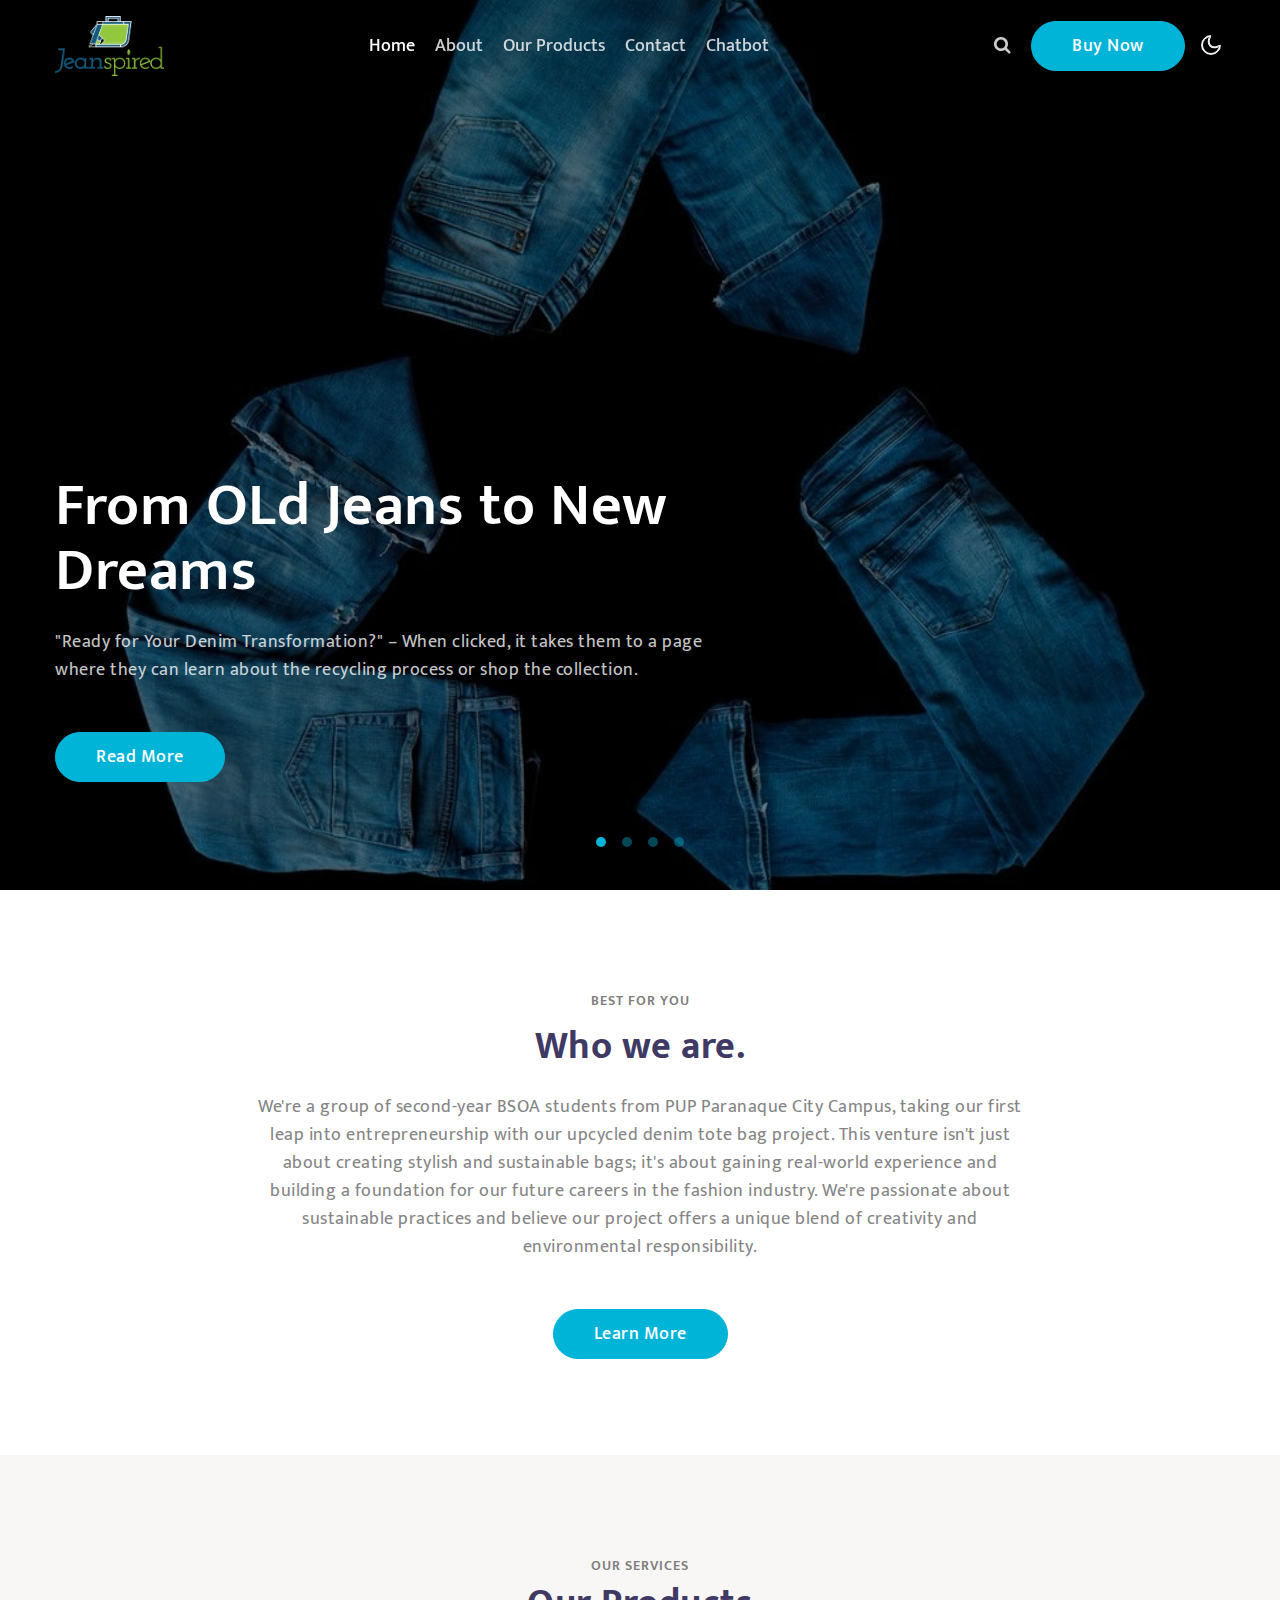
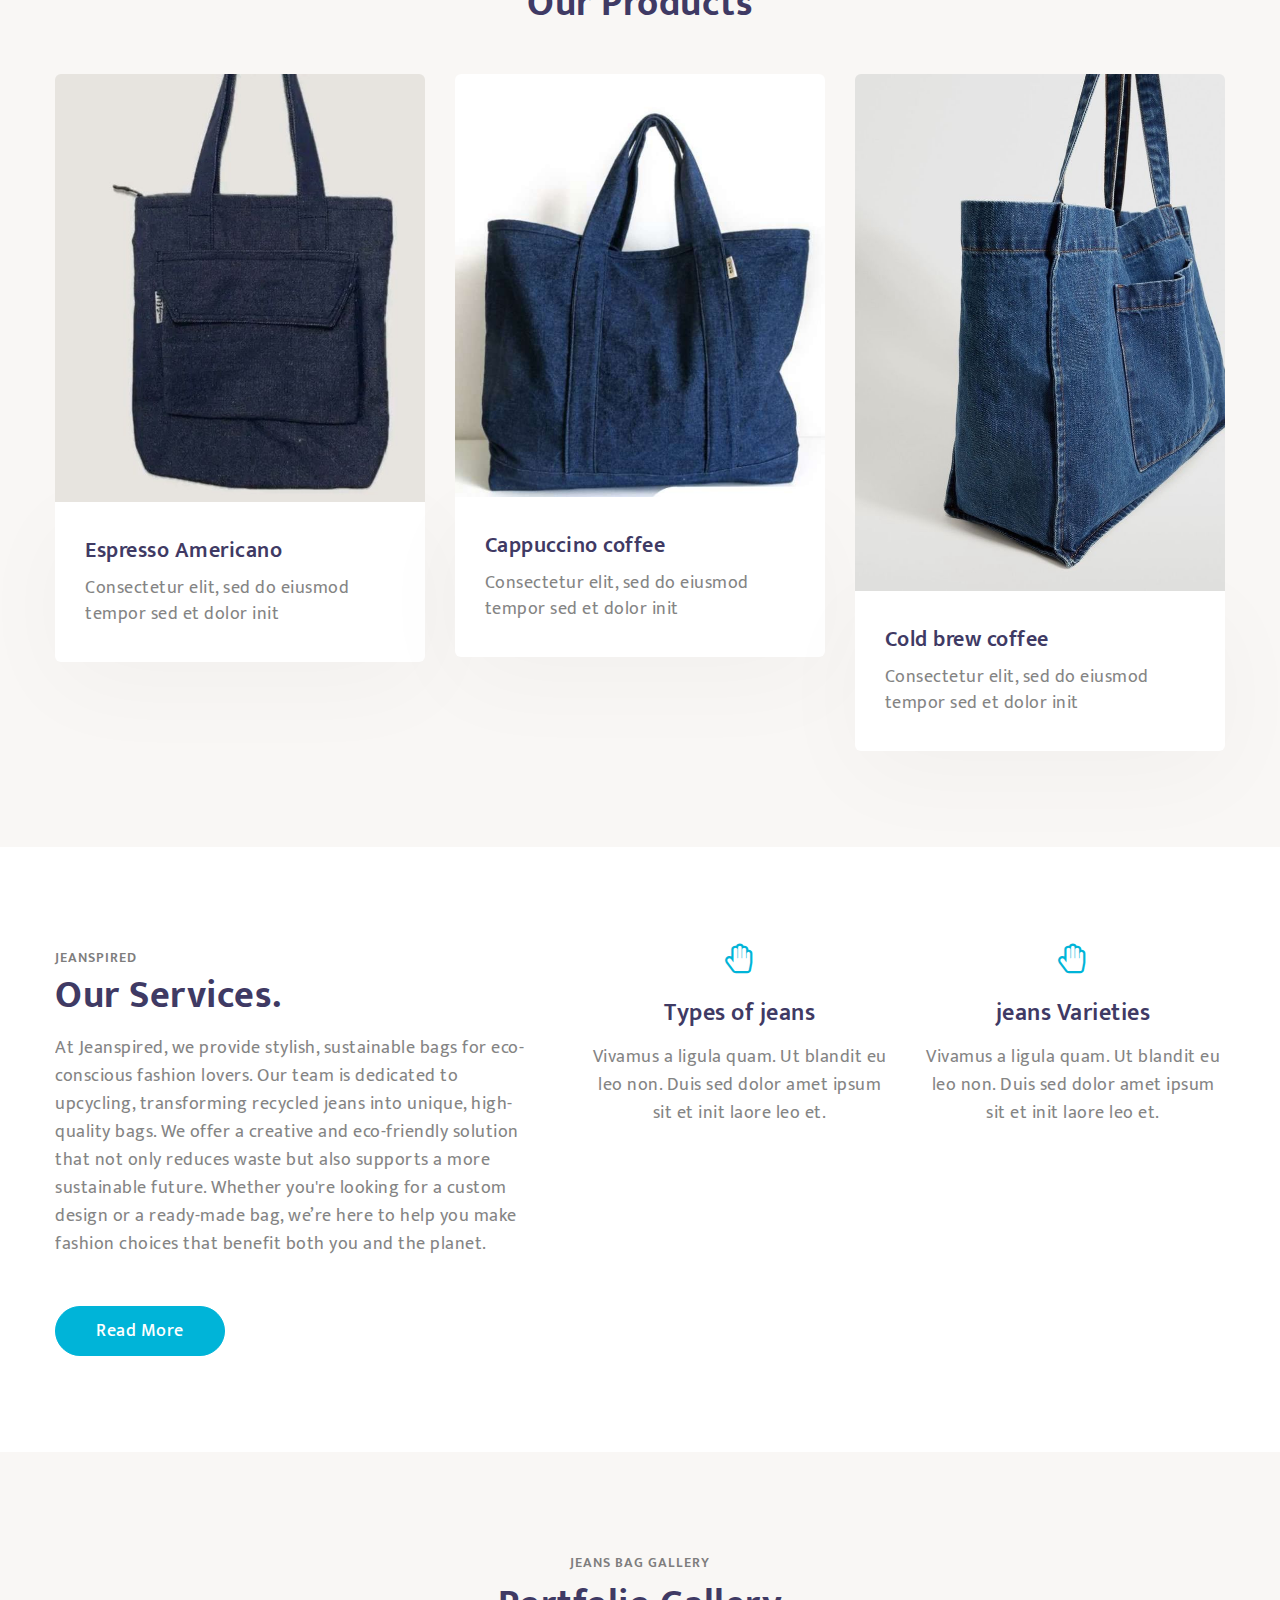
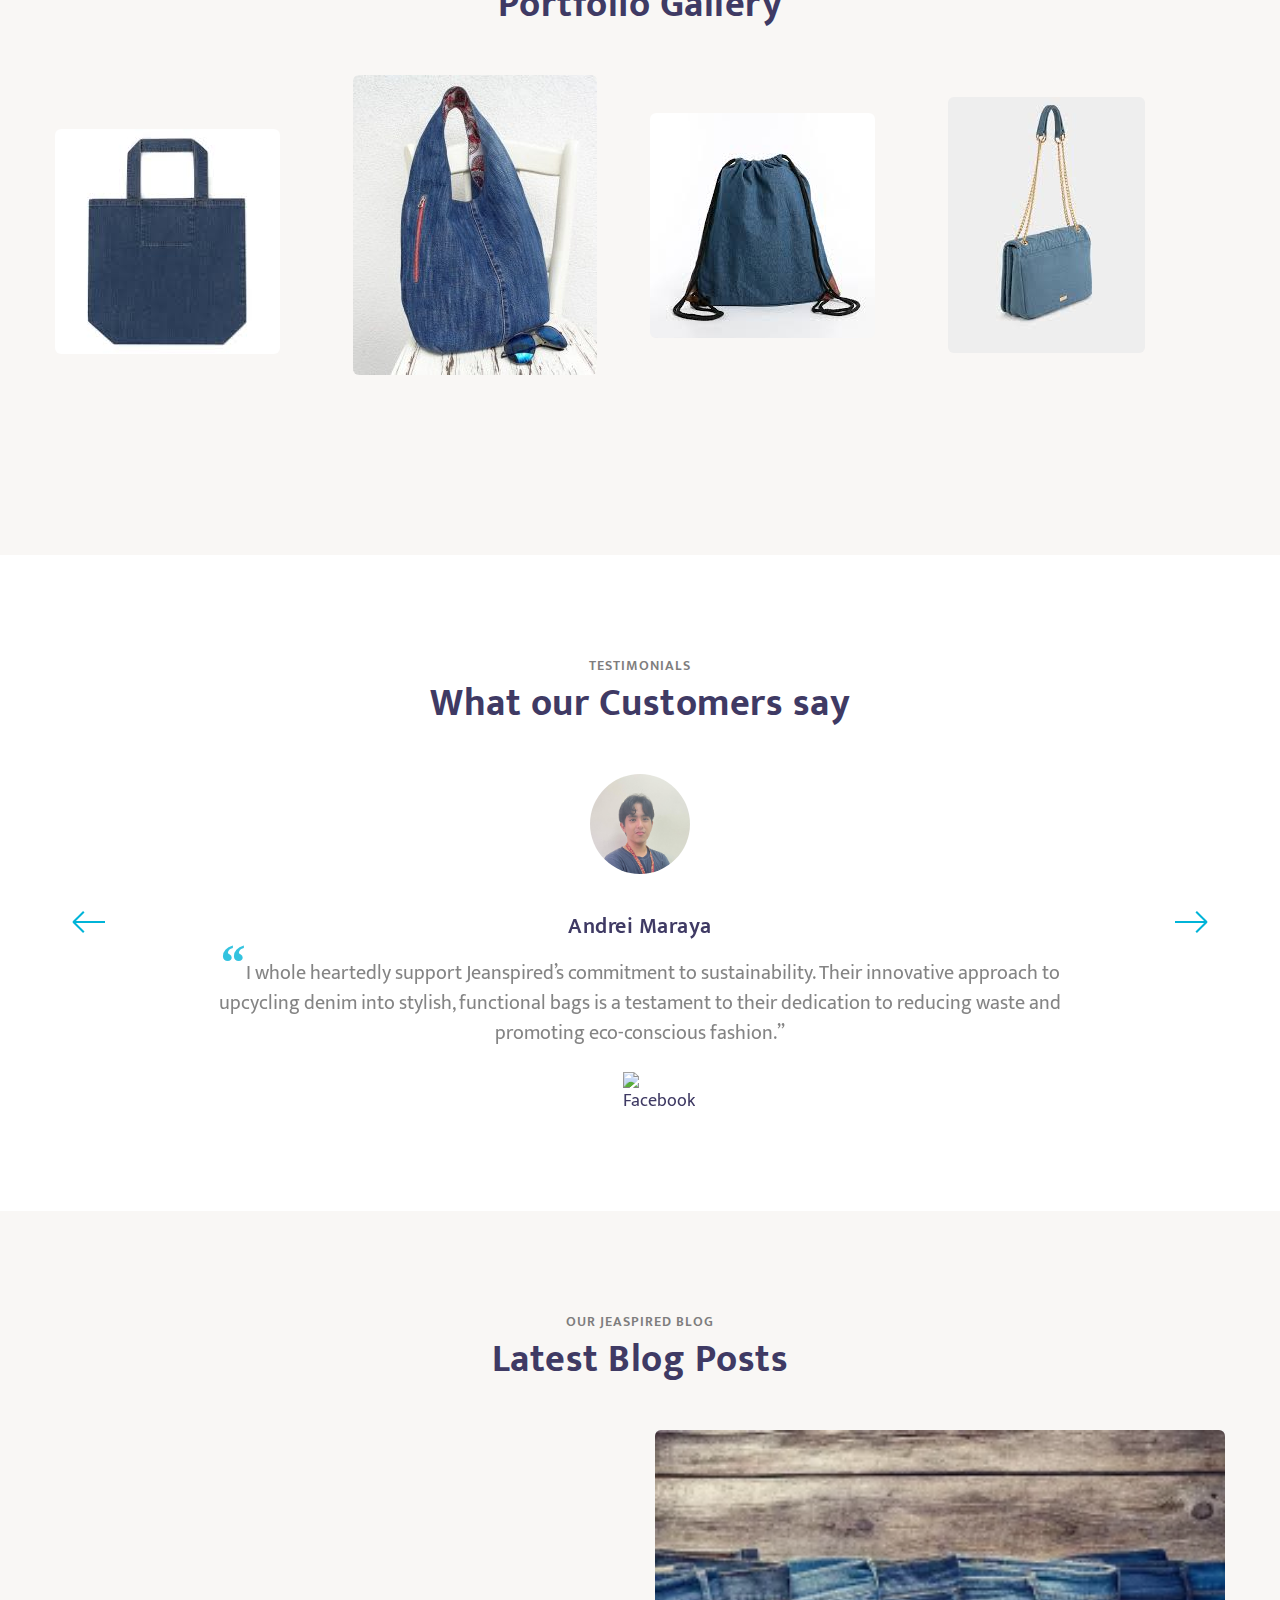
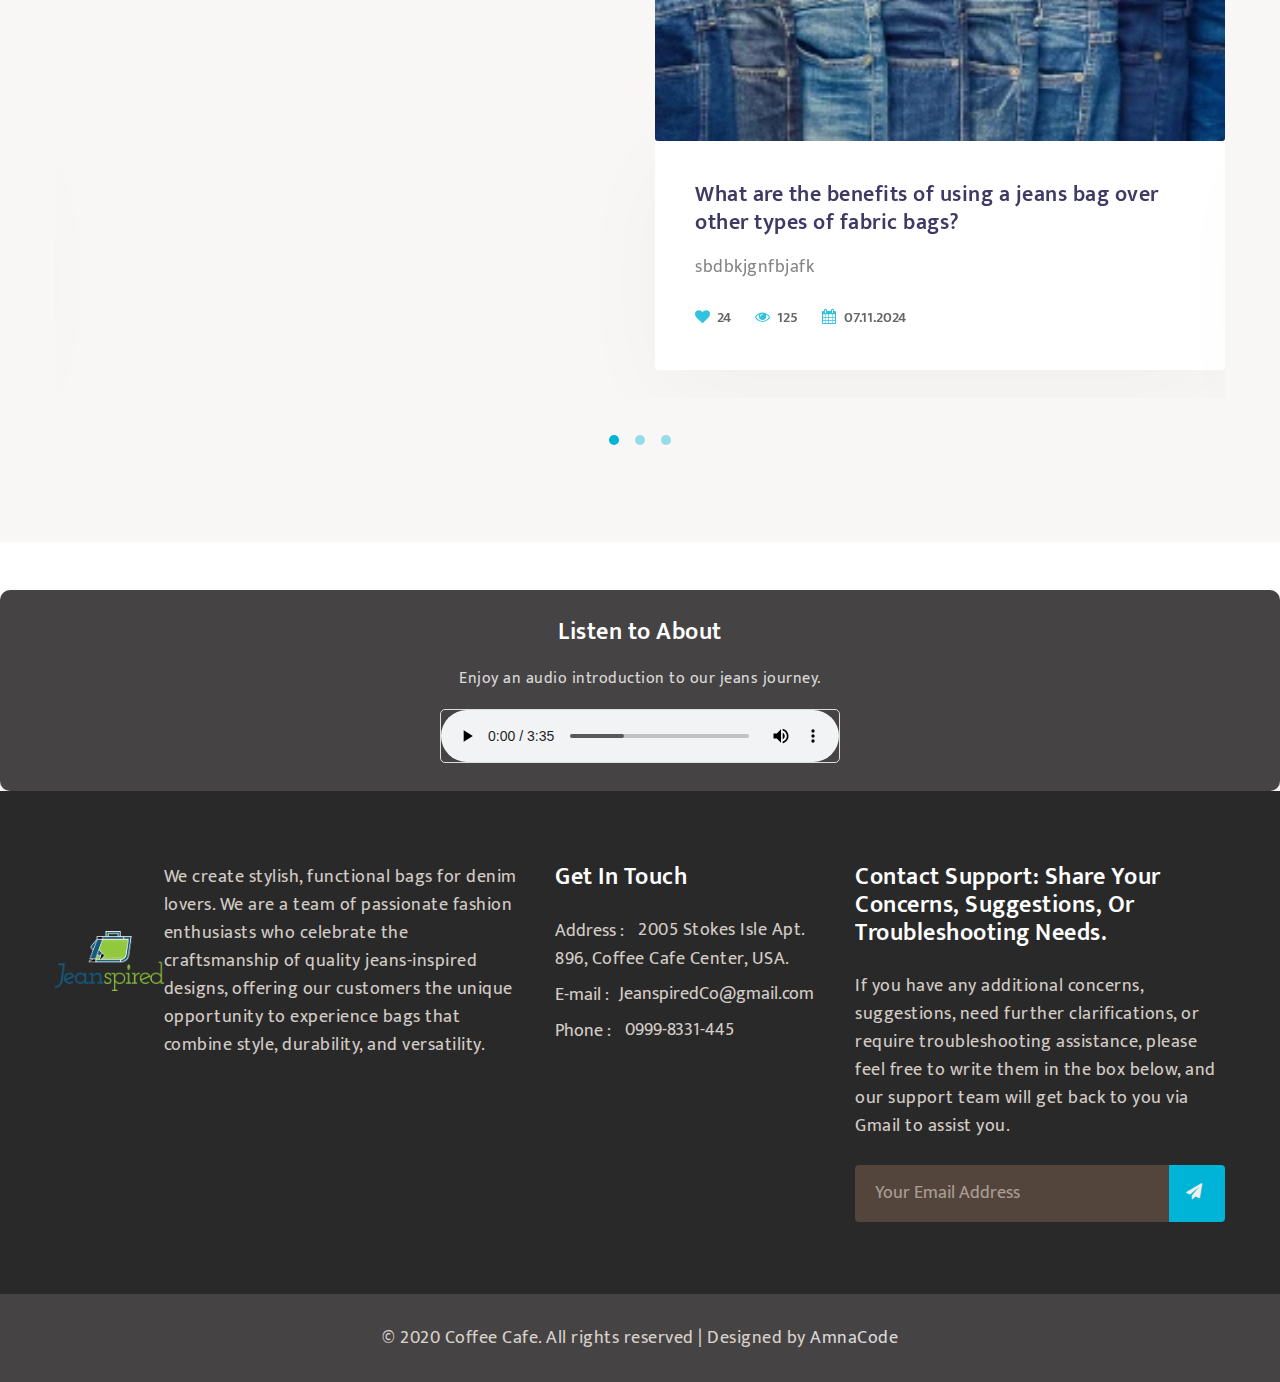
==== commit 633561b5: "Update index.html" ====
--- a/index.html
+++ b/index.html
@@ -912,12 +912,9 @@
 <!--//MENU-JS-->
 
 <script src="assets/js/bootstrap.min.js"></script>
-    <iframe
-    src="https://www.chatbase.co/chatbot-iframe/AXOVt14QagYSDSwPhzkyS"
-    width="100%"
-    style="height: 100%; min-height: 700px"
-    frameborder="0"
-></iframe>
+    <script>
+(function(){if(!window.chatbase||window.chatbase("getState")!=="initialized"){window.chatbase=(...arguments)=>{if(!window.chatbase.q){window.chatbase.q=[]}window.chatbase.q.push(arguments)};window.chatbase=new Proxy(window.chatbase,{get(target,prop){if(prop==="q"){return target.q}return(...args)=>target(prop,...args)}})}const onLoad=function(){const script=document.createElement("script");script.src="https://www.chatbase.co/embed.min.js";script.id="AXOVt14QagYSDSwPhzkyS";script.domain="www.chatbase.co";document.body.appendChild(script)};if(document.readyState==="complete"){onLoad()}else{window.addEventListener("load",onLoad)}})();
+</script>
 </body>
 
 </html>
